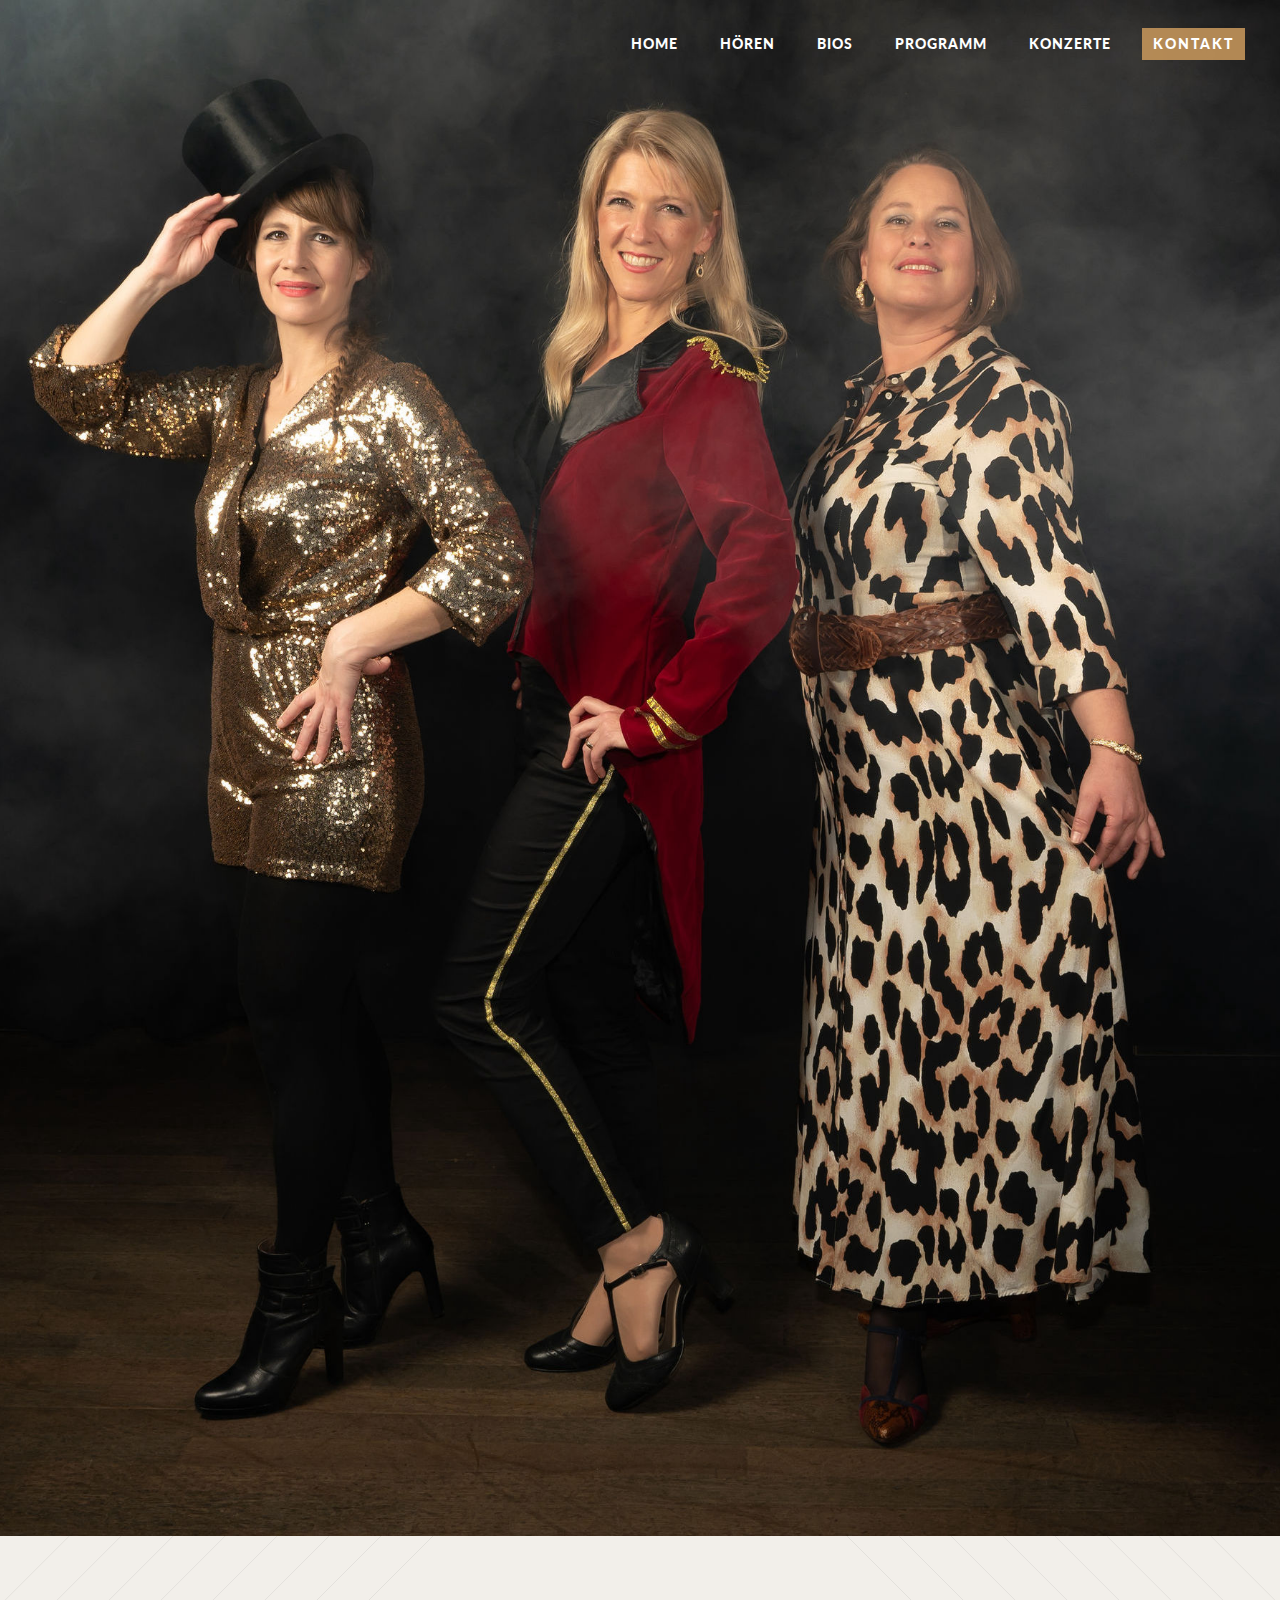
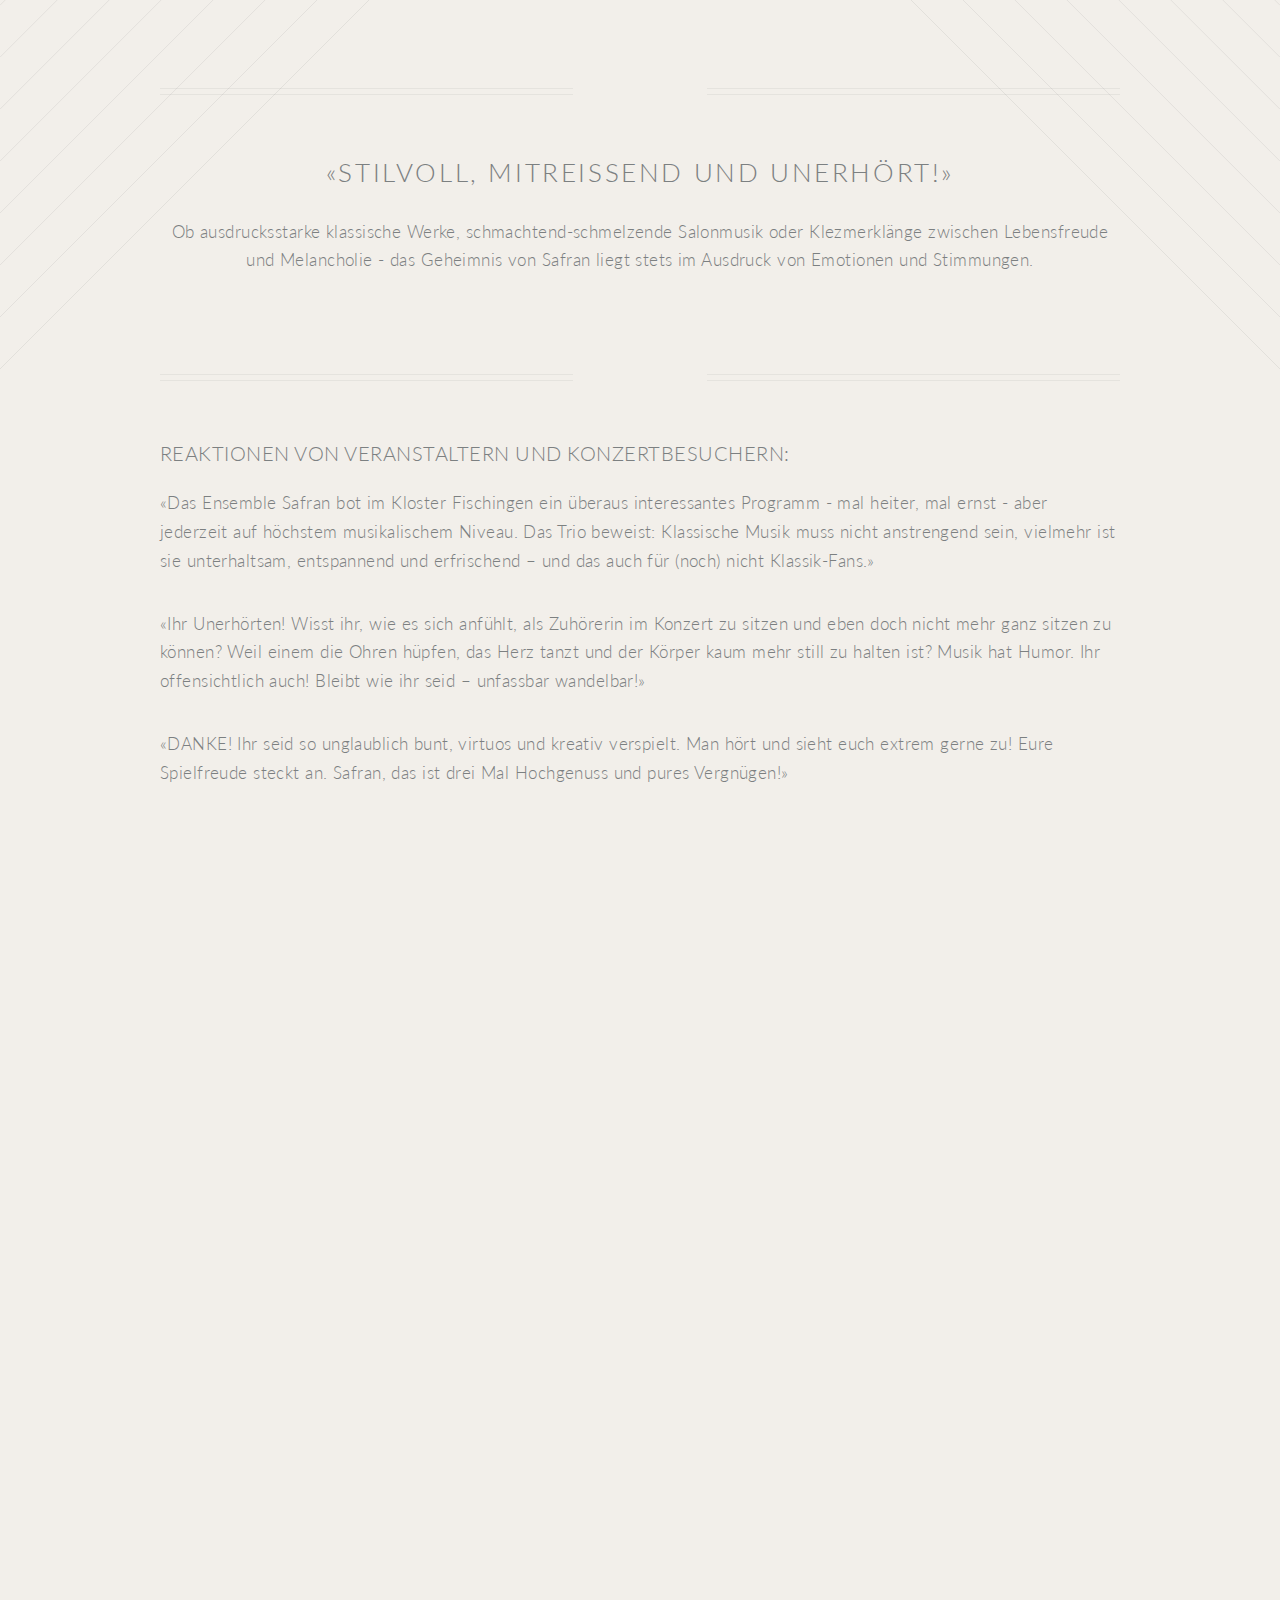
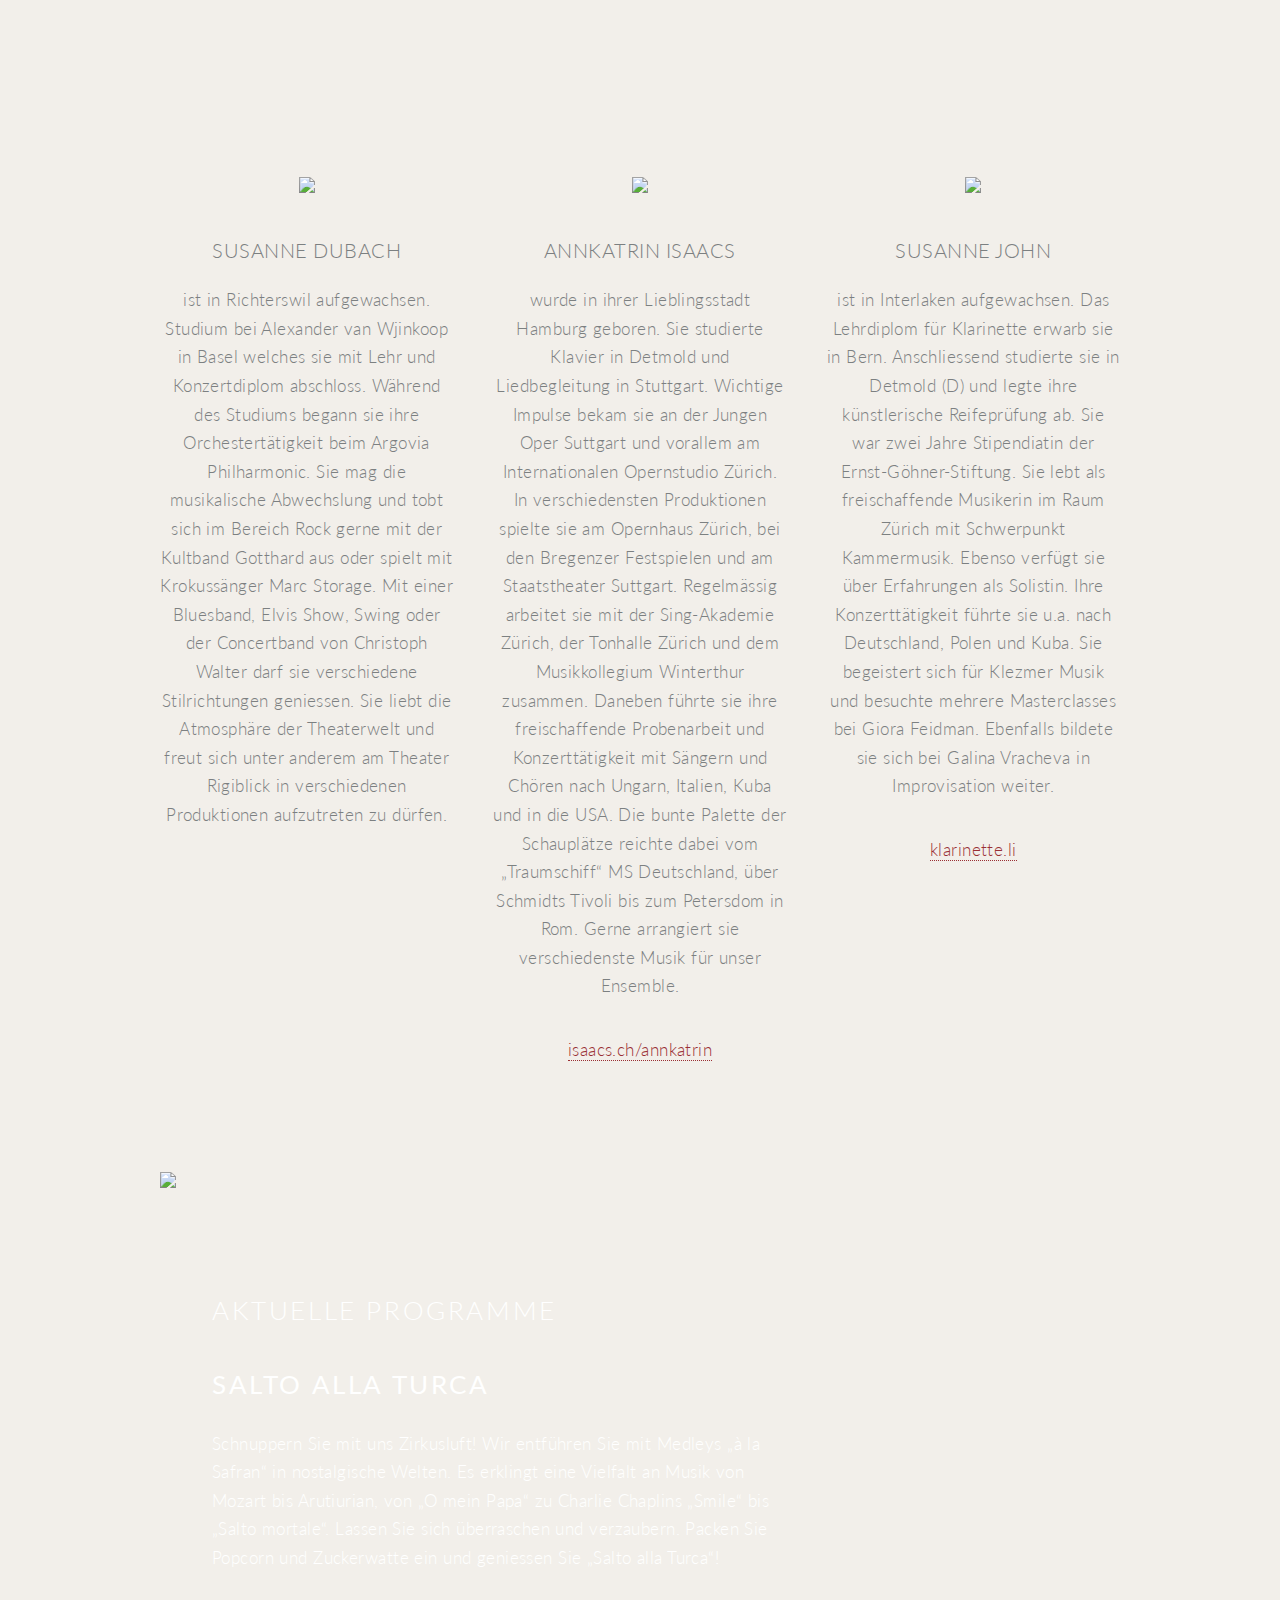
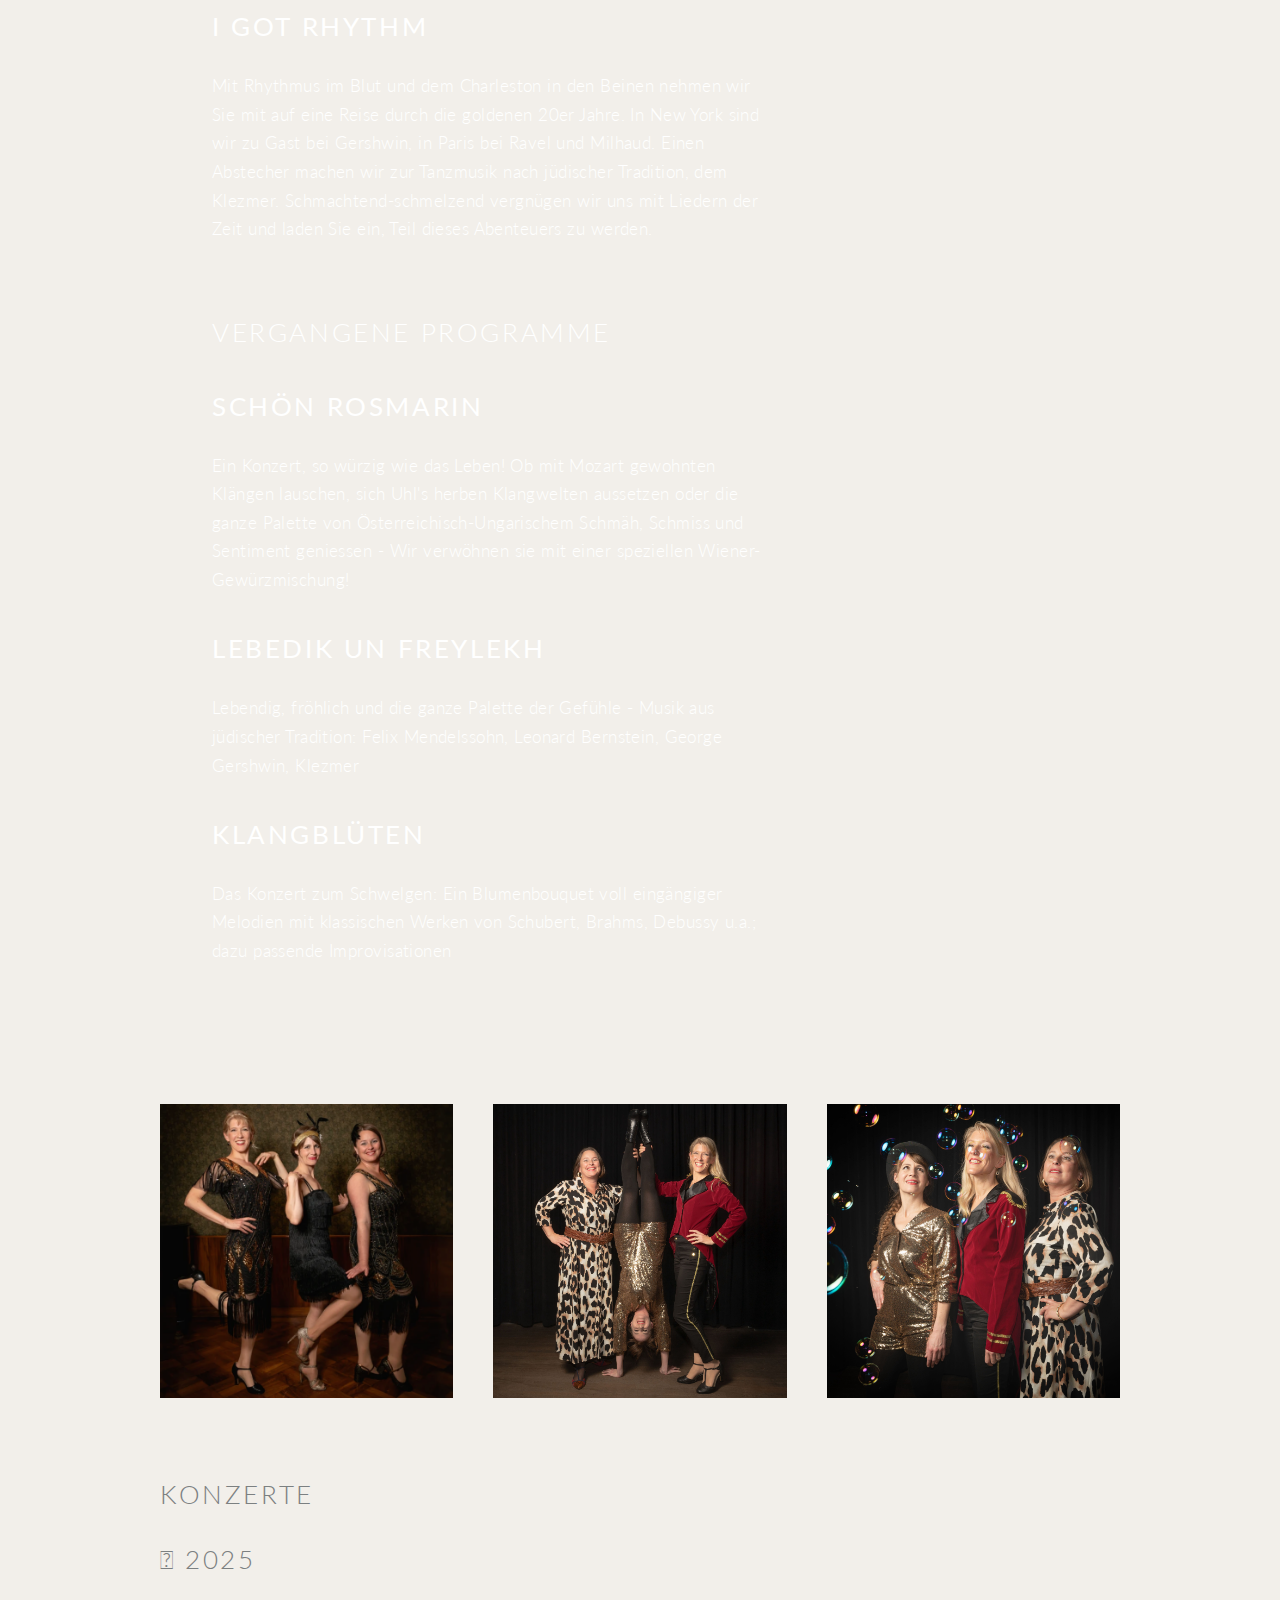
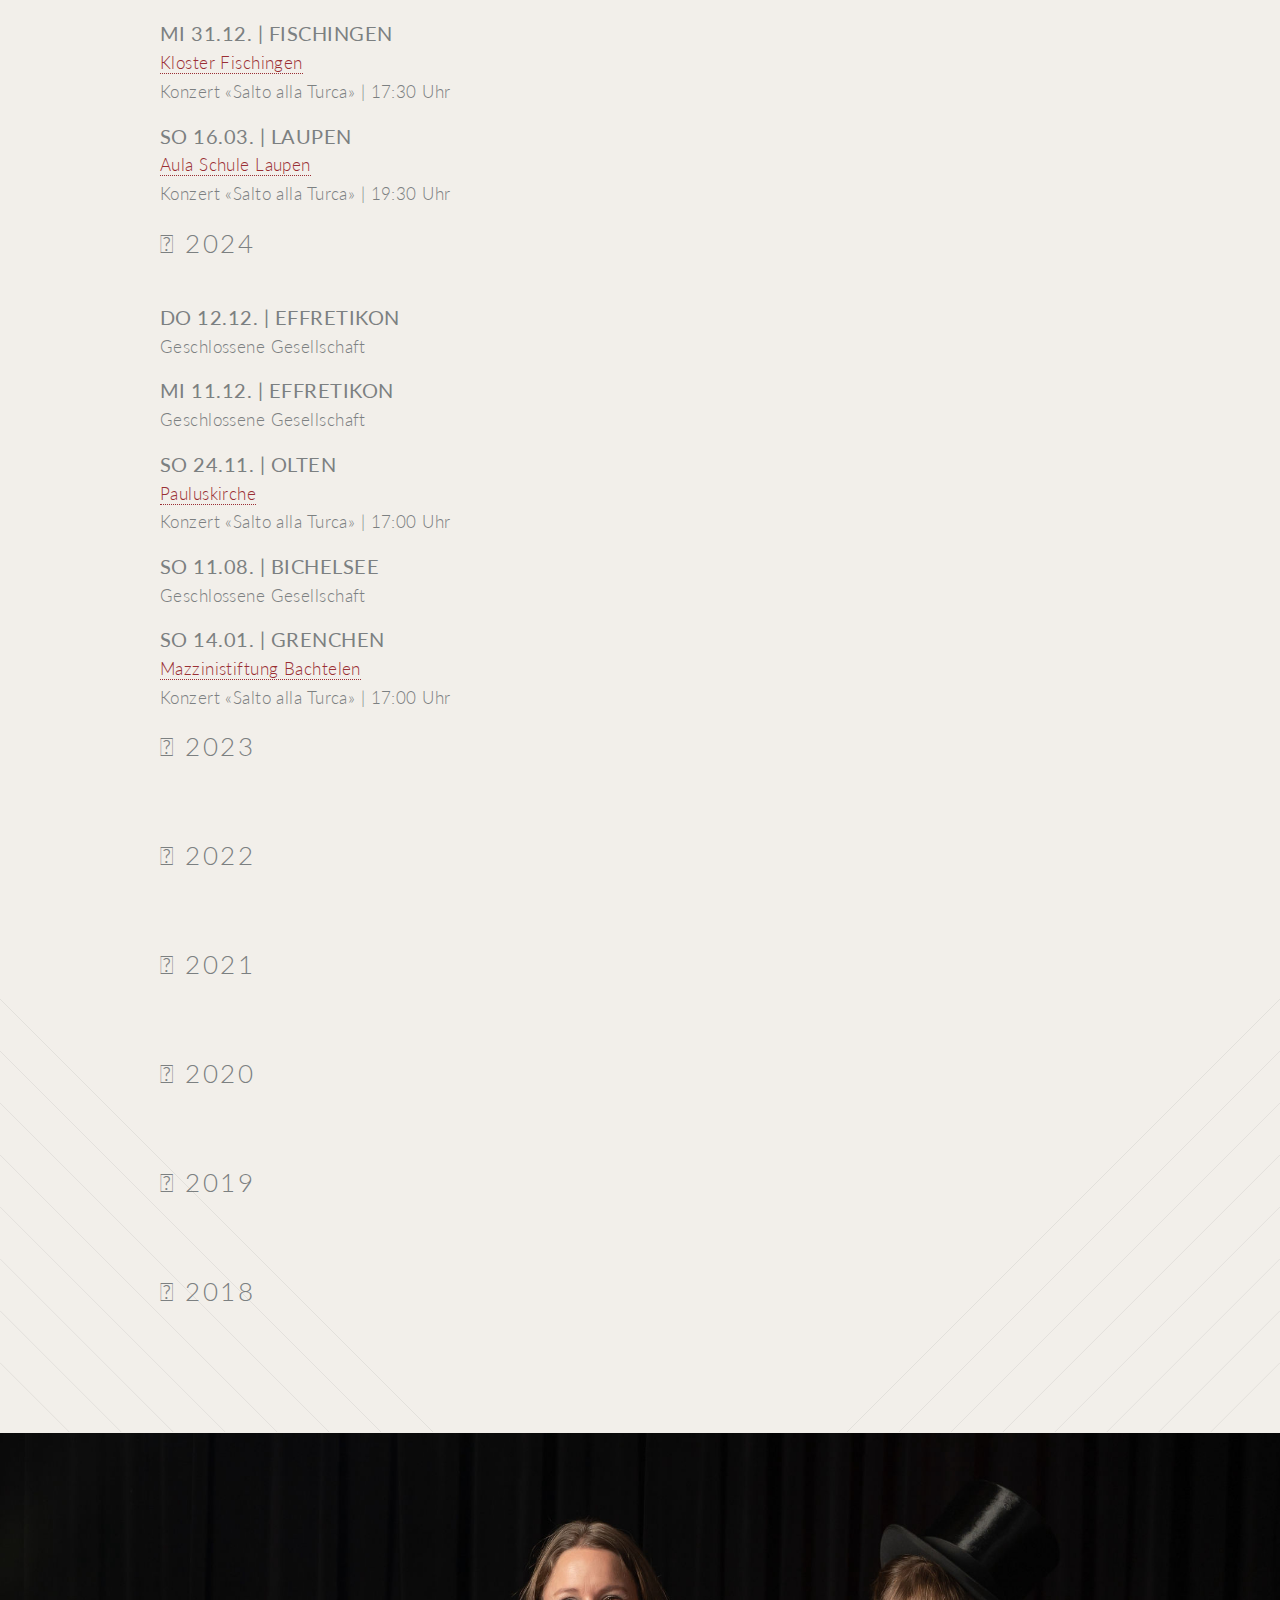
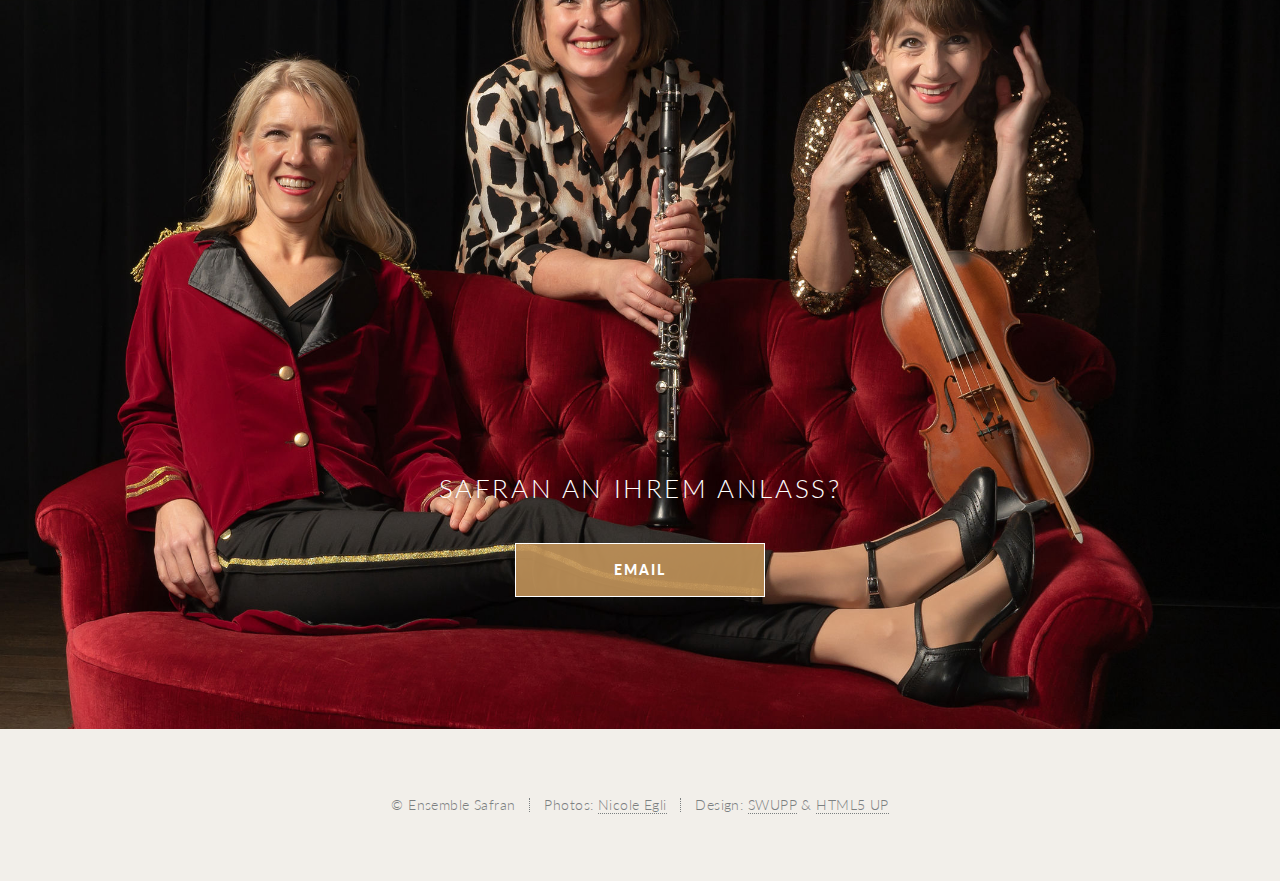
==== index.html @ ad5e2c4c "typo" ====
<!DOCTYPE HTML>
<!--
	Twenty by HTML5 UP
	html5up.net | @n33co
	Free for personal and commercial use under the CCA 3.0 license (html5up.net/license)
-->
<html>
	<head>
		<title>Ensemble Safran</title>
		<meta http-equiv="content-type" content="text/html; charset=utf-8" />
		<meta name="description" content="" />
		<meta name="keywords" content="" />
		<!--[if lte IE 8]><script src="css/ie/html5shiv.js"></script><![endif]-->
		<script src="js/jquery.min.js"></script>
		<script src="js/jquery.dropotron.min.js"></script>
		<script src="js/jquery.scrolly.min.js"></script>
		<script src="js/jquery.scrollgress.min.js"></script>
		<script src="js/skel.min.js"></script>
		<script src="js/skel-layers.min.js"></script>
		<script src="js/init.js"></script>
		<script src="js/condenseConcerts.js"></script>
		<!-- script src="js/sw-player.js"></script -->
		<noscript>
			<link rel="stylesheet" href="css/skel.css" />
			<link rel="stylesheet" href="css/style.css" />
			<link rel="stylesheet" href="css/style-wide.css" />
			<link rel="stylesheet" href="css/style-noscript.css" />
		</noscript>
		<!-- link rel="stylesheet" href="css/font-awesome.min.css" / -->
		<link rel="stylesheet" href="https://use.fontawesome.com/releases/v5.8.1/css/all.css" integrity="sha384-50oBUHEmvpQ+1lW4y57PTFmhCaXp0ML5d60M1M7uH2+nqUivzIebhndOJK28anvf" crossorigin="anonymous">
    	<script type='text/javascript' src='unitegallery/js/unitegallery.min.js'></script> 
		<link rel='stylesheet' href='unitegallery/css/unite-gallery.css' type='text/css' /> 
		<script type='text/javascript' src='unitegallery/themes/tiles/ug-theme-tiles.js'></script> 
		<link rel='stylesheet' href='unitegallery/themes/default/ug-theme-default.css' type='text/css' /> 
		<!--[if lte IE 8]><link rel="stylesheet" href="css/ie/v8.css" /><![endif]-->
		<!--[if lte IE 9]><link rel="stylesheet" href="css/ie/v9.css" /><![endif]-->
		<link rel="shortcut icon" href="images/logo-safran-safran-shadow.svg">
	</head>
	<body class="index">

		<!-- Header -->
			<header id="header" class="alt">
				<h1 id="logo"><a href="#banner" class="scrolly"><span>Ensemble</span> Safran</a></h1>
				<nav id="nav">
					<ul>
						<li class="current"><a href="#banner" class="scrolly">Home</a></li>
						<li class="current"><a href="#Konzertausschnitte" class="scrolly">Hören</a></li>
						<li class="current"><a href="#Bios" class="scrolly">Bios</a></li>
						<li class="current"><a href="#Programm" class="scrolly">Programm</a></li>
						<li class="current"><a href="#Termine" class="scrolly">Konzerte</a></li>
						<!--
						<li class="submenu">
							<a href="">Layouts</a>
							<ul>
								<li><a href="left-sidebar.html">Left Sidebar</a></li>
								<li><a href="right-sidebar.html">Right Sidebar</a></li>
								<li><a href="no-sidebar.html">No Sidebar</a></li>
								<li><a href="contact.html">Contact</a></li>
								<li class="submenu">
									<a href="">Submenu</a>
									<ul>
										<li><a href="#">Dolore Sed</a></li>
										<li><a href="#">Consequat</a></li>
										<li><a href="#">Lorem Magna</a></li>
										<li><a href="#">Sed Magna</a></li>
										<li><a href="#">Ipsum Nisl</a></li>
									</ul>
								</li>
							</ul>
						</li>
						-->
						<li><a href="#ctaSmall" class="button special scrolly">Kontakt</a></li>
					</ul>
				</nav>
			</header>

		<!-- Banner -->
			<section id="banner">

				<!--
					".inner" is set up as an inline-block so it automatically expands
					in both directions to fit whatever's inside it. This means it won't
					automatically wrap lines, so be sure to use line breaks where
					appropriate (<br />).
				-->
				<div class="inner">
                    <div class="bannerspacer"></div>
					<header>
						<h2 id="title">Ensemble SAFRAN</h2>
					</header>
					<p>Eine kostbare Mischung 
					goldgelber Klänge.</p>
					<footer>
						<ul class="buttons vertical">
							<li><a href="#Konzertausschnitte" class="button /*fit*/ scrolly">hören</a></li>
						</ul>
					</footer>

				</div>

			</section>

		<!-- Main -->
			<article id="main">

				<header class="special container">
					<!-- span class="icon fa-bar-chart-o"></span -->
					<h2>«Stilvoll, mitreissend und unerhört!»</h2>
					<!-- p>Das Ensemble Safran ist der Garant für ein unvergessliches Klangerlebnis.</p -->
					<p>Ob ausdrucksstarke klassische Werke, schmachtend-schmelzende Salonmusik oder Klezmerklänge zwischen Lebensfreude und Melancholie - das Geheimnis von Safran liegt stets im Ausdruck von Emotionen und Stimmungen.</p>
				</header>

				<header class="special container" style="text-align: left;">
					<h3>Reaktionen von Veranstaltern und Konzertbesuchern:</h3>
					<p>«Das Ensemble Safran bot im Kloster Fischingen ein überaus interessantes Programm - mal heiter, mal ernst - aber jederzeit auf höchstem musikalischem Niveau. Das Trio beweist: Klassische Musik muss nicht anstrengend sein, vielmehr ist sie unterhaltsam, entspannend und erfrischend – und das auch für (noch) nicht Klassik-Fans.»</p>
					<!-- p>«Ihr Unerhörten! Wisst ihr, wie es sich anfühlt, als Zuhörerin im Konzert zu sitzen und eben doch nicht mehr ganz sitzen zu können? Weil einem die Ohren hüpfen, das Herz tanzt und der Körper kaum mehr still zu halten ist? Musik hat Humor. Ihr offensichtlich auch. Musik ist bunt. Mit dieser Buntheit geht ihr angenehm verschwenderisch um. Tragt sie weiterhin so unverfroren in die Welt hinaus! Lasst euch von ihr überraschen, verführen. Und bleibt wie ihr seid – unfassbar wandelbar!»</p -->
					<p>«Ihr Unerhörten! Wisst ihr, wie es sich anfühlt, als Zuhörerin im Konzert zu sitzen und eben doch nicht mehr ganz sitzen zu können? Weil einem die Ohren hüpfen, das Herz tanzt und der Körper kaum mehr still zu halten ist? Musik hat Humor. Ihr offensichtlich auch!  Bleibt wie ihr seid – unfassbar wandelbar!»</p>
					<!-- p>«Noch immer klingt euer wunderbares Konzert in mir nach. Ihr habt mich gestern Abend richtig beschenkt. DANKE! Ihr seid so unglaublich gut, virtuos und kreativ verspielt. Man hört und sieht euch extrem gerne zu! Eure Spielfreude steckt an. Safran, das ist drei Mal Hochgenuss und pures Vergnügen!»</p -->
					<p>«DANKE! Ihr seid so unglaublich bunt, virtuos und kreativ verspielt. Man hört und sieht euch extrem gerne zu! Eure Spielfreude steckt an. Safran, das ist drei Mal Hochgenuss und pures Vergnügen!»</p>
					<p class="socialbuttons">
						<!--<a class="roundbutton facebook" href="https://www.facebook.com/ensemble.safran" target="_blank"><i class="fa fa-facebook" aria-hidden="true"></i></a>-->
						<!--<a class="roundbutton youtube" href="https://www.youtube.com/channel/UCyi6_0dz-2JQ_mcUYoOaLTA" target="_blank"><i class="fab fa-youtube" aria-hidden="true"></i></a>-->
					</p>
				</header>

				<!-- One -->
					<section class="wrapper style1 container special-alt" id="Konzertausschnitte">
						<div class="youtubeWrapper">
							<!-- <iframe src="https://www.youtube.com/embed/jPEtNb5oGoE?rel=0&amp;showinfo=0" frameborder="0" allow="autoplay; encrypted-media" allowfullscreen></iframe> -->
							<iframe src="https://www.youtube.com/embed/RImvcGEIlDw" frameborder="0" allow="autoplay; encrypted-media" allowfullscreen></iframe>
						</div>

						<div class="row">
							<div class="4u 12u(narrower)">
								<div class="youtubeWrapper">
									<!-- <iframe src="https://www.youtube.com/embed/jPEtNb5oGoE?rel=0&amp;showinfo=0" frameborder="0" allow="autoplay; encrypted-media" allowfullscreen></iframe> -->
									<iframe src="https://www.youtube.com/embed/P3rccRARIi8" frameborder="0" allow="autoplay; encrypted-media" allowfullscreen></iframe>
								</div>
							</div>
							<div class="4u 12u(narrower)">
								<div class="youtubeWrapper">
									<!-- <iframe src="https://www.youtube.com/embed/jPEtNb5oGoE?rel=0&amp;showinfo=0" frameborder="0" allow="autoplay; encrypted-media" allowfullscreen></iframe> -->
									<iframe src="https://www.youtube.com/embed/5RfJeF9dOyk" frameborder="0" allow="autoplay; encrypted-media" allowfullscreen></iframe>
								</div>
							</div>
							<div class="4u 12u(narrower)">
								<div class="youtubeWrapper">
									<!-- <iframe src="https://www.youtube.com/embed/jPEtNb5oGoE?rel=0&amp;showinfo=0" frameborder="0" allow="autoplay; encrypted-media" allowfullscreen></iframe> -->
									<iframe src="https://www.youtube.com/embed/fgnqMH11sD4" frameborder="0" allow="autoplay; encrypted-media" allowfullscreen></iframe>
								</div>
							</div>
						</div>
					</section>

				<!-- Two -->
					<section class="wrapper style1 container special" id="Bios">
						<div style="height:4em">&nbsp;</div>
						<div class="row">
							<div class="4u 12u(narrower)">

								<section>
									<img src="images/2020/einzeln/Susanne(31von31)c.jpg" style="width: 100%;" />
									<header>
										<h3>Susanne Dubach</h3>
									</header>
									<p>ist in Richterswil aufgewachsen. Studium bei Alexander van Wjinkoop in Basel welches sie mit Lehr und Konzertdiplom abschloss. Während des Studiums begann sie ihre Orchestertätigkeit beim Argovia Philharmonic. Sie mag die musikalische Abwechslung und tobt sich im Bereich Rock gerne mit der Kultband Gotthard aus oder spielt mit Krokussänger Marc Storage. Mit einer Bluesband, Elvis Show, Swing oder der Concertband von Christoph Walter darf sie  verschiedene Stilrichtungen geniessen. Sie liebt die Atmosphäre der Theaterwelt und freut sich unter anderem am Theater Rigiblick in verschiedenen Produktionen aufzutreten zu dürfen.</p>
								</section>

							</div>
							<div class="4u 12u(narrower)">

								<section>
									<!-- img src="images/2020/einzeln/Annkatrin(27von50).jpg" style="width: 100%;" / -->
									<img src="images/2020/einzeln/Salon(29von46)c.jpg" style="width: 100%;" />
									<header>
										<h3>Annkatrin Isaacs</h3>
									</header>
									<p>wurde in ihrer Lieblingsstadt Hamburg geboren. Sie studierte Klavier in Detmold und Liedbegleitung in Stuttgart. Wichtige Impulse bekam sie an der Jungen Oper Suttgart und vorallem am Internationalen Opernstudio Zürich. In verschiedensten Produktionen spielte sie am Opernhaus Zürich, bei den Bregenzer Festspielen und am Staatstheater Suttgart. Regelmässig arbeitet sie mit der Sing-Akademie Zürich, der Tonhalle Zürich und dem Musikkollegium Winterthur zusammen. Daneben führte sie ihre freischaffende Probenarbeit und Konzerttätigkeit mit Sängern und Chören nach Ungarn, Italien, Kuba und in die USA. Die bunte Palette der Schauplätze reichte dabei vom „Traumschiff“ MS Deutschland, über Schmidts Tivoli bis zum Petersdom in Rom. Gerne arrangiert sie verschiedenste Musik für unser Ensemble.</p>
									<p><a href="http://www.isaacs.ch/annkatrin" target="_blank">isaacs.ch/annkatrin</a></p>
								</section>

							</div>
							<div class="4u 12u(narrower)">

								<section>
									<img src="images/2020/einzeln/Susanne_John(36von36)c.jpg" style="width: 100%;" />
									<header>
										<h3>Susanne John</h3>
									</header>
									<p>ist in Interlaken aufgewachsen. Das Lehrdiplom für Klarinette erwarb sie in Bern. Anschliessend studierte sie in Detmold (D) und legte ihre künstlerische Reifeprüfung ab. Sie war zwei Jahre Stipendiatin der Ernst-Göhner-Stiftung. Sie lebt als freischaffende Musikerin im Raum Zürich mit Schwerpunkt Kammermusik. Ebenso verfügt sie über Erfahrungen als Solistin. Ihre Konzerttätigkeit führte sie u.a. nach Deutschland, Polen und Kuba. Sie begeistert sich für Klezmer Musik und besuchte mehrere Masterclasses bei Giora Feidman. Ebenfalls bildete sie sich bei Galina Vracheva in Improvisation weiter.</p>
									<p><a href="http://klarinette.li/" target="_blank">klarinette.li</a></p>
								</section>

							</div>
						</div>
					</section>

				<!-- Media ->
					<section class="wrapper style3 container special" id="Hoerproben">

						<header class="major">
							<h2><strong>Konzert</strong>ausschnitte</h2>
						</header>

					</section>
				-->

					<section class="style2 container special-alt" style="margin-bottom: -10px;">
						<img src="images/2020/Salon(11von46).jpg" style="width: 100%;" />
					</section>

				<!-- Three -->
					<section class="wrapper style2 container special-alt" id="Programm" id="Programm" style="margin-bottom: 2em;">
						<div class="row 50%">
							<div class="8u 12u(narrower)">

								<header>
									<h2>Aktuelle Programme</h2>
								</header>
								<header>
									<h2><strong>Salto alla Turca</strong></h2>
								</header>
								<p>Schnuppern Sie mit uns Zirkusluft! Wir entführen Sie mit Medleys „à la Safran“ in nostalgische Welten. Es erklingt eine Vielfalt an Musik von Mozart bis Arutiurian, von „O mein Papa“  zu Charlie Chaplins „Smile“ bis „Salto mortale“. Lassen Sie sich überraschen und verzaubern. Packen Sie Popcorn und Zuckerwatte ein und geniessen Sie „Salto alla Turca“!</p>
								<header>
									<h2><strong>I Got Rhythm</strong></h2>
								</header>
								<p>Mit Rhythmus im Blut und dem Charleston in den Beinen nehmen wir Sie mit auf eine Reise durch die goldenen 20er Jahre.
									In New York sind wir zu Gast bei Gershwin, in Paris bei Ravel und Milhaud. Einen Abstecher machen wir zur Tanzmusik nach jüdischer Tradition, dem Klezmer. Schmachtend-schmelzend vergnügen wir uns mit Liedern der Zeit und laden Sie ein, Teil dieses Abenteuers zu werden.</p>


								<header style="margin-top: 4em;">
									<h2>Vergangene Programme</h2>
								</header>
								<header>
									<h2><strong>Schön Rosmarin</strong></h2>
								</header>
								<p>Ein Konzert, so würzig wie das Leben! Ob mit Mozart gewohnten Klängen lauschen, sich Uhl's herben Klangwelten aussetzen oder die ganze Palette von Österreichisch-Ungarischem Schmäh, Schmiss und Sentiment geniessen - Wir verwöhnen sie mit einer speziellen Wiener-Gewürzmischung!</p>
								<header>
									<h2><strong>Lebedik un Freylekh</strong></h2>
								</header>
								<p>Lebendig, fröhlich und die ganze Palette der Gefühle - Musik aus jüdischer Tradition:
								Felix Mendelssohn, Leonard Bernstein, George Gershwin, Klezmer</p>
								<header>
								<header>
									<h2><strong>Klangblüten</strong></h2>
								</header>
								<p>Das Konzert zum Schwelgen:
								Ein Blumenbouquet voll eingängiger Melodien mit klassischen Werken von Schubert, Brahms, Debussy u.a.; dazu passende Improvisationen</p>
								<!--
								<footer>
									<ul class="buttons">
										<li><a href="#" class="button">Find Out More</a></li>
									</ul>
								</footer>
								-->

							</div>
							<div class="4u 12u(narrower) important(narrower)">

								<!-- ul class="featured-icons">
									<li><span class="icon fa-clock-o"><span class="label">Feature 1</span></span></li>
									<li><span class="icon fa-volume-up"><span class="label">Feature 2</span></span></li>
									<li><span class="icon fa-laptop"><span class="label">Feature 3</span></span></li>
									<li><span class="icon fa-inbox"><span class="label">Feature 4</span></span></li>
									<li><span class="icon fa-lock"><span class="label">Feature 5</span></span></li>
									<li><span class="icon fa-cog"><span class="label">Feature 6</span></span></li>
								</ul -->

							</div>
						</div>
					</section>

					<section class="style1 container special" id="">
						<div class="row">
							<div class="4u 12u(narrower)">
								<img src="images/2020/Salon(41von46)SquareAI.png" style="width: 100%;" />
							</div>
							<div class="4u 12u(narrower)">
								<img src="images/2022/zirkus/handstandc.jpg" style="width: 100%;" />
							</div>
							<div class="4u 12u(narrower)">
								<img src="images/2022/zirkus/seifenblasenc.jpg" style="width: 100%;" />
							</div>
						</div>
						<div style="height:4em">&nbsp;</div>
					</section>

					<section id="Termine" class="wrapper style1 container special">
							<h2>Konzerte</h2>
							<div class="row">

								<!-- <h2 style="margin:0; float: none;" id="2026Extend"><i class="fas fa-caret-down"></i> 2026</h2>

								<div id="2026Container" style="display: block;">

									<div class="12u 12u(narrower) event">
									<h3>SO 25.01. | Kappel am Albis</h3>
									<p><a target="_blank" href="https://www.google.ch/maps/place/Kloster+Kappel,+Seminarhotel+und+Bildungshaus/@47.2270927,8.5224237,17z/data=!4m10!3m9!1s0x479aa994fa5ba6bf:0xb1597e4fefe06537!5m3!1s2024-05-03!4m1!1i2!8m2!3d47.2270927!4d8.5249986!16s%2Fg%2F1tfgncf3?entry=ttu"><i class="fas fa-map-marker-alt fa-sm"></i>
									Kloster Kappel</a></p>
									<p>Musik und Wort «Salto alla Turca» | 17:15 Uhr</p>
									</div>

								</div> -->


								<h2 style="margin:0; float: none;" id="2025Extend"><i class="fas fa-caret-down"></i> 2025</h2>

								<div id="2025Container" style="display: block;">

									<div class="12u 12u(narrower) event">
									<h3>MI 31.12. | Fischingen</h3>
									<p><a target="_blank" href="https://www.google.ch/maps/place/Fischingen,+Kloster/@47.4114502,8.9626236,17z/data=!4m10!1m2!2m1!1sKloster+Fischingen!3m6!1s0x479ac01e4c07ee4f:0x58732289c58ddd06!8m2!3d47.41145!4d8.96713!15sChJLbG9zdGVyIEZpc2NoaW5nZW6SAQtidXNfc3RhdGlvbuABAA!16s%2Fg%2F1vxvgv5j?entry=ttu"><i class="fas fa-map-marker-alt fa-sm"></i>
									Kloster Fischingen</a></p>
									<p>Konzert «Salto alla Turca» | 17:30 Uhr</p>
									</div>

									<div class="12u 12u(narrower) event">
									<h3>SO 16.03. | Laupen</h3>
									<p><a target="_blank" href="https://www.google.ch/maps/place/Schule/@46.896534,7.1881173,13z/data=!4m10!1m2!2m1!1saula+schule+laupen!3m6!1s0x478e15181a4d198b:0x2c8273a820dd07c6!8m2!3d46.907707!4d7.241513!15sChJhdWxhIHNjaHVsZSBsYXVwZW6SAQZzY2hvb2zgAQA!16s%2Fg%2F11shtpwj_c?entry=ttu"><i class="fas fa-map-marker-alt fa-sm"></i>
									Aula Schule Laupen</a></p>
									<p>Konzert «Salto alla Turca» | 19:30 Uhr</p>
									</div>

								</div>

								<h2 style="margin:0; float: none;" id="2024Extend"><i class="fas fa-caret-down"></i> 2024</h2>

								<div id="2024Container" style="display: block;">

									<div class="12u 12u(narrower) event">
									<h3>DO 12.12. | Effretikon</h3>
									<p>Geschlossene Gesellschaft</p>
									</div>

									<div class="12u 12u(narrower) event">
									<h3>MI 11.12. | Effretikon</h3>
									<p>Geschlossene Gesellschaft</p>
									</div>

									<div class="12u 12u(narrower) event">
									<h3>SO 24.11. | Olten</h3>
									<p><a target="_blank" href="https://www.google.ch/maps/place/Reformierte+Pauluskirche/@47.3521409,7.8946832,17z/data=!3m1!4b1!4m6!3m5!1s0x479031c8429b5c73:0x34b39d5c8f3efdc5!8m2!3d47.3521409!4d7.8972581!16s%2Fg%2F11gc8tbstm?entry=ttu"><i class="fas fa-map-marker-alt fa-sm"></i>
									Pauluskirche</a></p>
									<p>Konzert «Salto alla Turca» | 17:00 Uhr</p>
									</div>

									<div class="12u 12u(narrower) event">
									<h3>SO 11.08. | Bichelsee</h3>
									<p>Geschlossene Gesellschaft</p>
									</div>

									<div class="12u 12u(narrower) event">
									<h3>SO 14.01. | Grenchen</h3>
									<p><a target="_blank" href="https://www.google.ch/maps/place/Special+Education+Center+Bachtelen/@47.1928648,7.3829582,17z/data=!3m1!4b1!4m6!3m5!1s0x478e2060b78bee35:0x3fd628a550915e53!8m2!3d47.1928648!4d7.3829582!16s%2Fg%2F1tgxgzk0?entry=ttu"><i class="fas fa-map-marker-alt fa-sm"></i>
									Mazzinistiftung Bachtelen</a></p>
									<p>Konzert «Salto alla Turca» | 17:00 Uhr</p>
									</div>

								</div>

								<h2 style="margin:0; float: none;" id="2023Extend"><i class="fas fa-caret-right"></i> 2023</h2>

								<div id="2023Container" style="display: none;">

									<div class="12u 12u(narrower) event">
									<h3>DI 19.12. | Zürich</h3>
									<p>Geschlossene Gesellschaft</p>
									</div>

									<div class="12u 12u(narrower) event">
									<h3>DO 14.12. | Effretikon</h3>
									<p>Geschlossene Gesellschaft</p>
									</div>

									<div class="12u 12u(narrower) event">
									<h3>MI 13.12. | Effretikon</h3>
									<p>Geschlossene Gesellschaft</p>
									</div>

									<div class="12u 12u(narrower) event">
									<h3>SA 09.12. | Dinhard</h3>
									<p>Geschlossene Gesellschaft</p>
									</div>

									<div class="12u 12u(narrower) event">
									<h3><span style="color: rgba(154, 47, 52, 1);">ABGESAGT</span> SA 28.10. | Bülach</h3>
									<p><a target="_blank" href="https://www.google.com/maps/place/Stiftung+Sigristenkeller+B%C3%BClach/@47.5167853,8.5383871,17z/data=!3m1!4b1!4m5!3m4!1s0x479075d2504db68d:0xbf59a30547e43c38!8m2!3d47.5167337!4d8.5405859"><i class="fas fa-map-marker-alt fa-sm"></i>
									Sigristenkeller</a></p>
									<p>Konzert «I got Rhythm» | 20:00 Uhr</p>
									</div>

									<div class="12u 12u(narrower) event">
									<h3>DO 02.02. | Winterthur</h3>
									<p>Geschlossene Gesellschaft</p>
									</div>

								</div>

								<h2 style="margin:30px 0 0 0;" id="2022Extend"><i class="fas fa-caret-right"></i> 2022</h2>

								<div id="2022Container" style="display: none;">

									<div class="12u 12u(narrower) event">
									<h3>SO 27.11. | Fischingen</h3>
									<p><a target="_blank" href="https://www.google.com/maps/place/Seminarhotel+Kloster+Fischingen/@47.4119036,8.9661413,17z/data=!3m1!4b1!4m8!3m7!1s0x479ac01fc2216333:0xaedd047aa525cf69!5m2!4m1!1i2!8m2!3d47.4119!4d8.96833"><i class="fas fa-map-marker-alt fa-sm"></i>
									Kloster Fischingen</a></p>
									<p>Konzert «I got Rhythm» | 11:30 Uhr</p>
									</div>

									<div class="12u 12u(narrower) event">
									<h3>SA 26.11. | Weggis</h3>
									<p>Geschlossene Gesellschaft</p>
									</div>

									<div class="12u 12u(narrower) event">
									<h3>SO 18.09. | Grenchen</h3>
									<p><a target="_blank" href="https://www.google.ch/maps/place/Special+Education+Center+Bachtelen/@47.1928648,7.3807695,17z/data=!3m1!4b1!4m5!3m4!1s0x478e2060b78bee35:0x3fd628a550915e53!8m2!3d47.1928723!4d7.3829693"><i class="fas fa-map-marker-alt fa-sm"></i>
									Mazzinistiftung Bachtelen</a></p>
									<p>Konzert «I got Rhythm» | 17:00 Uhr</p>
									</div>

									<div class="12u 12u(narrower) event">
									<h3>DO 15.09. | Luzern</h3>
									<p><a target="_blank" href="https://www.google.com/maps/place/Sonnmatt/@47.060239,8.3468411,17z/data=!3m1!4b1!4m8!3m7!1s0x478ff955fddbff73:0x793843222657e5d8!5m2!4m1!1i2!8m2!3d47.060233!4d8.3490302"><i class="fas fa-map-marker-alt fa-sm"></i>
									Hotel Sonnmatt</a></p>
									<p>Konzert «I got Rhythm» | 20:00 Uhr</p>
									</div>

									<div class="12u 12u(narrower) event">
									<h3>MO 12.09. | Winterthur</h3>
									<p>Geschlossene Gesellschaft</p>
									</div>

									<div class="12u 12u(narrower) event">
									<h3>MI 13.07. | Russikon</h3>
									<p><a target="_blank" href="https://www.google.com/maps/place/Reformierte+Kirche+Russikon/@47.3962304,8.7715397,17z/data=!3m1!4b1!4m5!3m4!1s0x479abd1998d93f87:0x226e9b6c0fa1841d!8m2!3d47.3961962!4d8.7735774"><i class="fas fa-map-marker-alt fa-sm"></i>
									reformierte Kirche</a></p>
									<p>Konzert «I got Rhythm» | 20:00 Uhr</p>
									</div>

									<div class="12u 12u(narrower) event">
									<h3>SO 22.05. | Basel</h3>
									<p><a target="_blank" href="https://www.google.com/maps/place/Bethesda+Spital+AG/@47.5479197,7.6148579,17z/data=!3m2!4b1!5s0x4791b82cf82cd71d:0x11387a99fdc1044!4m5!3m4!1s0x4791b82cf5b92d31:0x4f1c4f06755c4b1e!8m2!3d47.5479161!4d7.6170466"><i class="fas fa-map-marker-alt fa-sm"></i>
									Bethesda Spital</a></p>
									<p>Konzert «I got Rhythm» | 17:00 Uhr</p>
									</div>

									<div class="12u 12u(narrower) event">
									<h3>FR 20.05. | Maur</h3>
									<p><a target="_blank" href="https://www.google.ch/maps/place/Museen+Maur+-+Burg+Maur+und+Ortsmuseum+M%C3%BChle/@47.3384682,8.6663116,17z/data=!3m1!4b1!4m5!3m4!1s0x479aa4679f65d085:0xed090e7663875e5c!8m2!3d47.3384741!4d8.6685086"><i class="fas fa-map-marker-alt fa-sm"></i>
									Mühle Maur</a></p>
									<p>Konzert «I got Rhythm» | 20:00 Uhr</p>
									</div>

									<div class="12u 12u(narrower) event">
									<h3>DO 19.05. | Luzern</h3>
									<p><a target="_blank" href="https://www.google.com/maps/place/Sonnmatt/@47.060239,8.3468411,17z/data=!3m1!4b1!4m8!3m7!1s0x478ff955fddbff73:0x793843222657e5d8!5m2!4m1!1i2!8m2!3d47.060233!4d8.3490302"><i class="fas fa-map-marker-alt fa-sm"></i>
									Hotel Sonnmat</a></p>
									<p>Konzert «I got Rhythm» | 20:00 Uhr</p>
									</div>

									<div class="12u 12u(narrower) event">
									<h3>DO 19.05. | Basel</h3>
									<p>Geschlossene Gesellschaft</p>
									</div>

									<div class="12u 12u(narrower) event">
									<h3>SO 01.05. | Grenchen</h3>
									<p><a target="_blank" href="https://www.google.ch/maps/place/Special+Education+Center+Bachtelen/@47.1928648,7.3807695,17z/data=!3m1!4b1!4m5!3m4!1s0x478e2060b78bee35:0x3fd628a550915e53!8m2!3d47.1928723!4d7.3829693"><i class="fas fa-map-marker-alt fa-sm"></i>
									Mazzinistiftung Bachtelen</a></p>
									<p>Konzert «I got Rhythm» | 17:00 Uhr</p>
									</div>

									<div class="12u 12u(narrower) event">
										<h3>FR 18.03. | Bern</h3>
										<p>Geschlossene Gesellschaft</p>
									</div>

									<div class="12u 12u(narrower) event">
									<h3>SO 30.01. | Kappel am Albis</h3>
									<p><a target="_blank" href="https://www.google.com/maps/place/Kloster+Kappel/@47.2275523,8.5226245,17z/data=!3m1!4b1!4m5!3m4!1s0x479aa9b92478cc93:0xeb19579cc06a035b!8m2!3d47.2275487!4d8.5248132"><i class="fas fa-map-marker-alt fa-sm"></i>
									Kloster Kappel</a></p>
									<p>Musik und Wort «I got Rhythm» | 17:15 Uhr</p>
									</div>												

								</div>

								<h2 style="margin:30px 0 0 0;" id="2021Extend"><i class="fas fa-caret-right"></i> 2021</h2>

								<div id="2021Container" style="display: none;">

									<div class="12u 12u(narrower) event">
										<h3>SO 19.12. | Zollikerberg</h3>
										<p>Geschlossene Gesellschaft</p>
									</div>

									<div class="12u 12u(narrower) event">
									<h3>SA 11.12. | Dinhard</h3>
									<p><a target="_blank" href="https://www.google.com/maps/place/Reformierte+Kirche+Dinhard/@47.553942,8.7742854,17z/data=!3m1!4b1!4m5!3m4!1s0x479a9a8e5fd52e6b:0x1ade3a85fe2f693a!8m2!3d47.5539384!4d8.7764741"><i class="fas fa-map-marker-alt fa-sm"></i>
									Reformierte Kirche</a></p>
									<p>Konzert «I got Rhythm» | 17:00 Uhr</p>
									</div>

									<div class="12u 12u(narrower) event">
									<h3><span style="color: rgba(154, 47, 52, 1);">ABGESAGT</span> DO 09.12. | Basel</h3>
									<p>Geschlossene Gesellschaft</p>
									</div>

									<div class="12u 12u(narrower) event">
									<h3>DI 23.11. | St. Gallen</h3>
									<p>Geschlossene Gesellschaft</p>
									</div>
									
									<div class="12u 12u(narrower) event">
									<h3>DO 07.10. | Interlaken</h3>
									<p><a target="_blank" href="https://www.google.com/maps/place/Zentrum+Artos+Interlaken/@46.6855057,7.8640633,17z/data=!3m1!4b1!4m8!3m7!1s0x478fa362185e0031:0x562c2544e8795e50!5m2!4m1!1i2!8m2!3d46.6854029!4d7.8662898"><i class="fas fa-map-marker-alt fa-sm"></i>
									Hotel Artos</a></p>
									<p>Konzert «I got Rhythm» | 20:00 Uhr</p>
									</div>

									<div class="12u 12u(narrower) event">
									<h3>DO 25.03. | Luzern</h3>
									<p><a target="_blank" href="https://www.google.com/maps/place/Sonnmatt/@47.0597713,8.345618,17z/data=!3m1!4b1!4m8!3m7!1s0x478ff955fddbff73:0x793843222657e5d8!5m2!4m1!1i2!8m2!3d47.0598488!4d8.3477655"><i class="fas fa-map-marker-alt fa-sm"></i>
									Kurhotel Sonnmatt</a></p>
									<p>Konzert «I got Rhythm» | 17:30 Uhr</p>
									</div>

									<div class="12u 12u(narrower) event">
									<h3><span style="color: rgba(154, 47, 52, 1);">ABGESAGT</span> SO 23.01. | Zollikerberg</h3>
									<p><a target="_blank" href="https://www.google.com/maps/search/residenz+neumünsterpark+Neuweg+16++8125+Zollikerberg+/@47.3484949,8.5978308,17z/data=!3m1!4b1"><i class="fas fa-map-marker-alt fa-sm"></i>
									Residenz Neumünster Park</a></p>
									<p>Konzert «I got Rhythm» | 15:00 Uhr</p>
									</div>
							
								</div>

								<h2 style="margin:30px 0 0 0;" id="2020Extend"><i class="fas fa-caret-right"></i> 2020</h2>

								<div id="2020Container" style="display: none;">

									<div class="12u 12u(narrower) event">
										<h3><span style="color: rgba(154, 47, 52, 1);">ABGESAGT</span> SA 01.12. | Basel</h3>
										<p><a target="_blank" href="https://www.google.com/maps/place/Bethesda+Stiftung/@47.5473003,7.6143329,17z/data=!3m1!4b1!4m5!3m4!1s0x4791b82c4fbfffff:0xa81aadc9a48d38eb!8m2!3d47.5473003!4d7.6165269"><i class="fas fa-map-marker-alt fa-sm"></i> 
											Bethesda Stiftung</a></p>
										<p>Konzert «I got Rhythm» | 17:00 Uhr</p>
									</div>

									<div class="12u 12u(narrower) event">
										<h3>SO 15.11. | Effretikon</h3>
										<p><a target="_blank" href="https://www.google.com/maps/place/Evang.-ref.+Kirchgemeinde+Illnau-Effretikon/@47.4282016,8.6873143,17z/data=!3m1!4b1!4m5!3m4!1s0x479aa2713c96d357:0x5a7f220f0299cd78!8m2!3d47.428198!4d8.689503"><i class="fas fa-map-marker-alt fa-sm"></i> 
										Ref. Kirche Effretikon</a></p>
										<p>Konzert «I got Rhythm» | 17:00 Uhr</p>
									</div> 

									<div class="12u 12u(narrower) event">
										<h3>SO 18.10. | Bülach</h3>
										<p><a target="_blank" href="https://www.google.com/maps/place/Stiftung+Sigristenkeller+B%C3%BClach/@47.5167889,8.5383871,17z/data=!3m1!4b1!4m5!3m4!1s0x479075d2504db68d:0xbf59a30547e43c38!8m2!3d47.5167853!4d8.5405811"><i class="fas fa-map-marker-alt fa-sm"></i> 
										Sigristenkeller Bülach</a></p>
										<p>Konzert «Schön Rosmarin» | 11:15 Uhr</p>
									</div> 

									<div class="12u 12u(narrower) event">
										<h3>SA 03.10. | Winterthur</h3>
										<p><a target="_blank" href="https://www.google.ch/maps/place/Villa+Flora/@47.4964221,8.7331368,17z/data=!3m1!4b1!4m5!3m4!1s0x479a999d4b309f59:0xac43e97f84179f27!8m2!3d47.4964185!4d8.7353308"><i class="fas fa-map-marker-alt fa-sm"></i> 
										Villa Flora</a></p>
										<p>Vernissage «Zimmerecken» | 14:30 Uhr</p>
									</div> 

									<div class="12u 12u(narrower) event">
										<h3><span style="color: rgba(154, 47, 52, 1);">ABGESAGT</span> SA 30.09. | Russikon</h3>
										<p><a target="_blank" href="https://www.google.com/maps/place/Reformierte+Kirche+Russikon/@47.3962268,8.7715397,17z/data=!3m1!4b1!4m5!3m4!1s0x479abd1998d93f87:0x226e9b6c0fa1841d!8m2!3d47.3962268!4d8.7737337"><i class="fas fa-map-marker-alt fa-sm"></i> 
											Ref. Kirche Russikon</a></p>
										<p>Konzert «I got Rhythm» | 20:00 Uhr</p>
									</div>

									<div class="12u 12u(narrower) event">
										<h3>SO 27.09. | Uster</h3>
										<p><a target="_blank" href="https://www.google.ch/maps/place/Villa+Grunholzer/@47.3474959,8.7181277,17z/data=!3m1!4b1!4m5!3m4!1s0x479aa4aed9bfc2bb:0x6a7f5c59ba3012b7!8m2!3d47.3474923!4d8.7203217"><i class="fas fa-map-marker-alt fa-sm"></i> 
										Villa Grunholzer</a></p>
										<p>Konzert «I got Rhythm» | 11:00 Uhr</p>
									</div> 

									<div class="12u 12u(narrower) event">
										<h3>DO 18.06. | Winterthur</h3>
										<p>Geschlossene Gesellschaft</p>
									</div> 

									<div class="12u 12u(narrower) event">
										<h3>SO 09.02. | Rehetobel</h3>
										<p><a target="_blank" href="https://www.google.com/maps/place/Evang.-ref.+Kirche+Rehetobel/@47.4262337,9.4801903,17z/data=!3m1!4b1!4m5!3m4!1s0x479b190dc2a0b719:0x31d731fe5d14bc5e!8m2!3d47.4262337!4d9.482379"><i class="fas fa-map-marker-alt fa-sm"></i> 
										Ref. Kirche Rehetobel</a></p>
										<p>Konzert «Schön Rosmarin» | 19:00 Uhr</p>
									</div>

									<div class="12u 12u(narrower) event">
										<h3>SO 19.01. | Fischingen</h3>
										<p><a target="_blank" href="https://www.google.com/maps/place/Kirche+Fischingen/@47.4115272,8.9659706,17z/data=!4m12!1m6!3m5!1s0x479ac01fbf993f87:0xf89672d3768d0165!2sKloster!8m2!3d47.4115236!4d8.9681593!3m4!1s0x479ac01fdb960967:0x54d2585fcacd2dcc!8m2!3d47.4124172!4d8.9681295"><i class="fas fa-map-marker-alt fa-sm"></i> 
										Kloster Fischingen</a></p>
										<p>Konzert «Schön Rosmarin» | 16:00 Uhr</p>
									</div>

								</div>

								<h2 style="margin:30px 0 0 0;" id="2019Extend"><i class="fas fa-caret-right"></i> 2019</h2>

								<div id="2019Container" style="display: none;">

									<div class="12u 12u(narrower) event">
										<h3>SO 03.11. | Winterthur</h3>
										<p><a target="_blank" href="https://www.google.com/maps/place/47°30'33.7%22N+8°42'09.2%22E/@47.50935,8.7020028,164m/data=!3m2!1e3!4b1!4m6!3m5!1s0x0:0x0!7e2!8m2!3d47.5093502!4d8.7025495"><i class="fas fa-map-marker-alt fa-sm"></i> 
										Katholische Kirche St. Laurentius, Gemeindehaus</a></p>
										<p>Konzert «Schön Rosmarin» | 17:00 Uhr</p>
									</div>

									<div class="12u 12u(narrower) event">
										<h3>SO 15.09. | Seuzach</h3>
										<p>Festzelt am Rösslipark</p>
										<p>Gottesdienst zum Bettag | 9:30 Uhr</p>
									</div>

									<div class="12u 12u(narrower) event">
										<h3>SO 30.06. | Basel</h3>
										<p><a target="_blank" href="https://www.google.com/maps/place/Bethesda+Spital+AG/@47.54804,7.617303,15z/data=!4m5!3m4!1s0x0:0x4f1c4f06755c4b1e!8m2!3d47.54804!4d7.617303"><i class="fas fa-map-marker-alt fa-sm"></i> 
										Stiftung Bethesda</a></p>
										<p>Konzert | 17:00 Uhr</p>
									</div>

									<div class="12u 12u(narrower) event">
										<h3>MI 26.06. | Interlaken</h3>
										<p><a target="_blank" href="https://www.google.com/maps/place/Zentrum+Artos+Interlaken/@46.685433,7.866546,15z/data=!4m5!3m4!1s0x0:0x562c2544e8795e50!8m2!3d46.685433!4d7.866546"><i class="fas fa-map-marker-alt fa-sm"></i>
										Hotel Artos</a></p>
										<p>Konzert | 20:00 Uhr</p>
									</div>

									<div class="12u 12u(narrower) event">
										<h3>DO 20.06. | Sursee</h3>
										<p><a target="_blank" href="https://www.google.com/maps/place/CAMPUS+SURSEE+Seminarzentrum/@47.1618013,8.0892963,15z/data=!4m5!3m4!1s0x0:0xb6410783cd829c00!8m2!3d47.1618013!4d8.0892963"><i class="fas fa-map-marker-alt fa-sm"></i>
										Campus Sursee</a></p>
										<p>Fachtagung Glaube und Behinderung | 10:00 - 16:30 Uhr</p>
									</div>

									<div class="12u 12u(narrower) event">
										<h3>MI 19.06. | Küsnacht</h3>
										<p><a target="_blank" href="https://www.kuesnacht.ch/page/578"><i class="fas fa-map-marker-alt fa-sm"></i>
										Alters- und Gesundheitszentrum Tägerhalde</a></p>
										<!-- p>Kulturwoche, Konzert zum Thema «Wandel» | 15:00 Uhr</p -->
										<p>Konzert | 15:00 Uhr</p>
									</div>

									<div class="12u 12u(narrower) event">
										<h3>MI 05.06. | St. Gallen</h3>
										<p><a target="_blank" href="https://www.google.com/maps/place/Kirche+St.+Laurenzen/@47.4243963,9.37706,15z/data=!4m5!3m4!1s0x0:0xe1e47bf309ee832f!8m2!3d47.4243963!4d9.37706"><i class="fas fa-map-marker-alt fa-sm"></i>
										Kirche St. Laurenzen</a></p>
										<p>Mittwoch Mittagskonzert | 12:15 - 12:45 Uhr</p>
									</div>

									<div class="12u 12u(narrower) event">
										<h3>SO 28.04. | Kreuzlingen</h3>
										<p><a target="_blank" href="https://www.google.com/maps/place/Museum+Rosenegg/@47.6443421,9.1698557,17z/data=!3m1!4b1!4m5!3m4!1s0x479af7262689148d:0x1ebe1de6f3efee5d!8m2!3d47.6443421!4d9.1720444"><i class="fas fa-map-marker-alt fa-sm"></i>
										Museum Rosenegg</a></p>
										<p>Konzert | 11:00 Uhr</p>
									</div>

									<div class="12u 12u(narrower) event">
										<h3>DO 11.04. | Winterthur</h3>
										<p><a target="_blank" href="https://www.google.com/maps/place/Seniorenzentrum+Wiesengrund/@47.5031309,8.7200447,17z/data=!3m1!4b1!4m5!3m4!1s0x479a99798753a1c5:0xe4e9c5e43c092418!8m2!3d47.5031309!4d8.7222334"><i class="fas fa-map-marker-alt fa-sm"></i>
										Seniorenzentrum Wiesengrund</a></p>
										<p>Geschlossene Gesellschaft</p>
									</div>

									<div class="12u 12u(narrower) event">
										<h3>DO 21.03. | Luzern</h3>
										<p><a target="_blank" href="https://www.google.com/maps/place/Sonnmatt+Luzern+Kurhotel+%26+Residenz/@47.0597677,8.345618,17z/data=!3m1!4b1!4m5!3m4!1s0x478ff955fddbff73:0x793843222657e5d8!8m2!3d47.0597677!4d8.3478067"><i class="fas fa-map-marker-alt fa-sm"></i>
										Hotel Sonnmatt</a></p>
										<p>Konzert «Schön Rosmarin» | 20:00 Uhr</p>
									</div>

								</div>


								<h2 style="margin:30px 0 0 0;" id="2018Extend"> <i class="fas fa-caret-right"></i> 2018</h2>

								<div id="2018Container" style="display: none;">

									<div class="12u 12u(narrower) event">
										<h3>Sa 22.12. | Zürich</h3>
										<p><a target="_blank" href="https://www.google.com/maps/place/Tertianum+Residenz+Segeten/@47.3556358,8.5922335,17z/data=!3m1!4b1!4m5!3m4!1s0x479aa6d10415936b:0x671da3c7df11c7d7!8m2!3d47.3556358!4d8.5944222"><i class="fas fa-map-marker-alt fa-sm"></i>
										Tertianum Segeten</a></p>
										<p>Geschlossene Gesellschaft</p>
									</div>

									<div class="12u 12u(narrower) event">
										<h3>Fr 21.12. | Zürich</h3>
										<p><a target="_blank" href="https://www.google.com/maps/place/Tertianum+Residenz+Segeten/@47.3556358,8.5922335,17z/data=!3m1!4b1!4m5!3m4!1s0x479aa6d10415936b:0x671da3c7df11c7d7!8m2!3d47.3556358!4d8.5944222"><i class="fas fa-map-marker-alt fa-sm"></i>
										Tertianum Segeten</a></p>
										<p>Geschlossene Gesellschaft</p>
									</div>

									<div class="12u 12u(narrower) event">
										<h3>So 18.11. | Effretikon</h3>
										<p><a target="_blank" href="https://www.google.com/maps/place/Evang.-ref.+Kirchgemeinde+Illnau-Effretikon/@47.4214885,8.6949642,15z/data=!4m8!1m2!2m1!1sref.+Kirche+Effretikon!3m4!1s0x479aa2713c96d357:0x5a7f220f0299cd78!8m2!3d47.4283885!4d8.6894801"><i class="fas fa-map-marker-alt fa-sm"></i>
										Ref. Kirche Effretikon</a></p>
										<p>Konzert, Kulturforum Effretikon | 17:00 Uhr</p>
									</div>

									<div class="12u 12u(narrower) event">
										<h3>Sa 17.11. | Mammern</h3>
										<p><a target="_blank" href="https://www.google.com/maps/place/Klinik+Schloss+Mammern+AG/@47.6462039,8.9157253,17z/data=!4m5!3m4!1s0x479a8ea858303321:0x317591955122190e!8m2!3d47.646204!4d8.917914"><i class="fas fa-map-marker-alt fa-sm"></i>
										Klinik Schloss Mammern</a></p>
										<p>Konzert | 17:00 Uhr</p>
									</div>

									<div class="12u 12u(narrower) event">
										<h3>Do 15.11. | Winterthur</h3>
										<p><a target="_blank" href="https://www.google.com/maps/place/Residenz+Konradhof/@47.5017803,8.7202569,17z/data=!3m1!4b1!4m5!3m4!1s0x479a9979f0b779b5:0xd867d1e7aabcdd01!8m2!3d47.5017803!4d8.7224456"><i class="fas fa-map-marker-alt fa-sm"></i>
										Residenz Konradhof</a></p>
										<p>Geschlossene Gesellschaft</p>
									</div>

									<div class="12u 12u(narrower) event">
										<h3>Mo 12.11. | Winterthur</h3>
										<p><a target="_blank" href="https://www.google.com/maps/place/Stiftung+Schleife/@47.4953198,8.7366729,17z/data=!3m1!4b1!4m5!3m4!1s0x479a9990b960c279:0x359266ec81053640!8m2!3d47.4953198!4d8.7388669"><i class="fas fa-map-marker-alt fa-sm"></i>
										Stiftung Schleife</a></p>
										<p>Inspirationstag für Pfarrer</p>
									</div>

									<div class="12u 12u(narrower) event">
										<h3>Di 02.10. | Höngg</h3>
										<p><a target="_blank" href="https://www.google.com/maps/place/Tertianum+Residenz+Im+Br%C3%BChl/@47.4039144,8.4963844,17z/data=!3m1!4b1!4m5!3m4!1s0x47900bac73078c37:0x5148add5d39a6e79!8m2!3d47.4039144!4d8.4985784"><i class="fas fa-map-marker-alt fa-sm"></i>
										Tertianum Residenz Im Brühl</a></p>
										<p>Geschlossene Gesellschaft</p>
									</div>

									<div class="12u 12u(narrower) event">
										<h3>So 16.09. | Seuzach</h3>
										<p><a target="_blank" href="https://www.google.com/maps/place/Reformierte+Kirche/@47.53489,8.7261966,16z/data=!4m8!1m2!2m1!1sReformierte+Kirche+Seuzach!3m4!1s0x479a9bb77b56f4bf:0xf208bb5848045a95!8m2!3d47.5335051!4d8.726036"><i class="fas fa-map-marker-alt fa-sm"></i>
										Reformierte Kirche Seuzach</a></p>
										<p>Gottesdienst | 9:30 Uhr</p>
									</div>

									<div class="12u 12u(narrower) event">
										<h3>So 26.08. | Zürich</h3>
										<p><a target="_blank" href=""><i class="fas fa-map-marker-alt fa-sm"></i>
										Tertianum Zürich</a></p>
										<p>Geschlossene Gesellschaft</p>
									</div>

									<div class="12u 12u(narrower) event">
										<h3>Sa 23.06. | Effretikon</h3>
										<p><a target="_blank" href="https://www.google.com/maps/place/Evang.-ref.+Kirchgemeinde+Illnau-Effretikon/@47.4214885,8.6949642,15z/data=!4m8!1m2!2m1!1sref.+Kirche+Effretikon!3m4!1s0x479aa2713c96d357:0x5a7f220f0299cd78!8m2!3d47.4283885!4d8.6894801"><i class="fas fa-map-marker-alt fa-sm"></i>
										Ref. Kirche Effretikon</a></p>
										<p>Ladies Day | 13:30 Uhr</p>
									</div>

									<div class="12u 12u(narrower) event">
										<h3>Fr/Sa 08. & 09.06. | Winterthur</h3>
										<p><a target="_blank" href="https://www.google.com/maps/place/Stiftung+Schleife/@47.4953198,8.7366729,17z/data=!3m1!4b1!4m5!3m4!1s0x479a9990b960c279:0x359266ec81053640!8m2!3d47.4953198!4d8.7388669"><i class="fas fa-map-marker-alt fa-sm"></i>
										Stiftung Schleife</a></p>
										<p>Frauenkonferenz</p>
									</div>

								</div>

								<!--
								-->
							</div>
						</section>
			</article>

		<!-- CTA -->
			<section id="cta">

				<header>
					<section id="ctaSmall">
						<h2>Safran an Ihrem Anlass?</h2>
					</section>
					<!--<p>Ob Konzertreihe, Eventumrahmung oder private Feier - mit Safran verleihen Sie Ihrem Anlass die richtige Würze!</p>-->
					<!-- gern verleiht Safran Ihrem Anlass die passende Würze! gern würzen wir Ihren Anlass mit unseren Klängen! -->
				</header>
				<footer>
					<ul class="buttons">
						<li><a href="mailto:%73%75%73%61%6e%6e%65%40%6b%6c%61%72%69%6e%65%74%74%65%2e%6c%69" class="button special">Email</a></li>
					</ul>
				</footer>

			</section>

		<!-- Footer -->
			<footer id="footer">

				<!-- ul class="icons">
					<li><a href="#" class="icon circle fa-twitter"><span class="label">Twitter</span></a></li>
					<li><a href="#" class="icon circle fa-facebook"><span class="label">Facebook</span></a></li>
					<li><a href="#" class="icon circle fa-google-plus"><span class="label">Google+</span></a></li>
					<li><a href="#" class="icon circle fa-github"><span class="label">Github</span></a></li>
					<li><a href="#" class="icon circle fa-dribbble"><span class="label">Dribbble</span></a></li>
				</ul -->

				<ul class="copyright">
					<li>&copy; Ensemble Safran</li><li>Photos: <a href="https://www.treasure-photo.com/" target="_blank">Nicole Egli</a></li><li>Design: <a href="https://swupp.ch" target="_blank">SWUPP</a> & <a href="http://html5up.net" target="_blank">HTML5 UP</a></li>
				</ul>

			</footer>

	</body>
</html>
---- css/skel.css ----
/* Resets (http://meyerweb.com/eric/tools/css/reset/ | v2.0 | 20110126 | License: none (public domain)) */

	html,body,div,span,applet,object,iframe,h1,h2,h3,h4,h5,h6,p,blockquote,pre,a,abbr,acronym,address,big,cite,code,del,dfn,em,img,ins,kbd,q,s,samp,small,strike,strong,sub,sup,tt,var,b,u,i,center,dl,dt,dd,ol,ul,li,fieldset,form,label,legend,table,caption,tbody,tfoot,thead,tr,th,td,article,aside,canvas,details,embed,figure,figcaption,footer,header,hgroup,menu,nav,output,ruby,section,summary,time,mark,audio,video{margin:0;padding:0;border:0;font-size:100%;font:inherit;vertical-align:baseline;}article,aside,details,figcaption,figure,footer,header,hgroup,menu,nav,section{display:block;}body{line-height:1;}ol,ul{list-style:none;}blockquote,q{quotes:none;}blockquote:before,blockquote:after,q:before,q:after{content:'';content:none;}table{border-collapse:collapse;border-spacing:0;}body{-webkit-text-size-adjust:none}

/* Box Model */

	*, *:before, *:after {
		-moz-box-sizing: border-box;
		-webkit-box-sizing: border-box;
		box-sizing: border-box;
	}

/* Container */

	.container {
		margin-left: auto;
		margin-right: auto;

		/* width: (containers) */
		width: 1200px;
	}

	/* Modifiers */

		/* 125% */
			.container.\31 25\25 {
				width: 100%;

				/* max-width: (containers * 1.25) */
				max-width: 1500px;

				/* min-width: (containers) */
				min-width: 1200px;
			}

		/* 75% */
			.container.\37 5\25 {

				/* width: (containers * 0.75) */
				width: 900px;

			}

		/* 50% */
			.container.\35 0\25 {

				/* width: (containers * 0.50) */
				width: 600px;

			}

		/* 25% */
			.container.\32 5\25 {

				/* width: (containers * 0.25) */
				width: 300px;

			}

/* Grid */

	.row {
		border-bottom: solid 1px transparent;
	}

	.row > * {
		float: left;
	}

	.row:after, .row:before {
		content: '';
		display: block;
		clear: both;
		height: 0;
	}

	.row.uniform > * > :first-child {
		margin-top: 0;
	}

	.row.uniform > * > :last-child {
		margin-bottom: 0;
	}

	/* Gutters */

		/* Normal */

			.row > * {
				/* padding: (gutters.horizontal) 0 0 (gutters.vertical) */
				padding: 40px 0 0 40px;
			}

			.row {
				/* margin: -(gutters.horizontal) 0 -1px -(gutters.vertical) */
				margin: -40px 0 -1px -40px;
			}

			.row.uniform > * {
				/* padding: (gutters.vertical) 0 0 (gutters.vertical) */
				padding: 40px 0 0 40px;
			}

			.row.uniform {
				/* margin: -(gutters.vertical) 0 -1px -(gutters.vertical) */
				margin: -40px 0 -1px -40px;
			}

		/* 200% */

			.row.\32 00\25 > * {
				/* padding: (gutters.horizontal) 0 0 (gutters.vertical) */
				padding: 80px 0 0 80px;
			}

			.row.\32 00\25 {
				/* margin: -(gutters.horizontal) 0 -1px -(gutters.vertical) */
				margin: -80px 0 -1px -80px;
			}

			.row.uniform.\32 00\25 > * {
				/* padding: (gutters.vertical) 0 0 (gutters.vertical) */
				padding: 80px 0 0 80px;
			}

			.row.uniform.\32 00\25 {
				/* margin: -(gutters.vertical) 0 -1px -(gutters.vertical) */
				margin: -80px 0 -1px -80px;
			}

		/* 150% */

			.row.\31 50\25 > * {
				/* padding: (gutters.horizontal) 0 0 (gutters.vertical) */
				padding: 60px 0 0 60px;
			}

			.row.\31 50\25 {
				/* margin: -(gutters.horizontal) 0 -1px -(gutters.vertical) */
				margin: -60px 0 -1px -60px;
			}

			.row.uniform.\31 50\25 > * {
				/* padding: (gutters.vertical) 0 0 (gutters.vertical) */
				padding: 60px 0 0 60px;
			}

			.row.uniform.\31 50\25 {
				/* margin: -(gutters.vertical) 0 -1px -(gutters.vertical) */
				margin: -60px 0 -1px -60px;
			}

		/* 50% */

			.row.\35 0\25 > * {
				/* padding: (gutters.horizontal) 0 0 (gutters.vertical) */
				padding: 20px 0 0 20px;
			}

			.row.\35 0\25 {
				/* margin: -(gutters.horizontal) 0 -1px -(gutters.vertical) */
				margin: -20px 0 -1px -20px;
			}

			.row.uniform.\35 0\25 > * {
				/* padding: (gutters.vertical) 0 0 (gutters.vertical) */
				padding: 20px 0 0 20px;
			}

			.row.uniform.\35 0\25 {
				/* margin: -(gutters.vertical) 0 -1px -(gutters.vertical) */
				margin: -20px 0 -1px -20px;
			}

		/* 25% */

			.row.\32 5\25 > * {
				/* padding: (gutters.horizontal) 0 0 (gutters.vertical) */
				padding: 10px 0 0 10px;
			}

			.row.\32 5\25 {
				/* margin: -(gutters.horizontal) 0 -1px -(gutters.vertical) */
				margin: -10px 0 -1px -10px;
			}

			.row.uniform.\32 5\25 > * {
				/* padding: (gutters.vertical) 0 0 (gutters.vertical) */
				padding: 10px 0 0 10px;
			}

			.row.uniform.\32 5\25 {
				/* margin: -(gutters.vertical) 0 -1px -(gutters.vertical) */
				margin: -10px 0 -1px -10px;
			}

		/* 0% */

			.row.\30 \25 > * {
				padding: 0;
			}

			.row.\30 \25 {
				margin: 0 0 -1px 0;
			}

	/* Cells */

		.\31 2u, .\31 2u\24 { width: 100%; clear: none; margin-left: 0; }
		.\31 1u, .\31 1u\24 { width: 91.6666666667%; clear: none; margin-left: 0; }
		.\31 0u, .\31 0u\24 { width: 83.3333333333%; clear: none; margin-left: 0; }
		.\39 u, .\39 u\24 { width: 75%; clear: none; margin-left: 0; }
		.\38 u, .\38 u\24 { width: 66.6666666667%; clear: none; margin-left: 0; }
		.\37 u, .\37 u\24 { width: 58.3333333333%; clear: none; margin-left: 0; }
		.\36 u, .\36 u\24 { width: 50%; clear: none; margin-left: 0; }
		.\35 u, .\35 u\24 { width: 41.6666666667%; clear: none; margin-left: 0; }
		.\34 u, .\34 u\24 { width: 33.3333333333%; clear: none; margin-left: 0; }
		.\33 u, .\33 u\24 { width: 25%; clear: none; margin-left: 0; }
		.\32 u, .\32 u\24 { width: 16.6666666667%; clear: none; margin-left: 0; }
		.\31 u, .\31 u\24 { width: 8.3333333333%; clear: none; margin-left: 0; }

		.\31 2u\24 + *,
		.\31 1u\24 + *,
		.\31 0u\24 + *,
		.\39 u\24 + *,
		.\38 u\24 + *,
		.\37 u\24 + *,
		.\36 u\24 + *,
		.\35 u\24 + *,
		.\34 u\24 + *,
		.\33 u\24 + *,
		.\32 u\24 + *,
		.\31 u\24 + * {
			clear: left;
		}

		.\-11u { margin-left: 91.6666666667% }
		.\-10u { margin-left: 83.3333333333% }
		.\-9u { margin-left: 75% }
		.\-8u { margin-left: 66.6666666667% }
		.\-7u { margin-left: 58.3333333333% }
		.\-6u { margin-left: 50% }
		.\-5u { margin-left: 41.6666666667% }
		.\-4u { margin-left: 33.3333333333% }
		.\-3u { margin-left: 25% }
		.\-2u { margin-left: 16.6666666667% }
		.\-1u { margin-left: 8.3333333333% }
---- css/style.css ----
@import url("font-awesome.min.css");
@import url("https://fonts.googleapis.com/css?family=Lato:300,400,900");

/*
	Twenty by HTML5 UP
	html5up.net | @n33co
	Free for personal and commercial use under the CCA 3.0 license (html5up.net/license)
*/

/* Basic */

	body, #skel-layers-wrapper {
		background: #f2efea;
	}

	body.is-loading * {
		-moz-animation: none !important;
		-webkit-animation: none !important;
		-o-animation: none !important;
		-ms-animation: none !important;
		animation: none !important;
		-moz-transition: none !important;
		-webkit-transition: none !important;
		-o-transition: none !important;
		-ms-transition: none !important;
		transition: none !important;
	}

	body, input, select, textarea {
		color: #7c8081;
		font-family: 'Lato', sans-serif;
		font-size: 15pt;
		font-weight: 300;
		letter-spacing: 0.025em;
		line-height: 1.75em;
	}

	a {
		-moz-transition: color 0.2s ease-in-out, border-color 0.2s ease-in-out, background-color 0.2s ease-in-out;
		-webkit-transition: color 0.2s ease-in-out, border-color 0.2s ease-in-out, background-color 0.2s ease-in-out;
		-o-transition: color 0.2s ease-in-out, border-color 0.2s ease-in-out, background-color 0.2s ease-in-out;
		-ms-transition: color 0.2s ease-in-out, border-color 0.2s ease-in-out, background-color 0.2s ease-in-out;
		transition: color 0.2s ease-in-out, border-color 0.2s ease-in-out, background-color 0.2s ease-in-out;
		color: rgba(154, 47, 52, 1); /*#782254;*/
		text-decoration: none;
		border-bottom: dotted 1px;
	}

		a:not(.button):hover {
			/* border-bottom-color: transparent; */
			color: rgba(154, 47, 52, 0.8);
		}

	strong, b {
		font-weight: 400;
	}

	p, ul, ol, dl, table, blockquote {
		margin: 0 0 2em 0;
	}

	h1, h2, h3, h4, h5, h6 {
		color: inherit;
		font-weight: 300;
		line-height: 1.75em;
		margin-bottom: 1em;
		text-transform: uppercase;
	}

		h1 a, h2 a, h3 a, h4 a, h5 a, h6 a {
			color: inherit;
			text-decoration: none;
			border: 0;
		}

	h2 {
		font-size: 1.5em;
		letter-spacing: 0.1em;
	}

	h3 {
		font-size: 1.15em;
		letter-spacing: 0.025em;
	}

	sub {
		font-size: 0.8em;
		position: relative;
		top: 0.5em;
	}

	sup {
		font-size: 0.8em;
		position: relative;
		top: -0.5em;
	}

	hr {
		border-top: solid 1px rgba(124, 128, 129, 0.2);
		border: 0;
		margin-bottom: 1.5em;
	}

	blockquote {
		border-left: solid 0.5em rgba(124, 128, 129, 0.2);
		font-style: italic;
		padding: 1em 0 1em 2em;
	}

    .video:after {
        content: "a";
        display: block;
    }
	header {
		margin-top: 2em;
	}

/* Logo */

    #logo {
        position: absolute;
        top: 28px;
        height: 7vw;
        width: 15vw;
        background: url(../images/logo-safran-white-shadow.svg) no-repeat center center;
        background-size: contain;
        text-indent: -8000px;
    }
    #header.alt #logo {
        opacity: 0;
    }

    #title {
        height: 14vw;
        width: 28vw;
        background: url(../images/logo-safran-white-shadow.svg) no-repeat center center;
        background-size: contain;
        text-indent: -8000px;
    }


/* youtube wrapper */

	#Konzertausschnitte .row {
		margin: 0px 0 -1px -30px;
	}

	.youtubeWrapper {
		width: 100%; 
		height: 0;
	    overflow: hidden;
	    padding-top: 56.25%;
	    position: relative;
	}

	.youtubeWrapper iframe {
		position: absolute;
		top: 0;
		left: 0;
		width: 100%;
		height: 100%;
	}


/*  roundbutton e.g. for youtube and facebook link */

	.socialbuttons {
		display: flex;
		flex-direction: row;
		justify-content: center;
		margin-top: 1.5em;
	}
	
	a.roundbutton {
		display: flex;
		flex-direction: column;
		justify-content: center;
		width: 40px;
		height: 40px;
		border-radius: 20px;
		margin: 8px;
		color: rgba(255, 255, 255, 0.9);
		border: none;
	}
	
	a.roundbutton:hover {
		color: rgba(200, 200, 200, 0.9);
	}


	.youtube {
		background-color: #c4302b;
	}
	
	.facebook {
		background-color: #3b5998;
	}


/* Custom Section Agenda */

	#Termine {
		text-align:left;
	}

	#Termine h2 {
		width: 100%;
	}

	#Termine h3 {
		margin-bottom: 0;
		font-weight: 400;
	}

	#Termine p {
		margin-bottom: 0;
	}

	#Termine div div {
		width: 100%;
	}

	.event {
		padding-bottom: 15px;
	}


/* Section/Article */

	section.special, article.special {
		text-align: center;
	}

	header.major {
		padding-bottom: 2em;
	}

	header.special {
		margin-bottom: 5em;
		padding-top: 7em;
		position: relative;
		text-align: center;
	}

		header.special:before, header.special:after {
			border-bottom: solid 1.5px;
			border-top: solid 1.5px;
			content: '';
			height: 7px;
			opacity: 0.1;
			position: absolute;
			top: 1.75em;
			width: 43%;
		}

		header.special:before {
			left: 0;
		}

		header.special:after {
			right: 0;
		}

		header.special h2 {
			margin-bottom: 0;
		}

		header.special h2 + p {
			padding-top: 1.5em;
		}

		header.special .icon {
			cursor: default;
			height: 7em;
			left: 0;
			position: absolute;
			text-align: center;
			top: 1em;
			width: 100%;
		}

			header.special .icon:before {
				font-size: 3.5em;
				opacity: 0.35;
			}

	footer > :last-child {
		margin-bottom: 0;
	}

	footer.major {
		padding-top: 3em;
	}

/* Form */

	input[type="text"],
	input[type="password"],
	input[type="email"],
	textarea {
		-moz-transition: background-color 0.2s ease-in-out, border-color 0.2s ease-in-out;
		-webkit-transition: background-color 0.2s ease-in-out, border-color 0.2s ease-in-out;
		-o-transition: background-color 0.2s ease-in-out, border-color 0.2s ease-in-out;
		-ms-transition: background-color 0.2s ease-in-out, border-color 0.2s ease-in-out;
		transition: background-color 0.2s ease-in-out, border-color 0.2s ease-in-out;
		-moz-appearance: none;
		-webkit-appearance: none;
		-o-appearance: none;
		-ms-appearance: none;
		appearance: none;
		background: none;
		border: solid 1px rgba(124, 128, 129, 0.2);
		color: inherit;
		display: block;
		padding: 0.75em;
		text-decoration: none;
		width: 100%;
		outline: 0;
	}

		input[type="text"]:focus,
		input[type="password"]:focus,
		input[type="email"]:focus,
		textarea:focus {
			border-color: #88004d;
		}

	input[type="text"],
	input[type="password"],
	input[type="email"] {
		line-height: 1em;
	}

	::-webkit-input-placeholder {
		color: inherit;
		opacity: 0.5;
		position: relative;
		top: 3px;
	}

	:-moz-placeholder {
		color: inherit;
		opacity: 0.5;
	}

	::-moz-placeholder {
		color: inherit;
		opacity: 0.5;
	}

	:-ms-input-placeholder {
		color: inherit;
		opacity: 0.5;
	}

	.formerize-placeholder {
		color: rgba(124, 128, 129, 0.5) !important;
	}

/* Image */

	.image {
		border: 0;
		position: relative;
	}

		.image:before {
			background: url("images/overlay.png");
			content: '';
			height: 100%;
			left: 0;
			position: absolute;
			top: 0;
			width: 100%;
		}

		.image.fit {
			display: block;
		}

			.image.fit img {
				display: block;
				width: 100%;
			}

		.image.featured {
			display: block;
			margin: 0 0 2em 0;
		}

			.image.featured img {
				display: block;
				width: 100%;
			}

/* Icon */

	.icon {
		position: relative;
	}

		.icon:before {
			-moz-osx-font-smoothing: grayscale;
			-webkit-font-smoothing: antialiased;
			font-family: FontAwesome;
			font-style: normal;
			font-weight: normal;
			text-transform: none !important;
		}

		.icon.circle {
			-moz-transition: all 0.2s ease-in-out;
			-webkit-transition: all 0.2s ease-in-out;
			-o-transition: all 0.2s ease-in-out;
			-ms-transition: all 0.2s ease-in-out;
			transition: all 0.2s ease-in-out;
			border: 0;
			border-radius: 100%;
			display: inline-block;
			font-size: 1.25em;
			height: 2.25em;
			left: 0;
			line-height: 2.25em;
			text-align: center;
			text-decoration: none;
			top: 0;
			width: 2.25em;
		}

			.icon.circle:hover {
				top: -0.2em;
			}

			.icon.circle.fa-twitter {
				background: #70aecd;
				color: white;
			}

				.icon.circle.fa-twitter:hover {
					background: #7fb7d2;
				}

			.icon.circle.fa-facebook {
				background: #7490c3;
				color: white;
			}

				.icon.circle.fa-facebook:hover {
					background: #829bc9;
				}

			.icon.circle.fa-google-plus {
				background: #db6b67;
				color: white;
			}

				.icon.circle.fa-google-plus:hover {
					background: #df7b77;
				}

			.icon.circle.fa-github {
				background: #dcad8b;
				color: white;
			}

				.icon.circle.fa-github:hover {
					background: #e1b89b;
				}

			.icon.circle.fa-dribbble {
				background: #da83ae;
				color: white;
			}

				.icon.circle.fa-dribbble:hover {
					background: #df93b8;
				}

		.icon.featured {
			cursor: default;
			display: block;
			margin: 0 0 1.5em 0;
			opacity: 0.35;
			text-align: center;
		}

			.icon.featured:before {
				font-size: 5em;
				line-height: 1em;
			}

		.icon > .label {
			display: none;
		}

/* List */

	ol.default {
		list-style: decimal;
		padding-left: 1.25em;
	}

		ol.default li {
			padding-left: 0.25em;
		}

	ul.default {
		list-style: disc;
		padding-left: 1em;
	}

		ul.default li {
			padding-left: 0.5em;
		}

	ul.icons {
		cursor: default;
	}

		ul.icons li {
			display: inline-block;
			line-height: 1em;
			padding-left: 0.5em;
		}

			ul.icons li:first-child {
				padding-left: 0;
			}

	ul.featured-icons {
		cursor: default;
		margin: -0.75em 0 0 0;
		opacity: 0.35;
		overflow: hidden;
		position: relative;
	}

		ul.featured-icons li {
			display: block;
			float: left;
			text-align: center;
			width: 50%;
		}

			ul.featured-icons li .icon {
				display: inline-block;
				font-size: 6.25em;
				height: 1.25em;
				line-height: 1.25em;
				width: 1em;
			}

	ul.buttons {
		cursor: default;
	}

		ul.buttons:last-child {
			margin-bottom: 0;
		}

		ul.buttons li {
			display: inline-block;
			padding: 0 0 0 1.5em;
		}

			ul.buttons li:first-child {
				padding: 0;
			}

		ul.buttons.vertical li {
			display: block;
			padding: 1.5em 0 0 0;
		}

			ul.buttons.vertical li:first-child {
				padding: 0;
			}

/* Table */

	table {
		width: 100%;
	}

		table.default {
			width: 100%;
		}

			table.default tbody tr {
				border-bottom: solid 1px rgba(124, 128, 129, 0.2);
			}

			table.default td {
				padding: 0.5em 1em 0.5em 1em;
			}

			table.default th {
				font-weight: 400;
				padding: 0.5em 1em 0.5em 1em;
				text-align: left;
			}

			table.default thead {
				background: #7c8081;
				color: #fff;
			}

/* Button */

	input[type="button"],
	input[type="submit"],
	input[type="reset"],
	.button {
		-moz-appearance: none;
		-webkit-appearance: none;
		-o-appearance: none;
		-ms-appearance: none;
		appearance: none;
		-moz-transition: color 0.2s ease-in-out, border-color 0.2s ease-in-out, background-color 0.2s ease-in-out;
		-webkit-transition: color 0.2s ease-in-out, border-color 0.2s ease-in-out, background-color 0.2s ease-in-out;
		-o-transition: color 0.2s ease-in-out, border-color 0.2s ease-in-out, background-color 0.2s ease-in-out;
		-ms-transition: color 0.2s ease-in-out, border-color 0.2s ease-in-out, background-color 0.2s ease-in-out;
		transition: color 0.2s ease-in-out, border-color 0.2s ease-in-out, background-color 0.2s ease-in-out;
		background: none;
		border: solid 1px;
		color: inherit;
		cursor: pointer;
		display: inline-block;
		font-size: 0.8em;
		font-weight: 900;
		letter-spacing: 2px;
		min-width: 18em;
		padding: 0 0.75em;
		line-height: 3.75em;
		text-align: center;
		text-decoration: none;
		text-transform: uppercase;
	}

		input[type="button"]:hover,
		input[type="submit"]:hover,
		input[type="reset"]:hover,
		.button:hover {
			background: rgba(188, 202, 206, 0.5);
			border-color: inherit;
		}

		input[type="button"].special,
		input[type="submit"].special,
		input[type="reset"].special,
		.button.special {
			background: rgba(194, 147, 90, .9);/*rgba(183, 151, 90, .9)*/
			color: white !important;
		}

			input[type="button"].special:hover,
			input[type="submit"].special:hover,
			input[type="reset"].special:hover,
			.button.special:hover {
			    background: rgba(194, 147, 90, .7) !important;
			}

		input[type="button"].fit,
		input[type="submit"].fit,
		input[type="reset"].fit,
		.button.fit {
			width: 100%;
		}

		input[type="button"].small,
		input[type="submit"].small,
		input[type="reset"].small,
		.button.small {
			font-size: 0.7em;
			min-width: 14em;
			padding: 0.5em 0;
		}

/* Wrapper */

	.wrapper {
		margin-bottom: 5em;
		padding: 5em;
	}

		.wrapper.style1 {
			padding: 0;
		}

		.wrapper.style2 {
		/*
			background-color: #88004d;
			background-image: url("images/light-bl.svg"), url("images/light-br.svg");
			background-position: bottom left, bottom right;
			background-repeat: no-repeat, no-repeat;
			background-size: 25em, 25em;
		*/
			background-image: url("../images/2020/Tapete2-hell.png");
			background-size: contain;
			color: white;
		    /* http://www.heropatterns.com/ */
			/*
		    background-color: hsla(296, 20%, 65%, 1);
			background-image: url("data:image/svg+xml,%3Csvg width='20' height='20' viewBox='0 0 20 20' xmlns='http://www.w3.org/2000/svg'%3E%3Cg fill='%23f7c7da' fill-opacity='0.12' fill-rule='evenodd'%3E%3Ccircle cx='3' cy='3' r='3'/%3E%3Ccircle cx='13' cy='13' r='3'/%3E%3C/g%3E%3C/svg%3E");
			background-size: 30px;
			*/
		}

			.wrapper.style2 .button:hover {
				background: rgba(255, 255, 255, 0.15) !important;
			}

			.wrapper.style2 .button.special {
				background: white;
				border-color: white;
				color: #88004d !important;
			}

				.wrapper.style2 .button.special:hover {
					border-color: inherit !important;
					color: white !important;
				}

		.wrapper.style3 {
			background: white;
			color: inherit;
		}

		.wrapper.style4 {
			background: white;
			color: inherit;
			padding: 4em;
		}

/* Header */
	@-moz-keyframes reveal-header { 0% { top: -5em; } 100% { top: 0; } }
	@-webkit-keyframes reveal-header { 0% { top: -5em; } 100% { top: 0; } }
	@-o-keyframes reveal-header { 0% { top: -5em; } 100% { top: 0; } }
	@-ms-keyframes reveal-header { 0% { top: -5em; } 100% { top: 0; } }
	@keyframes reveal-header { 0% { top: -5em; } 100% { top: 0; } }

	#header {
		background: rgba(255,255,255,.85);
		box-shadow: 0 1px 2px 0 rgba(0, 0, 0, 0.075);
		color: inherit;
		cursor: default;
		font-size: 0.8em;
		left: 0;
		padding: 1em 1.5em;
		position: fixed;
		top: 0;
		width: 100%;
		z-index: 10000;
		margin: 0;
	}

		#header h1 {
			font-weight: 900;
			margin: 0;
		}

			#header h1 span {
				font-weight: 300;
			}

		#header nav {
			letter-spacing: 0.075em;
			text-transform: uppercase;
			/*
			position: absolute;
			right: 1.5em;
			top: 0.75em;
			*/
			float: right;
		}

			#header nav ul {
				margin: 0;
			}

			#header nav ul li {
				display: inline-block;
				margin-left: 1.5em;
			}

				#header nav ul li > ul {
					display: none;
				}

				#header nav ul li a {
					border: solid 1px transparent;
					color: inherit;
					display: inline-block;
					line-height: 1em;
					padding: 0.6em 0.75em;
					text-decoration: none;
				}

				#header nav ul li input[type="button"],
				#header nav ul li input[type="submit"],
				#header nav ul li input[type="reset"],
				#header nav ul li .button {
					font-size: 1em;
					min-width: 0;
					width: auto;
				}

				#header nav ul li.submenu > a:before {
					-moz-osx-font-smoothing: grayscale;
					-webkit-font-smoothing: antialiased;
					font-family: FontAwesome;
					font-style: normal;
					font-weight: normal;
					text-transform: none !important;
				}

				#header nav ul li.submenu > a:before {
					content: '\f107';
					margin-right: 0.65em;
				}

				#header nav ul li.active > a, #header nav ul li:hover > a {
					-moz-transition: all 0.2s ease-in-out;
					-webkit-transition: all 0.2s ease-in-out;
					-o-transition: all 0.2s ease-in-out;
					-ms-transition: all 0.2s ease-in-out;
					transition: all 0.2s ease-in-out;
					background: rgba(188, 202, 206, 0.15);
				}

				#header nav ul li.current > a {
					font-weight: 900;
				}

		#header.reveal {
			-moz-animation: reveal-header 0.5s;
			-webkit-animation: reveal-header 0.5s;
			-o-animation: reveal-header 0.5s;
			-ms-animation: reveal-header 0.5s;
			animation: reveal-header 0.5s;
		}

		#header.alt {
			-moz-animation: none;
			-webkit-animation: none;
			-o-animation: none;
			-ms-animation: none;
			animation: none;
			background: transparent;
			box-shadow: none;
			color: white;
			padding: 2em 2.5em;
			position: absolute;
		}

			#header.alt nav {
				right: 2.5em;
				top: 1.75em;
			}

				#header.alt nav ul li.active > a, #header.alt nav ul li:hover > a {
					border: solid 1px;
				}

/* Dropotron */

	.dropotron {
		background: #fff;
		box-shadow: 0 1px 2px 0 rgba(0, 0, 0, 0.075);
		line-height: 2.25em;
		min-width: 13em;
		padding: 1em 0;
		text-transform: uppercase;
		margin-top: calc(-1em + 1px);
	}

		.dropotron.level-0 {
			font-size: 0.7em;
			font-weight: 400;
			margin-top: 1.5em;
		}

			.dropotron.level-0:before {
				border-bottom: solid 0.5em #fff;
				border-left: solid 0.5em transparent;
				border-right: solid 0.5em transparent;
				content: '';
				left: 0.75em;
				position: absolute;
				top: -0.45em;
			}

		.dropotron > li {
			border-top: solid 1px rgba(124, 128, 129, 0.2);
		}

			.dropotron > li > a {
				-moz-transition: none;
				-webkit-transition: none;
				-o-transition: none;
				-ms-transition: none;
				transition: none;
				color: inherit;
				text-decoration: none;
				padding: 0 1em;
				border: 0;
			}

			.dropotron > li:hover > a {
				background: #88004d;
				color: white;
			}

			.dropotron > li:first-child {
				border-top: 0;
			}

/* Banner */
	@-moz-keyframes reveal-banner { 0% { opacity: 0; } 100% { opacity: 1; } }
	@-webkit-keyframes reveal-banner { 0% { opacity: 0; } 100% { opacity: 1; } }
	@-o-keyframes reveal-banner { 0% { opacity: 0; } 100% { opacity: 1; } }
	@-ms-keyframes reveal-banner { 0% { opacity: 0; } 100% { opacity: 1; } }
	@keyframes reveal-banner { 0% { opacity: 0; } 100% { opacity: 1; } }

	#banner {
		background-attachment: scroll, scroll, scroll, fixed;
		background-color: #645862;
		background-image: url("../images/2022/zirkus/titlec.jpg");
		height: 120vw /*100vh*/;
		min-height: 80vh;
		/*max-height: 100vw;*/
		background-position: top center;
		background-repeat: no-repeat;
		background-size: cover;
		color: white;
		cursor: default;
		padding: 1px 0 !important;
		text-align: center;
	}

        #banner .bannerspacer { height: 50vh; max-height: 33vw; }
		#banner .inner {
			-moz-animation: reveal-banner 1s 0.25s ease-in-out;
			-webkit-animation: reveal-banner 1s 0.25s ease-in-out;
			-o-animation: reveal-banner 1s 0.25s ease-in-out;
			-ms-animation: reveal-banner 1s 0.25s ease-in-out;
			animation: reveal-banner 1s 0.25s ease-in-out;
			-moz-animation-fill-mode: forwards;
			-webkit-animation-fill-mode: forwards;
			-o-animation-fill-mode: forwards;
			-ms-animation-fill-mode: forwards;
			animation-fill-mode: forwards;
			/* background: rgba(52, 27, 43, 0.5); */
			color: white;
			text-shadow: 0px 0px 20px rgba(0, 0, 0, .8);
			display: inline-block;
			opacity: 0;
			padding: 6em;
			text-align: center;
		}

			#banner .inner header {
				display: inline-block;
				/*
				border-bottom: solid 2px;
				border-top: solid 2px;
				margin: 0 0 2em 0;
				*/
				padding: 3px 0 3px 0;
			}

				#banner .inner header h2 {
					/*
					border-bottom: solid 2px;
					border-top: solid 2px;
					*/
					font-size: 2.5em;
					font-weight: 900;
					letter-spacing: 0.2em;
					margin: 0;
					padding-left: 0.05em;
					position: relative;
					text-transform: uppercase;
				}

			#banner .inner p {
				letter-spacing: 0.1em;
				margin: 0;
				text-transform: uppercase;
			}

				#banner .inner p a {
					color: inherit;
					font-weight: 400;
					text-decoration: none;
				}

			#banner .inner footer {
				margin: 2em 0 0 0;
			}

/* Main */

	#main {
		background-image: url("images/dark-tl.svg"), url("images/dark-tr.svg"), url("images/dark-bl.svg"), url("images/dark-br.svg");
		background-position: top left, top right, bottom left, bottom right;
		background-repeat: no-repeat;
		background-size: 25em;
		padding: 7em 0;
	}

		#main > :last-child {
			margin-bottom: 0;
		}

		#main .sidebar section {
			border-top: solid 1px rgba(124, 128, 129, 0.2);
			margin: 3em 0 0 0;
			padding: 3em 0 0 0;
		}

			#main .sidebar section:first-child {
				border-top: 0;
				padding-top: 0;
				margin-top: 0;
			}

	body.index #main {
		padding-top: 5em;
	}

/* CTA */

	#cta {
		background-attachment: scroll, scroll, scroll, fixed;
		background-color: #645862;
		background-image: url("../images/2022/zirkus/sofac.jpg");
		background-position: center center;
		background-repeat: no-repeat;
		background-size: cover;
		color: white;
		padding: 47vw 5em 0 5em;
		text-align: center;
		height: 70vw;
		min-height: 350px;
	}

    #cta header {
        margin-bottom: 2em;
        text-shadow: 0px 0px 20px rgba(0, 0, 0, .8);
    }

/* Footer */

	#footer {
		background: initial;
		color: #7c8081;
		padding: 2em 2em 2em 2em;
		text-align: center;
	}

		#footer .copyright {
			font-size: 0.8em;
			line-height: 1em;
		}

			#footer .copyright a {
				color: inherit;
			}

			#footer .copyright li {
				display: inline-block;
				margin-left: 1em;
				padding-left: 1em;
				border-left: dotted 1px;
			}

				#footer .copyright li:first-child {
					margin: 0;
					padding: 0;
					border: 0;
				}

/* Layer */

	#topButton .toggle {
		height: 100%;
		left: 0;
		position: absolute;
		text-align: center;
		top: 0;
		width: 100%;
	}

		#topButton .toggle:before {
			-moz-osx-font-smoothing: grayscale;
			-webkit-font-smoothing: antialiased;
			font-family: FontAwesome;
			font-style: normal;
			font-weight: normal;
			text-transform: none !important;
		}

		#topButton .toggle:before {
			color: white;
			content: '\f039';
			font-size: 0.75em;
			height: 30px;
			left: 0;
			line-height: 30px;
			opacity: 0.5;
			position: absolute;
			top: 0;
			width: 100%;
			z-index: 1;
		}

		#topButton .toggle:after {
			background: rgba(163, 169, 170, 0.75);
			border-radius: 0 0 4px 4px;
			content: '';
			height: 30px;
			left: 50%;
			margin-left: -40px;
			position: absolute;
			top: 0;
			width: 80px;
		}

	#sideButton .toggle {
		height: 100%;
		left: 0;
		position: absolute;
		text-align: center;
		top: 0;
		width: 100%;
	}

		#sideButton .toggle:before {
			-moz-osx-font-smoothing: grayscale;
			-webkit-font-smoothing: antialiased;
			font-family: FontAwesome;
			font-style: normal;
			font-weight: normal;
			text-transform: none !important;
		}

		#sideButton .toggle:before {
			color: white;
			content: '\f039';
			font-size: 1em;
			height: 40px;
			left: 10px;
			line-height: 40px;
			opacity: 0.5;
			position: absolute;
			top: 11px;
			width: 60px;
			z-index: 1;
		}

		#sideButton .toggle:after {
			background: rgba(163, 169, 170, 0.75);
			border-radius: 2px;
			content: '';
			height: 40px;
			left: 10px;
			position: absolute;
			top: 10px;
			width: 60px;
		}

	#topPanel,
	#sidePanel {
		background: #1c2021;
		color: white;
		font-size: 0.8em;
		letter-spacing: 0.075em;
		text-transform: uppercase;
	}

		#topPanel nav,
		#sidePanel nav {
			padding: 0.25em 0.5em 1em 0.5em;
		}

		#topPanel .link,
		#sidePanel .link {
			border: 0;
			border-top: solid 1px rgba(255, 255, 255, 0.05);
			color: inherit;
			display: block;
			height: 3em;
			line-height: 3em;
			opacity: 0.75;
			text-decoration: none;
		}

			#topPanel .link.depth-0,
			#sidePanel .link.depth-0 {
				font-weight: 900;
			}

			#topPanel .link:first-child,
			#sidePanel .link:first-child {
				border-top: 0;
			}

		#topPanel .indent-1,
		#sidePanel .indent-1 {
			display: inline-block;
			width: 1em;
		}

		#topPanel .indent-2,
		#sidePanel .indent-2 {
			display: inline-block;
			width: 2em;
		}

		#topPanel .indent-3,
		#sidePanel .indent-3 {
			display: inline-block;
			width: 3em;
		}

		#topPanel .indent-4,
		#sidePanel .indent-4 {
			display: inline-block;
			width: 4em;
		}

		#topPanel .indent-5,
		#sidePanel .indent-5 {
			display: inline-block;
			width: 5em;
		}
		
		
		audio, video { display:block; width: 100%; }
		[sw-playlist] a {
			display: block;
		}
		[sw-playlist] a:hover {
			font-weight: 900;
			cursor: pointer;
		}
		[sw-playlist] a.selected {
			font-weight: 900;
		}
		.no-image:before {
			background: none;
		}

/*
		.sw-audio-button-large { font-size:1.4em; }
		[sw-audio-controls] tr > td { vertical-align:middle; }
		[sw-audio-title] {
			color: inherit;
			font-weight: 300;
			line-height: 1.75em;
			margin-bottom: 1em;
			text-transform: uppercase;
		}
*/
---- css/style-wide.css ----
/*
	Twenty by HTML5 UP
	html5up.net | @n33co
	Free for personal and commercial use under the CCA 3.0 license (html5up.net/license)
*/

/* Basic */

	body, input, select, textarea {
		font-size: 14pt;
	}

/* Section/Article */

	header.special {
		padding-top: 5.5em;
		margin-bottom: 4em;
	}
---- css/style-noscript.css ----
/*
	Twenty by HTML5 UP
	html5up.net | @n33co
	Free for personal and commercial use under the CCA 3.0 license (html5up.net/license)
*/

/* Banner */

	#banner .inner {
		opacity: 1.0;
	}
---- unitegallery/css/unite-gallery.css ----
.---------Protection--------{}

.ug-gallery-wrapper, 
.ug-gallery-wrapper *{
	transition: all !important;
	-o-transition: all !important;
	-webkit-transition: all;
	-moz-transition: all !important;
	-ms-transition: all !important;
	max-width:none;
}

.ug-gallery-wrapper{
	z-index:0;
} 

.ug-item-wrapper img{
	width:auto;
	max-width:none;
	margin:0px;
	padding:0px;
}

.ug-videoplayer-wrapper video{
	height:100%;
	width:100%;
	visibility: visible !important;
}


.---------General_Styles--------{}

.ug-rtl{
	direction:rtl;
}

.ug-gallery-wrapper{
	overflow:hidden;
	position:relative;
	font-family:Arial, Helvetica, sans-serif;
}

.ug-error-message{
	text-align:center;
	padding-top:30px;
	padding-bottom:30px;
	font-size:20px;
	color:#F30D0D;
}

.ug-error-message-wrapper{
	width:100%;
	height:100%;
	border:1px solid black;
}

.ug-gallery-wrapper .ug-canvas-pie{
	position:absolute;
	z-index:4;
}

.ug-gallery-wrapper .ug-progress-bar{
	position:absolute;
	overflow:hidden;
	z-index:4;
}

.ug-gallery-wrapper .ug-progress-bar-inner{
	xposition:absolute;
}

.ug-gallery-wrapper.ug-fullscreen{
	height: 100% !important;
	width: 100% !important;
	max-width:none !important;
	max-height:none !important;
}

.ug-gallery-wrapper.ug-fake-fullscreen{
	position: fixed !important;
	height: auto !important;
	width: auto !important;
	max-width:none !important;
	max-height:none !important;
	margin: 0px !important;
	padding: 0px !important;
	top: 0px !important;
	left: 0px !important;
	bottom: 0px !important;
	right: 0px !important;
	z-index: 999999 !important;
}

.ug-body-fullscreen{
	overflow: hidden !important;
	height: 100% !important;
	width: 100% !important;
	margin:0px !important;
	padding:0px !important;	
}

.ug-gallery-wrapper .ug-preloader-trans{
	display:block;
	height:35px;
	width:32px;
	height:32px;
	background-image:url('../images/loader_skype_trans.gif');
	background-repeat:no-repeat;
}


.--------------SLIDER------------------{}

.ug-gallery-wrapper .ug-slider-wrapper{
	position:absolute;
	overflow:hidden;
	z-index:1;
	background-color:#000000;
}


.ug-slider-wrapper .ug-slide-wrapper{
	position:absolute;
}

.ug-slide-wrapper.ug-slide-clickable{
	cursor:pointer;
}

.ug-slider-wrapper .ug-slider-inner{
	position:absolute;
	z-index:0;
}

.ug-slider-wrapper .ug-item-wrapper{
	position:absolute;
	overflow:hidden;
}

.ug-slider-wrapper,
.ug-item-wrapper img{
	
	-webkit-user-select: none;	/* make unselectable */         
	-moz-user-select: none; 
	-ms-user-select: none;	
	max-width:none !important;
	box-sizing:border-box;
}

.ug-slider-wrapper .ug-slider-preloader{
	position:absolute;
	z-index:1;
	border:2px solid #ffffff;
	border-radius:6px;
	background-color:#ffffff;
	background-position:center center;
	background-repeat:no-repeat;
}

.ug-slider-preloader.ug-loader1{
	width:30px;
	height:30px;
	background-image:url('../images/loader-white1.gif');
}

.ug-slider-preloader.ug-loader1.ug-loader-black{
	background-image:url('../images/loader-black1.gif');	
}
	
.ug-slider-preloader.ug-loader2{
	width:32px;
	height:32px;
	background-image:url('../images/loader-white2.gif');
}

.ug-slider-preloader.ug-loader2.ug-loader-black{
	background-image:url('../images/loader-black2.gif');	
}

.ug-slider-preloader.ug-loader3{
	width:38px;
	height:38px;
	background-image:url('../images/loader-white3.gif');
}

.ug-slider-preloader.ug-loader3.ug-loader-black{
	background-image:url('../images/loader-black3.gif');	
}

.ug-slider-preloader.ug-loader4{
	width:32px;
	height:32px;
	background-image:url('../images/loader-white4.gif');
	background-color:white;
}

.ug-slider-preloader.ug-loader4.ug-loader-black{
	background-image:url('../images/loader-black4.gif');	
}

.ug-slider-preloader.ug-loader5{
	width:60px;
	height:8px;
	background-image:url('../images/loader-white5.gif');
	background-color:white;
	border:none;
	border-radius:0px;
}

.ug-slider-preloader.ug-loader5.ug-loader-black{
	background-image:url('../images/loader-black5.gif');
	border:2px solid #000000;
}

.ug-slider-preloader.ug-loader6{
	width:32px;
	height:32px;
	background-image:url('../images/loader-white6.gif');
}

.ug-slider-preloader.ug-loader6.ug-loader-black{
	background-image:url('../images/loader-black6.gif');	
}

.ug-slider-preloader.ug-loader7{
	width:32px;
	height:10px;
	background-image:url('../images/loader-white7.gif');
	border-width:3px;
	border-radius:3px;
}

.ug-slider-preloader.ug-loader7.ug-loader-black{
	background-image:url('../images/loader-black7.gif');	
}

.ug-slider-preloader.ug-loader-black{
	border-color:#000000;
	background-color:#000000;
}

.ug-slider-preloader.ug-loader-nobg{
	background-color:transparent;
}

.ug-slider-wrapper .ug-button-videoplay{
	position:absolute;
	z-index:2;
	cursor:pointer;	
}

.ug-slider-wrapper .ug-button-videoplay.ug-type-square{	
	width:86px;
	height:66px;
	background-image:url('../images/play-button-square.png');
	background-position:0px -66px;
}

.ug-slider-wrapper .ug-button-videoplay.ug-type-square.ug-button-hover{
	background-position:0px 0px;
}


.ug-slider-wrapper .ug-button-videoplay.ug-type-round{	
	width:76px;
	height:76px;
	background-image:url('../images/play-button-round.png');
	opacity:0.9;
	filter: alpha(opacity = 90);
	transition: all 0.3s ease 0s !important;
}


.ug-slider-wrapper .ug-button-videoplay.ug-type-round.ug-button-hover{
	opacity:1;
	filter: alpha(opacity = 100);
	transition: all 0.3s ease 0s !important;
}


.--------------VIDEO_PLAYER------------------{}

.ug-gallery-wrapper .ug-videoplayer{
	position:absolute;
	z-index:100;	
	background-color:#000000;
	background-image:url('../images/loader-black1.gif');	
	background-repeat:no-repeat;
	background-position:center center;
	box-sizing:border-box;
	-moz-box-sizing:border-box;
}

.ug-videoplayer .ug-videoplayer-wrapper{
	width:100%;
	height:100%;
	background-color:#000000;
	background-image:url('../images/loader-black1.gif');	
	background-repeat:no-repeat;
	background-position:center center;
}


.ug-videoplayer .ug-videoplayer-button-close{
	position:absolute;
	height:64px;
	width:64px;
	background-image:url('../images/button-close.png');
	cursor:pointer;
	z-index:1000;
}


.ug-videoplayer .ug-videoplayer-button-close:hover{
	background-position: 0px -64px;
}

.--------------THUMBS_STRIP------------------{}


.ug-gallery-wrapper .ug-thumbs-strip,
.ug-gallery-wrapper .ug-thumbs-grid{
	position:absolute;
	overflow:hidden;
	
	-webkit-user-select: none;	/* make unselectable */         
	-moz-user-select: none; 
	-ms-user-select: none;
	
	xbackground-color:green;
	z-index:10;
}

.ug-thumbs-strip.ug-dragging{
	xcursor: -webkit-grab;
	xcursor: -moz-grab;
}

.ug-gallery-wrapper .ug-thumbs-strip-inner,
.ug-gallery-wrapper .ug-thumbs-grid-inner{
	position:absolute;
}

.ug-thumb-wrapper.ug-thumb-generated{
	position:absolute;
	overflow:hidden;
	
	-webkit-user-select: none;	/* make unselectable */         
	-moz-user-select: none; 
	-ms-user-select: none;
	
	box-sizing:border-box;
	-moz-box-sizing:border-box;
}


.ug-thumb-wrapper.ug-thumb-generated .ug-thumb-loader,
.ug-thumb-wrapper.ug-thumb-generated .ug-thumb-error{
	position:absolute;
	top:0px;
	left:0px;
	background-repeat:no-repeat;
	background-position:center center;
}

.ug-thumb-wrapper .ug-thumb-border-overlay{
	position:absolute;
	top:0px;
	left:0px;
	z-index:4;
	box-sizing:border-box;
	-moz-box-sizing:border-box;
	border-style:solid;
}

.ug-thumb-wrapper .ug-thumb-overlay{
	position:absolute;
	top:0px;
	left:0px;
	z-index:3;
}

.ug-thumb-wrapper.ug-thumb-generated .ug-thumb-loader-dark{
	background-image:url('../images/loader.gif');
}

.ug-thumb-wrapper.ug-thumb-generated .ug-thumb-loader-bright{
	background-image:url('../images/loader_bright.gif');
}

.ug-thumb-wrapper.ug-thumb-generated .ug-thumb-error{
	background-image:url('../images/not_loaded.png');
}

.ug-thumb-wrapper.ug-thumb-generated img{
	position:absolute;
	z-index:1;
	max-width:none !important;
}

.ug-thumb-wrapper.ug-thumb-generated img.ug-thumb-image-overlay{
	position:absolute;
	z-index:2;
	max-width:none !important;
}


/* bw desaturate effect lightweight */
img.ug-bw-effect{
	filter: grayscale(100%);
    filter: url("data:image/svg+xml;utf8,<svg xmlns=\'http://www.w3.org/2000/svg\'><filter id=\'grayscale\'><feColorMatrix type=\'matrix\' values=\'0.3333 0.3333 0.3333 0 0 0.3333 0.3333 0.3333 0 0 0.3333 0.3333 0.3333 0 0 0 0 0 1 0\'/></filter></svg>#grayscale"); /* Firefox 10+, Firefox on Android */	
	-moz-filter: grayscale(100%);
	-webkit-filter: grayscale(100%); 
}

/* blur effect desaturate effect lightweight */
img.ug-blur-effect{
	
	filter: blur(0.8px); 
	-webkit-filter: blur(0.8px);
	-moz-filter: blur(0.8px);
	-o-filter: blur(0.8px);
	-ms-filter: blur(0.8px);    
    filter: url("data:image/svg+xml;utf8,<svg xmlns=\'http://www.w3.org/2000/svg\'><filter id='blur'><feGaussianBlur stdDeviation=\'0.8\' /></filter></svg>#blur"); /* Firefox 10+, Firefox on Android */
	filter:progid:DXImageTransform.Microsoft.Blur(PixelRadius='0.8');
}

img.ug-sepia-effect{
	-webkit-filter: sepia(1);
	-webkit-filter: sepia(100%); -moz-filter: sepia(100%);
	-ms-filter: sepia(100%); -o-filter: sepia(100%);
	filter: url("data:image/svg+xml;utf8,<svg xmlns=\'http://www.w3.org/2000/svg\'><filter id=\'sepia\'><feColorMatrix values=\'0.14 0.45 0.05 0 0 0.12 0.39 0.04 0 0 0.08 0.28 0.03 0 0 0 0 0 1 0\' /></filter></svg>#sepia"); /* Firefox 10+, Firefox on Android */
	filter: sepia(100%);
	background-color: #5E2612;
	filter: alpha(opacity = 50);
	zoom:1;
}


.--------------BULLETS------------------{}


.ug-gallery-wrapper .ug-bullets{
	position: absolute;
	top:0px;
	left:0px;
	margin:0px;
	padding:0px;
}

.ug-gallery-wrapper .ug-bullets .ug-bullet{
	background-repeat:no-repeat;
	cursor:pointer;
	display:block;
	float:left;
	z-index:2;
}

.ug-gallery-wrapper .ug-bullets .ug-bullet:first-child{
	margin-left:0px;
}


.--------------TEXT_PANEL------------------{}

.ug-gallery-wrapper .ug-textpanel{
	position:absolute;
	overflow:hidden;
}

.ug-slider-wrapper .ug-textpanel{
	z-index:2;
}

.ug-gallery-wrapper .ug-textpanel-bg,
.ug-gallery-wrapper .ug-textpanel-title,
.ug-gallery-wrapper .ug-textpanel-description{
	display:block;
	position:absolute;
	margin:0px;
	padding:0px;
}


.ug-gallery-wrapper .ug-textpanel-bg{
	background-color:#000000;
	opacity:0.4;
	filter: alpha(opacity = 40);
	z-index:1;
}

.ug-textpanel-textwrapper{
	overflow:hidden;
}

.ug-gallery-wrapper .ug-textpanel-title{
	font-size:16px;
	font-weight:bold;
	color:white;
	text-align:left;
	z-index:2;	
}

.ug-gallery-wrapper .ug-textpanel-description{
	font-size:14px;
	color:white;
	text-align:left;
	z-index:3;
}


.--------------ZOOM_PANEL------------------{}

.ug-slider-wrapper .ug-zoompanel{
	position:absolute;
	top:200px;
	left:100px;
}

.ug-zoompanel .ug-zoompanel-button{
    background-repeat: no-repeat;
    cursor:pointer;
    display:block;
}


.--------------ZOOM_PANEL_BUTTONS------------------{}

.ug-gallery-wrapper .ug-arrow-left{
	position:absolute;	
	background-repeat:no-repeat;
	display:block;
	cursor:pointer;
}

.ug-gallery-wrapper .ug-arrow-right{
	position:absolute;
	background-repeat:no-repeat;
	cursor:pointer;
}


.--------------GRID_PANEL_AND_ARROWS------------------{}


.ug-gallery-wrapper .ug-grid-panel{
	position:absolute;
    background-color: #000000;
    xbackground-color: blue;

    z-index:2;
}


.ug-gallery-wrapper .ug-grid-panel .grid-arrow{
	position:absolute;
	background-repeat:no-repeat;
	cursor:pointer;
	z-index:11;
}

.ug-gallery-wrapper .ug-grid-panel .grid-arrow.ug-button-disabled{
	cursor:default;	
}


/* handle tip */
.ug-gallery-wrapper .ug-panel-handle-tip{
	position:absolute;
	z-index:13;
	cursor:pointer;
}

.ug-gallery-wrapper .ug-overlay-disabled{
	position:absolute;
	z-index:100;
	width:100%;
	height:100%;
	background-color:#000000;
	opacity: 0.3;
    filter: alpha(opacity=30);	
	background-image:url('../images/cover-grid.png');
}


.--------------STRIP_PANEL------------------{}

.ug-gallery-wrapper .ug-strip-panel{
	position:absolute;
	background-color:#000000;
	z-index:2;
}

.ug-strip-panel .ug-strip-arrow{
	position:absolute;	
	cursor:pointer;
}

.ug-strip-panel .ug-strip-arrow.ug-button-disabled{
	cursor:default;
}


.ug-strip-panel .ug-strip-arrow-tip{
	position:absolute;
}

.--------------TILES------------------{}

.ug-thumb-wrapper.ug-tile{
	display:block;
	position:absolute;
	box-sizing:border-box;
	-moz-box-sizing:border-box;
	overflow:hidden;
	padding:0px;
	margin:0px;
}

.ug-tile .ug-tile-cloneswrapper{
	position:absolute;
	width:0px;
	height:0px;
	top:0px;
	left:0px;
	overflow:hidden;
	opacity:0;
	filter: alpha(opacity = 90);
}


/* transit something */
/* transit fixed size items */
/* transit image overlay */

.ug-tiles-transit.ug-tiles-transition-active .ug-thumb-wrapper.ug-tile,
.ug-tiles-transit.ug-tiles-transition-active .ug-thumb-wrapper.ug-tile .ug-trans-enabled{
	transition: left 0.7s ease 0s, top 0.7s ease 0s, width 0.7s ease 0s, height 0.7s ease 0s !important;
}


.ug-thumb-wrapper.ug-tile.ug-tile-clickable{
	cursor: pointer;
}

.ug-thumb-wrapper.ug-tile .ug-image-container{
	position:absolute;
	overflow:hidden;
	z-index:1;
	top:0px;
	left:0px;
}

.ug-thumb-wrapper.ug-tile img.ug-thumb-image{

	-webkit-user-select: none;	/* make unselectable */         
	-moz-user-select: none; 
	-ms-user-select: none;	
	max-width:none !important;
	max-height:none !important;

	display:block;	
	border:none;
	padding:0px !important;
	margin:0px !important;
	
	width:auto;
	height:auto;
	position:absolute;
}


.ug-thumb-wrapper.ug-tile .ug-tile-image-overlay{
	position:absolute;
	overflow:hidden;
	z-index:2;
	top:0px;
	left:0px;
}

.ug-thumb-wrapper.ug-tile .ug-tile-image-overlay img{
	width:100%;
	max-width:none !important;	
}

.ug-tiletype-justified .ug-thumb-wrapper.ug-tile .ug-tile-image-overlay img{
	height:100%;
	max-width:none !important;	
}

.ug-thumb-wrapper.ug-tile .ug-tile-icon{
	position:absolute;
	width:38px;
	height:38px;
	background-repeat:no-repeat;
	background-position:0 0;
	xbackground-color:green;
	z-index:6;
	top:1px;
	left:1px;
	cursor:pointer;
}

.ug-thumb-wrapper.ug-tile .ug-tile-icon.ug-icon-link{
	background-image:url('../images/icon-link32.png');	
}

.ug-thumb-wrapper.ug-tile .ug-tile-icon.ug-icon-zoom{
	background-image:url('../images/icon-zoom32.png');	
}

.ug-thumb-wrapper.ug-tile .ug-tile-icon.ug-icon-play{
	background-image:url('../images/icon-play32.png');	
}

.ug-thumb-wrapper.ug-tile .ug-tile-icon:hover{
	background-position:0 -38px;
}


.ug-thumbs-grid .ug-tile-image-overlay img{
	width:auto;
	height:auto;
	position:absolute;
	max-width:none !important;
}

/* text panel on tiles*/

.ug-tile .ug-textpanel{
	z-index: 5;
	cursor:default;
}

.ug-tile.ug-tile-clickable .ug-textpanel{
	cursor:pointer;
}

.ug-tile .ug-textpanel-title{
	font-size:14px;
	font-weight:bold;
}

.--------------CAROUSEL------------------{}

.ug-gallery-wrapper .ug-carousel-wrapper{
	position:absolute;
	overflow:hidden;
}

.ug-gallery-wrapper .ug-carousel-inner{
	position:absolute;
}


.------------------LIGHTBOX---------------------{}

.ug-gallery-wrapper.ug-lightbox{
	display: none;
	position: fixed;
    border: none;
    padding:0px;
    margin:0px;
    outline: invert none medium;
    overflow: hidden;
    top: 0;
    left: 0;
	width: 100%;
    height: 100%;
	max-width:none !important;
	max-height:none !important;
    z-index: 999999;
}

.ug-lightbox .ug-lightbox-top-panel{
	position:absolute;
	z-index:2;
}

.ug-lightbox .ug-lightbox-top-panel-overlay{
	width:100%;
	height:100%;
	position:absolute;
	background-color:#000000;
	opacity:0.4;
	filter: alpha(opacity=40);
}


.ug-lightbox .ug-lightbox-overlay{
	z-index:1;
	width:100%;
	height:100%;
    background-color:#000000;
    opacity:1;
}

.ug-lightbox .ug-slider-wrapper{
	z-index:1;
	xbackground-color:green;
	background-color:transparent !important;
}

.ug-lightbox .ug-textpanel{
	z-index: 2;
}


.ug-lightbox .ug-lightbox-arrow-left,
.ug-lightbox .ug-lightbox-arrow-right{
	position:absolute;
	width:50px;
	height:55px;
	background-repeat:no-repeat;
	background-image:url('../images/lightbox-arrow-left.png');
	background-position:0px 0px;
	z-index:3;
	cursor:pointer;
}

.ug-lightbox .ug-lightbox-arrow-right{
	background-image:url('../images/lightbox-arrow-right.png');
}

.ug-lightbox .ug-lightbox-button-close{
	position:absolute;
	width:36px;
	height:36px;
	background-repeat:no-repeat;
	background-image:url('../images/lightbox-icon-close.png');
	background-position:0px 0px;
	z-index:4;
	cursor:pointer;
}


.ug-lightbox-compact .ug-lightbox-button-close{
	width:45px;
	height:41px;
	background-image:url('../images/lightbox-icon-close-compact2.png');
}


.ug-lightbox .ug-lightbox-arrow-left.ug-arrow-hover,
.ug-lightbox .ug-lightbox-arrow-right.ug-arrow-hover{
	background-position:0px -55px;	
}

.ug-lightbox .ug-lightbox-button-close.ug-button-hover{
	background-position:0px -35px;
}

.ug-lightbox-compact .ug-lightbox-button-close.ug-button-hover{
	background-position:0px -40px;
}

.ug-lightbox .ug-lightbox-numbers{
	position:absolute;
	color:#e5e5e5;
	font-size:12px;
	top:14px;
	left:8px;
	z-index:3;
}

.ug-lightbox-compact .ug-lightbox-numbers{
	font-size: 14px;
	padding-right:5px;
	padding-top:7px;
}

.ug-lightbox .ug-textpanel-title,
.ug-lightbox .ug-textpanel-description{
	font-size: 14px;
	font-weight: normal;
	color: #e5e5e5;
}

.ug-lightbox-compact .ug-textpanel-title,
.ug-lightbox-compact .ug-textpanel-description{
	color:#F3F3F3;
	font-size: 16px;
}

.------------------LOADMORE_BUTTON---------------------{}

.ug-loadmore-wrapper{
	margin-top:20px;
	text-align:center;	
}

.ug-loadmore-wrapper .ug-loadmore-button{
	display:inline-block;
	padding:5px;
	border:1px solid #939393;
	text-decoration:none;
	color: #4F4F4F;
}

.ug-loadmore-wrapper .ug-loadmore-error{
	color:red;
}

.ug-loadmore-wrapper .ug-loadmore-button:hover{
	background-color:#F0F0F0;	
	color:#515151;
}

.ug-loadmore-wrapper .ug-loadmore-loader{
	color: #515151;
}



.------------------CATEGORY_TABS---------------------{}

	.ug-tabs-wrapper{
		margin-top:0px;
		margin-bottom:20px;
		text-align:center;
	}

	.ug-tabs-wrapper a.ug-tab{
	    display: inline-block;
		cursor:pointer;
		text-decoration:none;
		color:#ffffff;
		padding-left:8px;
		padding-right:8px;
		padding-top:6px;
		padding-bottom:6px;
		margin-left:5px;
		background-color:#333333;
		border-radius:3px;
		font-size:12px;
		font-weight:normal;
		
		border: 1px solid #969696;
	}
	
	.ug-tabs-wrapper a.ug-tab:hover{
		background-color: #707070 !important;
	}

	.ug-tabs-wrapper a.ug-tab.ug-tab-selected,
	.ug-tabs-wrapper a.ug-tab.ug-tab-selected:hover{
		background-color: #2077A2 !important;
		cursor:default !important;
	}

	.ug-tabs-wrapper a.ug-tab:first-child{
		margin-left:0px !important;
	}


.------------------DEFAULT_SKIN---------------------{}

/* --- arrows -- */

.ug-arrow-left.ug-skin-default,
.ug-arrow-right.ug-skin-default{
	width:15px;
	height:30px;
	background-image:url('../skins/default/slider_arrow_left.png');
	background-position:0px 0px;
}

.ug-arrow-right.ug-skin-default{
	background-image:url('../skins/default/slider_arrow_right.png');
}

.ug-arrow-left.ug-skin-default.ug-arrow-hover,
.ug-arrow-right.ug-skin-default.ug-arrow-hover{
	background-position:0px -30px;
}

.ug-arrow-left.ug-skin-default.ug-arrow-disabled,
.ug-arrow-right.ug-skin-default.ug-arrow-disabled{
	background-position:0px -60px;
}

/* --- bullets -- */

.ug-bullets.ug-skin-default .ug-bullet{
	width:15px;
	height:15px;
	background-image:url('../skins/default/slider_bullets.png');
	background-position:top left;
	margin-left:5px;
}

.ug-bullets.ug-skin-default .ug-bullet.ug-bullet-active{
	background-position:bottom left;
}

.ug-bullets.ug-skin-default.ug-bullets-gray .ug-bullet{ 
	background-image:url('../skins/default/tile_bullets_gray.png');
}

.ug-bullets.ug-skin-default.ug-bullets-blue .ug-bullet{ 
	background-image:url('../skins/default/tile_bullets_blue.png');
}

.ug-bullets.ug-skin-default.ug-bullets-brown .ug-bullet{ 
	background-image:url('../skins/default/tile_bullets_brown.png');
}

.ug-bullets.ug-skin-default.ug-bullets-green .ug-bullet{ 
	background-image:url('../skins/default/tile_bullets_green.png');
}

.ug-bullets.ug-skin-default.ug-bullets-red .ug-bullet{ 
	background-image:url('../skins/default/tile_bullets_red.png');
}

.ug-button-tile-navigation{
	width:36px;
	height:36px;
	background-position:top left;
	cursor:pointer;
	float:left;
}

.ug-button-tile-navigation.ug-button-tile-left{
	background-image:url('../skins/default/tile_button_left.png');
}

.ug-button-tile-navigation.ug-button-tile-right{
	background-image:url('../skins/default/tile_button_right.png');
}

.ug-button-tile-navigation:hover{
	background-position:bottom left;
}

.ug-button-tile-navigation.ug-button-disabled{
	opacity:0.6;
}

.ug-button-tile-navigation.ug-button-disabled:hover{
	background-position:top left;	
}

.ug-button-tile-navigation.ug-button-tile-play{
	background-image:url('../skins/default/tile_button_play_pause.png');
	width:35px;
} 

.ug-button-tile-navigation.ug-button-tile-play.ug-pause-icon{
	background-position:bottom left;
} 

.ug-button-tile-navigation.ug-button-tile-play:hover{
	background-position:top left;
} 

.ug-button-tile-navigation.ug-button-tile-play.ug-pause-icon:hover{
	background-position:bottom left;
} 


/* --- play button -- */

.ug-button-play.ug-skin-default{
	position:absolute;
	background-image:url('../skins/default/button_playpause.png');
    width:14px;
    height:17px;
    cursor:pointer;
	background-position:0px 0px;
}

.ug-button-play.ug-skin-default.ug-button-hover{
	background-position:0px -17px;	
}

.ug-button-play.ug-skin-default.ug-stop-mode{
	background-position:0px -34px;
}

.ug-button-play.ug-skin-default.ug-stop-mode.ug-button-hover{
	background-position:0px -51px;
}

/* --- fullscreen button -- */

.ug-button-fullscreen.ug-skin-default{
	position:absolute;
	background-image:url('../skins/default/button_fullscreen.png');
    width:16px;
    height:16px;
    cursor:pointer;
	background-position:0px 0px;
}

.ug-button-fullscreen.ug-skin-default.ug-button-hover{
	background-position:0px -16px;	
}

.ug-button-fullscreen.ug-skin-default.ug-fullscreenmode{
	background-position:0px -32px;
}

.ug-button-fullscreen.ug-skin-default.ug-fullscreenmode.ug-button-hover{
	background-position:0px -48px;
}


/* --- zoom panel --- */

.ug-zoompanel.ug-skin-default .ug-zoompanel-button{
    background-repeat: no-repeat;
    cursor:pointer;
    height: 23px;
    width: 23px;
    margin-top:5px;
    background-position: 0px 0px;	
}

.ug-zoompanel.ug-skin-default .ug-zoompanel-plus{
	margin-top:0px;
}

.ug-zoompanel.ug-skin-default .ug-zoompanel-plus{
	background-image:url('../skins/default/icon_zoom_plus.png');
}

.ug-zoompanel.ug-skin-default .ug-zoompanel-minus{
	background-image:url('../skins/default/icon_zoom_minus.png');
}

.ug-zoompanel.ug-skin-default .ug-zoompanel-return{
	background-image:url('../skins/default/icon_zoom_back.png');
}

.ug-zoompanel.ug-skin-default .ug-zoompanel-button.ug-button-hover{
    background-position: 0px -23px;
}

.ug-zoompanel.ug-skin-default .ug-zoompanel-button-disabled,
.ug-zoompanel.ug-skin-default .ug-zoompanel-button.ug-button-hover.ug-zoompanel-button-disabled{
    background-position: 0px -46px;
    cursor:default;
}


/* --- Grid Panel Arrows -- */

/*--- down arrow ---*/

.ug-gallery-wrapper .ug-grid-panel .grid-arrow-down.ug-skin-default{
	width:30px;
	height:15px;
	background-position:0px 0px;	
	background-image:url('../skins/default/arrow_grid_down.png');
}

.ug-gallery-wrapper .ug-grid-panel .grid-arrow-down.ug-skin-default.ug-button-hover{
	background-position:0px -15px;
}

.ug-gallery-wrapper .ug-grid-panel .grid-arrow-down.ug-skin-default.ug-button-hover.ug-button-disabled,
.ug-gallery-wrapper .ug-grid-panel .grid-arrow-down.ug-skin-default.ug-button-disabled{
	background-position:0px -30px;
}


/*--- up arrow ---*/

.ug-gallery-wrapper .ug-grid-panel .grid-arrow-up.ug-skin-default{
	width:30px;
	height:15px;
	background-position:0px 0px;	
	background-image:url('../skins/default/arrow_grid_up.png');
}

.ug-gallery-wrapper .ug-grid-panel .grid-arrow-up.ug-skin-default.ug-button-hover{
	background-position:0px -15px;	
}

.ug-gallery-wrapper .ug-grid-panel .grid-arrow-up.ug-skin-default.ug-button-hover.ug-button-disabled,
.ug-gallery-wrapper .ug-grid-panel .grid-arrow-up.ug-skin-default.ug-button-disabled{
	background-position:0px -30px;
}

/*--- left arrow ---*/

.ug-gallery-wrapper .ug-grid-panel .grid-arrow-left.ug-skin-default{
	width:40px;
	height:40px;
	background-position:0px -40px;
	background-image:url('../skins/default/grid_arrow_left.png');
}

.ug-gallery-wrapper .ug-grid-panel .grid-arrow-left.ug-skin-default.ug-button-hover{
	background-position:0px -0px;
}

.ug-gallery-wrapper .ug-grid-panel .grid-arrow-left.ug-skin-default.ug-button-hover.ug-button-disabled,
.ug-gallery-wrapper .ug-grid-panel .grid-arrow-left.ug-skin-default.ug-button-disabled{
	background-position:0px -80px;
}

/*--- right arrow ---*/

.ug-gallery-wrapper .ug-grid-panel .grid-arrow-right.ug-skin-default{
	width:40px;
	height:40px;
	background-position:0px -40px;	
	background-image:url('../skins/default/grid_arrow_right.png');
}

.ug-gallery-wrapper .ug-grid-panel .grid-arrow-right.ug-skin-default.ug-button-hover{
	background-position:0px -0px;
}

.ug-gallery-wrapper .ug-grid-panel .grid-arrow-right.ug-skin-default.ug-button-hover.ug-button-disabled,
.ug-gallery-wrapper .ug-grid-panel .grid-arrow-right.ug-skin-default.ug-button-disabled{
	background-position:0px -80px;
}

/*--- left arrow - horizontal panel type ---*/

.ug-gallery-wrapper .ug-grid-panel .grid-arrow-left-hortype.ug-skin-default{
	width:15px;
	height:30px;
	background-image:url('../skins/default/slider_arrow_left.png');
	background-position:0px 0px;
}

.ug-gallery-wrapper .ug-grid-panel .grid-arrow-left-hortype.ug-skin-default.ug-button-hover{
	background-position:0px -30px;
}

.ug-gallery-wrapper .ug-grid-panel .grid-arrow-left-hortype.ug-skin-default.ug-button-hover.ug-button-disabled,
.ug-gallery-wrapper .ug-grid-panel .grid-arrow-left-hortype.ug-skin-default.ug-button-disabled{
	background-position:0px -60px;
}


/*--- right arrow - horizontal panel type ---*/

.ug-gallery-wrapper .ug-grid-panel .grid-arrow-right-hortype.ug-skin-default{
	width:15px;
	height:30px;
	background-image:url('../skins/default/slider_arrow_right.png');
	background-position:0px 0px;
}

.ug-gallery-wrapper .ug-grid-panel .grid-arrow-right-hortype.ug-skin-default.ug-button-hover{
	background-position:0px -30px;
}

.ug-gallery-wrapper .ug-grid-panel .grid-arrow-right-hortype.ug-skin-default.ug-button-hover.ug-button-disabled,
.ug-gallery-wrapper .ug-grid-panel .grid-arrow-right-hortype.ug-skin-default.ug-button-disabled{
	background-position:0px -60px;
}


/* --- Strip Panel Arrows -- */

/* left and right arrows */

.ug-strip-panel .ug-strip-arrow-left.ug-skin-default,
.ug-strip-panel .ug-strip-arrow-right.ug-skin-default{
	width:25px;
	height:50px;
}

.ug-strip-panel .ug-strip-arrow-left.ug-skin-default .ug-strip-arrow-tip,
.ug-strip-panel .ug-strip-arrow-right.ug-skin-default .ug-strip-arrow-tip{
	background-position:0px 0px;
	background-repeat:no-repeat;
	width:4px;
	height:7px;
}

.ug-strip-panel .ug-strip-arrow-left.ug-skin-default .ug-strip-arrow-tip{
	background-image:url('../skins/default/arrows_strip_left.png');
}

.ug-strip-panel .ug-strip-arrow-right.ug-skin-default .ug-strip-arrow-tip{
	background-image:url('../skins/default/arrows_strip_right.png');	
}

.ug-strip-panel .ug-strip-arrow-left.ug-skin-default.ug-button-hover .ug-strip-arrow-tip,
.ug-strip-panel .ug-strip-arrow-right.ug-skin-default.ug-button-hover .ug-strip-arrow-tip{
	background-position:0px -7px;
}


/* up and down arrows */

.ug-strip-panel .ug-strip-arrow-up.ug-skin-default,
.ug-strip-panel .ug-strip-arrow-down.ug-skin-default{
	height:25px;
	width:50px;
}

.ug-strip-panel .ug-strip-arrow-up.ug-skin-default .ug-strip-arrow-tip,
.ug-strip-panel .ug-strip-arrow-down.ug-skin-default .ug-strip-arrow-tip{
	background-position:0px 0px;
	background-repeat:no-repeat;
	width:7px;
	height:4px;
}

.ug-strip-panel .ug-strip-arrow-up.ug-skin-default .ug-strip-arrow-tip{
	background-image:url('../skins/default/arrows_strip_up.png');
}

.ug-strip-panel .ug-strip-arrow-down.ug-skin-default .ug-strip-arrow-tip{
	background-image:url('../skins/default/arrows_strip_down.png');	
}

.ug-strip-panel .ug-strip-arrow-up.ug-skin-default.ug-button-hover .ug-strip-arrow-tip,
.ug-strip-panel .ug-strip-arrow-down.ug-skin-default.ug-button-hover .ug-strip-arrow-tip{
	background-position:-7px 0px;
}

.ug-strip-panel .ug-strip-arrow.ug-skin-default.ug-button-disabled .ug-strip-arrow-tip{
	background-position:0px 0px;
	opacity:0.5;
	filter: alpha(opacity = 50);
}


/* --- Panel Handle Tip -- */

/* left and right handle */
.ug-gallery-wrapper .ug-handle-tip-left.ug-skin-default,
.ug-gallery-wrapper .ug-handle-tip-right.ug-skin-default{
	width:22px;
	height:36px;
	background-image:url('../skins/default/grid_handle_black_left.png');
	background-repeat:no-repeat;
	background-position:0px -36px;
}

.ug-gallery-wrapper .ug-handle-tip-right.ug-skin-default{
	background-image:url('../skins/default/grid_handle_black_right.png');
	background-position:0px -36px;
}

.ug-gallery-wrapper .ug-handle-tip-left.ug-button-hover.ug-skin-default,
.ug-gallery-wrapper .ug-handle-tip-right.ug-button-hover.ug-skin-default{
	background-position:0px -0px;	
}

.ug-gallery-wrapper .ug-handle-tip-left.ug-skin-default.ug-button-closed,
.ug-gallery-wrapper .ug-handle-tip-right.ug-skin-default.ug-button-closed{
	background-position:0px -108px;
}

.ug-gallery-wrapper .ug-handle-tip-left.ug-skin-default.ug-button-closed.ug-button-hover,
.ug-gallery-wrapper .ug-handle-tip-right.ug-skin-default.ug-button-closed.ug-button-hover{
	background-position:0px -72px;
}


/* top and bottom handle */

.ug-gallery-wrapper .ug-handle-tip-top.ug-skin-default,
.ug-gallery-wrapper .ug-handle-tip-bottom.ug-skin-default{	
	width:36px;
	height:22px;
	background-image:url('../skins/default/grid_handle_black_top.png');
	background-repeat:no-repeat;
	background-position:-36px 0px;
}

.ug-gallery-wrapper .ug-handle-tip-bottom.ug-skin-default{
	background-image:url('../skins/default/grid_handle_black_bottom.png');
	background-position:-36px 0px;
}

.ug-gallery-wrapper .ug-handle-tip-top.ug-skin-default.ug-button-hover,
.ug-gallery-wrapper .ug-handle-tip-bottom.ug-skin-default.ug-button-hover{
	background-position:0px 0px;	
}

.ug-gallery-wrapper .ug-handle-tip-top.ug-skin-default.ug-button-closed,
.ug-gallery-wrapper .ug-handle-tip-bottom.ug-skin-default.ug-button-closed{
	background-position:-108px 0px;
}

.ug-gallery-wrapper .ug-handle-tip-top.ug-skin-default.ug-button-closed.ug-button-hover,
.ug-gallery-wrapper .ug-handle-tip-bottom.ug-skin-default.ug-button-closed.ug-button-hover{
	background-position:-72px 0px;
}
---- unitegallery/themes/default/ug-theme-default.css ----
.ug-gallery-wrapper .ug-theme-panel{
	position:absolute;
	xbackground-color:red;
	z-index:11;		
}

.ug-theme-panel .ug-strip-panel{
	z-index:6;
}

/* --- fullscreen button -- */

.ug-theme-default .ug-default-button-fullscreen{
	position:absolute;
	background-image:url('images/button_fullscreen.png');
    width:53px;
    height:50px;
    cursor:pointer;
	background-position:0px 0px;
	z-index:3;
}

.ug-theme-default .ug-default-button-fullscreen.ug-button-hover{
	background-position:0px -50px;	
}

.ug-theme-default .ug-default-button-fullscreen.ug-fullscreenmode{
	background-position:0px -100px;
}

.ug-theme-default .ug-default-button-fullscreen.ug-fullscreenmode.ug-button-hover{
	background-position:0px -150px;
}


/* --- fullscreen button single mode-- */

.ug-theme-default .ug-default-button-fullscreen-single{
	position:absolute;
	background-image:url('images/button_fullscreen_single.png');
    width:52px;
    height:50px;
    cursor:pointer;
	background-position:0px 0px;
	z-index:3;
}

.ug-theme-default .ug-default-button-fullscreen-single.ug-button-hover{
	background-position:0px -50px;	
}

.ug-theme-default .ug-default-button-fullscreen-single.ug-fullscreenmode{
	background-position:0px -100px;
}

.ug-theme-default .ug-default-button-fullscreen-single.ug-fullscreenmode.ug-button-hover{
	background-position:0px -150px;
}


/* --- play button -- */

.ug-theme-default .ug-default-button-play{
	position:absolute;
	background-image:url('images/button_playpause.png');
    width:51px;
    height:50px;
    cursor:pointer;
	background-position:0px 0px;
	z-index:4;
}

.ug-theme-default .ug-default-button-play.ug-button-hover{
	background-position:0px -50px;	
}

.ug-theme-default .ug-default-button-play.ug-stop-mode{
	background-position:0px -100px;
}

.ug-theme-default .ug-default-button-play.ug-stop-mode.ug-button-hover{
	background-position:0px -150px;
}

/* --- play button single mode-- */

.ug-theme-default .ug-default-button-play-single{
	position:absolute;
	background-image:url('images/button_playpause_single.png');
    width:50px;
    height:50px;
    cursor:pointer;
	background-position:0px 0px;
	z-index:4;
}

.ug-theme-default .ug-default-button-play-single.ug-button-hover{
	background-position:0px -50px;	
}

.ug-theme-default .ug-default-button-play-single.ug-stop-mode{
	background-position:0px -100px;
}

.ug-theme-default .ug-default-button-play-single.ug-stop-mode.ug-button-hover{
	background-position:0px -150px;
}


/* --- hide panel button -- */

.ug-default-button-hidepanel{
	position:absolute;
	width:23px;
	height:23px;
	z-index:5;
	cursor:pointer;	
}

.ug-default-button-hidepanel .ug-default-button-hidepanel-bg{
	background-color:#000000;
	width:23px;
	height:23px;
	position:absolute;
	top:0px;
	left:0px;
	opacity:0.4;
	filter: alpha(opacity = 40);
	z-index:1;
}

.ug-default-button-hidepanel .ug-default-button-hidepanel-tip{
	position:absolute;
	width:7px;
	height:7px;
	background-repeat:no-repeat;
	background-image:url('images/arrow_down_up.png');
	background-position: 0px 0px;
	z-index:2;
}

.ug-default-button-hidepanel.ug-button-hover .ug-default-button-hidepanel-tip{
	background-position: 0px -7px;
}

.ug-default-button-hidepanel.ug-button-hidden-mode .ug-default-button-hidepanel-tip{
	background-position: 0px -14px;
}

.ug-default-button-hidepanel.ug-button-hidden-mode.ug-button-hover .ug-default-button-hidepanel-tip{
	background-position: 0px -21px;
}
---- css/ie/v8.css ----
/*
	Twenty by HTML5 UP
	html5up.net | @n33co
	Free for personal and commercial use under the CCA 3.0 license (html5up.net/license)
*/

/* Section/Article */

	section > .last-child,
	article > .last-child {
		margin-bottom: 0;
	}

	section.last-child,
	article.last-child {
		margin-bottom: 0;
	}

/* Banner */

	#banner {
		background-image: url("../../images/banner.jpg");
		background-repeat: no-repeat;
		background-size: cover;
		background-position: auto;
		-ms-behavior: url("css/ie/backgroundsize.min.htc");
	}

		#banner .inner {
			background: #341b2b;
		}

/* CTA  */

	#cta {
		background-image: url("../../images/banner.jpg");
		background-repeat: no-repeat;
		background-size: cover;
		background-position: auto;
		-ms-behavior: url("css/ie/backgroundsize.min.htc");
	}
---- css/ie/v9.css ----
/*
	Twenty by HTML5 UP
	html5up.net | @n33co
	Free for personal and commercial use under the CCA 3.0 license (html5up.net/license)
*/

/* Banner */

	#banner .inner {
		opacity: 1.0;
	}
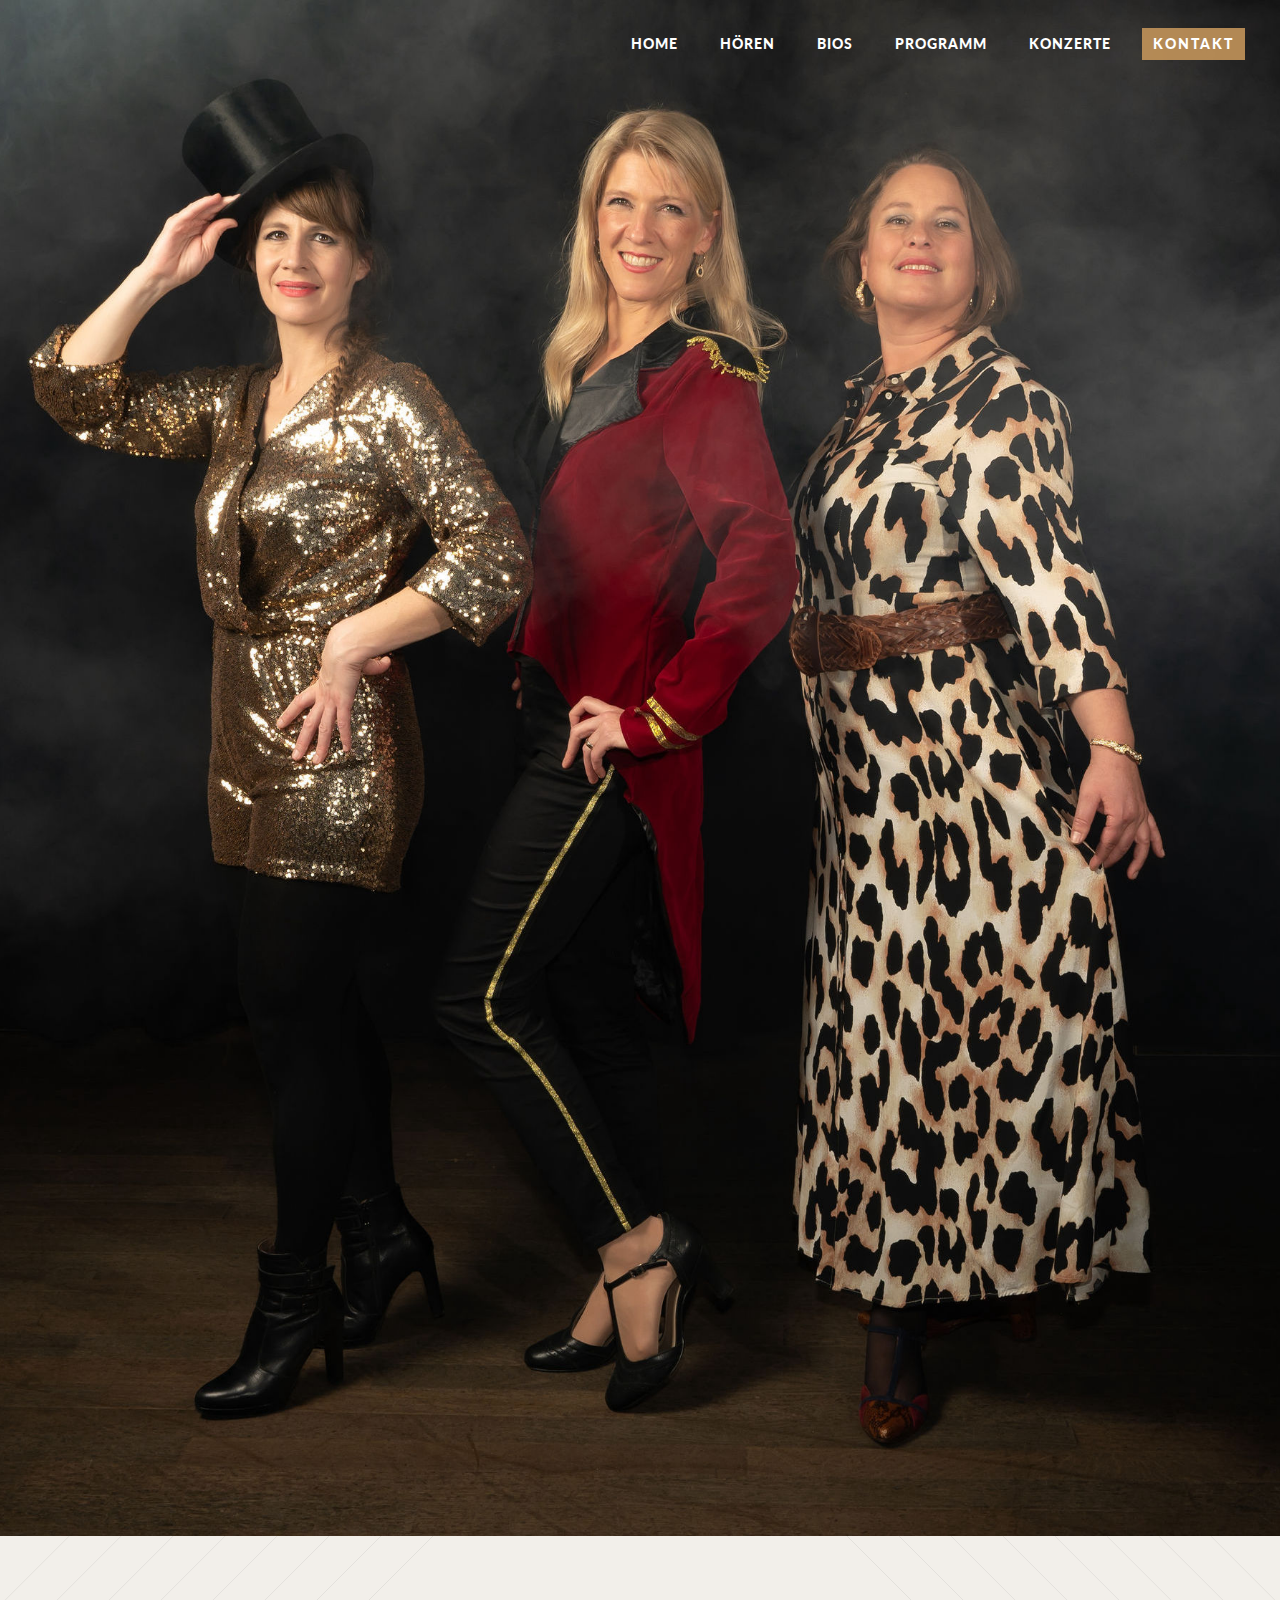
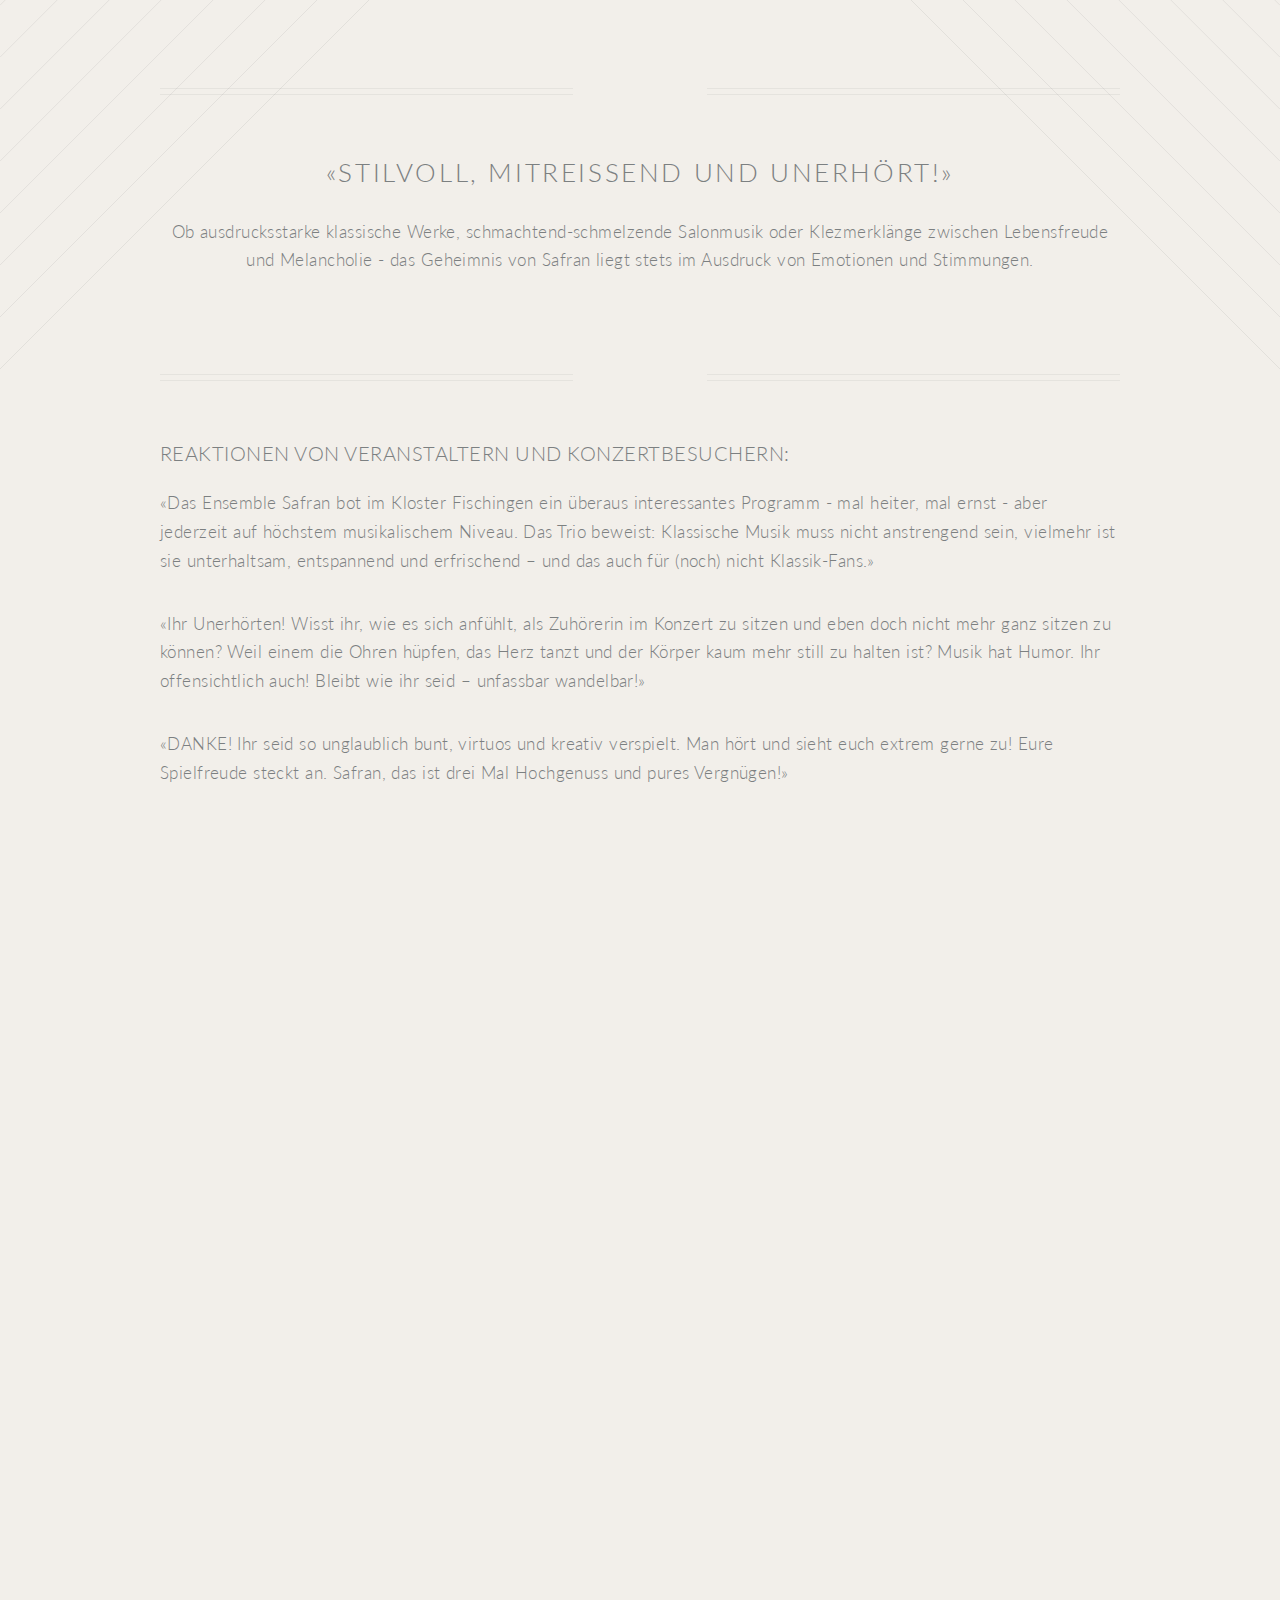
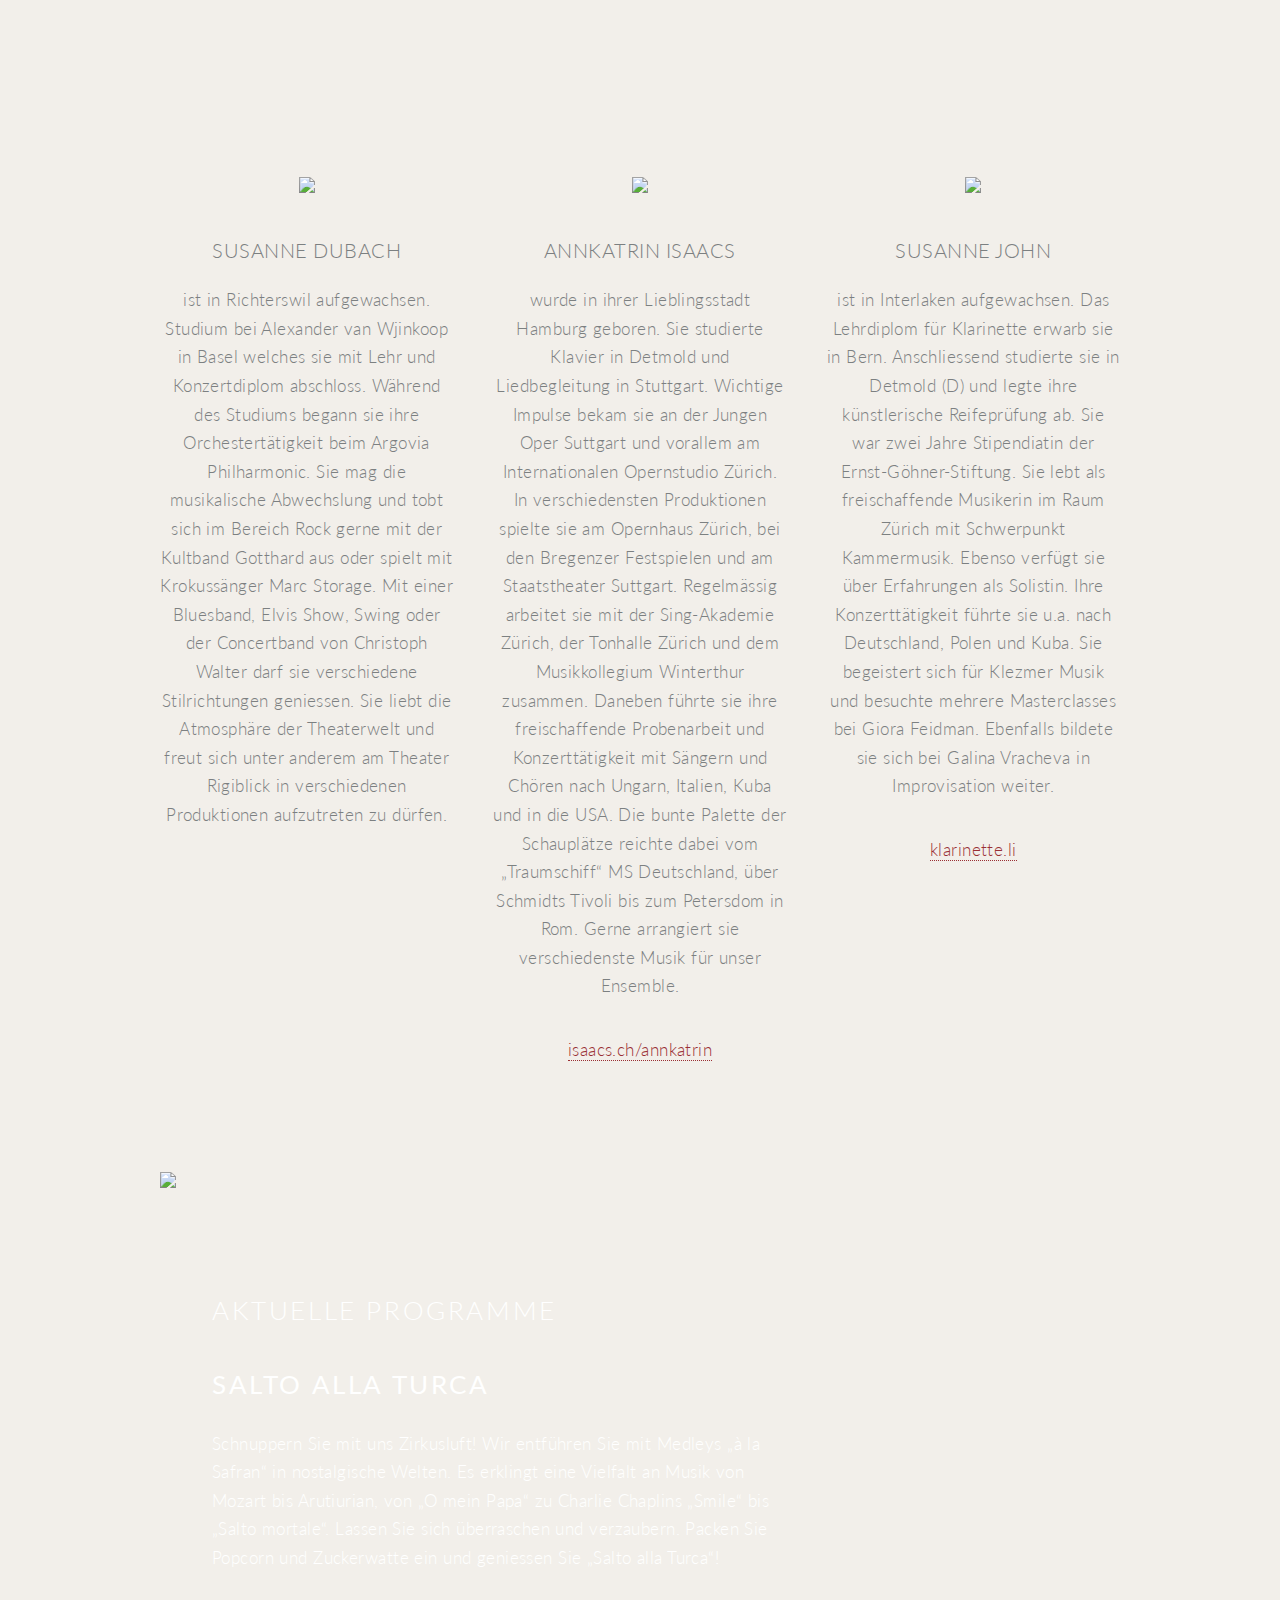
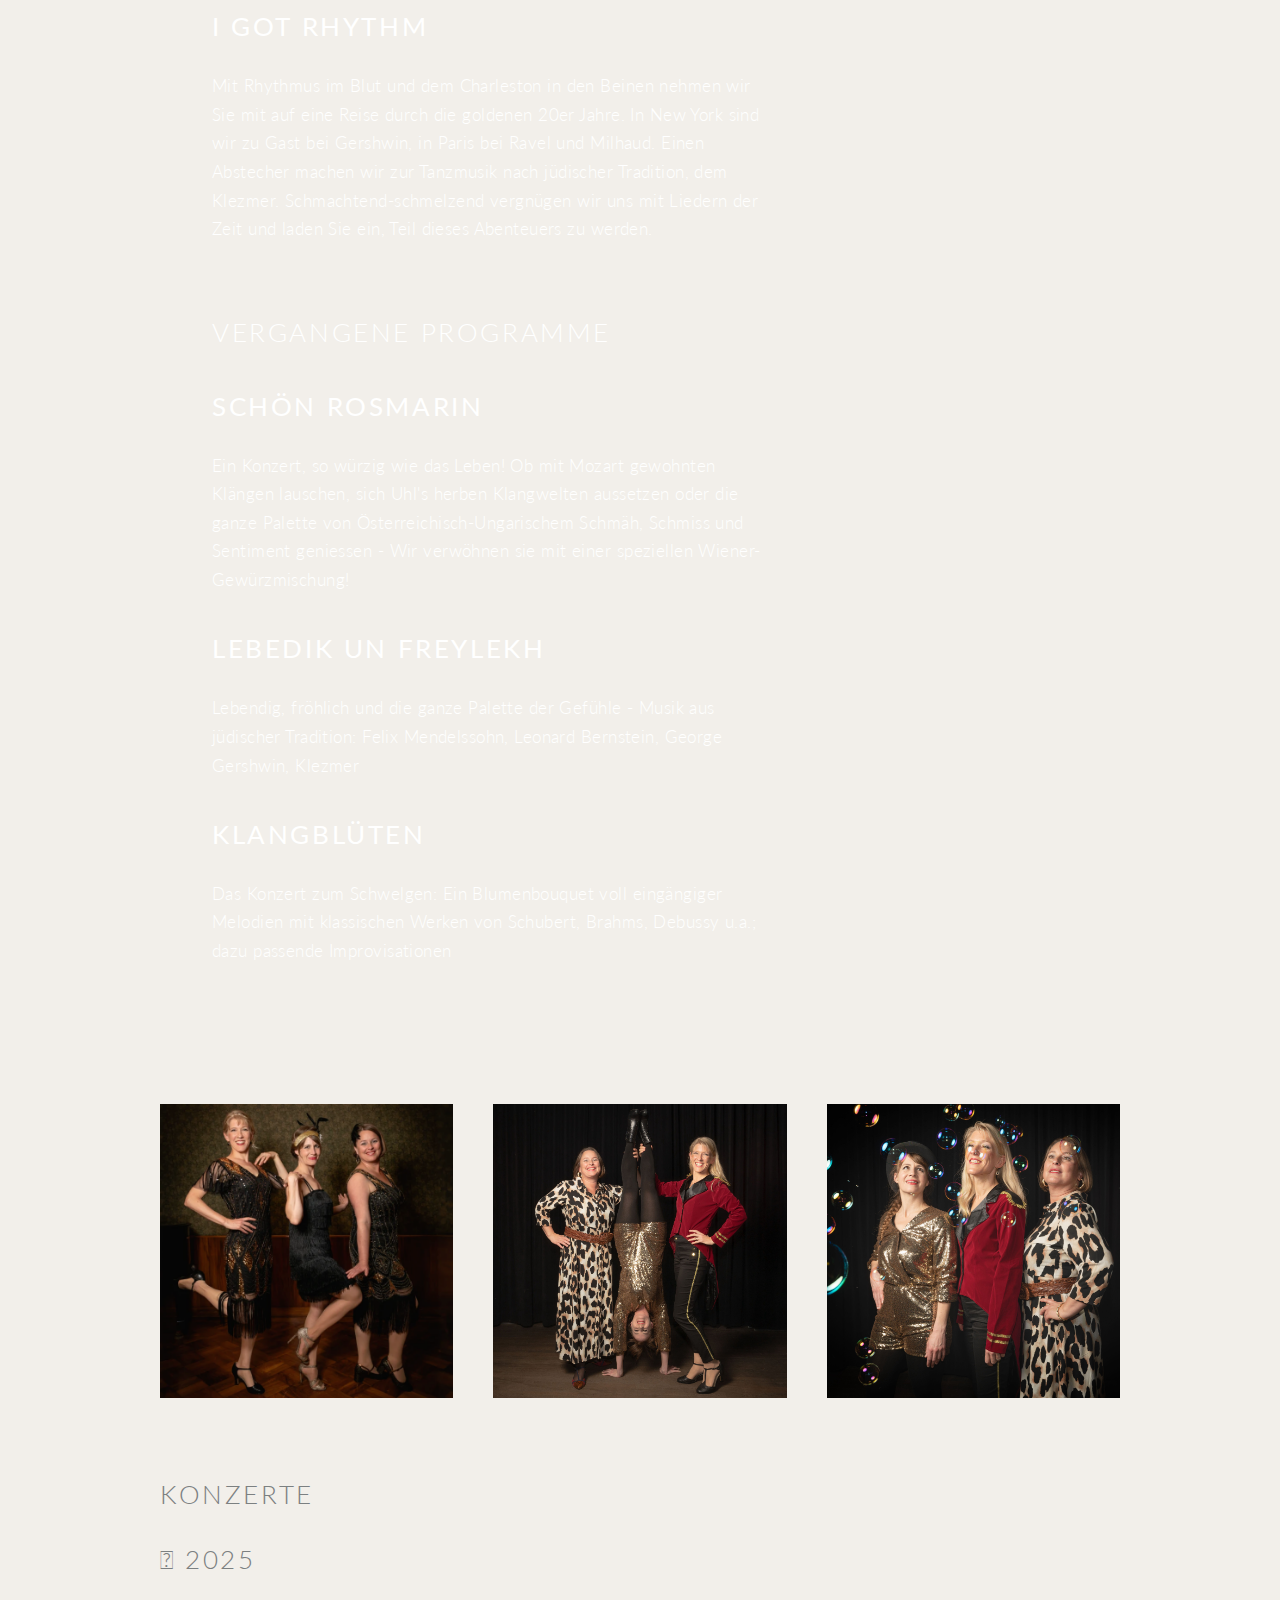
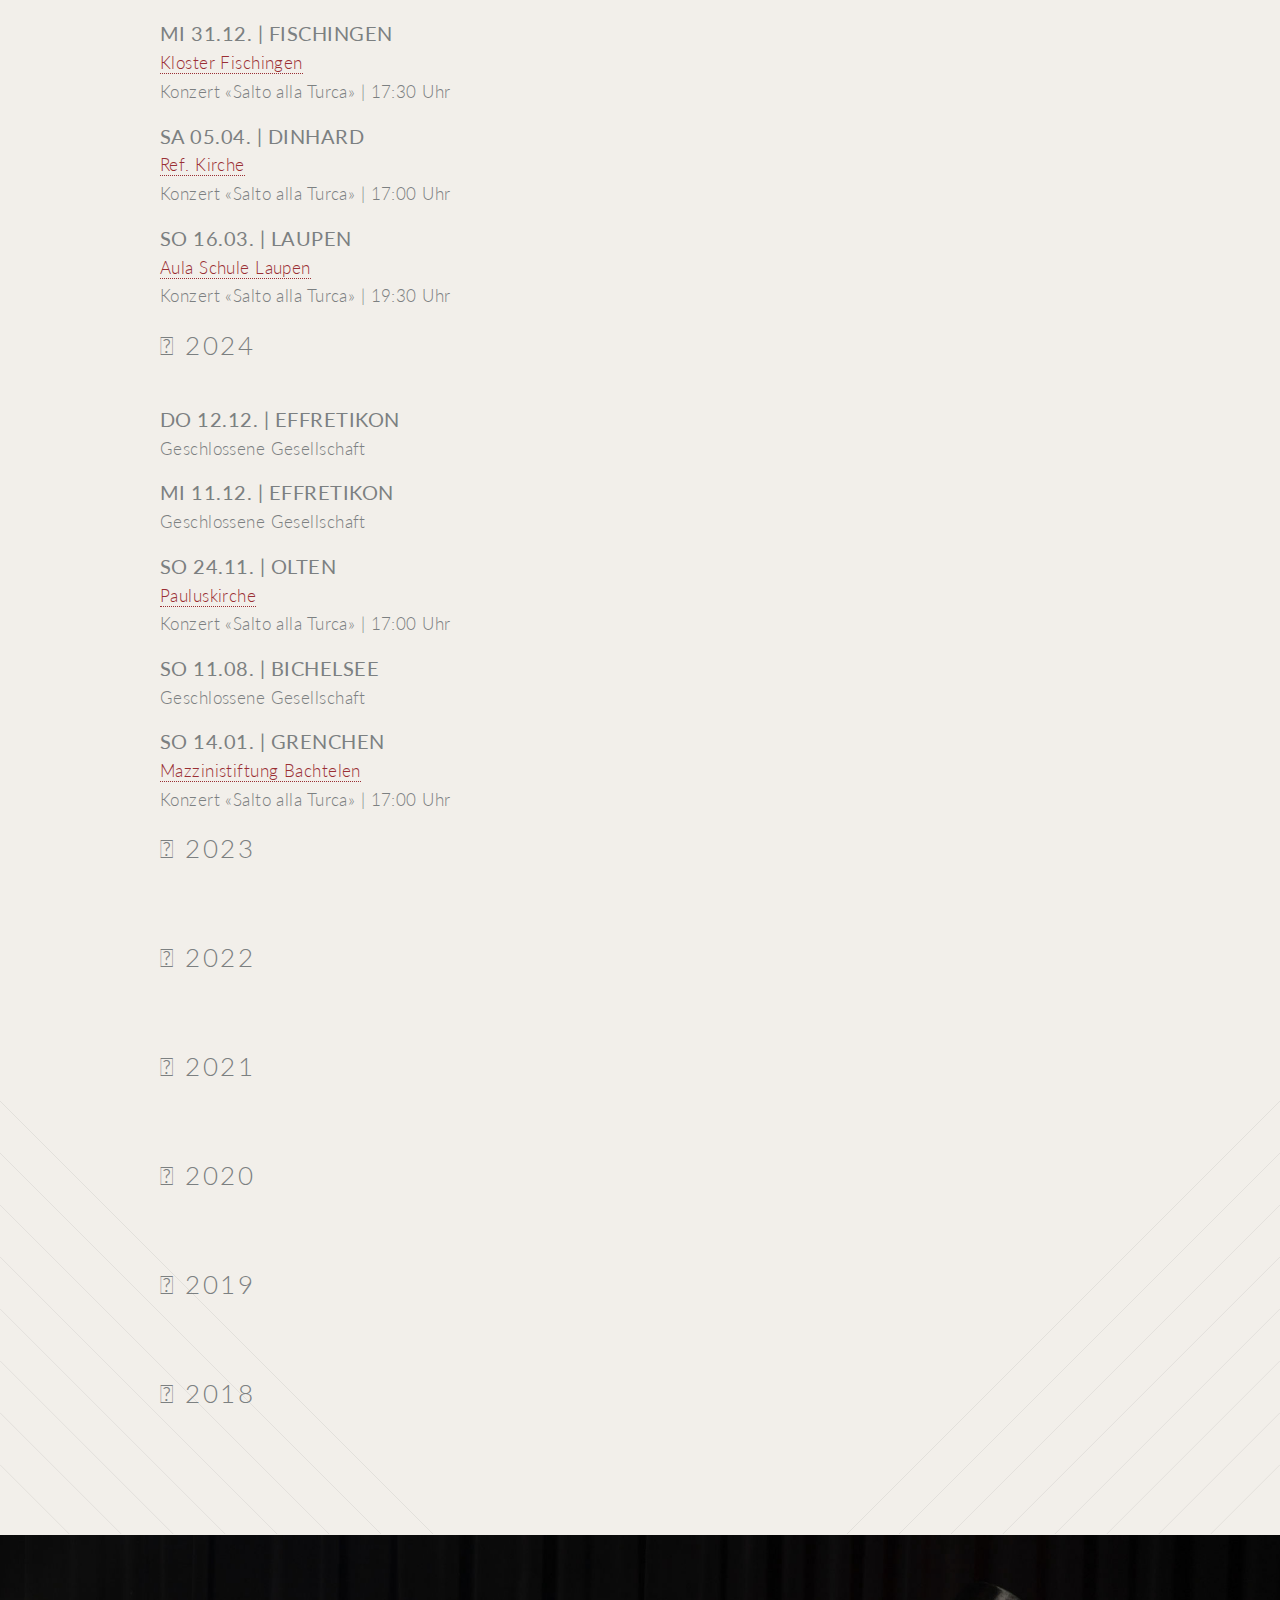
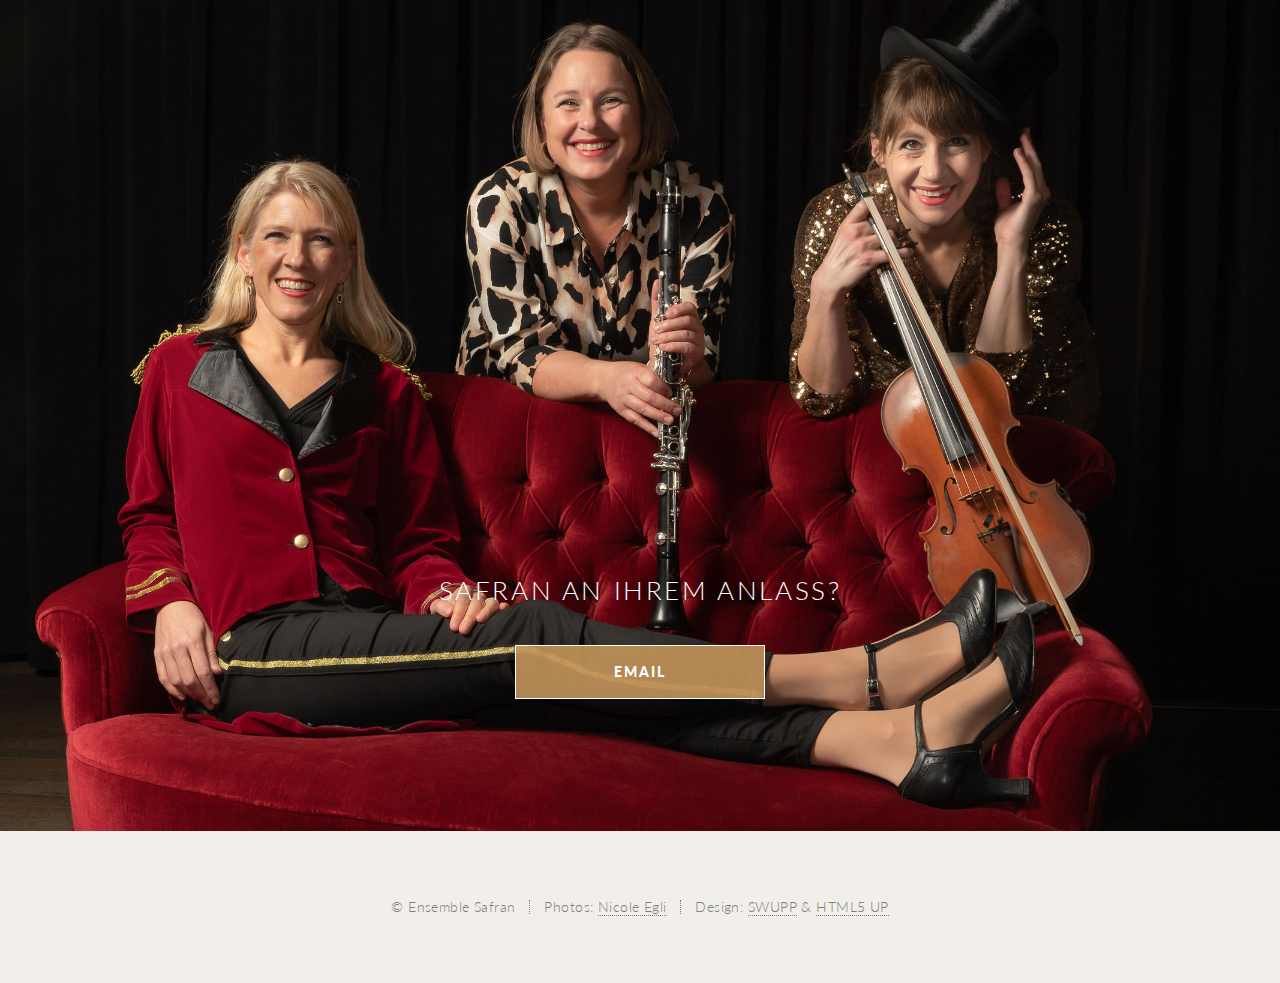
==== commit 2da8b9b8: "add concert" ====
--- a/index.html
+++ b/index.html
@@ -315,6 +315,13 @@
 									</div>
 
 									<div class="12u 12u(narrower) event">
+									<h3>SA 05.04. | Dinhard</h3>
+									<p><a target="_blank" href="https://www.google.com/maps/place/Reformierte+Kirche+Dinhard/@47.553944,8.7739748,17z/data=!3m1!4b1!4m6!3m5!1s0x479a9a8e5fd52e6b:0x1ade3a85fe2f693a!8m2!3d47.553944!4d8.7765497!16s%2Fg%2F11hcj11js5?entry=ttu"><i class="fas fa-map-marker-alt fa-sm"></i>
+									Ref. Kirche</a></p>
+									<p>Konzert «Salto alla Turca» | 17:00 Uhr</p>
+									</div>
+
+									<div class="12u 12u(narrower) event">
 									<h3>SO 16.03. | Laupen</h3>
 									<p><a target="_blank" href="https://www.google.ch/maps/place/Schule/@46.896534,7.1881173,13z/data=!4m10!1m2!2m1!1saula+schule+laupen!3m6!1s0x478e15181a4d198b:0x2c8273a820dd07c6!8m2!3d46.907707!4d7.241513!15sChJhdWxhIHNjaHVsZSBsYXVwZW6SAQZzY2hvb2zgAQA!16s%2Fg%2F11shtpwj_c?entry=ttu"><i class="fas fa-map-marker-alt fa-sm"></i>
 									Aula Schule Laupen</a></p>
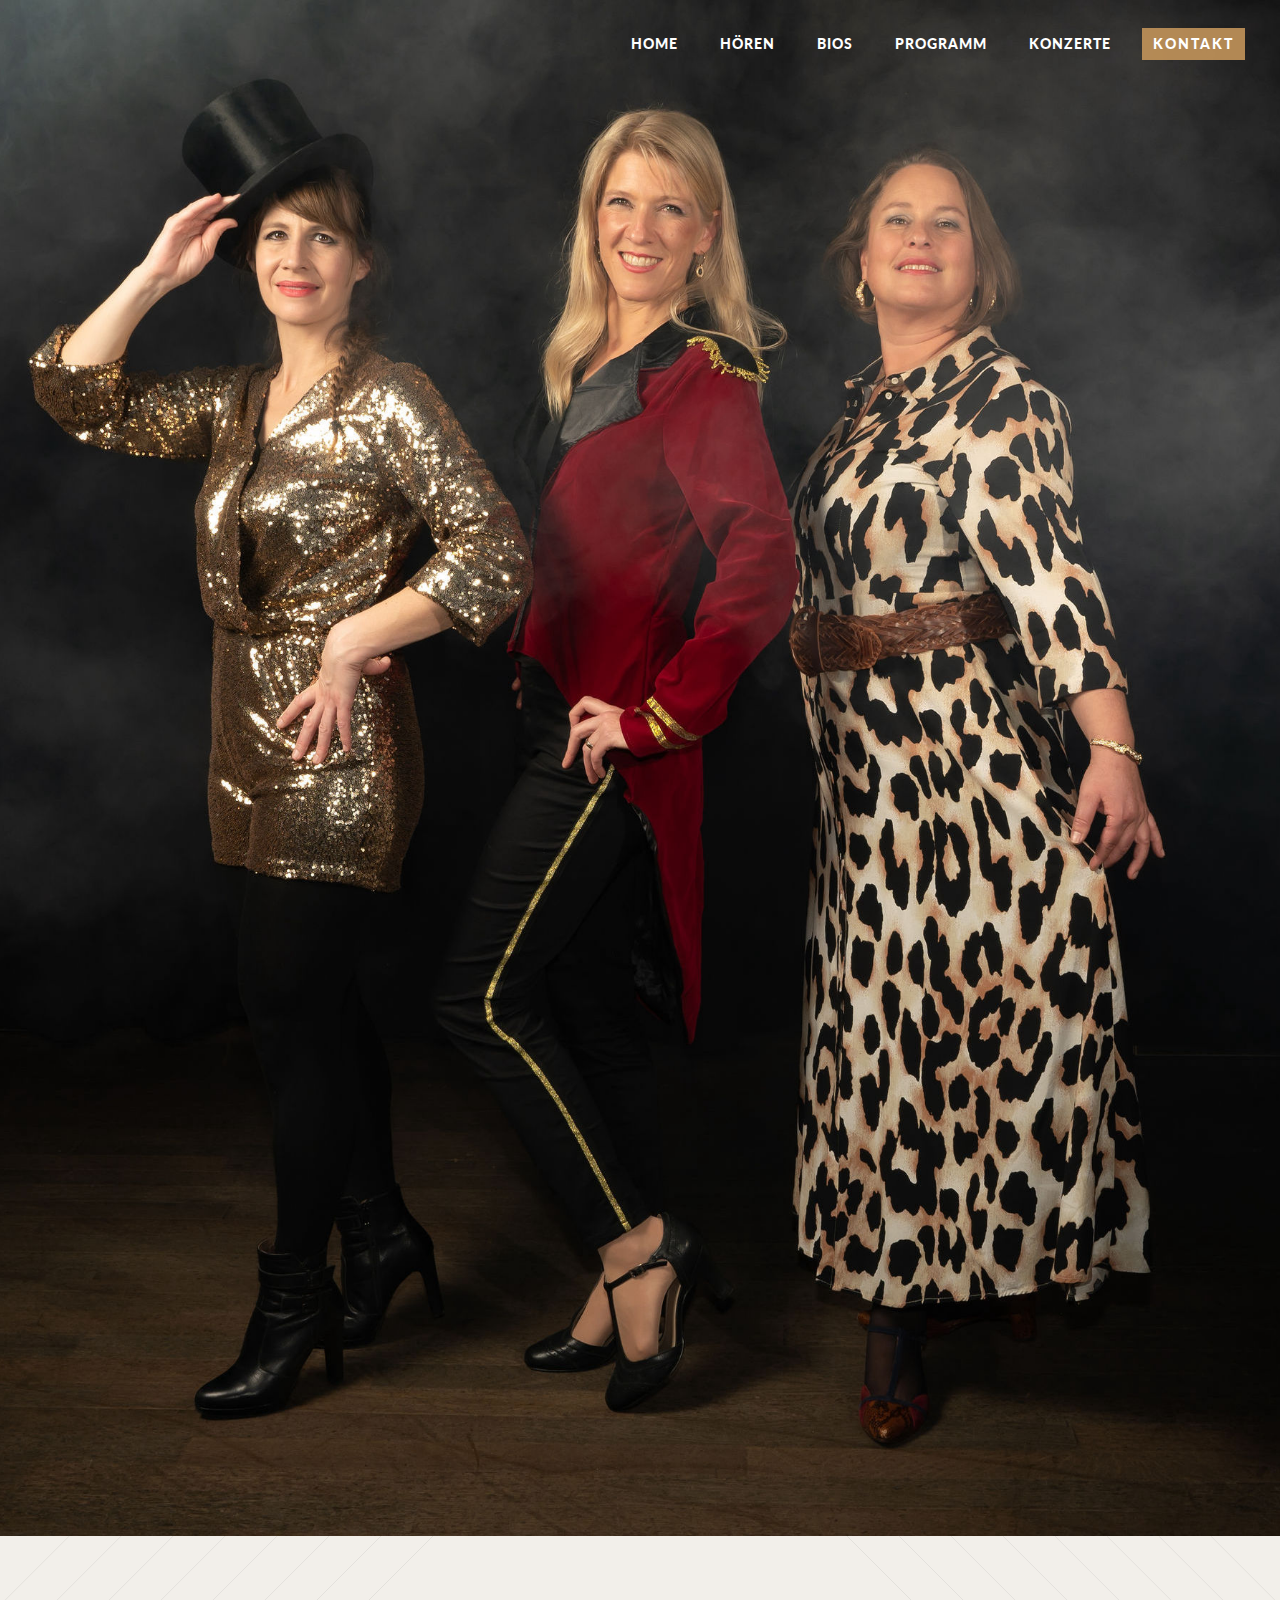
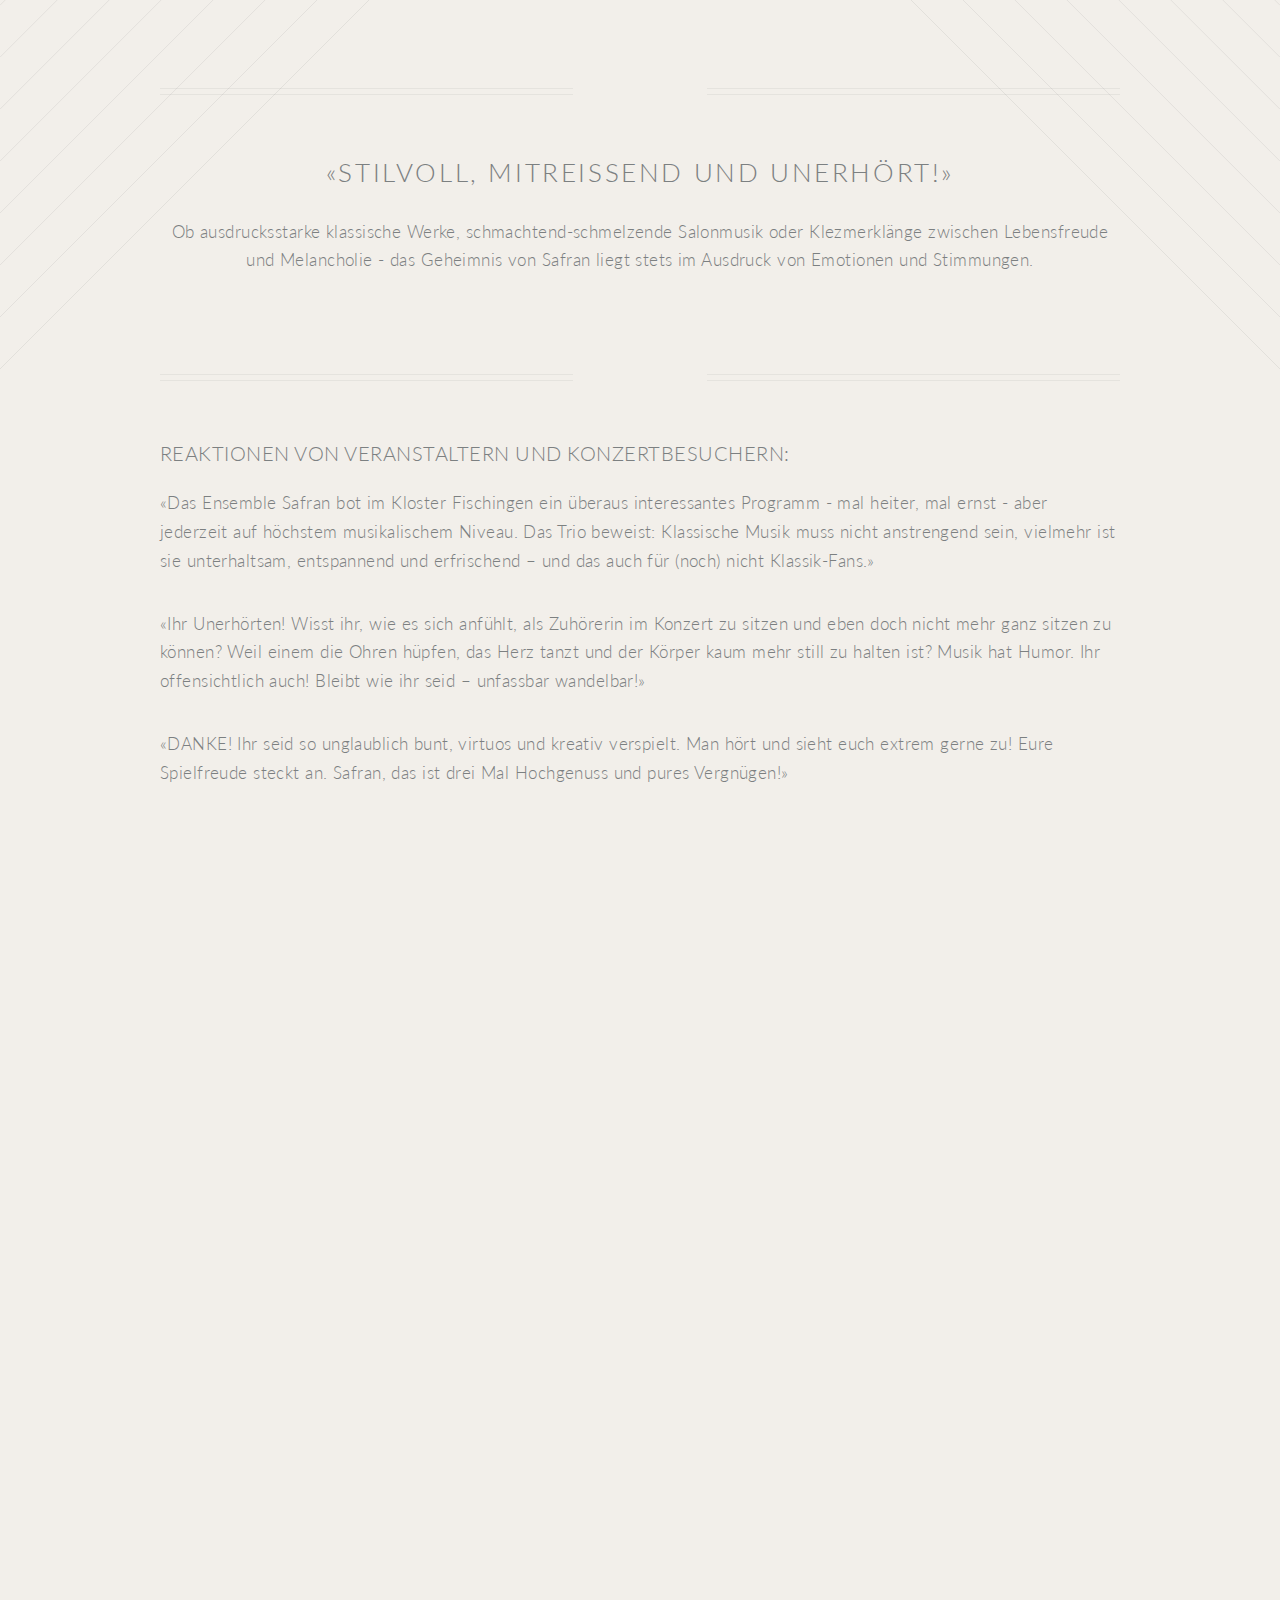
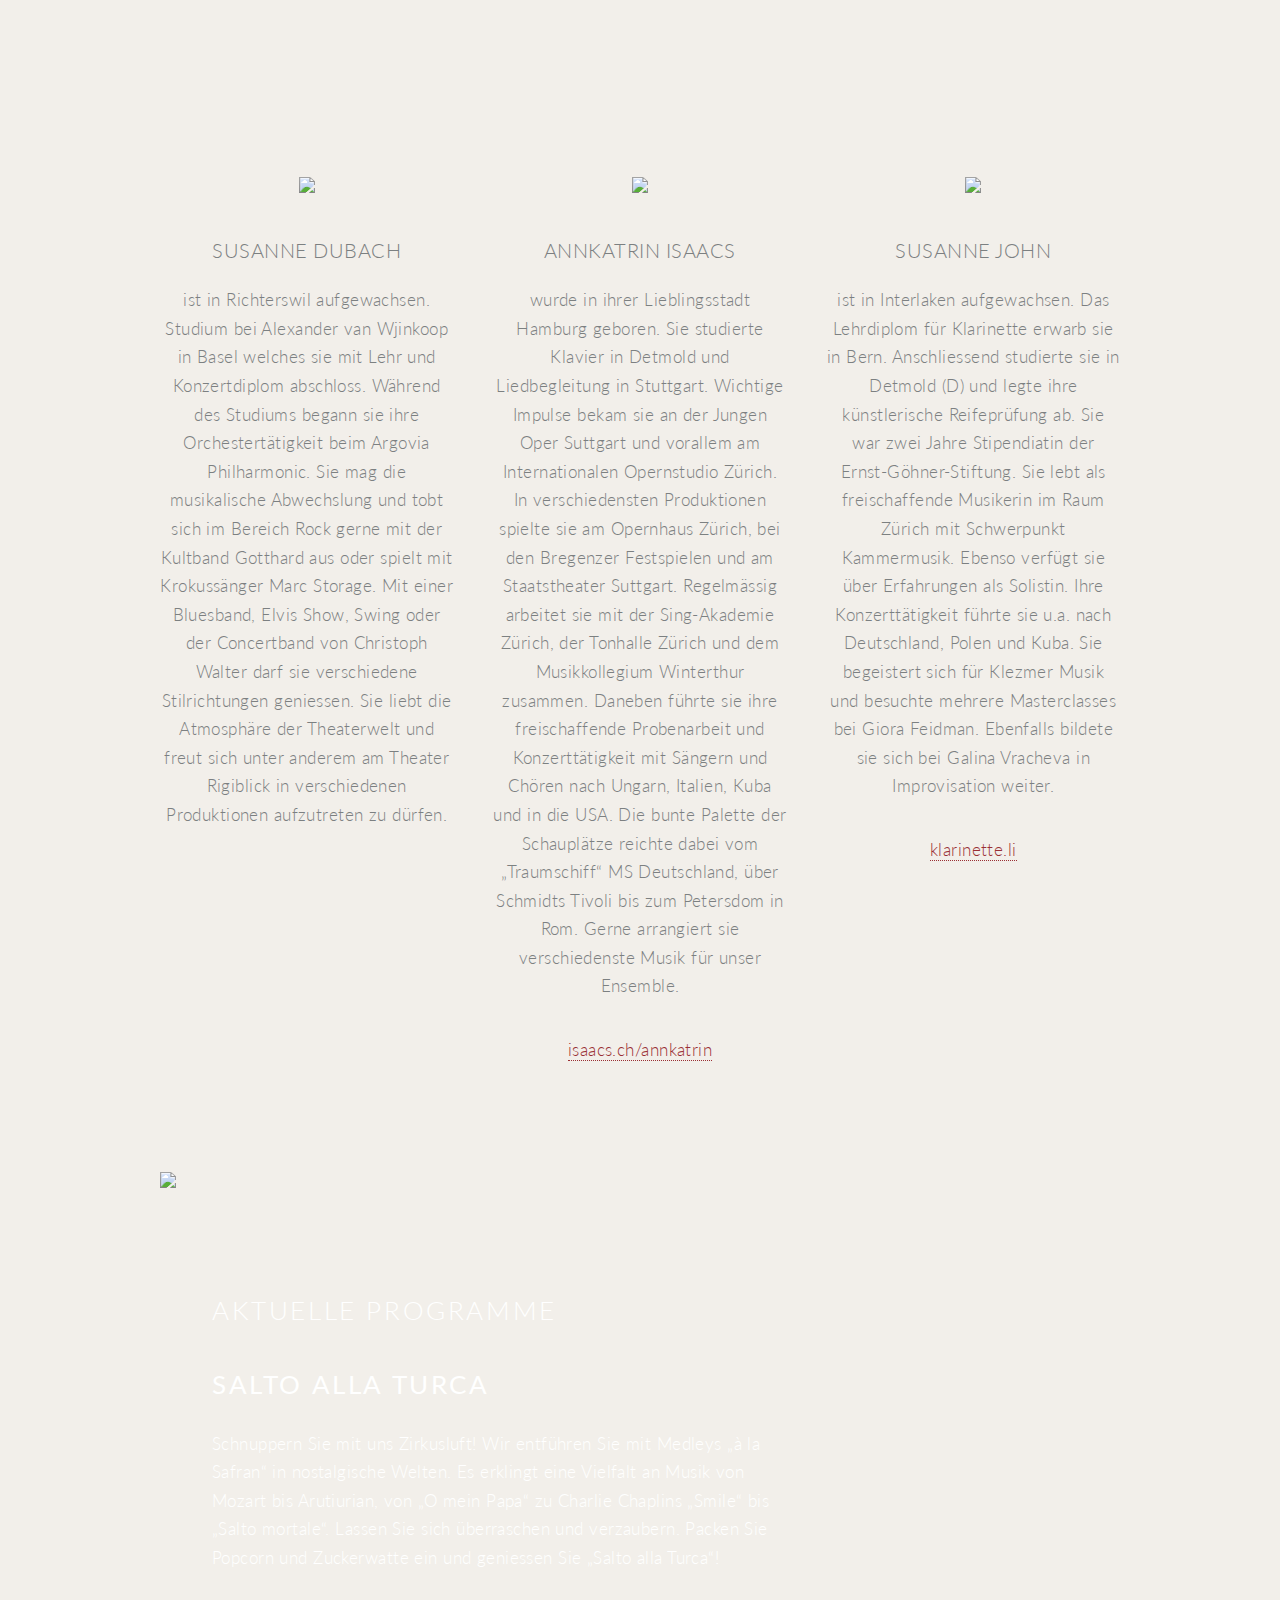
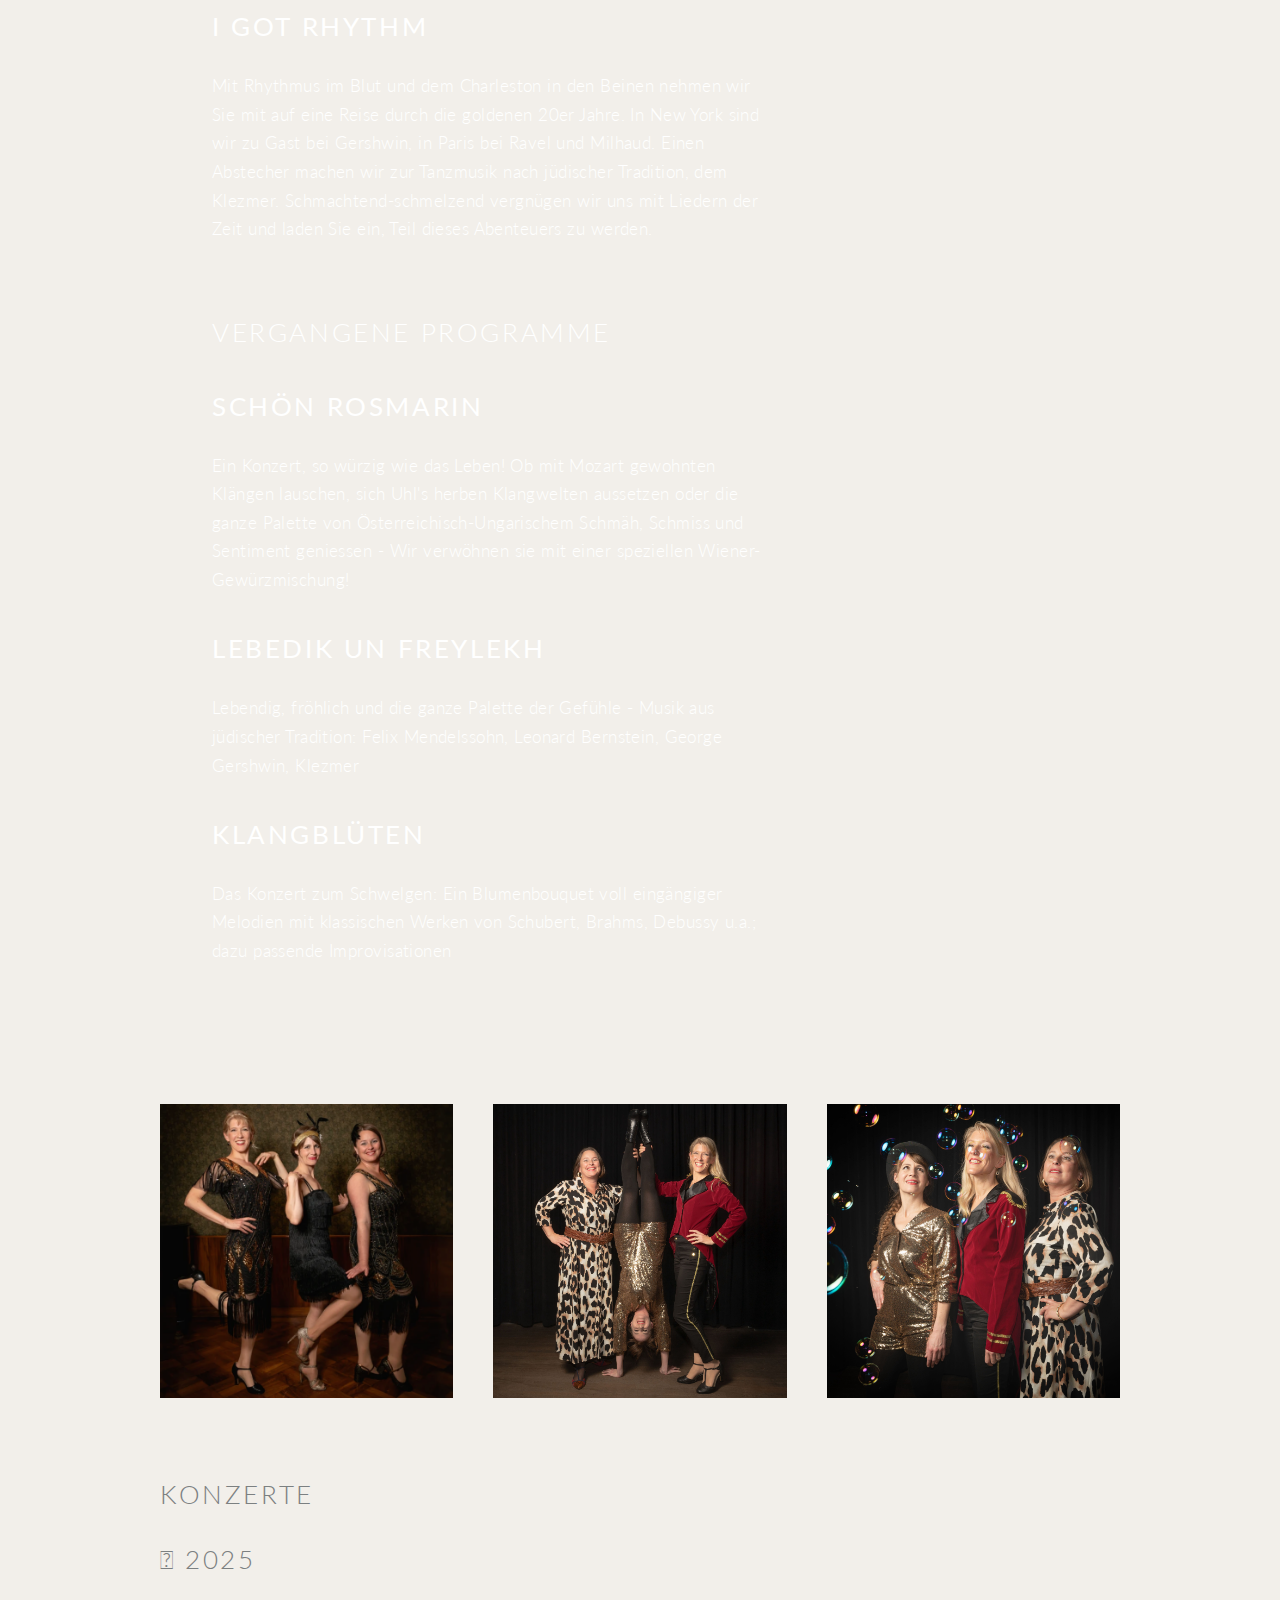
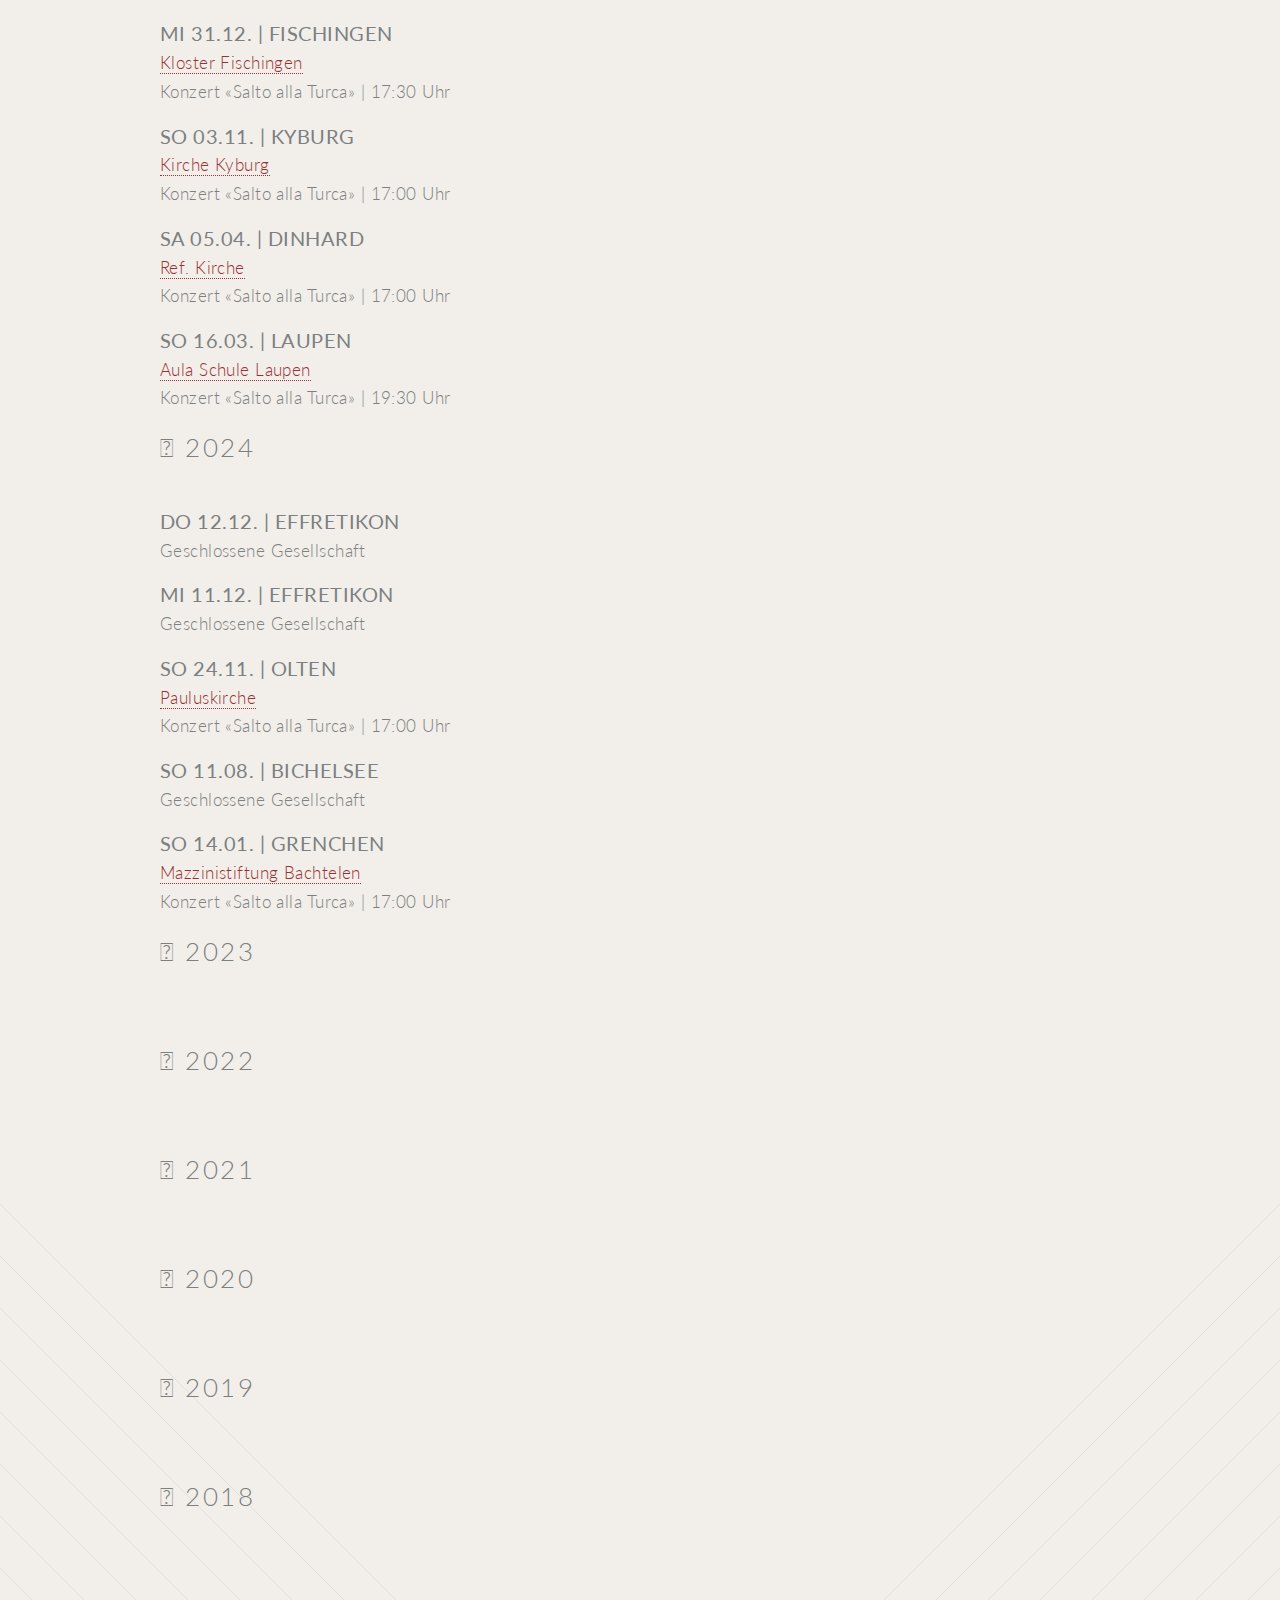
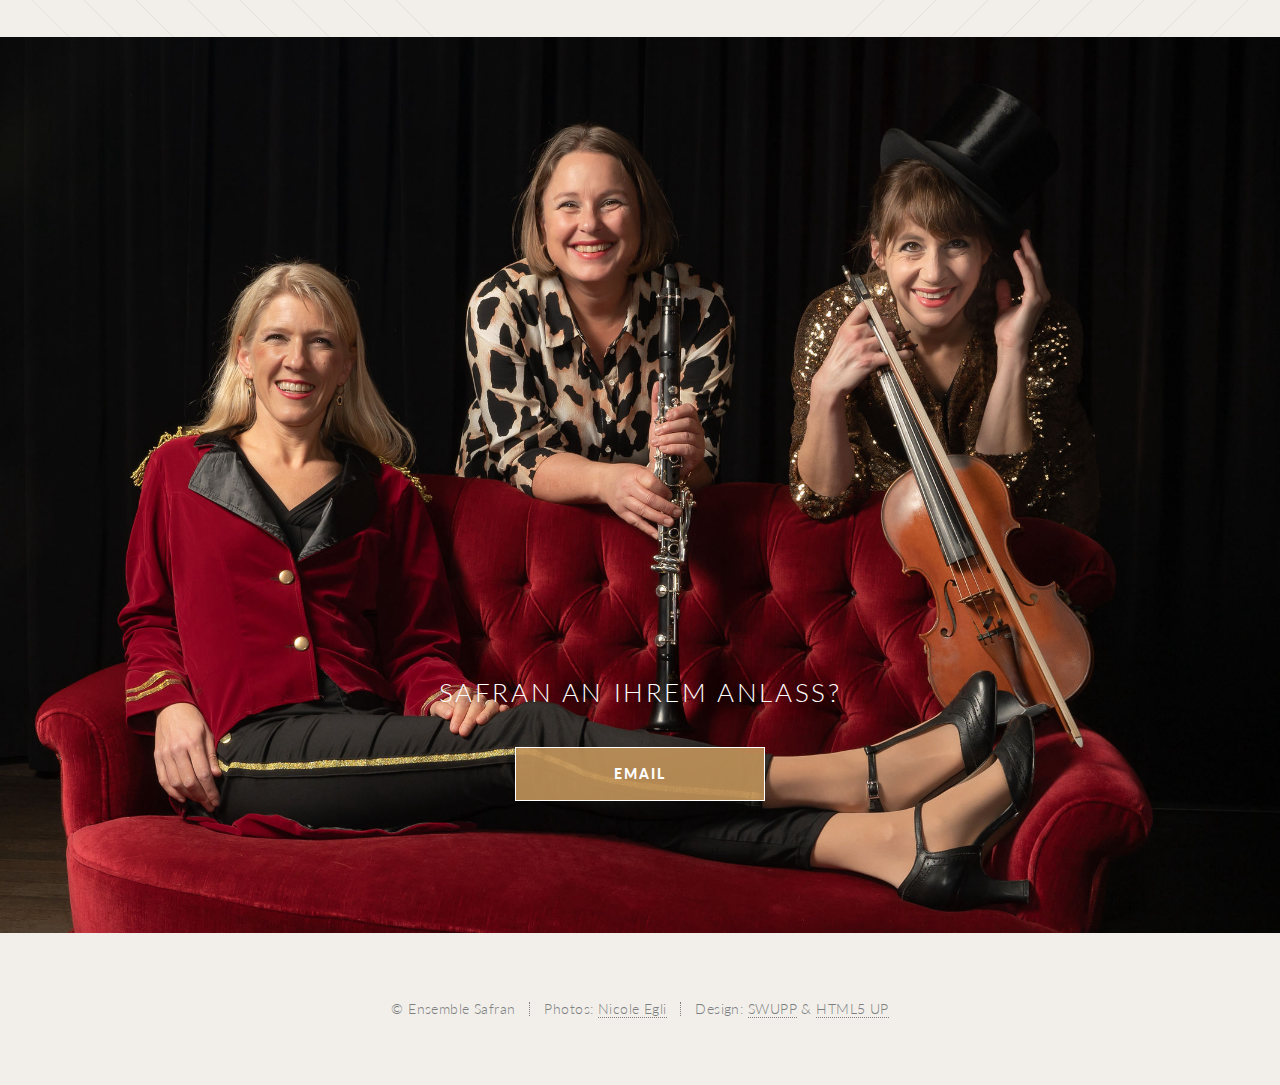
==== commit b57b9be4: "add concert" ====
--- a/index.html
+++ b/index.html
@@ -315,6 +315,13 @@
 									</div>
 
 									<div class="12u 12u(narrower) event">
+									<h3>SO 03.11. | Kyburg</h3>
+									<p><a target="_blank" href="https://www.google.com/maps/place/Reformierte+Kirche+Kyburg/@47.4578309,8.7419153,17z/data=!3m1!4b1!4m6!3m5!1s0x479a9839851ec0db:0xb4cde7d755e3e37f!8m2!3d47.4578273!4d8.7444902!16s%2Fg%2F11f29zwgsm?entry=ttu"><i class="fas fa-map-marker-alt fa-sm"></i>
+									Kirche Kyburg</a></p>
+									<p>Konzert «Salto alla Turca» | 17:00 Uhr</p>
+									</div>
+
+									<div class="12u 12u(narrower) event">
 									<h3>SA 05.04. | Dinhard</h3>
 									<p><a target="_blank" href="https://www.google.com/maps/place/Reformierte+Kirche+Dinhard/@47.553944,8.7739748,17z/data=!3m1!4b1!4m6!3m5!1s0x479a9a8e5fd52e6b:0x1ade3a85fe2f693a!8m2!3d47.553944!4d8.7765497!16s%2Fg%2F11hcj11js5?entry=ttu"><i class="fas fa-map-marker-alt fa-sm"></i>
 									Ref. Kirche</a></p>
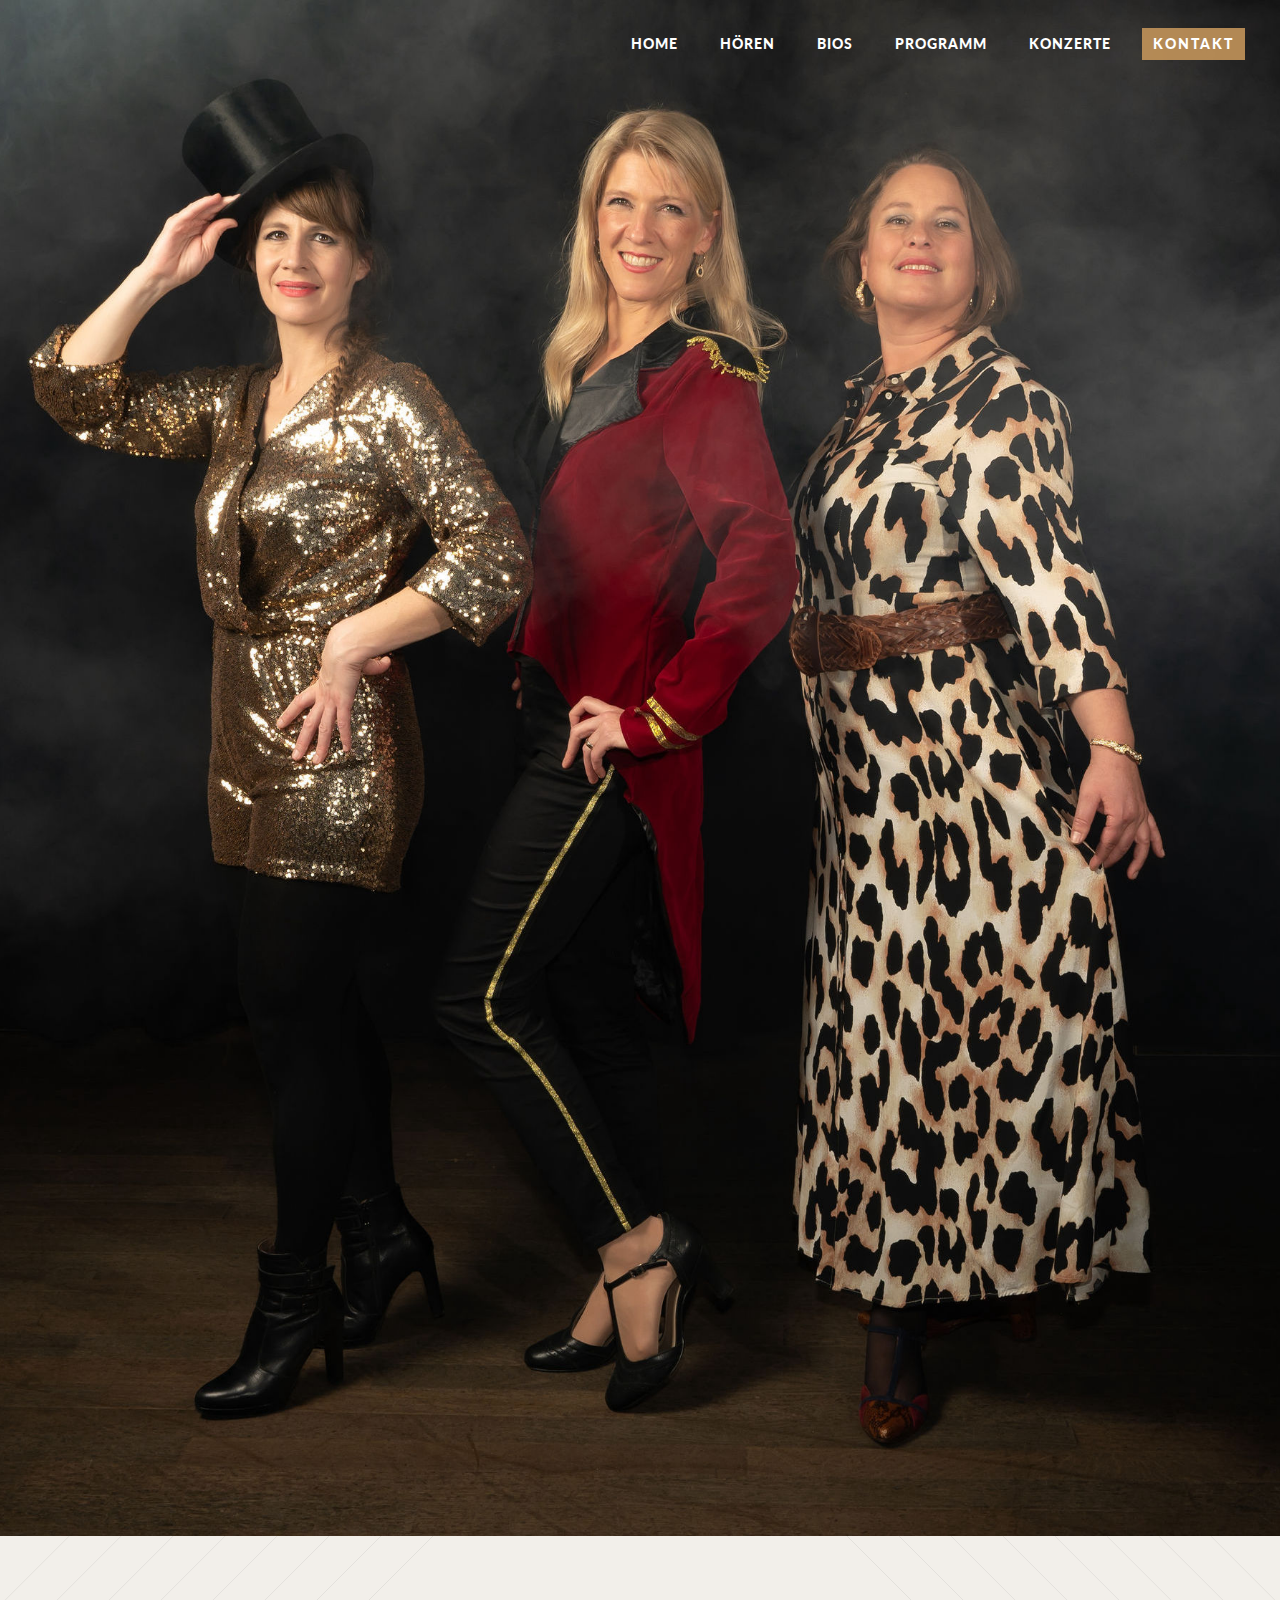
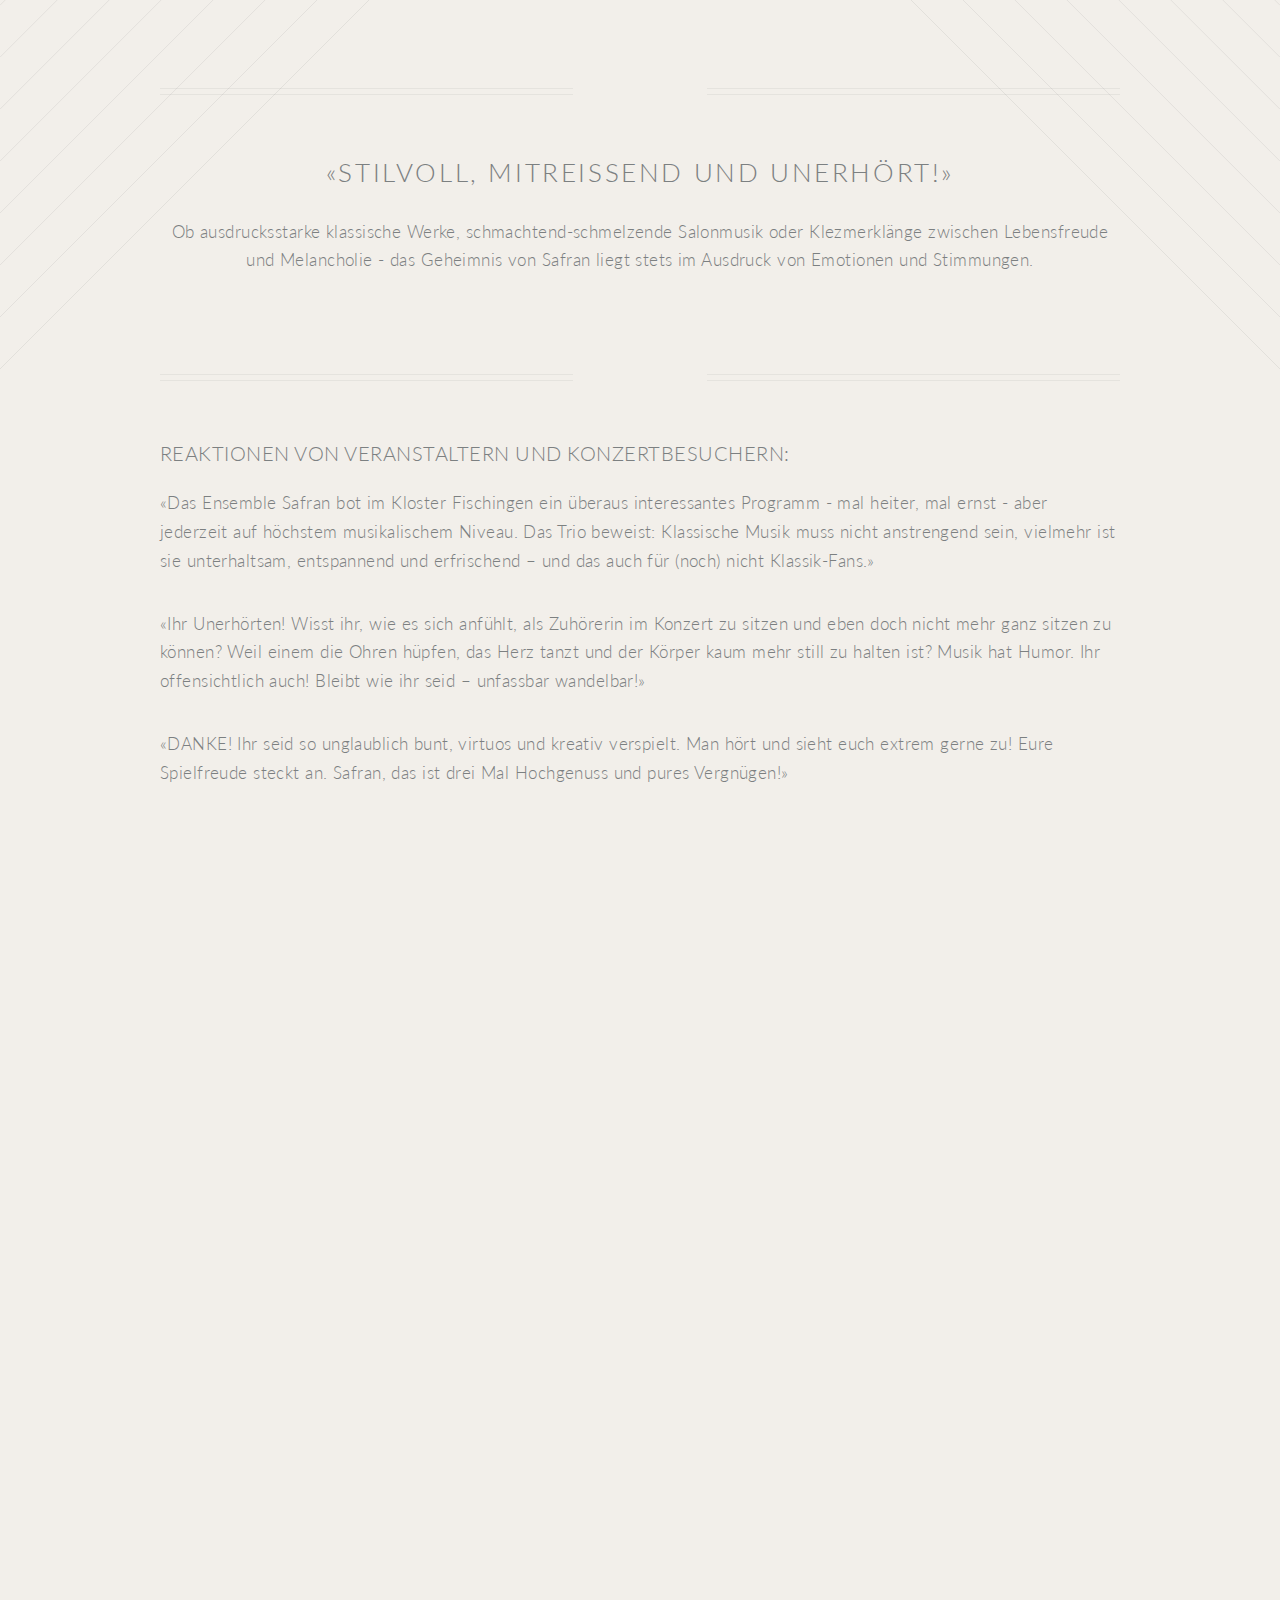
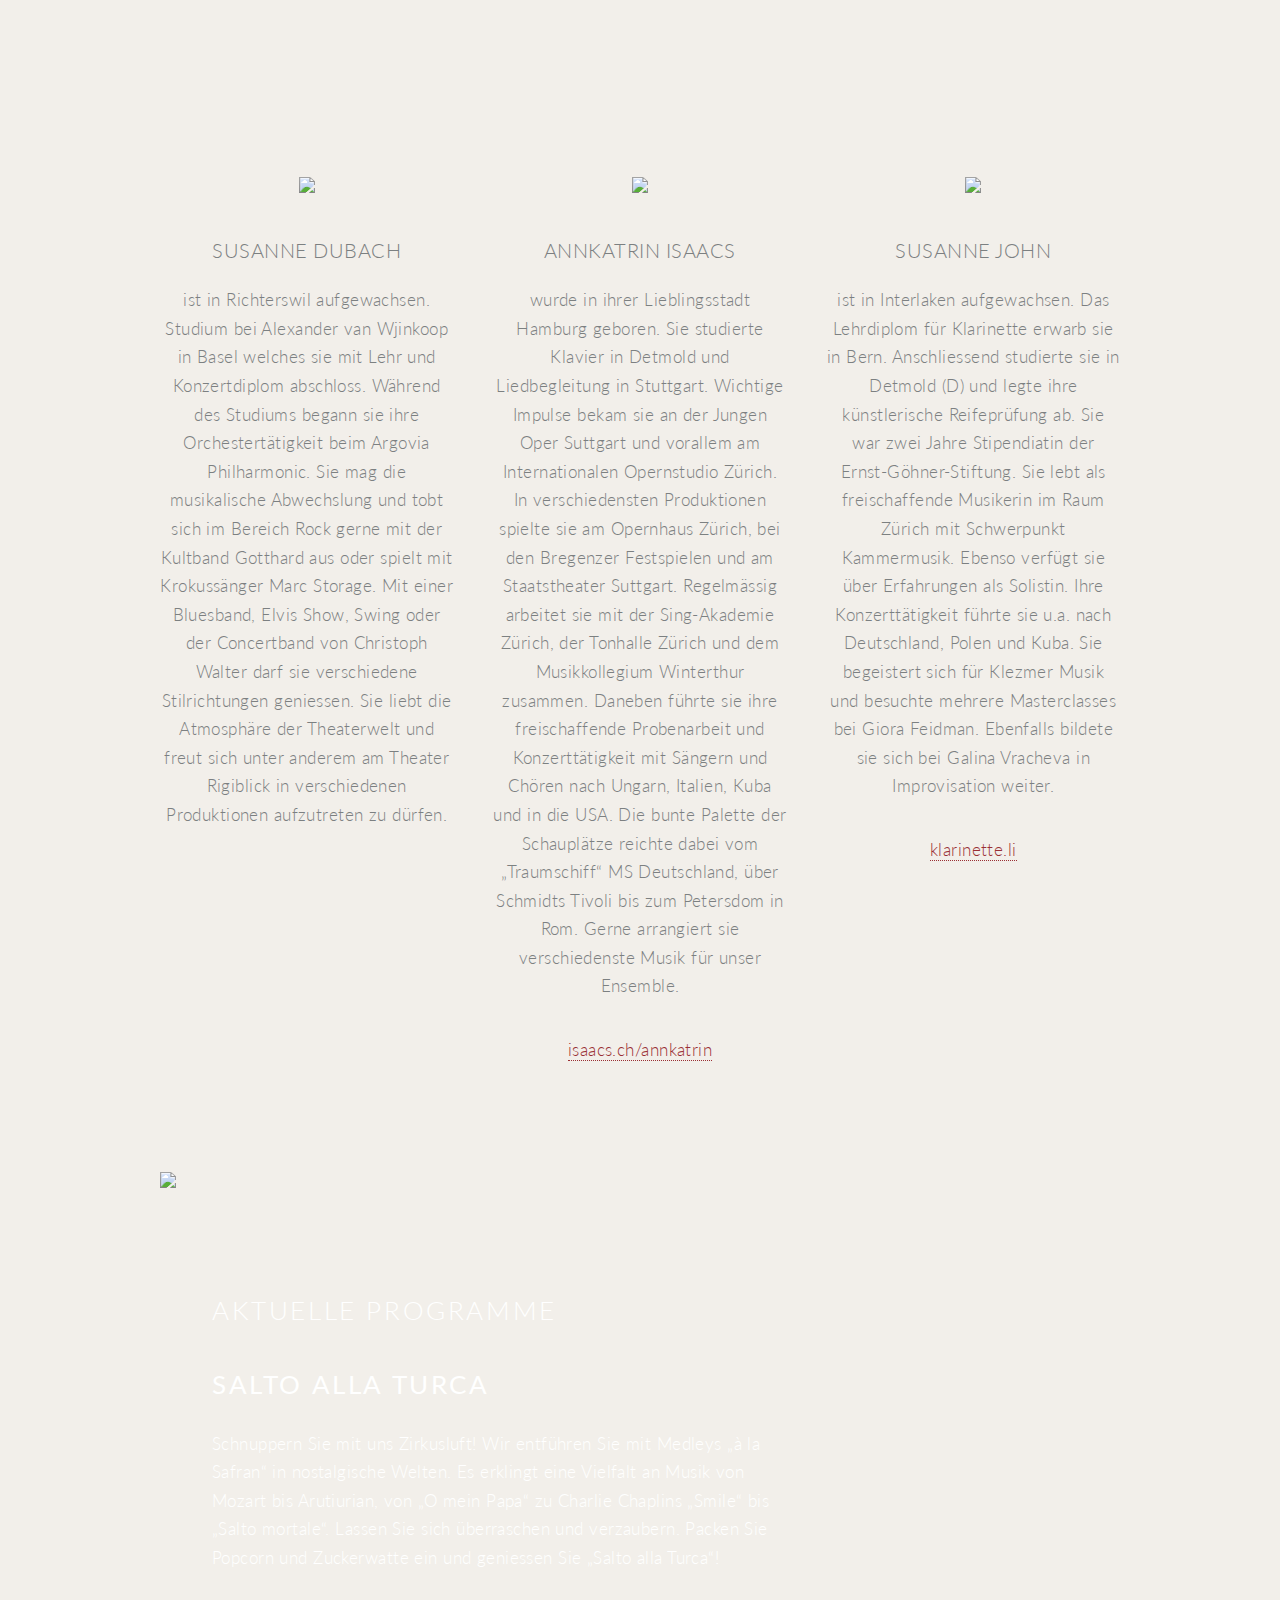
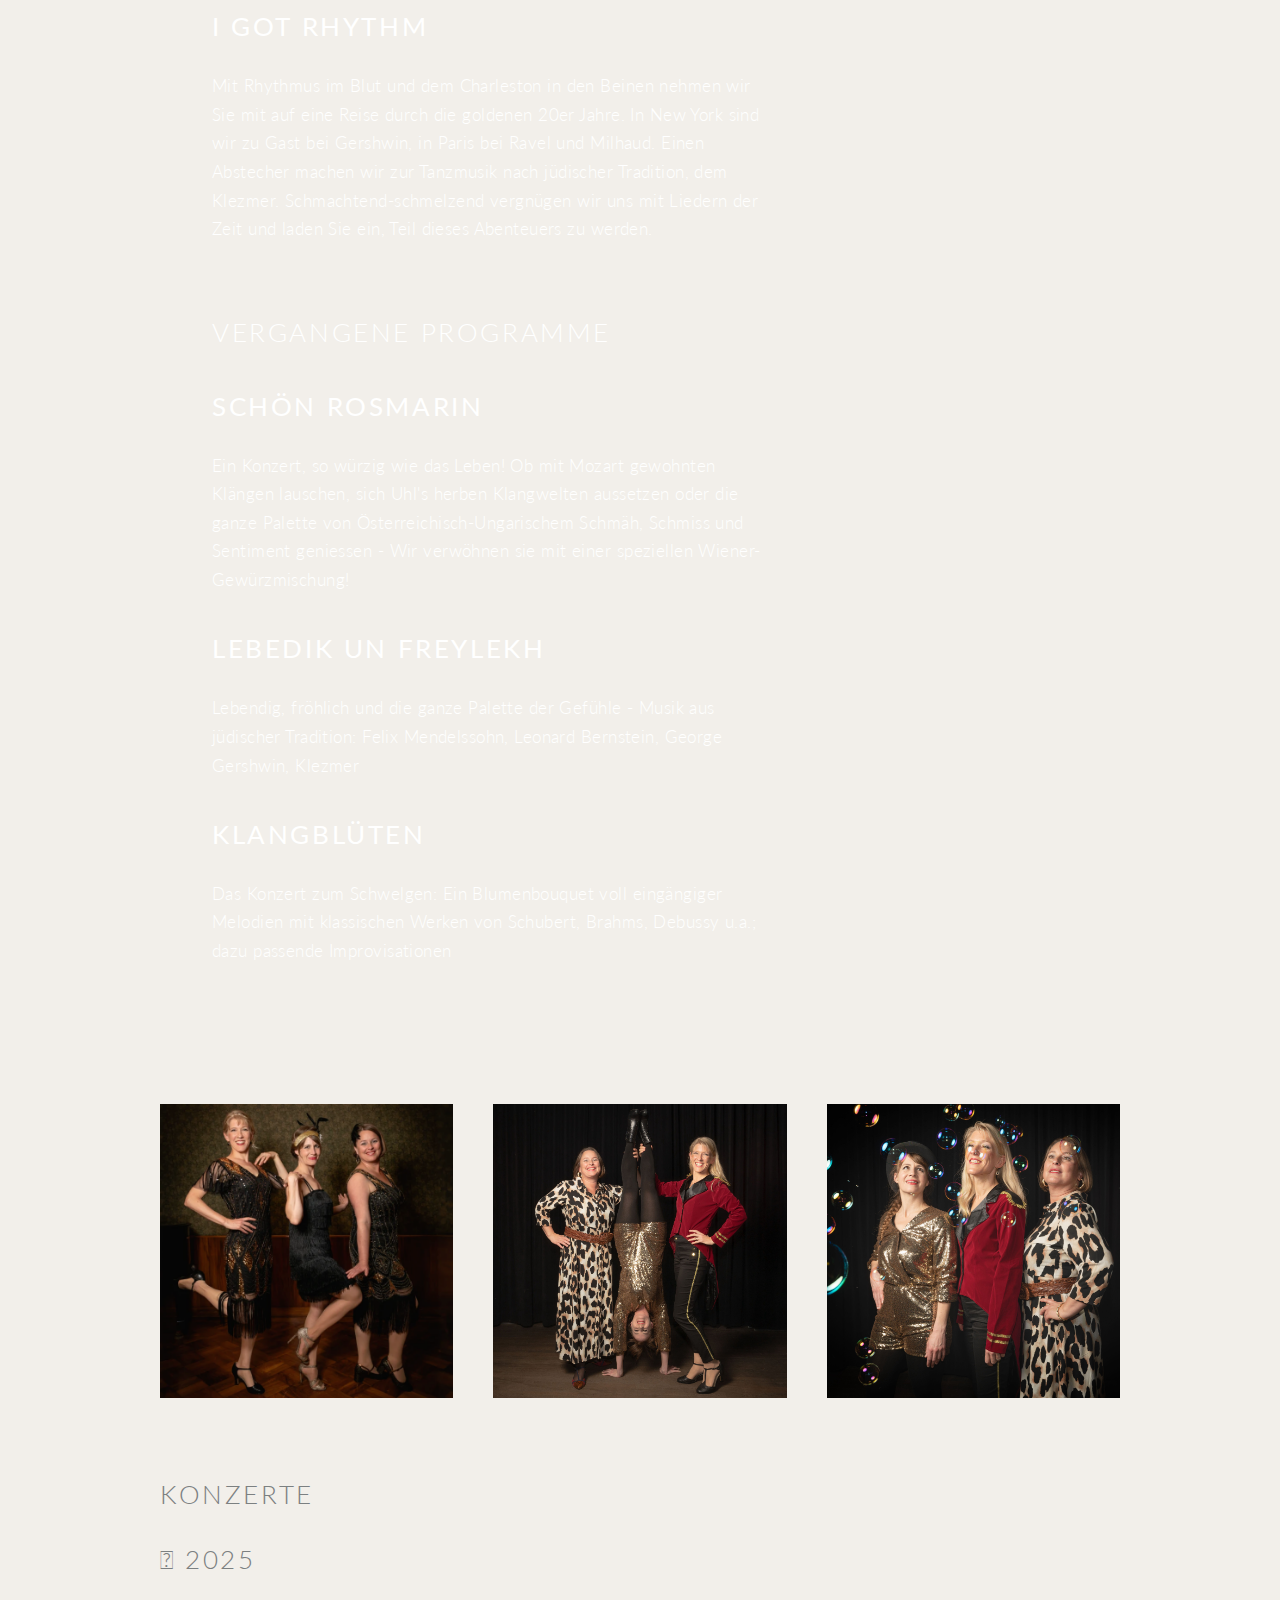
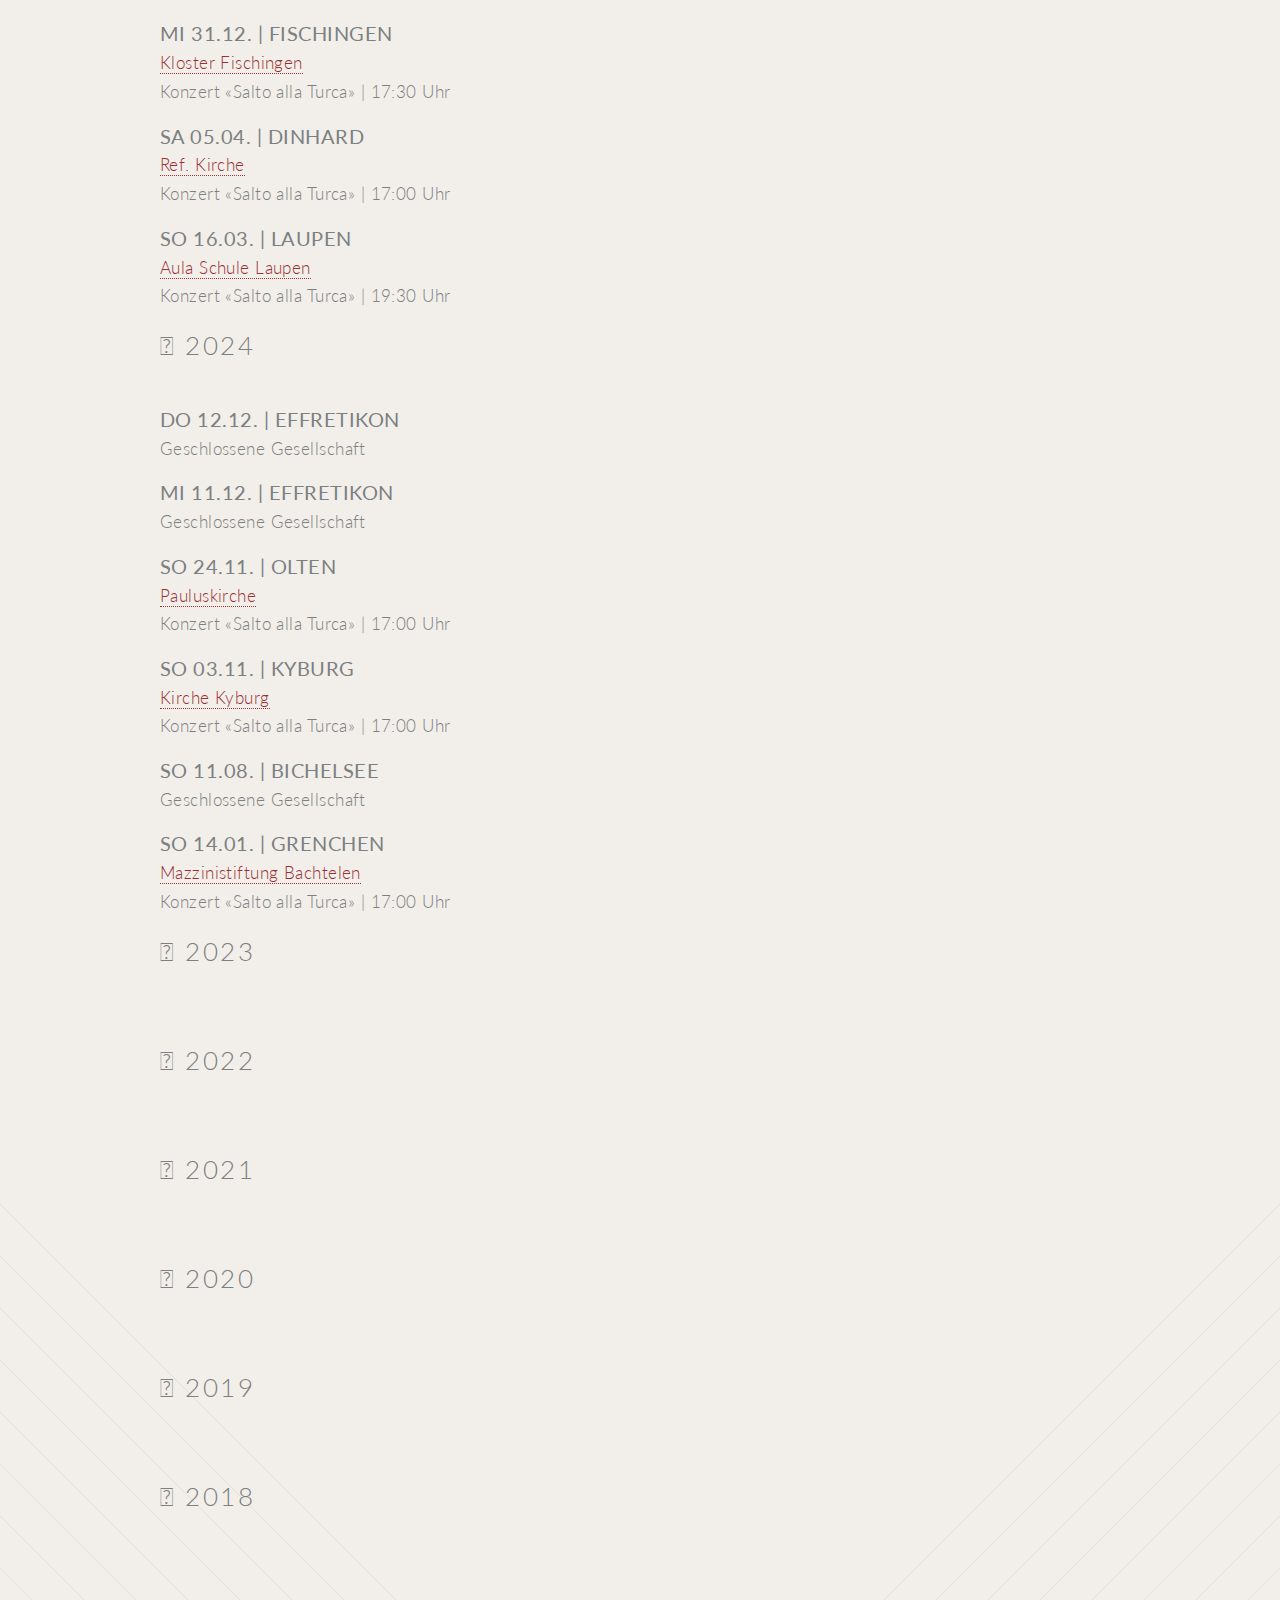
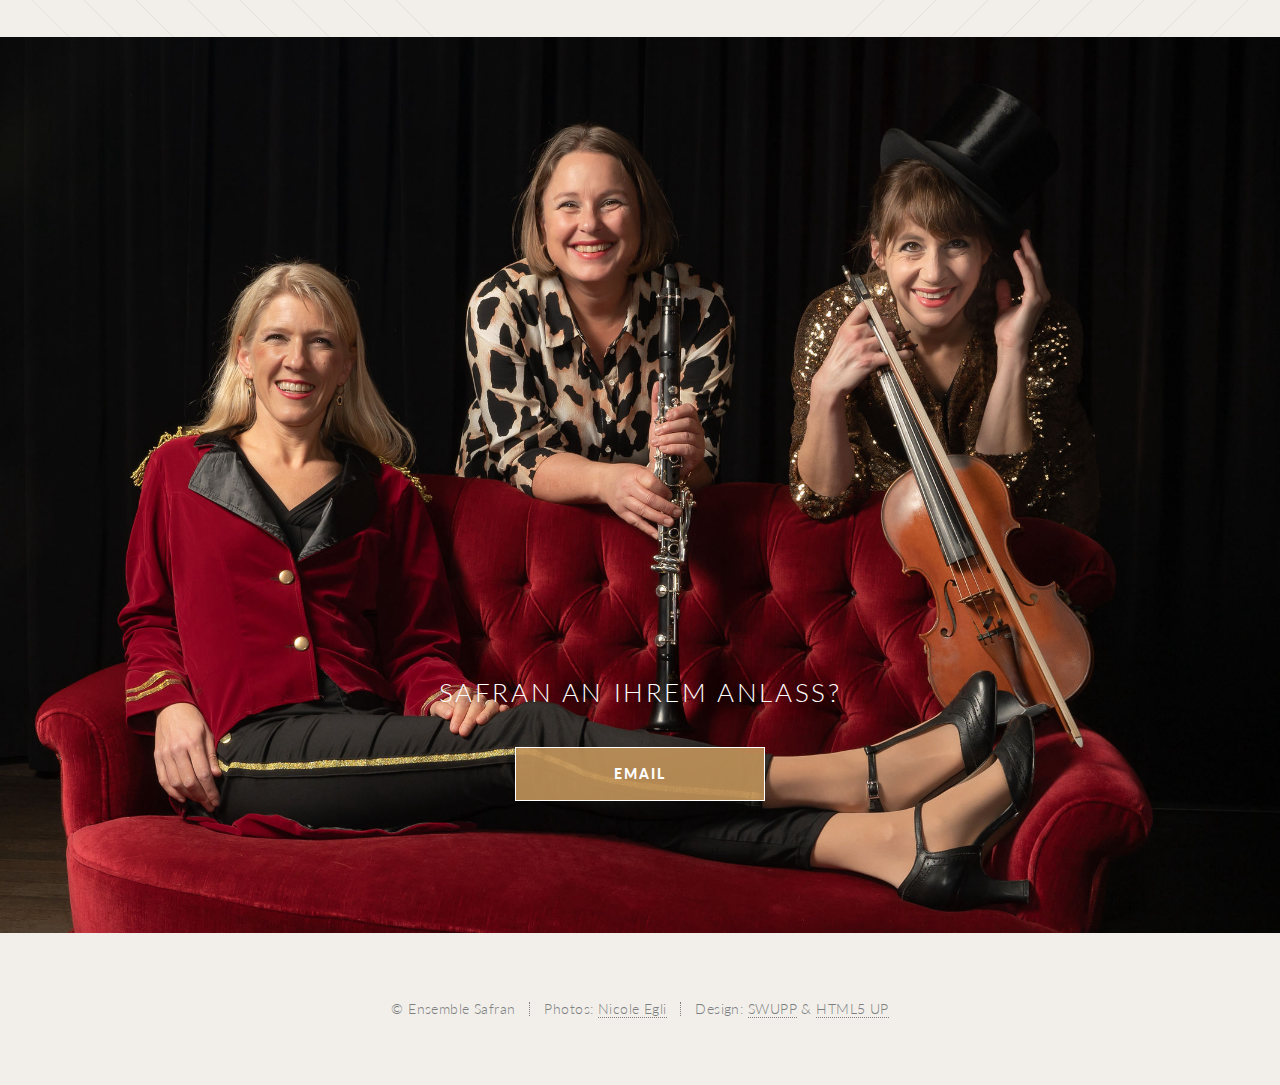
==== commit 1d03750c: "move concert to right year" ====
--- a/index.html
+++ b/index.html
@@ -315,13 +315,6 @@
 									</div>
 
 									<div class="12u 12u(narrower) event">
-									<h3>SO 03.11. | Kyburg</h3>
-									<p><a target="_blank" href="https://www.google.com/maps/place/Reformierte+Kirche+Kyburg/@47.4578309,8.7419153,17z/data=!3m1!4b1!4m6!3m5!1s0x479a9839851ec0db:0xb4cde7d755e3e37f!8m2!3d47.4578273!4d8.7444902!16s%2Fg%2F11f29zwgsm?entry=ttu"><i class="fas fa-map-marker-alt fa-sm"></i>
-									Kirche Kyburg</a></p>
-									<p>Konzert «Salto alla Turca» | 17:00 Uhr</p>
-									</div>
-
-									<div class="12u 12u(narrower) event">
 									<h3>SA 05.04. | Dinhard</h3>
 									<p><a target="_blank" href="https://www.google.com/maps/place/Reformierte+Kirche+Dinhard/@47.553944,8.7739748,17z/data=!3m1!4b1!4m6!3m5!1s0x479a9a8e5fd52e6b:0x1ade3a85fe2f693a!8m2!3d47.553944!4d8.7765497!16s%2Fg%2F11hcj11js5?entry=ttu"><i class="fas fa-map-marker-alt fa-sm"></i>
 									Ref. Kirche</a></p>
@@ -355,6 +348,13 @@
 									<h3>SO 24.11. | Olten</h3>
 									<p><a target="_blank" href="https://www.google.ch/maps/place/Reformierte+Pauluskirche/@47.3521409,7.8946832,17z/data=!3m1!4b1!4m6!3m5!1s0x479031c8429b5c73:0x34b39d5c8f3efdc5!8m2!3d47.3521409!4d7.8972581!16s%2Fg%2F11gc8tbstm?entry=ttu"><i class="fas fa-map-marker-alt fa-sm"></i>
 									Pauluskirche</a></p>
+									<p>Konzert «Salto alla Turca» | 17:00 Uhr</p>
+									</div>
+
+									<div class="12u 12u(narrower) event">
+									<h3>SO 03.11. | Kyburg</h3>
+									<p><a target="_blank" href="https://www.google.com/maps/place/Reformierte+Kirche+Kyburg/@47.4578309,8.7419153,17z/data=!3m1!4b1!4m6!3m5!1s0x479a9839851ec0db:0xb4cde7d755e3e37f!8m2!3d47.4578273!4d8.7444902!16s%2Fg%2F11f29zwgsm?entry=ttu"><i class="fas fa-map-marker-alt fa-sm"></i>
+									Kirche Kyburg</a></p>
 									<p>Konzert «Salto alla Turca» | 17:00 Uhr</p>
 									</div>
 
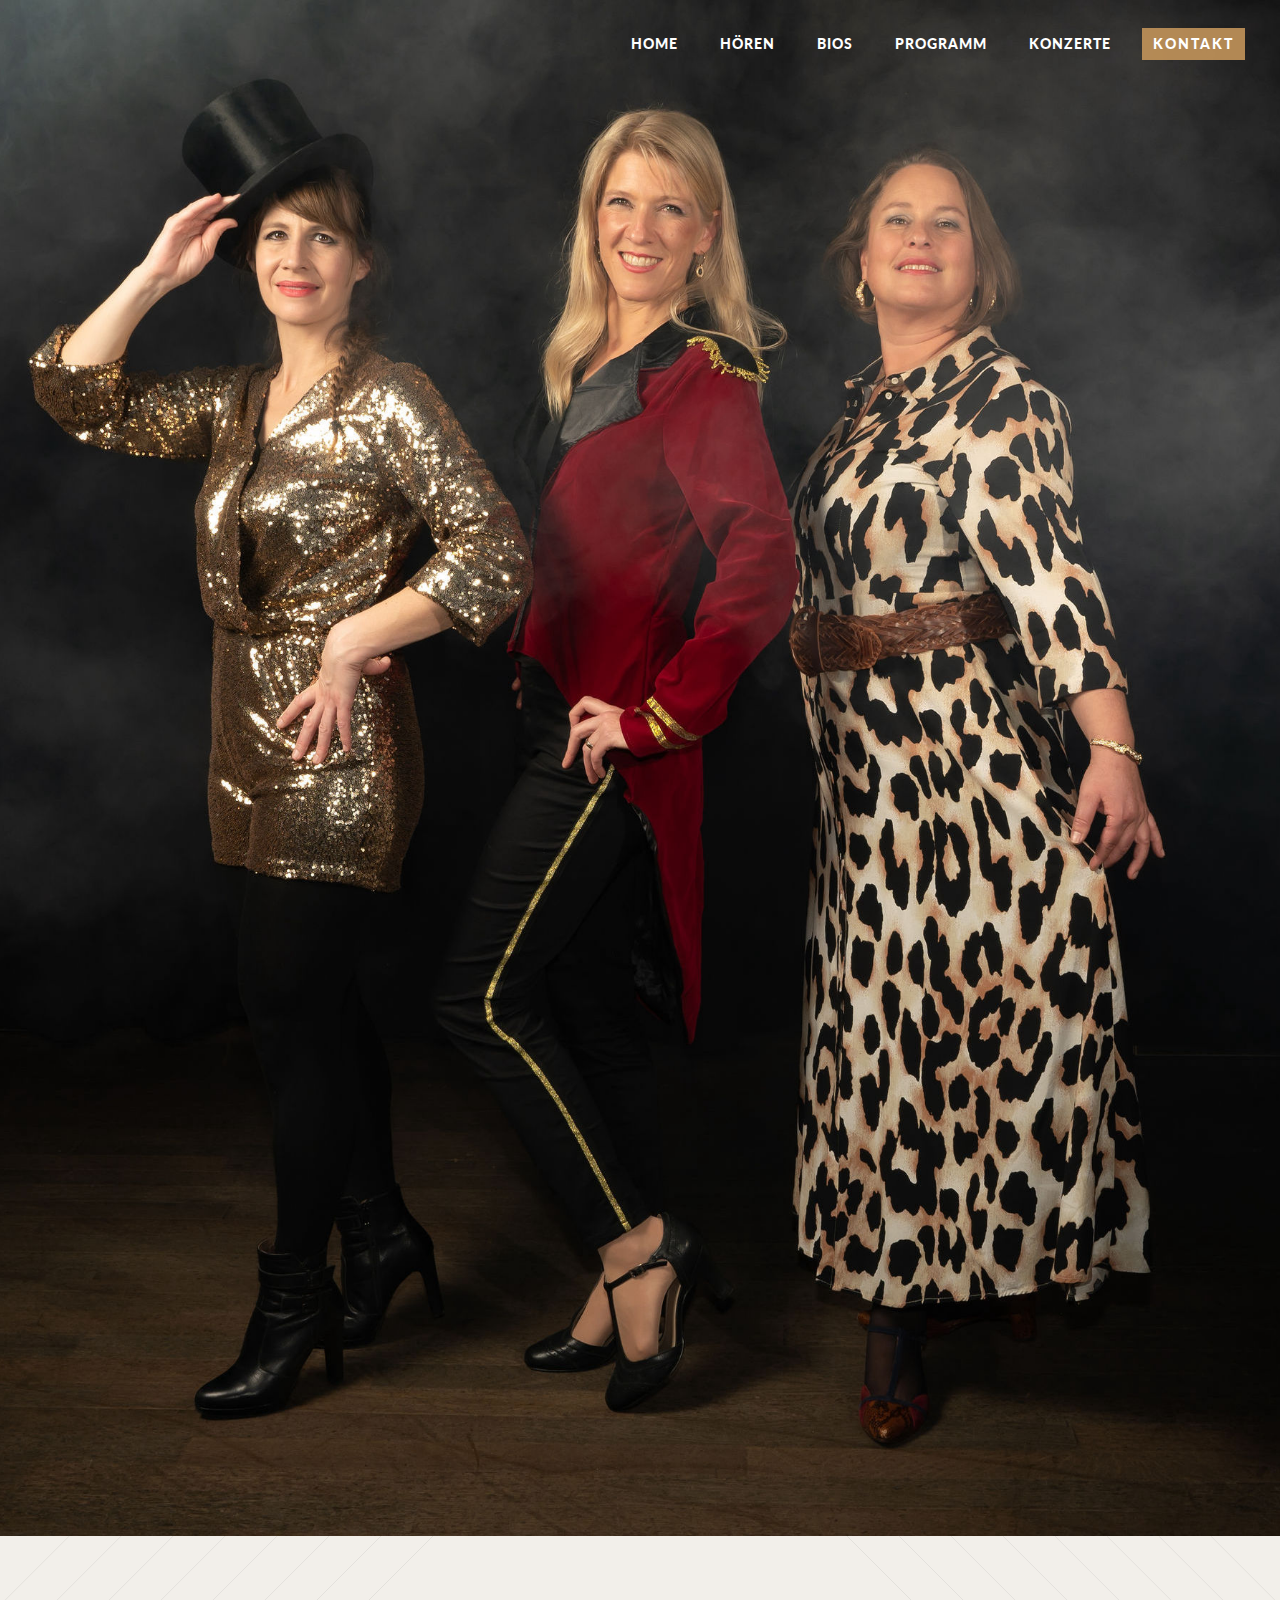
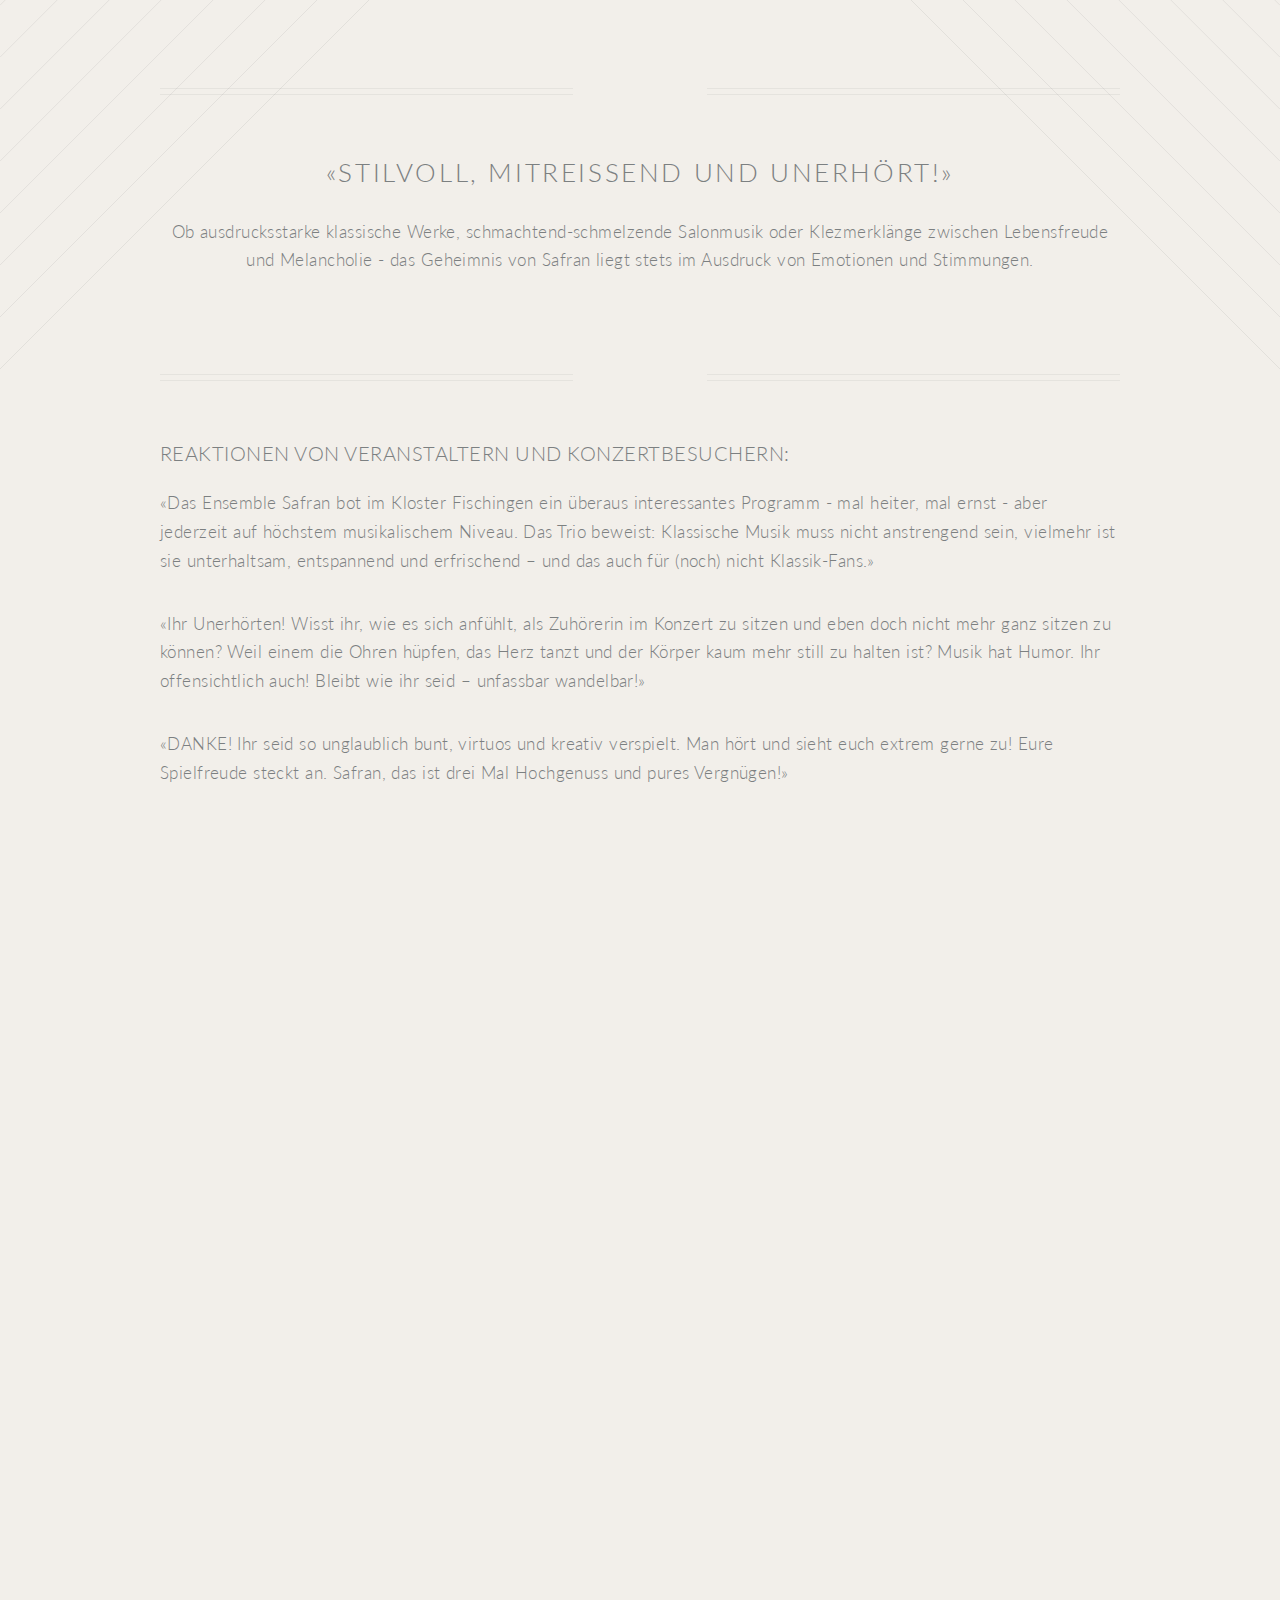
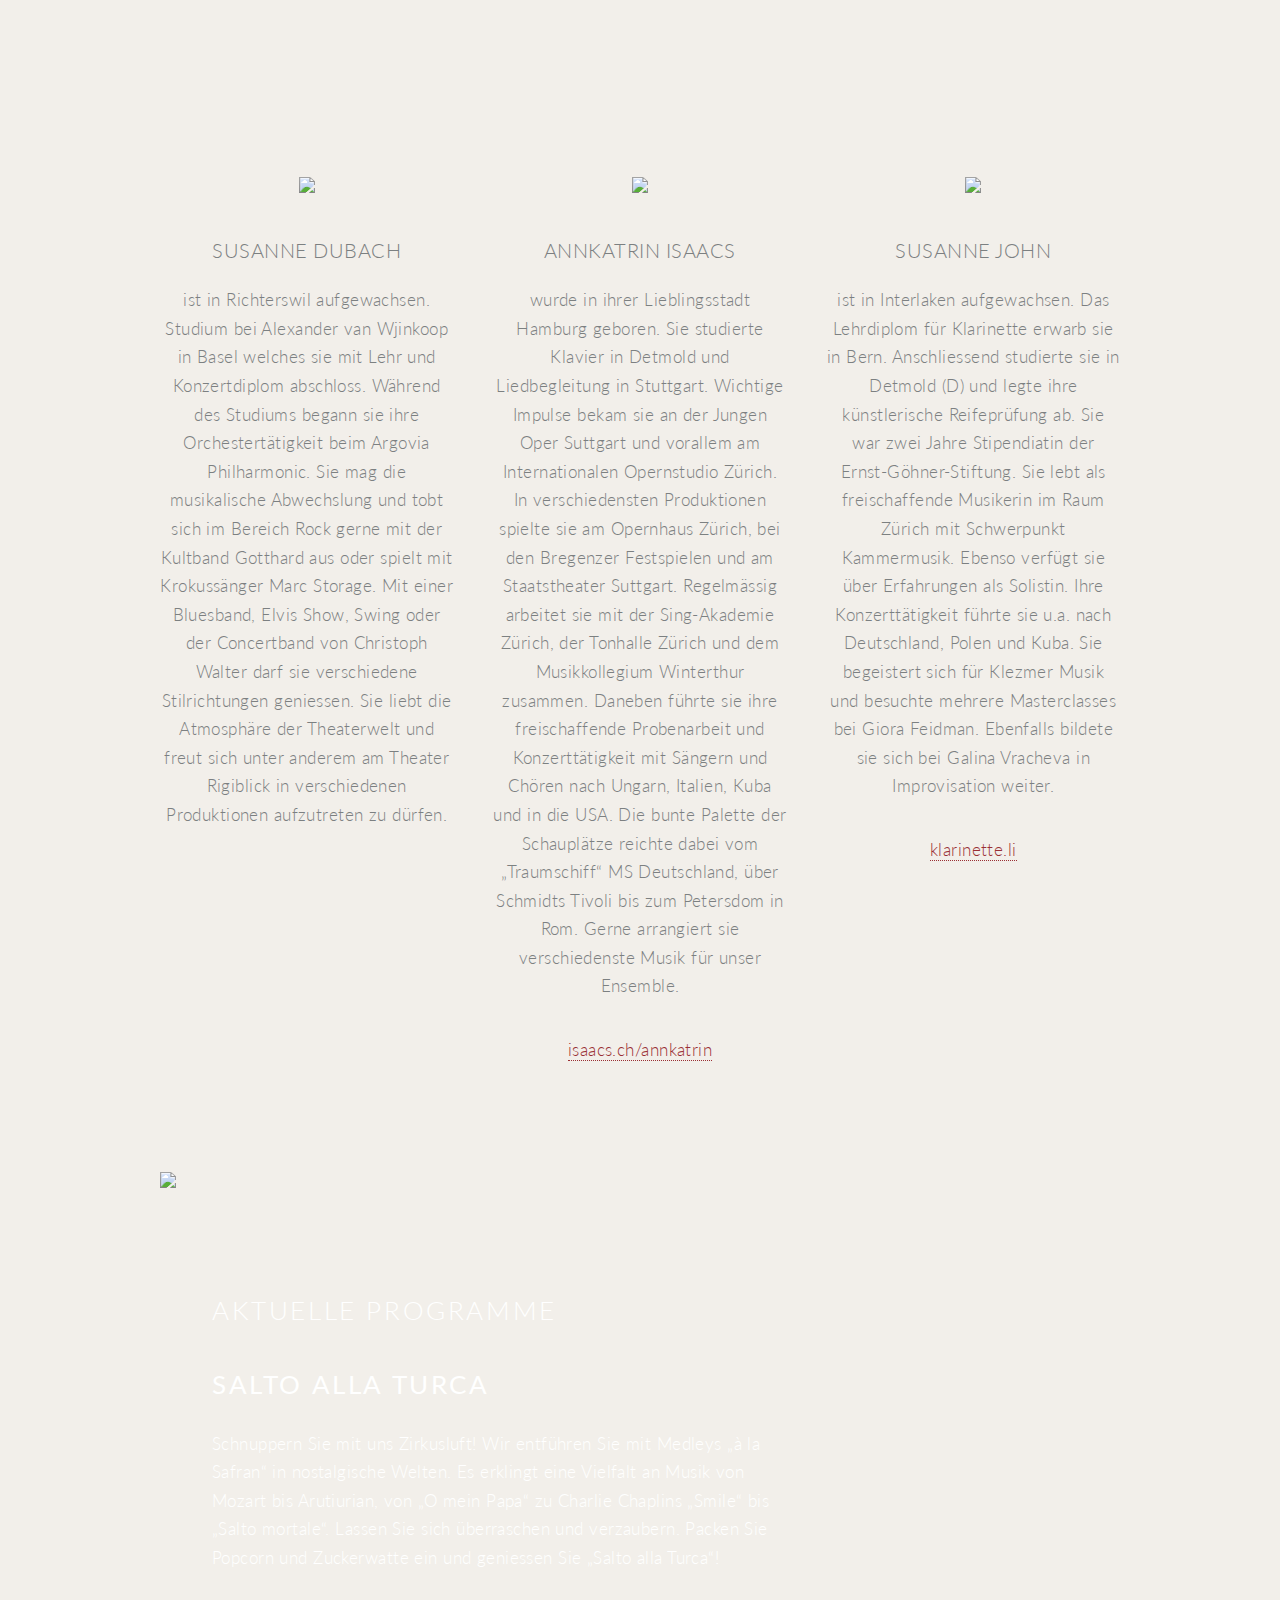
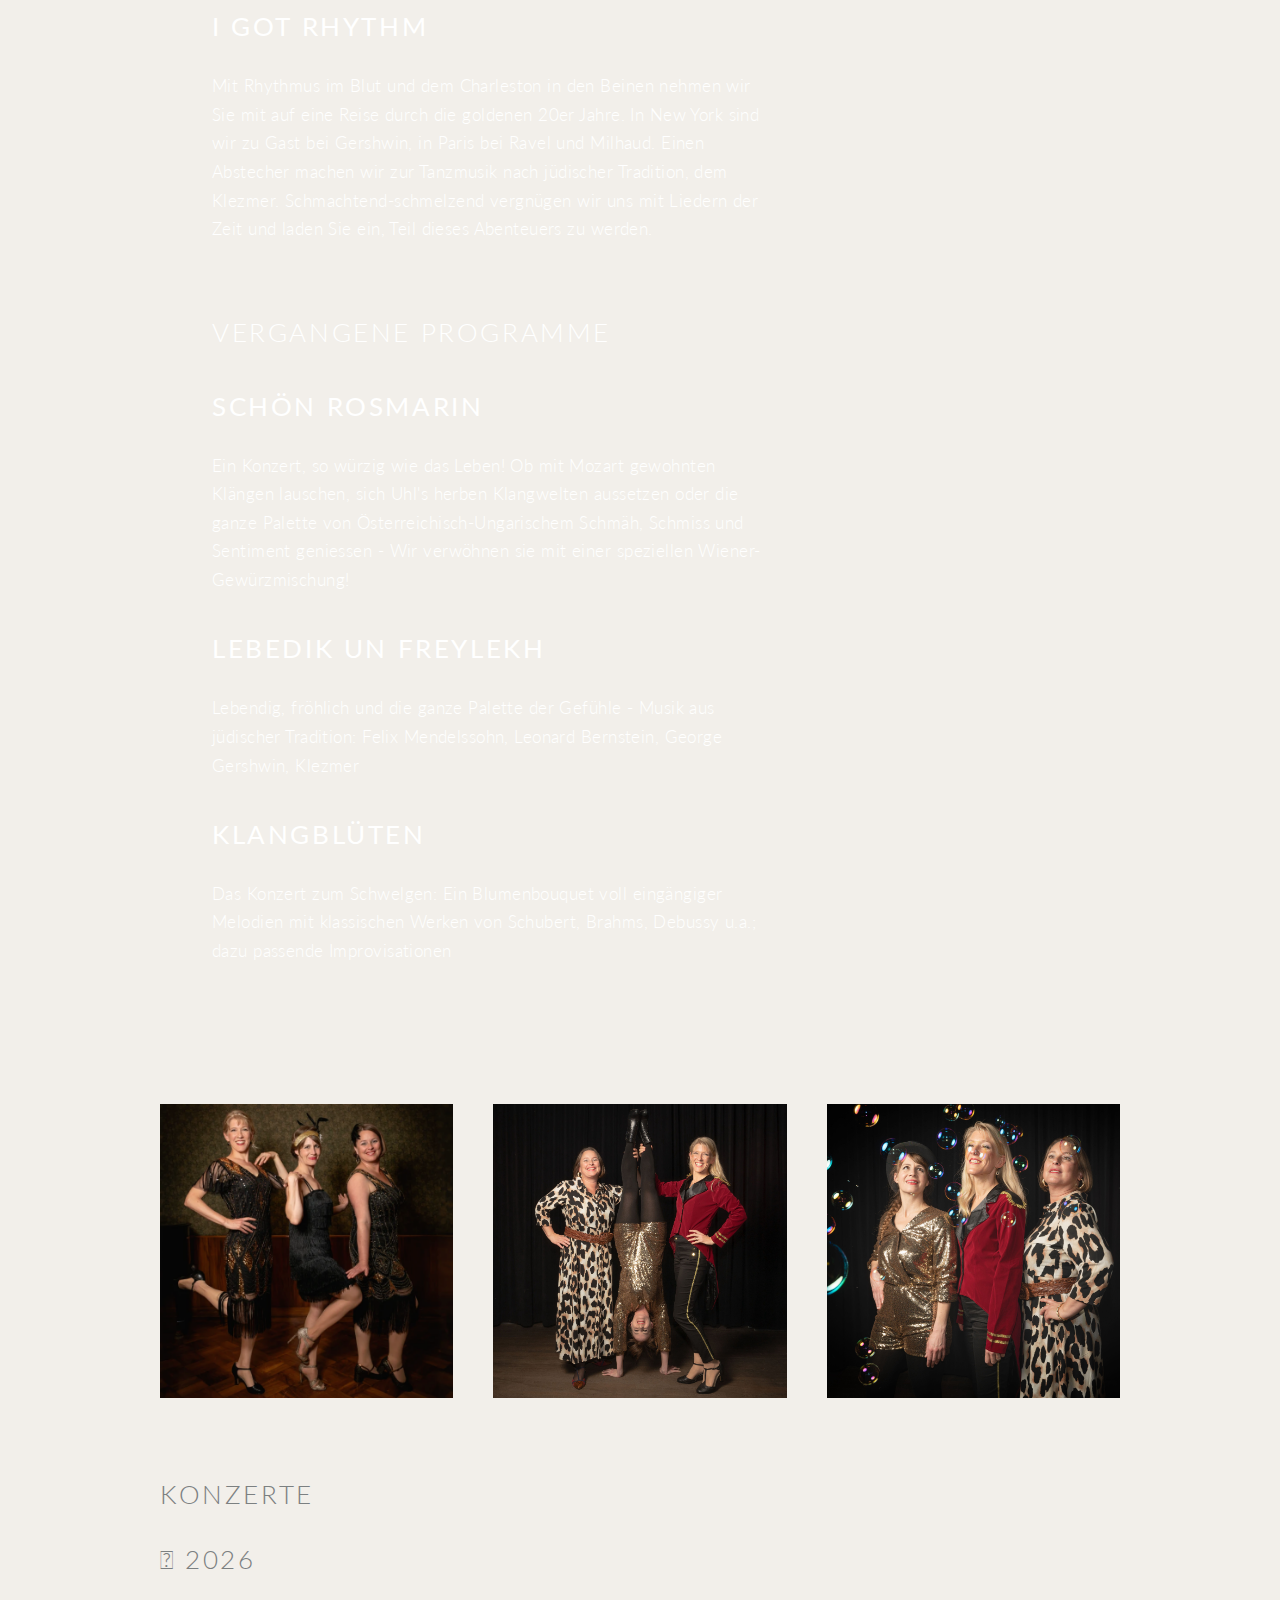
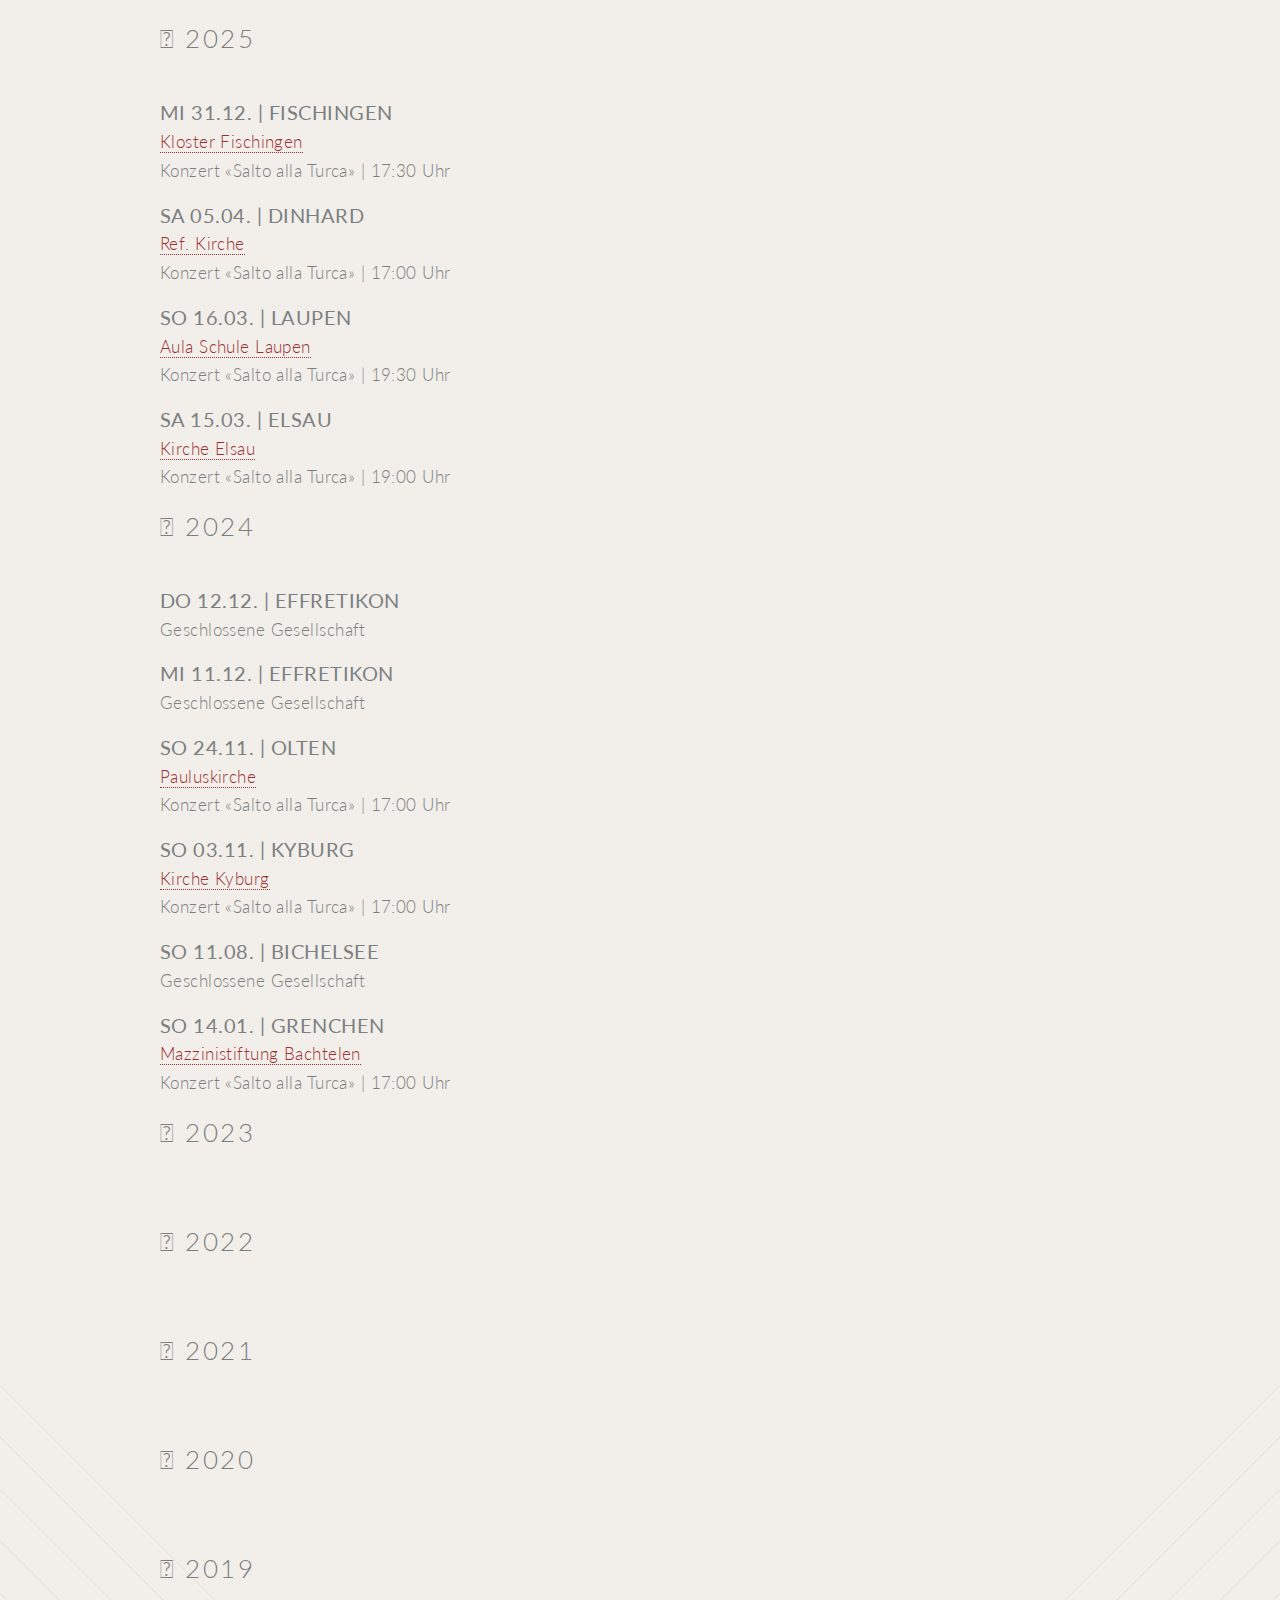
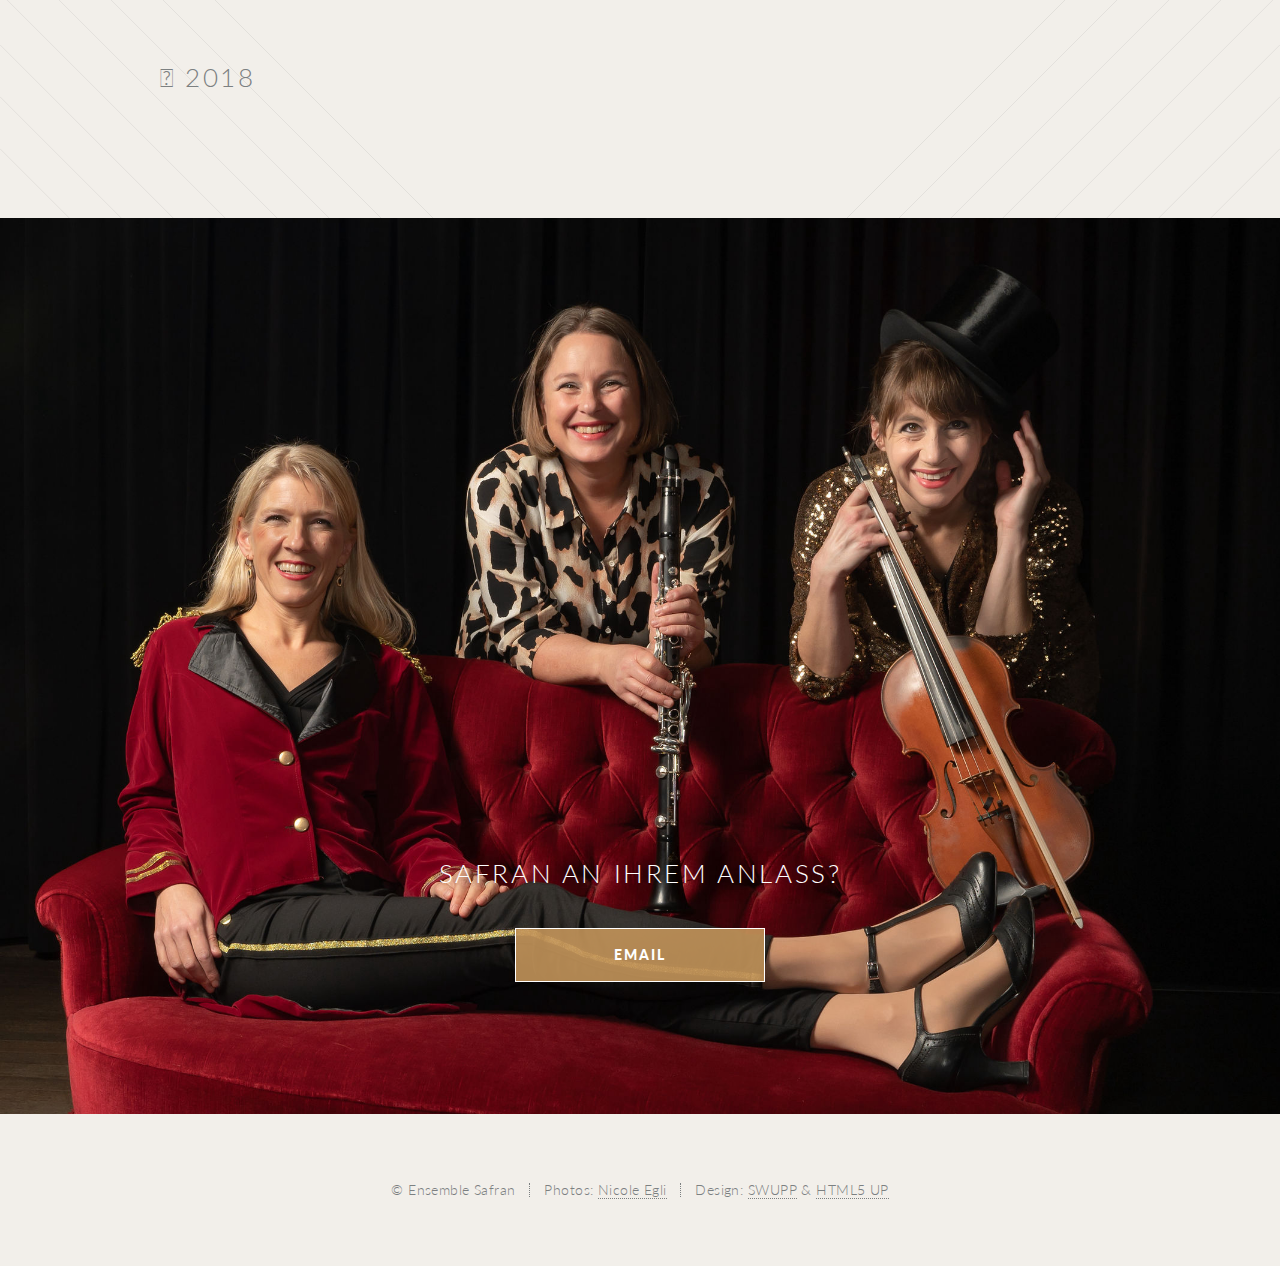
==== commit 56f293f6: "2026; add two concerts" ====
--- a/index.html
+++ b/index.html
@@ -289,9 +289,16 @@
 							<h2>Konzerte</h2>
 							<div class="row">
 
-								<!-- <h2 style="margin:0; float: none;" id="2026Extend"><i class="fas fa-caret-down"></i> 2026</h2>
-
-								<div id="2026Container" style="display: block;">
+								<h2 style="margin:0; float: none;" id="2026Extend"><i class="fas fa-caret-right"></i> 2026</h2>
+
+								<div id="2026Container" style="display: none;">
+
+									<div class="12u 12u(narrower) event">
+									<h3>MO 05.10. | Sils-Maria</h3>
+									<p><a target="_blank" href="https://www.google.ch/maps/place/Hotel+Edelweiss,+7514+Sils+im+Engadin/@46.4293289,9.7627791,17z/data=!3m1!4b1!4m6!3m5!1s0x478480405732b6d5:0xf8e385cd6393846c!8m2!3d46.4293252!4d9.7653594!16s%2Fg%2F1tdqgbbw?entry=ttu&g_ep=EgoyMDI0MDkxOC4xIKXMDSoASAFQAw%3D%3D"><i class="fas fa-map-marker-alt fa-sm"></i>
+									Hotel Edelweiss</a></p>
+									<p>Hallenkonzert «Salto alla Turca» | 21:15 Uhr</p>
+									</div>
 
 									<div class="12u 12u(narrower) event">
 									<h3>SO 25.01. | Kappel am Albis</h3>
@@ -300,7 +307,7 @@
 									<p>Musik und Wort «Salto alla Turca» | 17:15 Uhr</p>
 									</div>
 
-								</div> -->
+								</div>
 
 
 								<h2 style="margin:0; float: none;" id="2025Extend"><i class="fas fa-caret-down"></i> 2025</h2>
@@ -326,6 +333,13 @@
 									<p><a target="_blank" href="https://www.google.ch/maps/place/Schule/@46.896534,7.1881173,13z/data=!4m10!1m2!2m1!1saula+schule+laupen!3m6!1s0x478e15181a4d198b:0x2c8273a820dd07c6!8m2!3d46.907707!4d7.241513!15sChJhdWxhIHNjaHVsZSBsYXVwZW6SAQZzY2hvb2zgAQA!16s%2Fg%2F11shtpwj_c?entry=ttu"><i class="fas fa-map-marker-alt fa-sm"></i>
 									Aula Schule Laupen</a></p>
 									<p>Konzert «Salto alla Turca» | 19:30 Uhr</p>
+									</div>
+
+									<div class="12u 12u(narrower) event">
+									<h3>SA 15.03. | Elsau</h3>
+									<p><a target="_blank" href="https://www.google.ch/maps/search/Kirche+Elsau,+Kirchgasse+2,+8352+Elsau/@47.5058051,8.7999862,17z/data=!3m1!4b1?entry=ttu&g_ep=EgoyMDI0MDkxOC4xIKXMDSoASAFQAw%3D%3D"><i class="fas fa-map-marker-alt fa-sm"></i>
+									Kirche Elsau</a></p>
+									<p>Konzert «Salto alla Turca» | 19:00 Uhr</p>
 									</div>
 
 								</div>
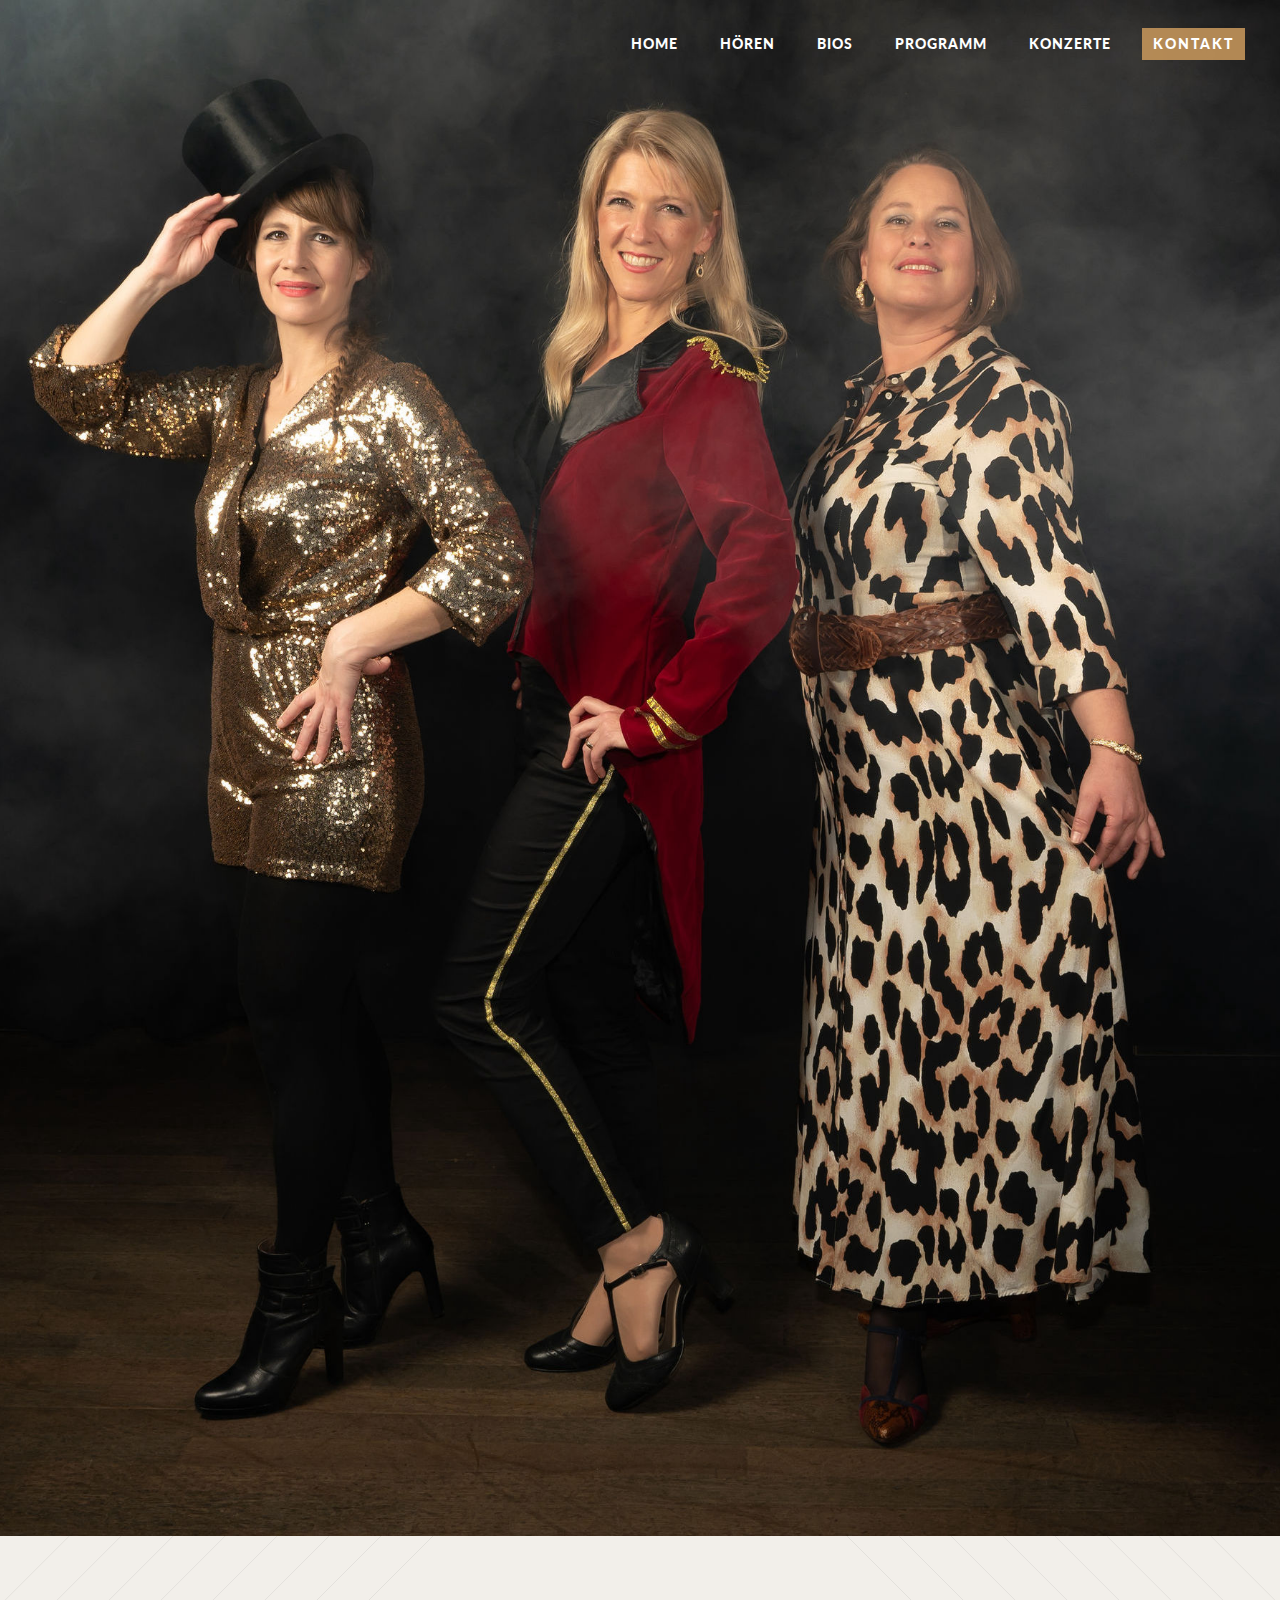
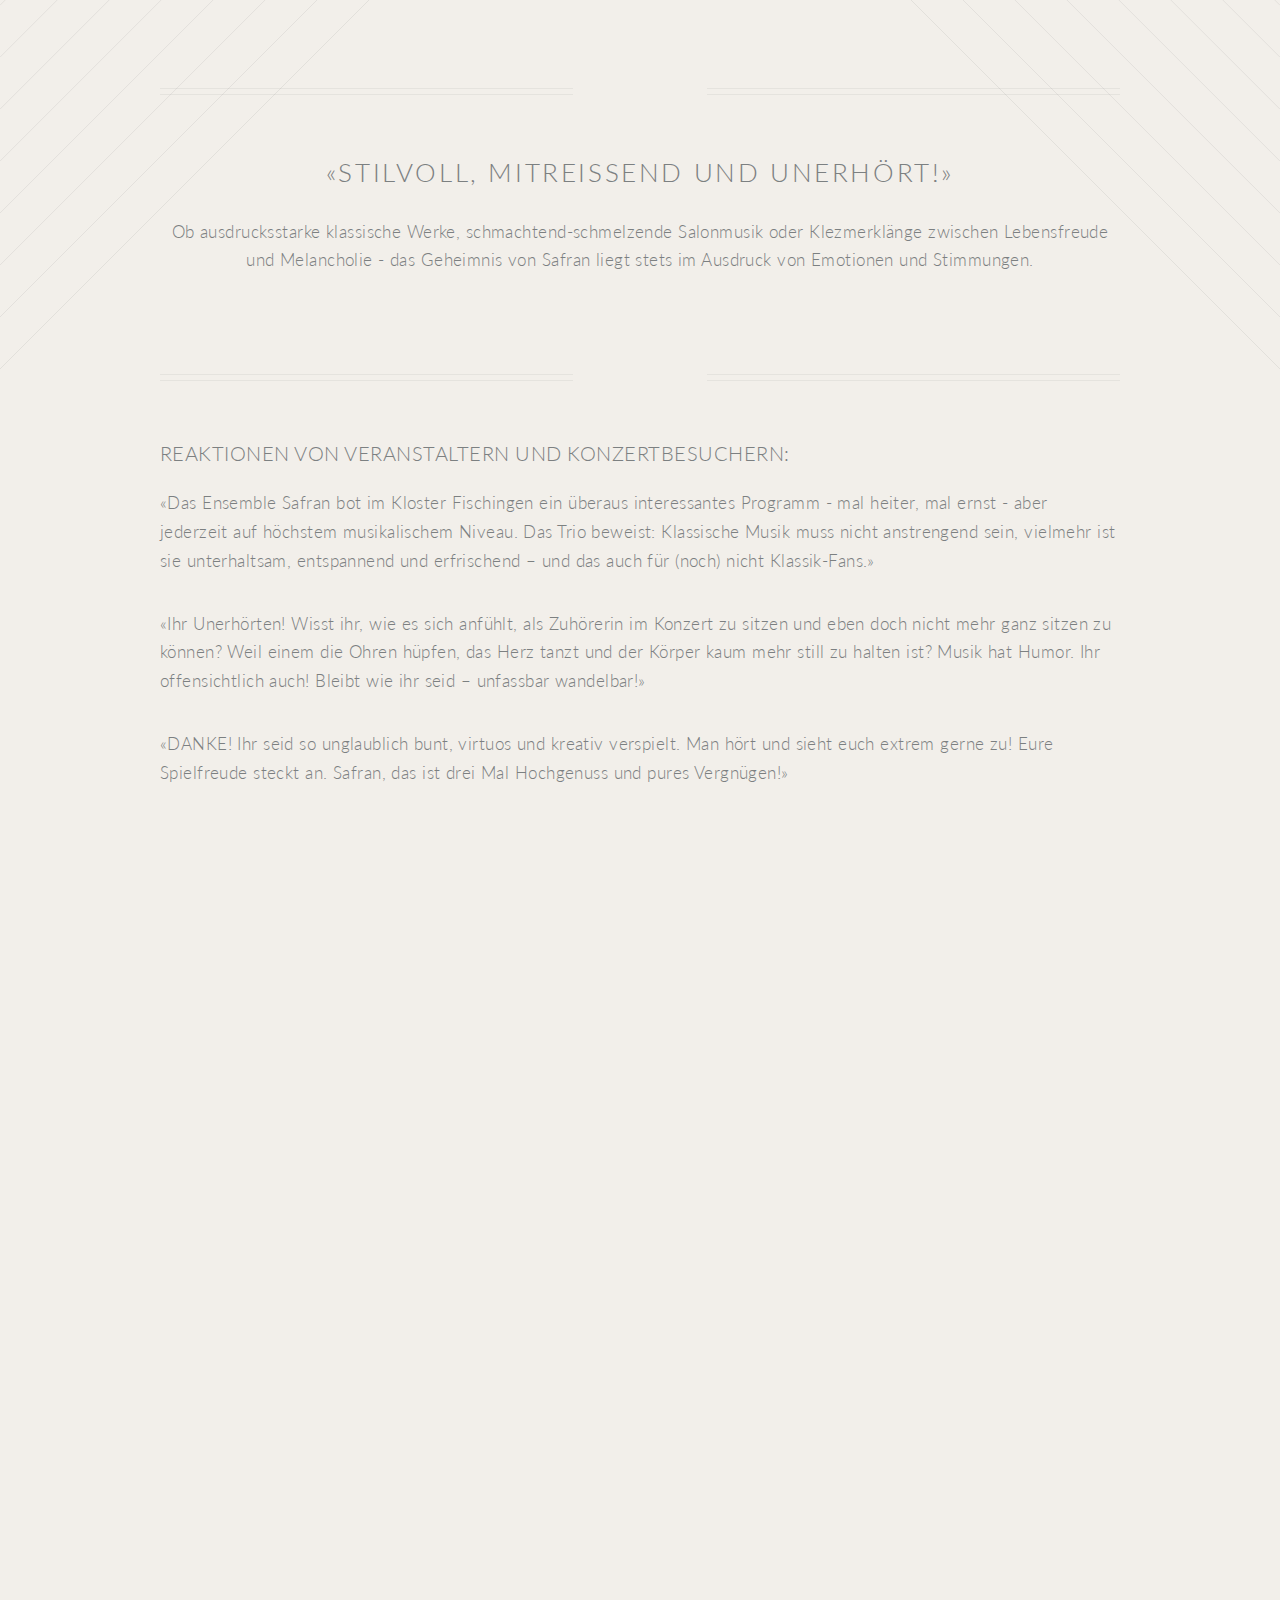
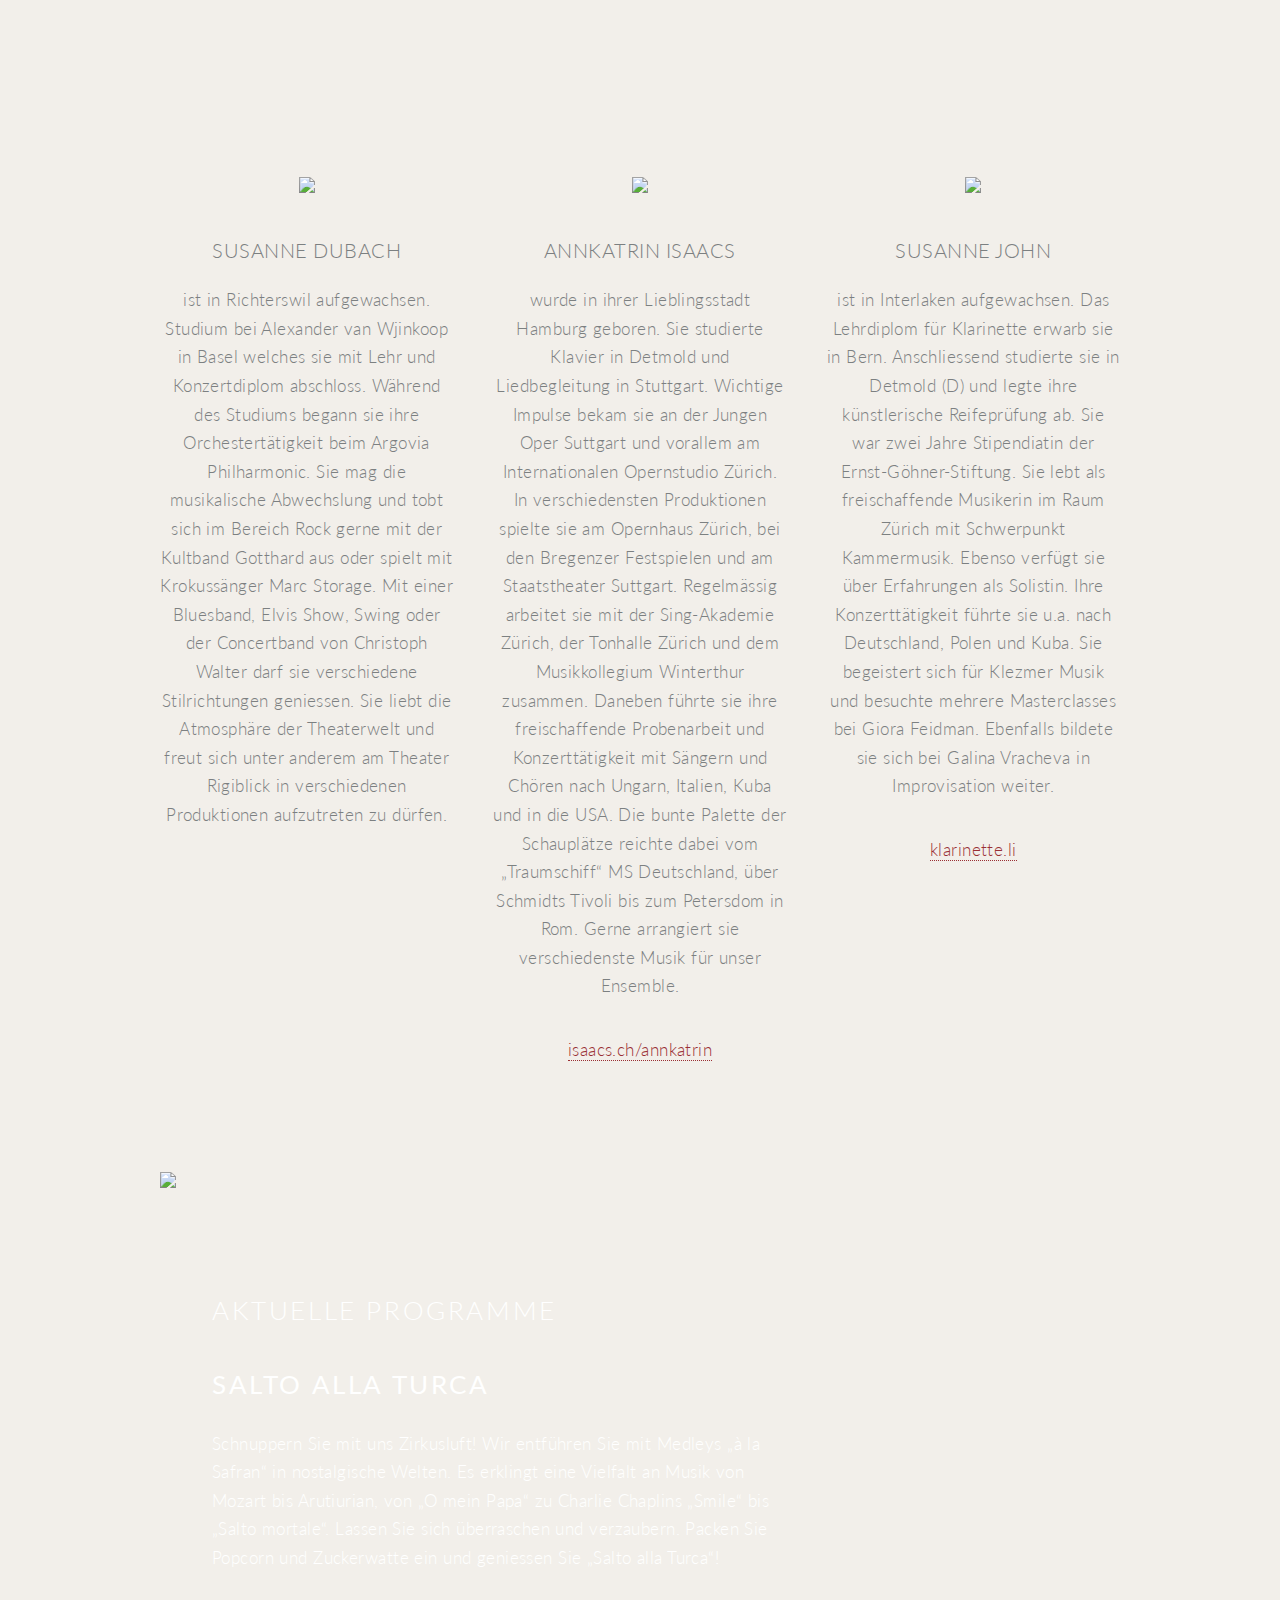
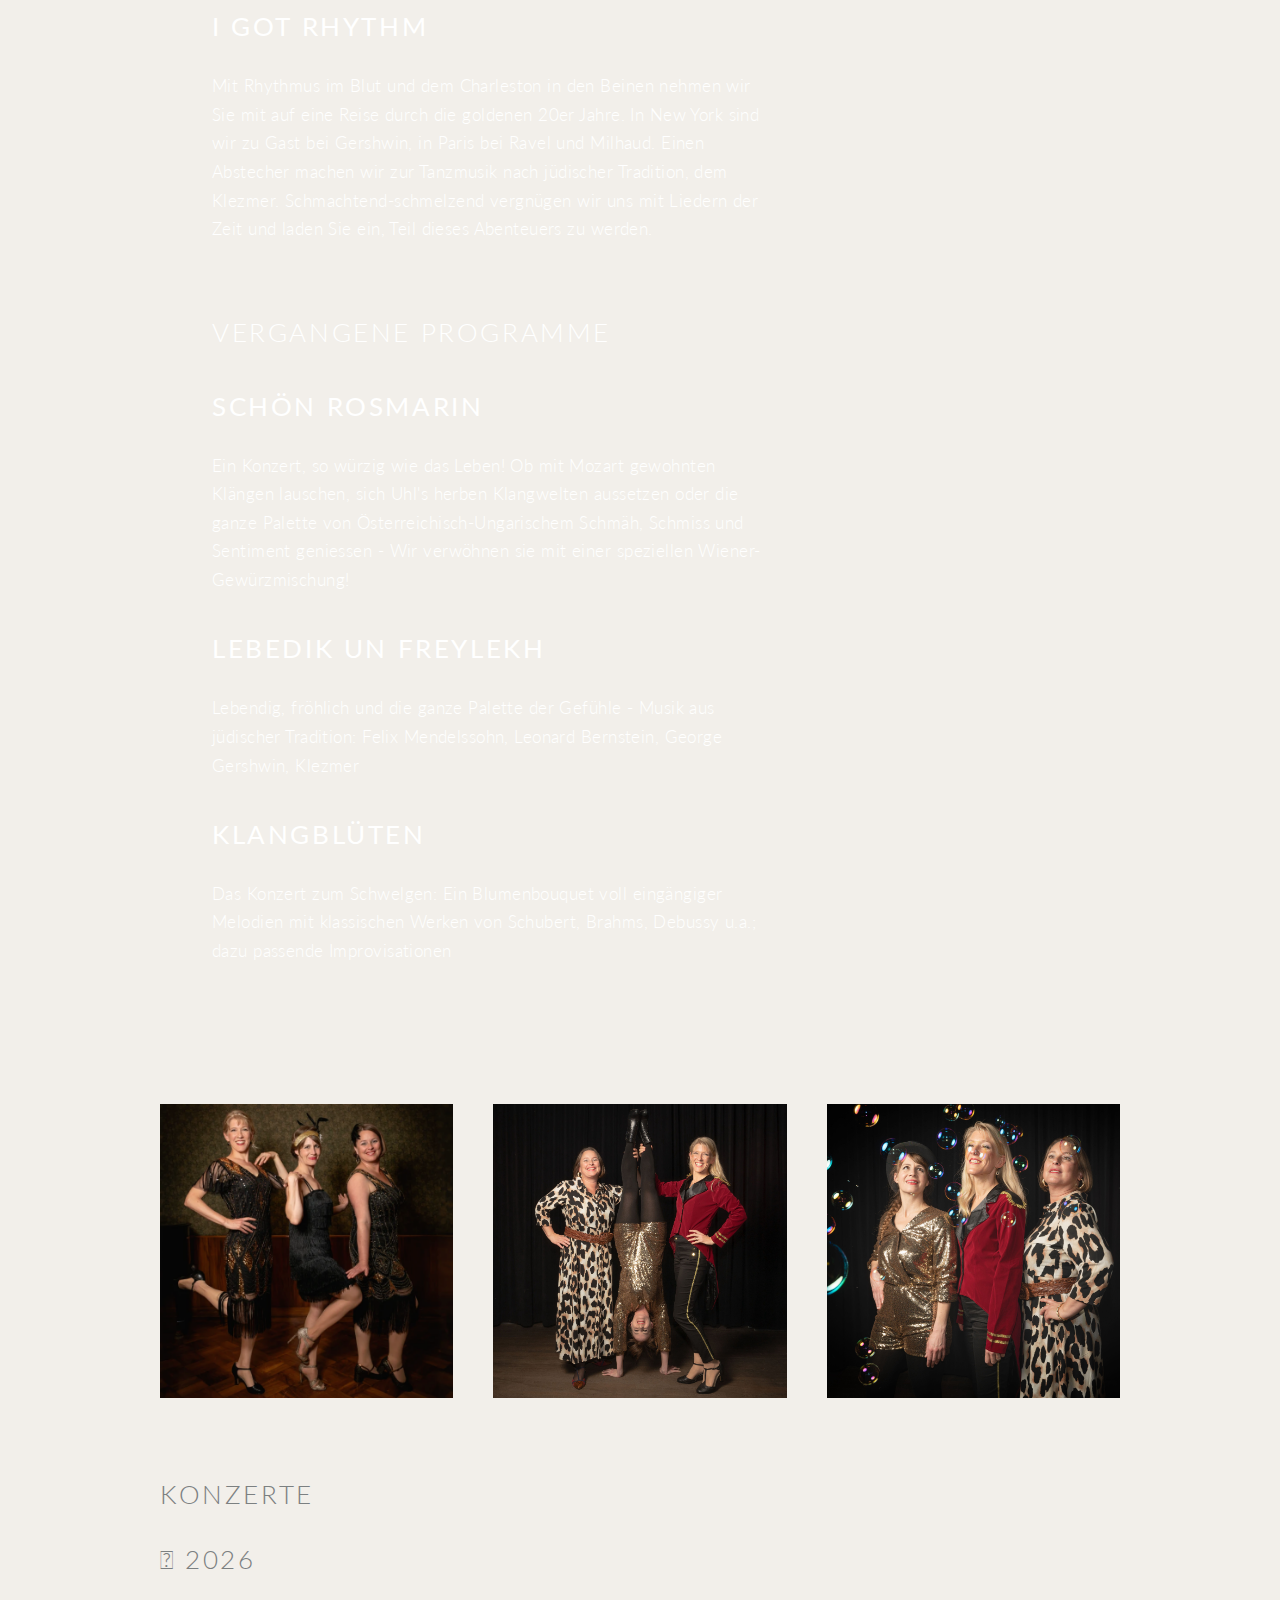
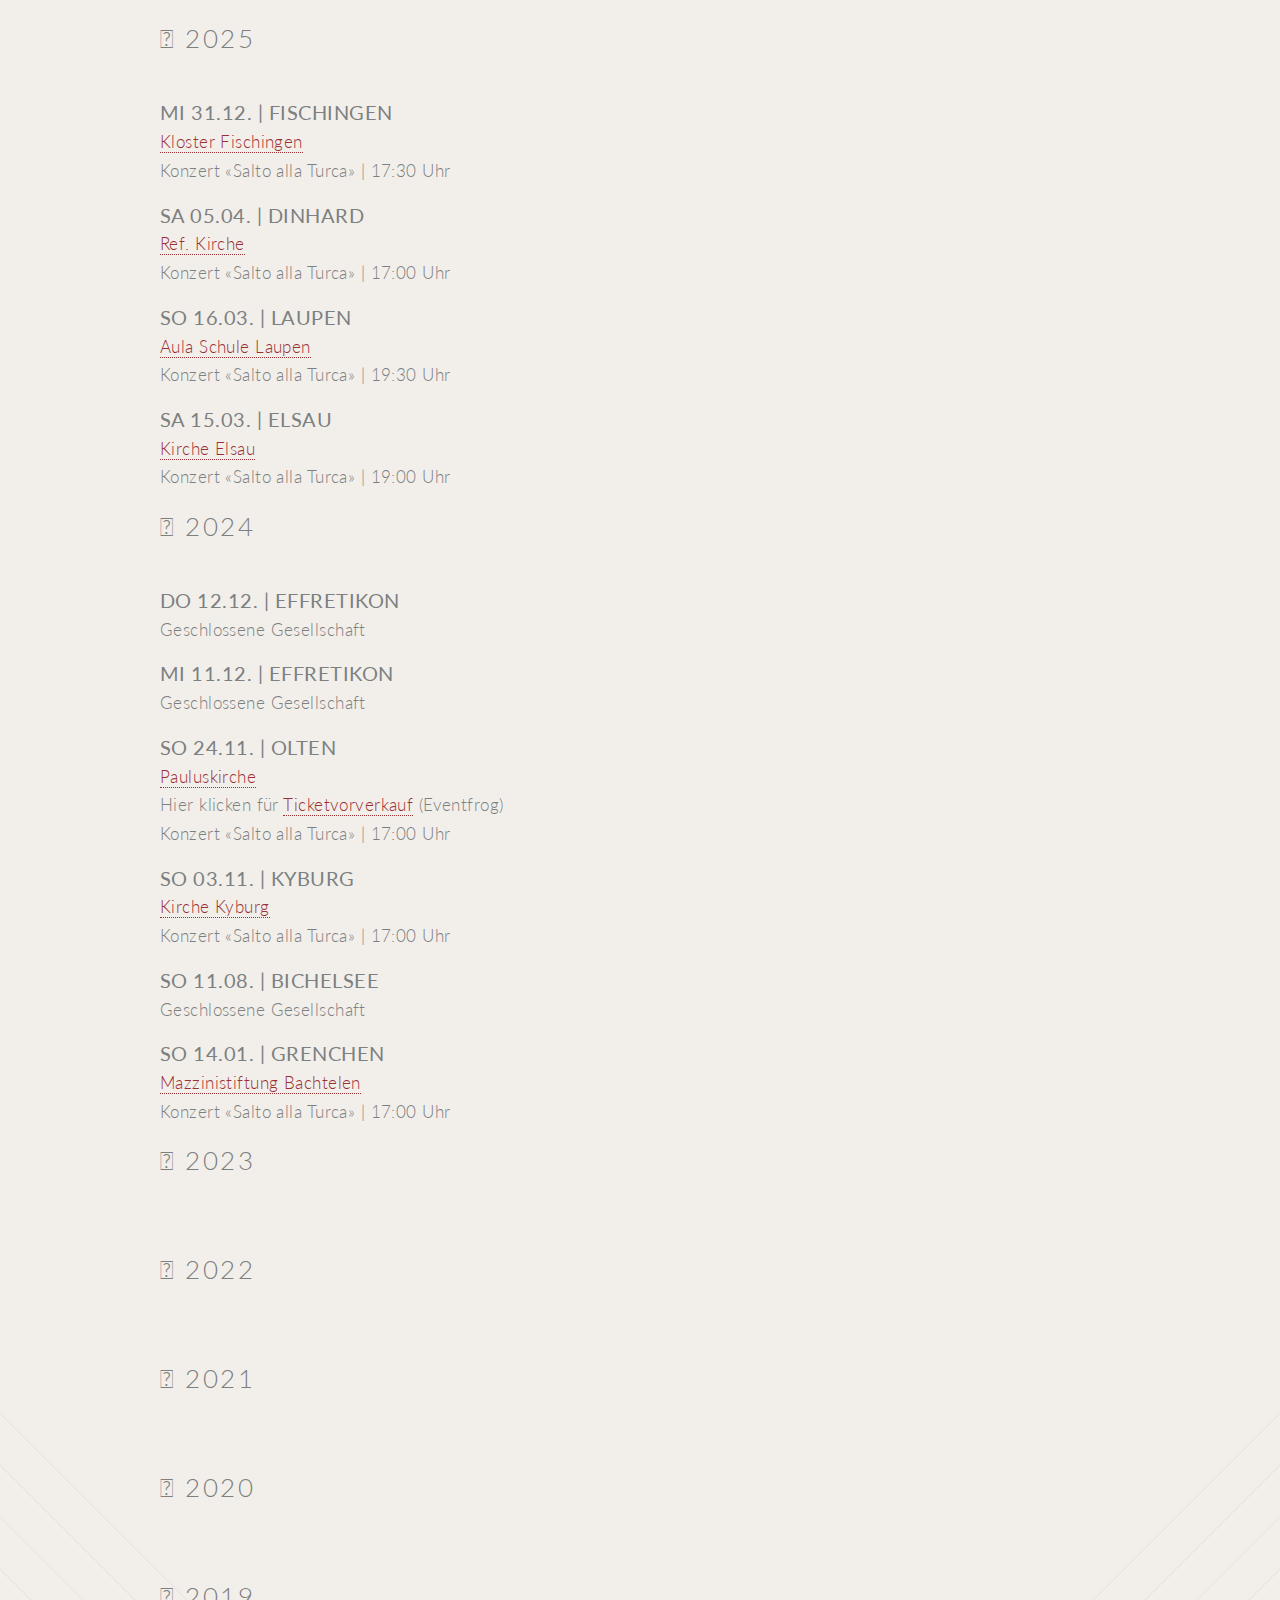
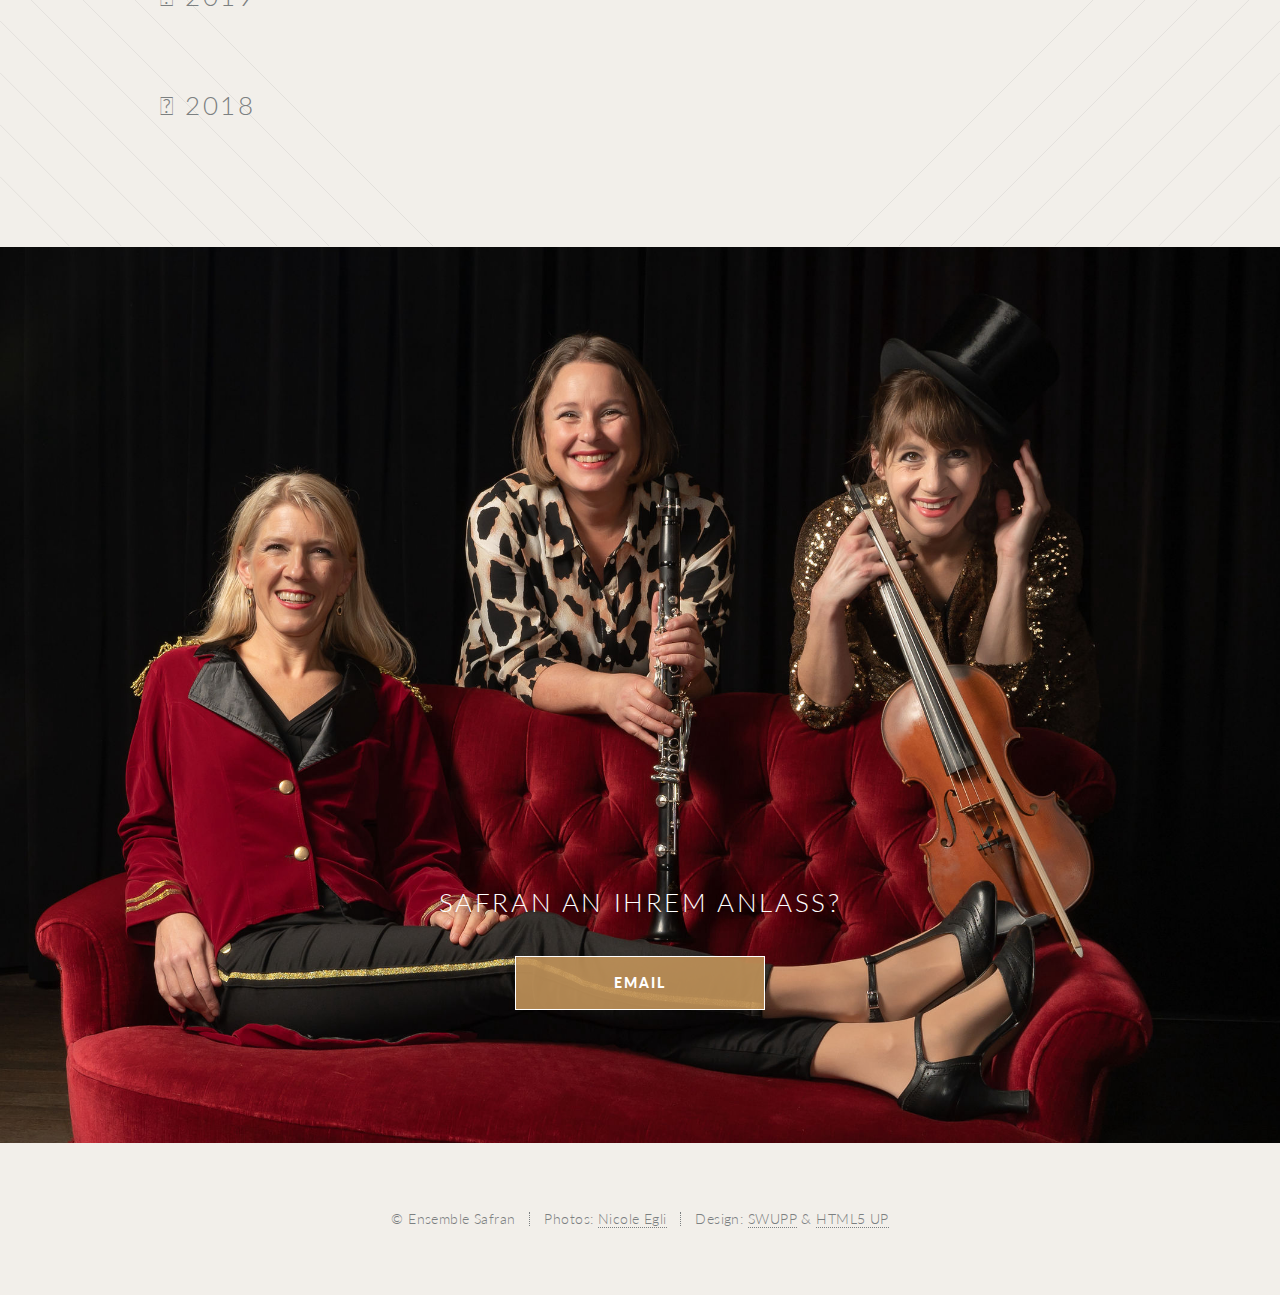
==== commit cf9435d0: "Ticketvorverkauf pauluskirche" ====
--- a/index.html
+++ b/index.html
@@ -362,6 +362,7 @@
 									<h3>SO 24.11. | Olten</h3>
 									<p><a target="_blank" href="https://www.google.ch/maps/place/Reformierte+Pauluskirche/@47.3521409,7.8946832,17z/data=!3m1!4b1!4m6!3m5!1s0x479031c8429b5c73:0x34b39d5c8f3efdc5!8m2!3d47.3521409!4d7.8972581!16s%2Fg%2F11gc8tbstm?entry=ttu"><i class="fas fa-map-marker-alt fa-sm"></i>
 									Pauluskirche</a></p>
+									<p>Hier klicken für <a target="_blank" href="https://eventfrog.ch/de/p/klassik-opern/klassik/salto-alla-turca-ensemble-safran-abendmusik-pauluskirche-7234847518386800755.html">Ticketvorverkauf</a> (Eventfrog)</p>
 									<p>Konzert «Salto alla Turca» | 17:00 Uhr</p>
 									</div>
 
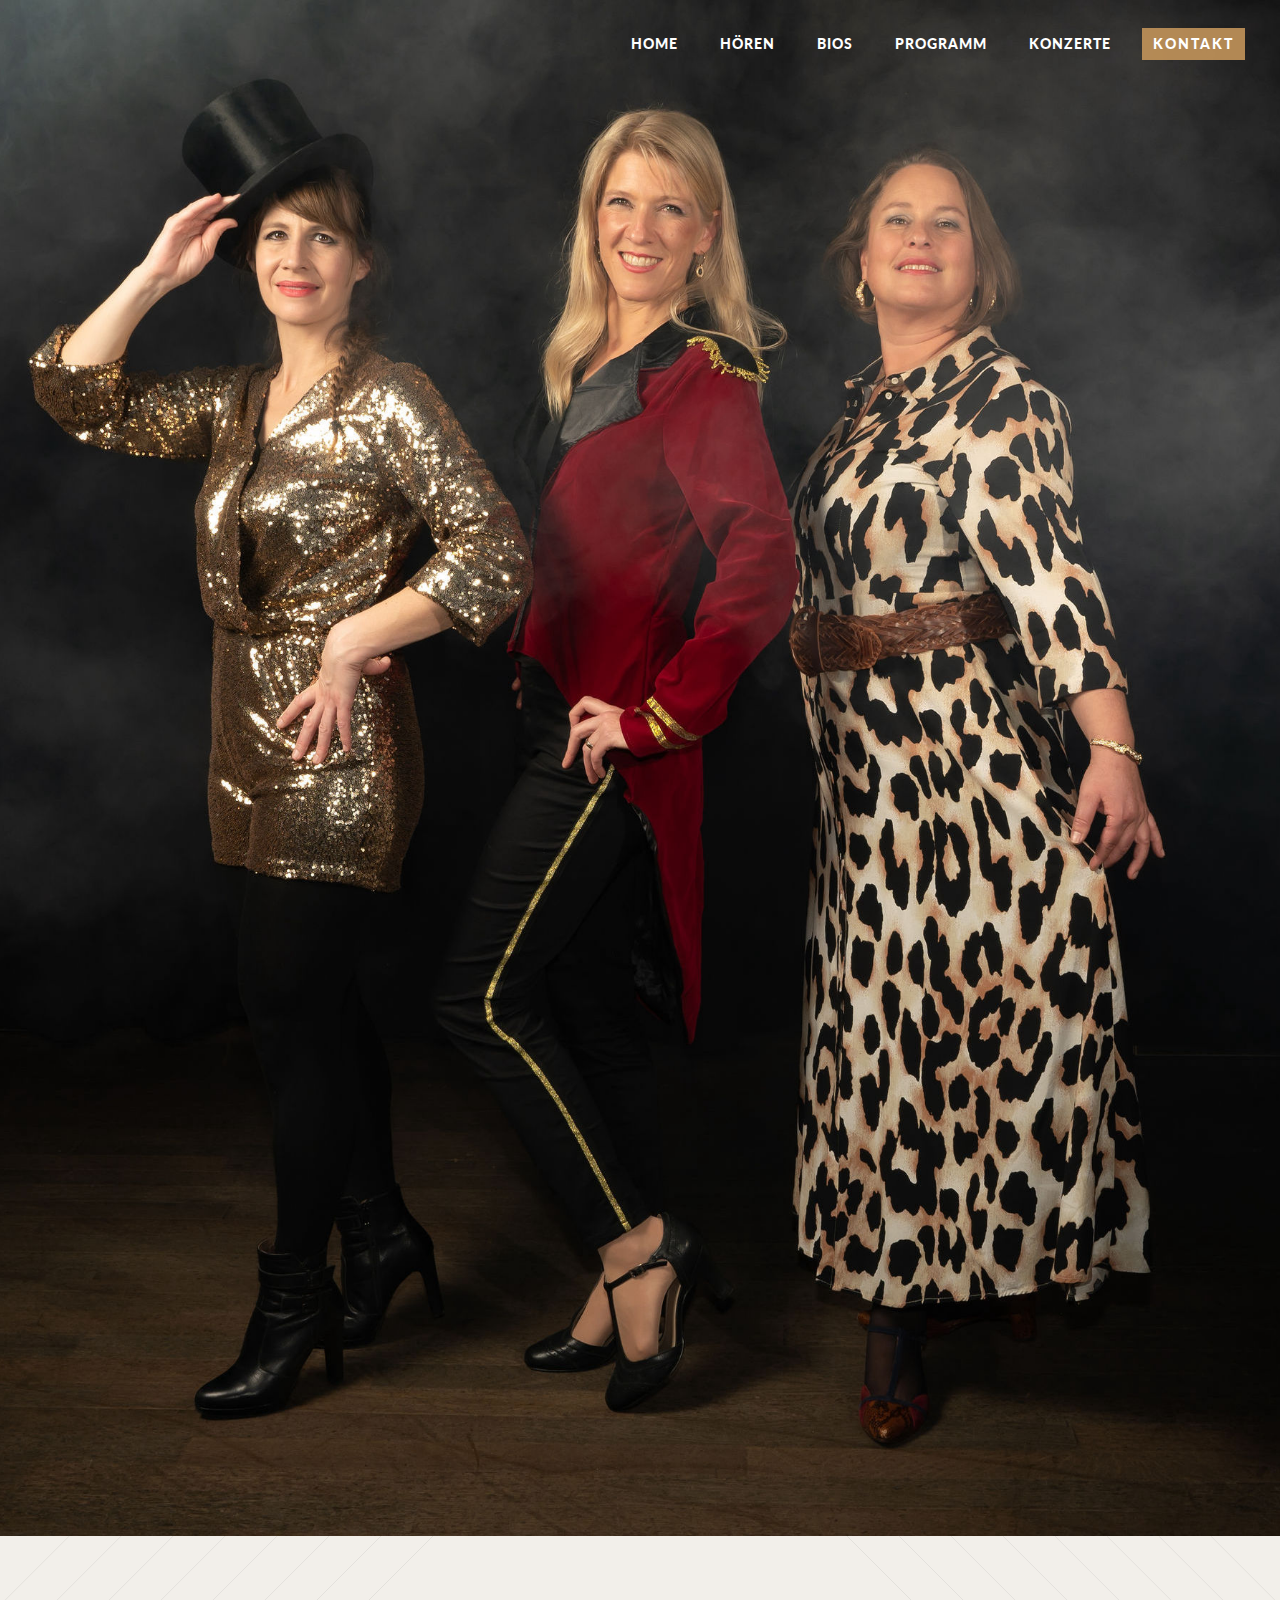
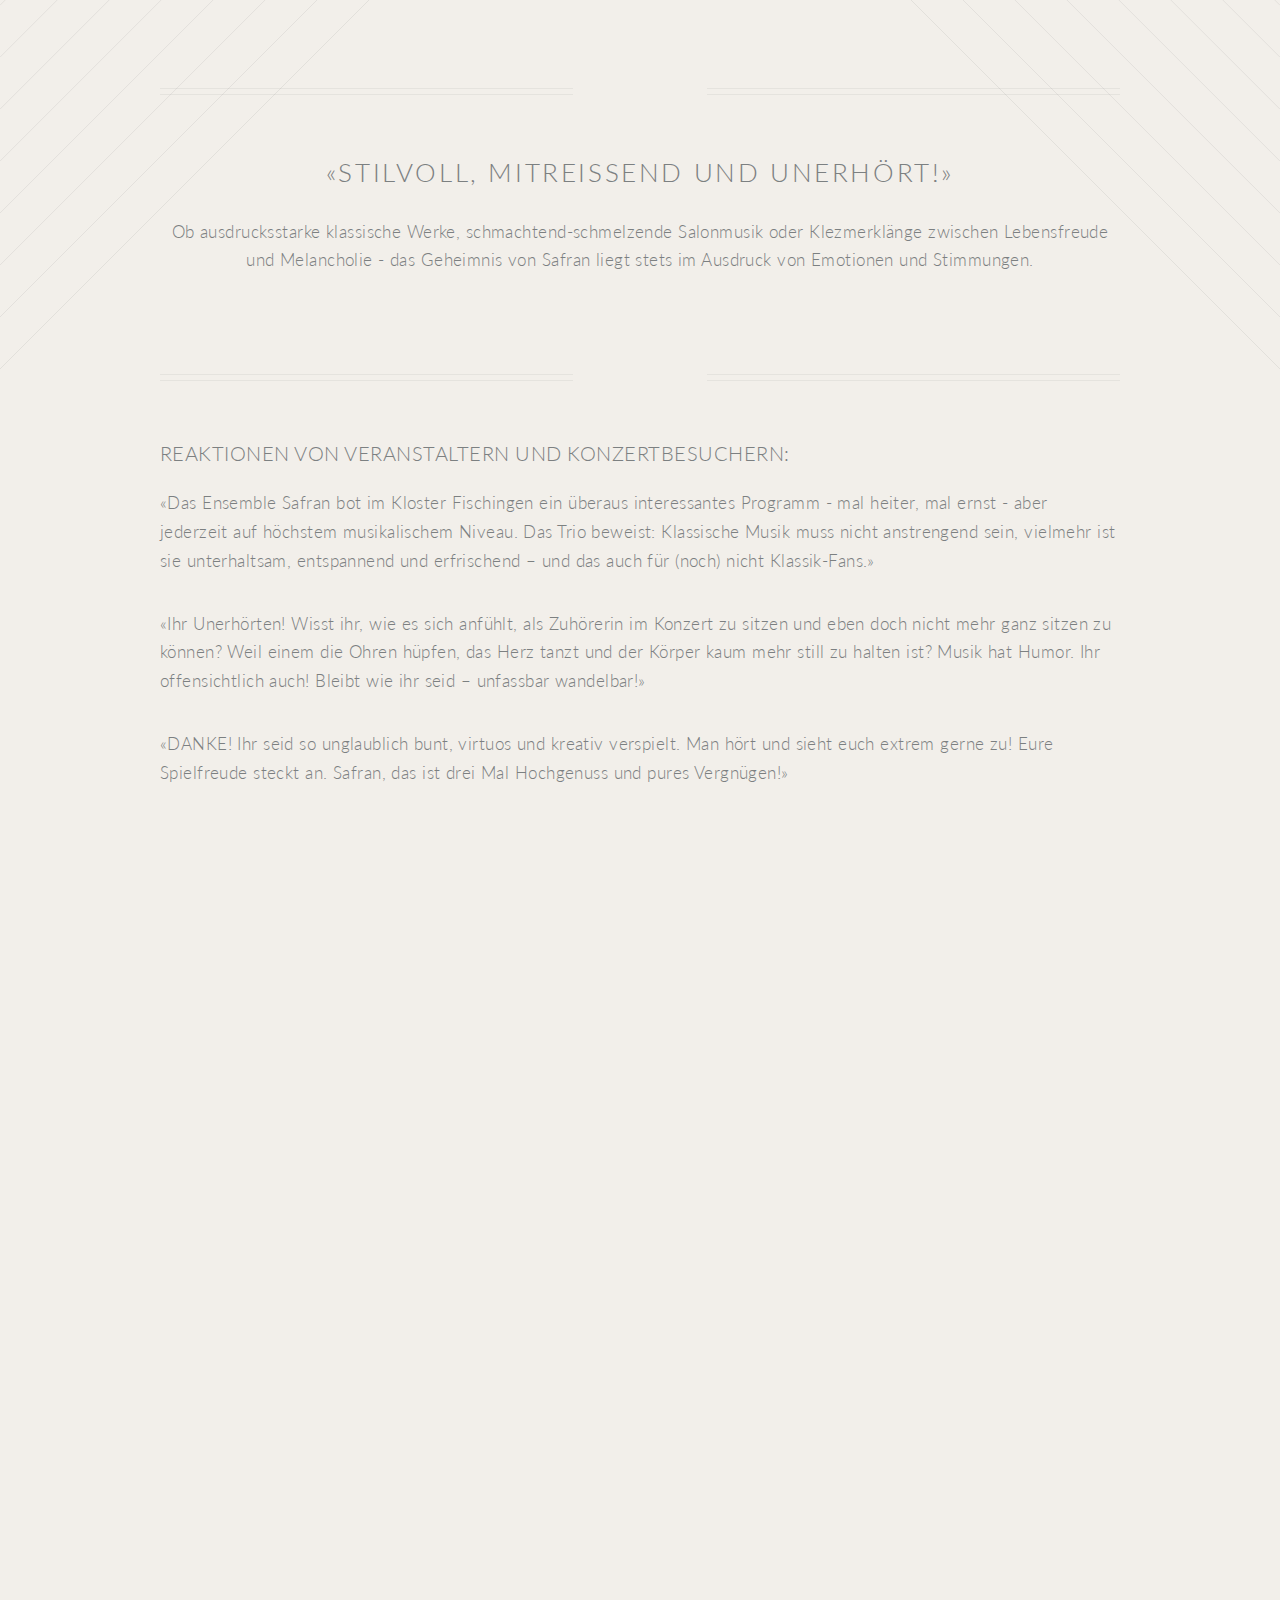
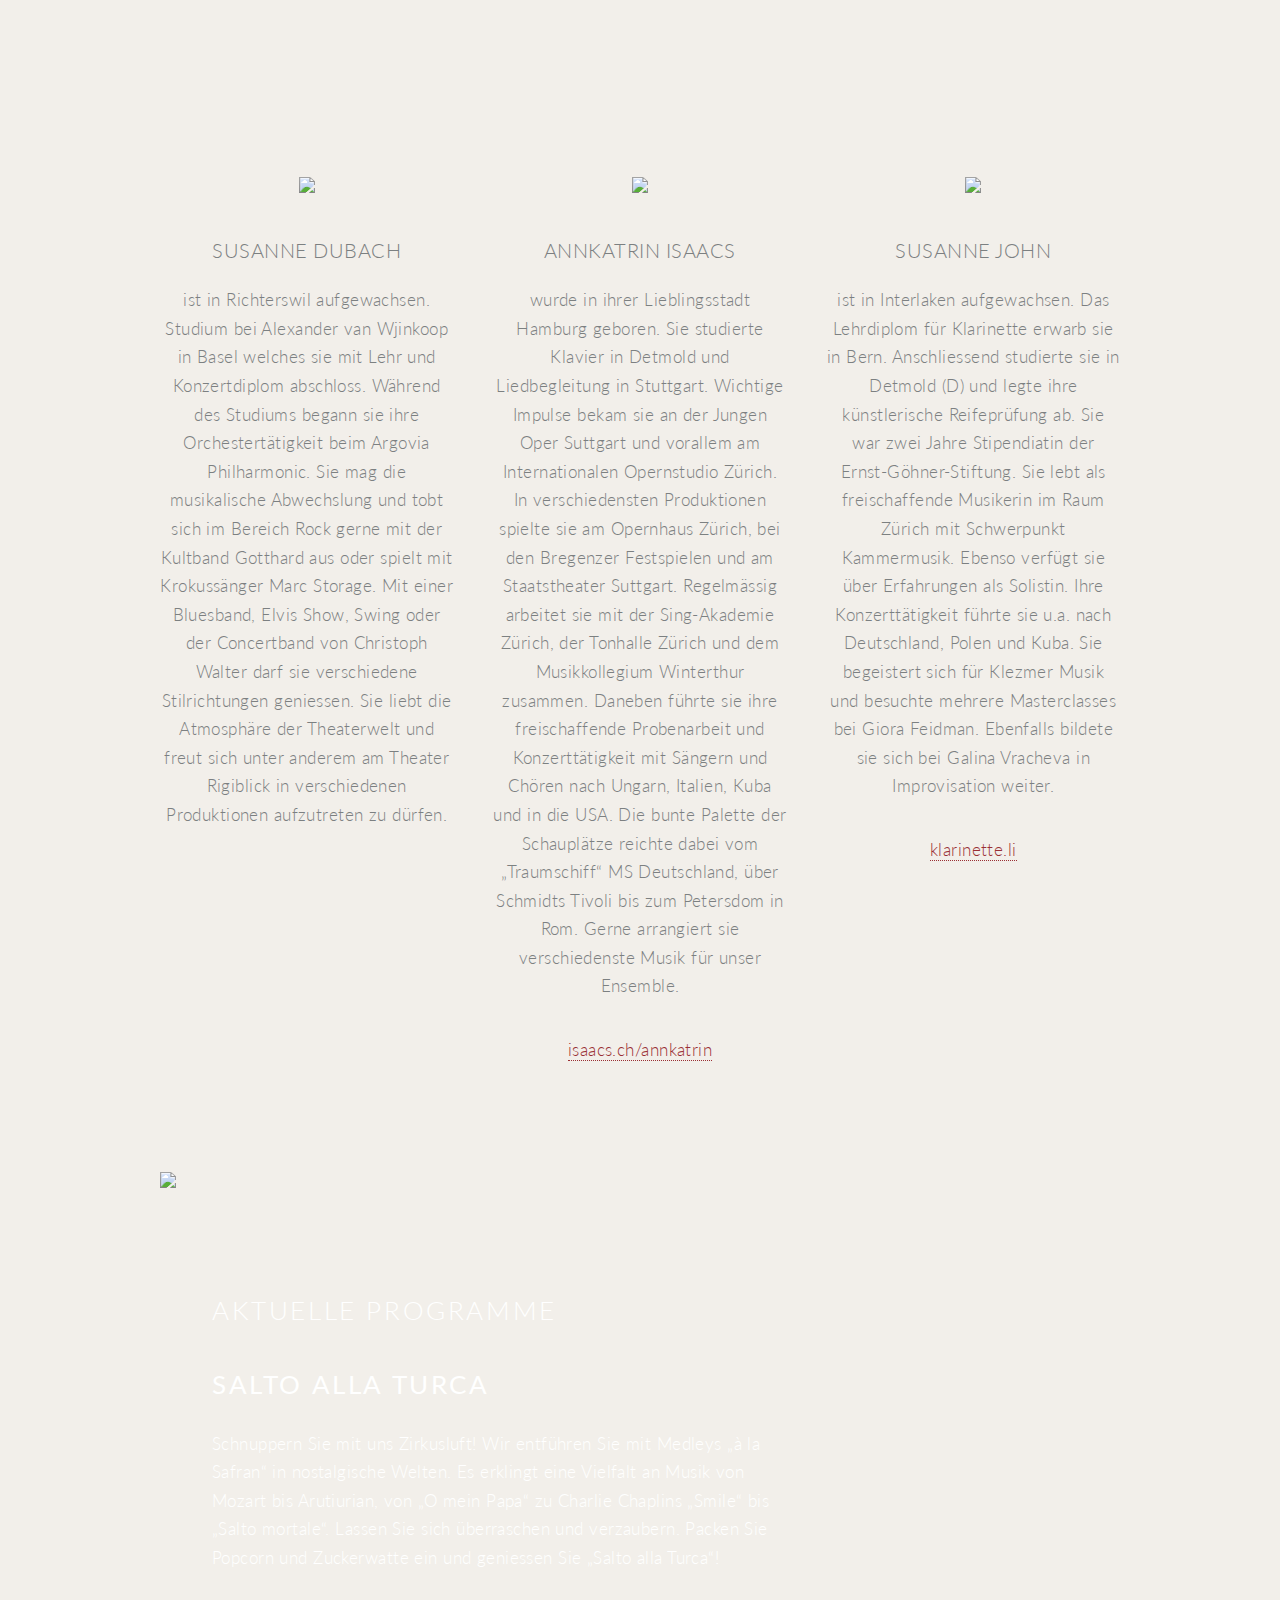
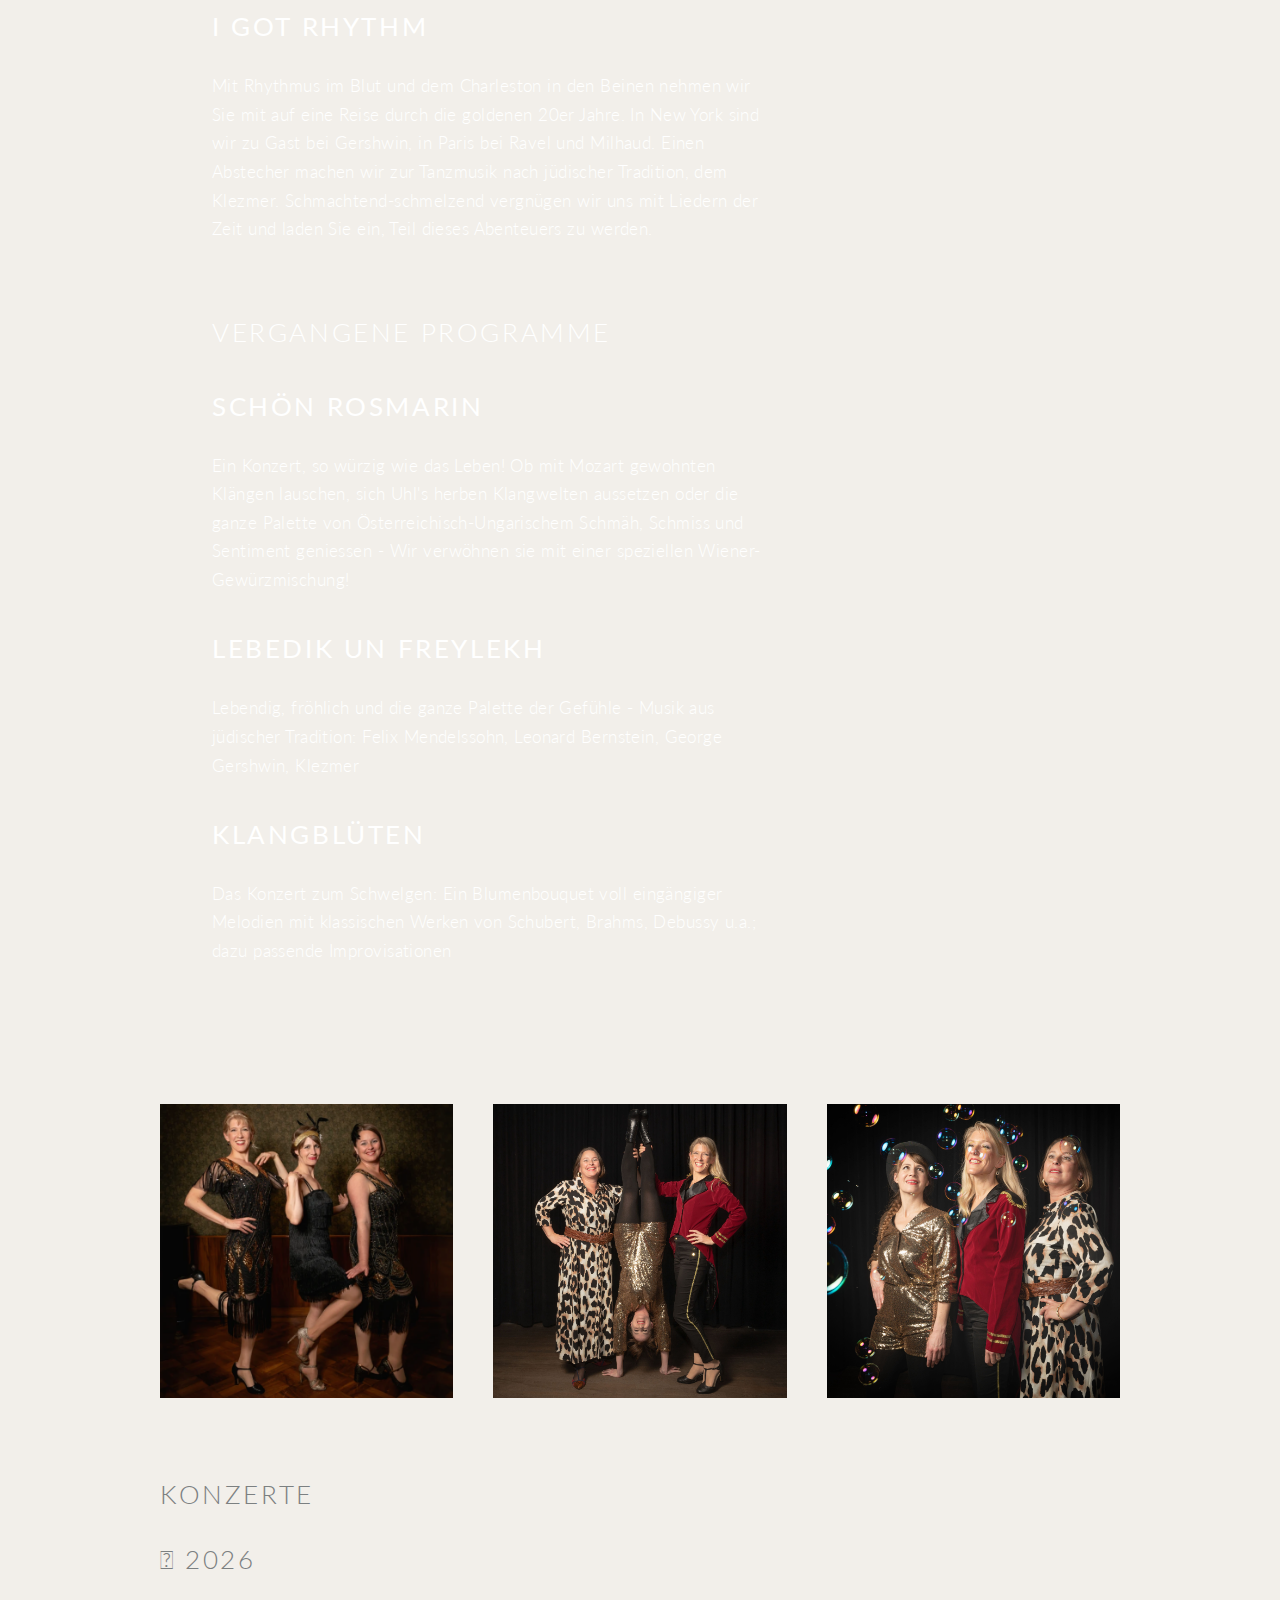
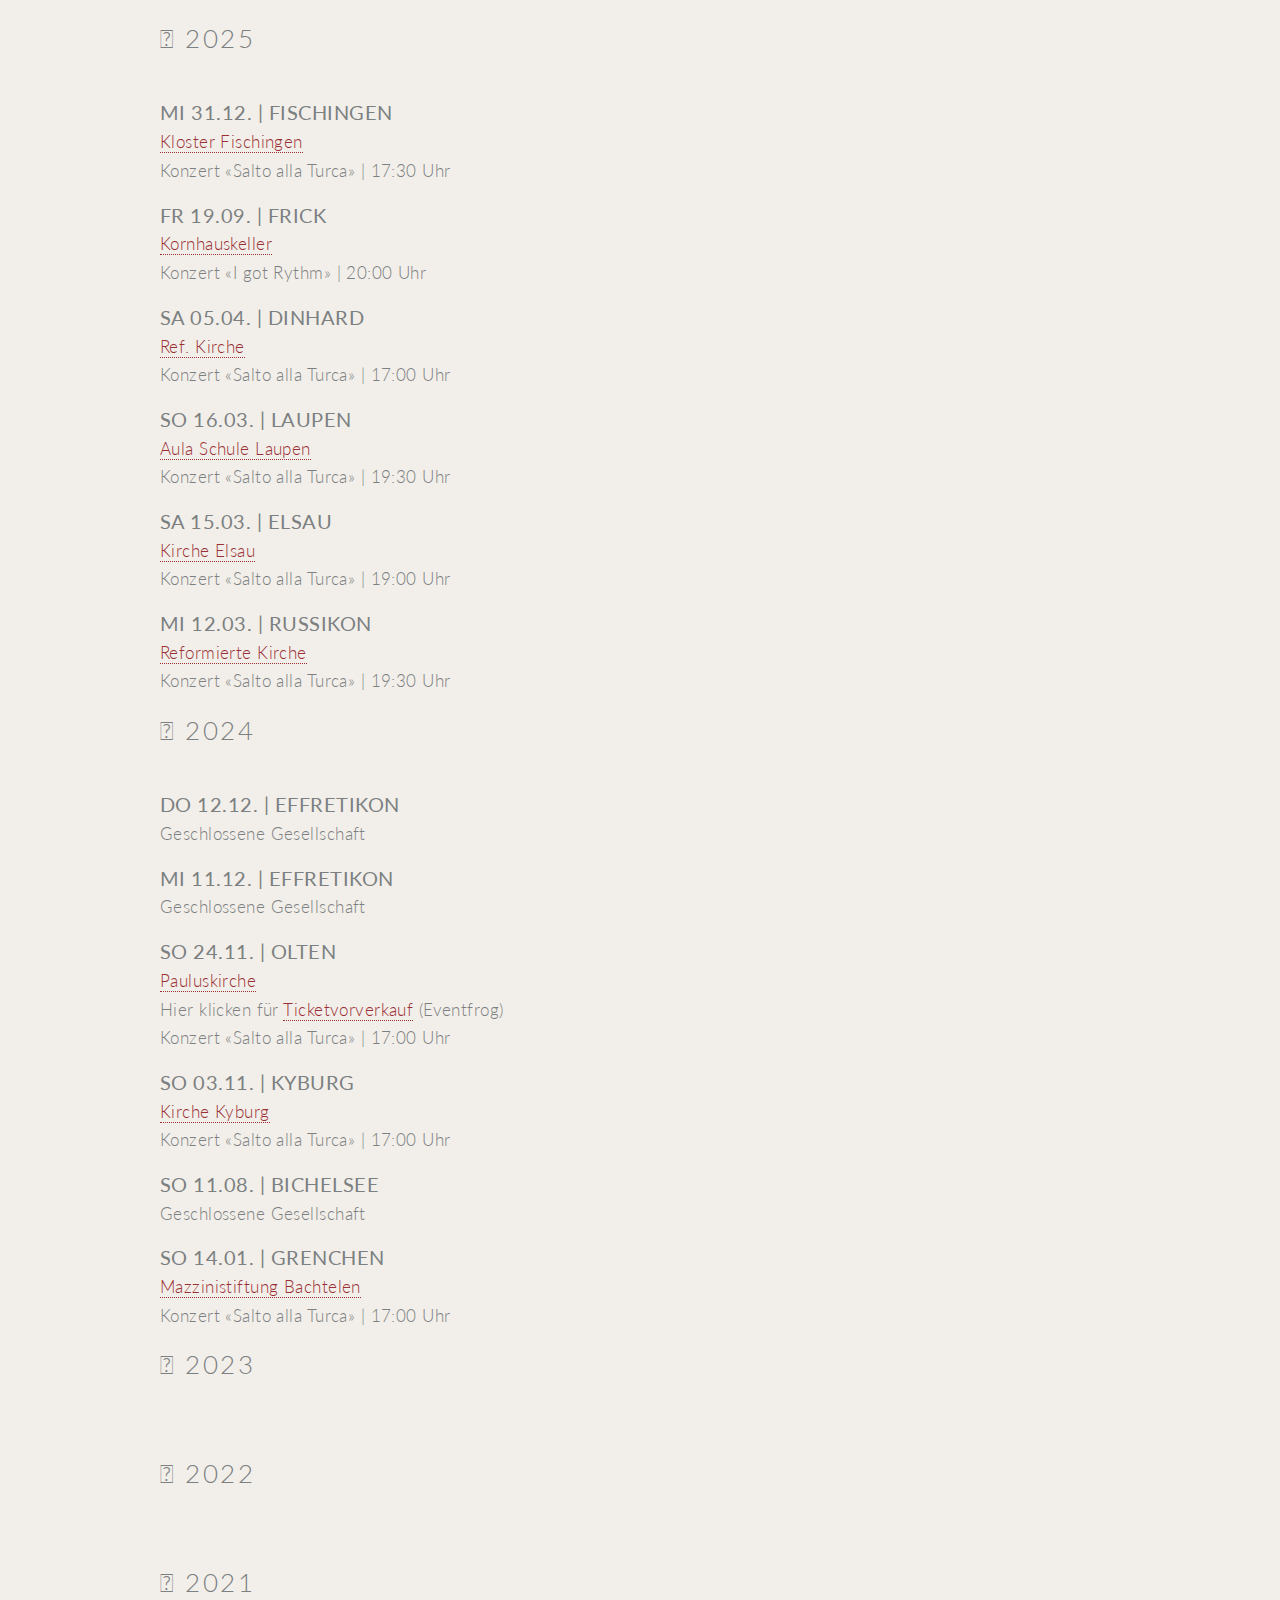
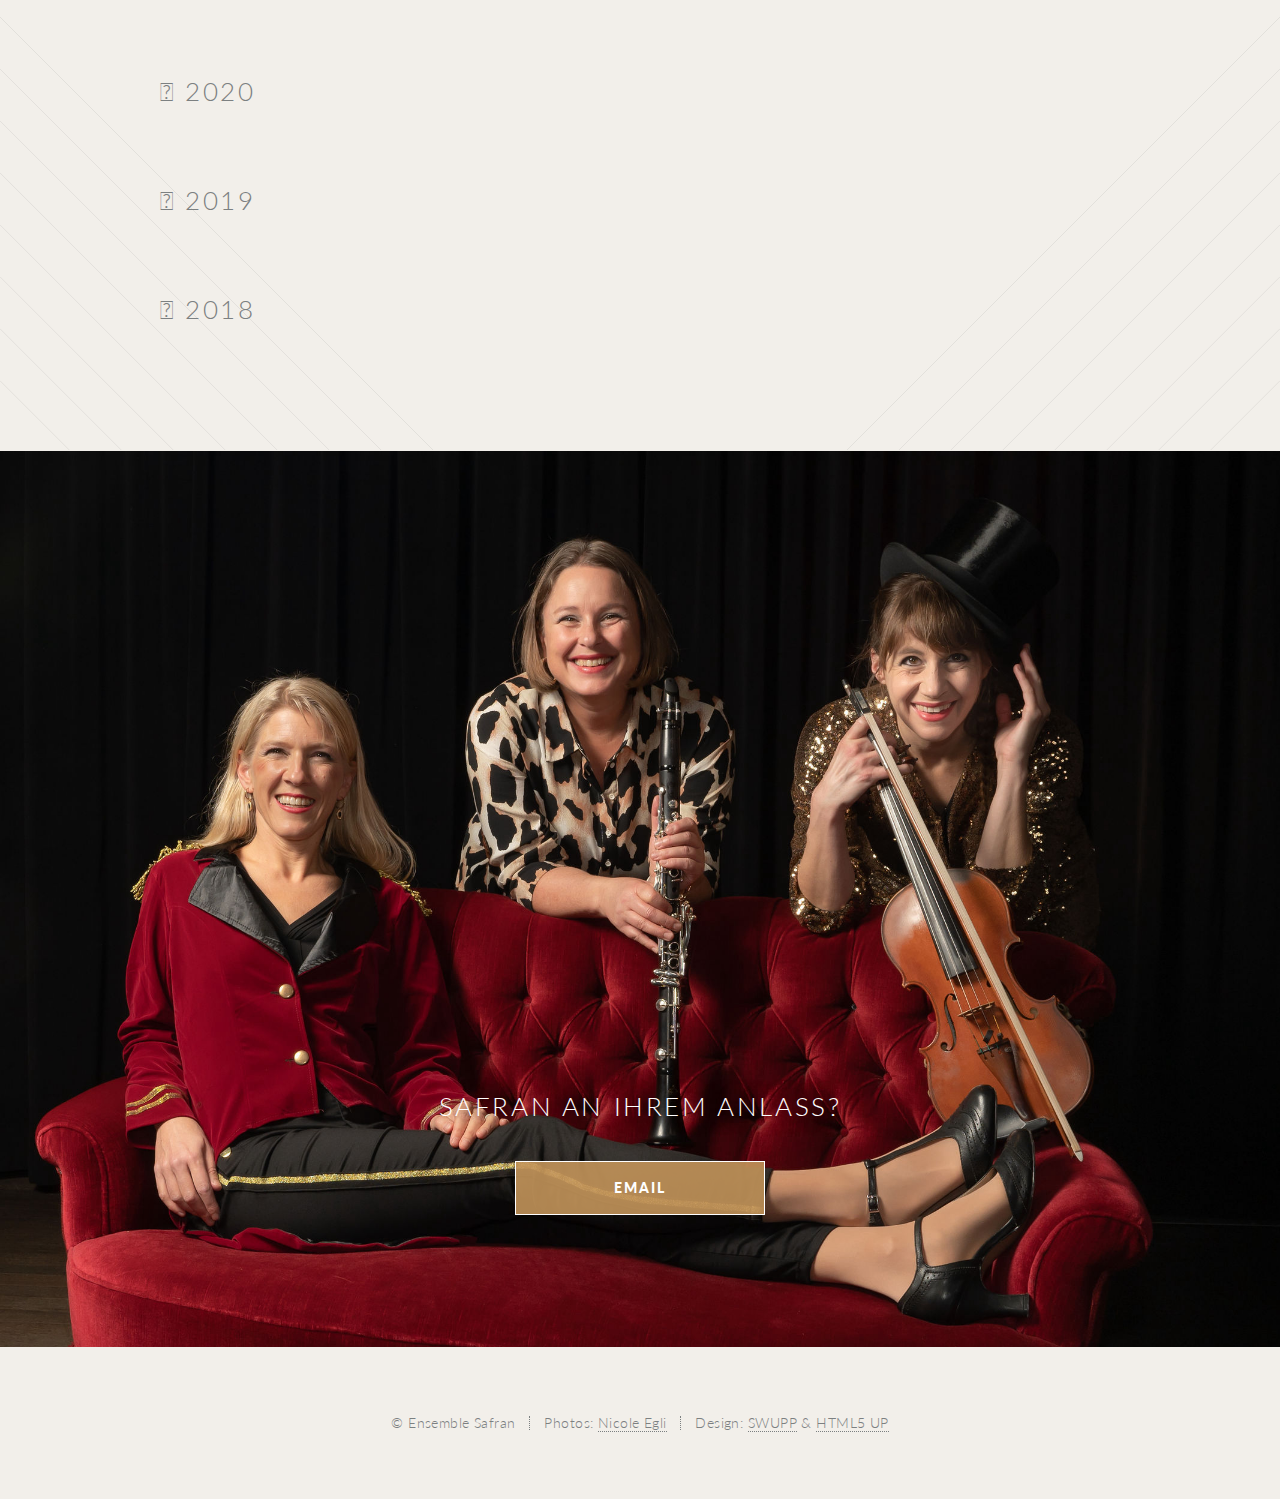
==== commit 8f421a83: "add concerts" ====
--- a/index.html
+++ b/index.html
@@ -322,6 +322,13 @@
 									</div>
 
 									<div class="12u 12u(narrower) event">
+									<h3>FR 19.09. | Frick</h3>
+									<p><a target="_blank" href="https://www.google.com/maps/place/Kornhaus+Frick/@47.5091607,8.0154819,17z/data=!3m1!4b1!4m6!3m5!1s0x4790472617f4317f:0x742c84dccc7c413a!8m2!3d47.5091607!4d8.0180568!16s%2Fg%2F11fqbz9nbd!5m1!1e4?entry=ttu&g_ep=EgoyMDI0MTAyOS4wIKXMDSoASAFQAw%3D%3D"><i class="fas fa-map-marker-alt fa-sm"></i>
+									Kornhauskeller</a></p>
+									<p>Konzert «I got Rythm» | 20:00 Uhr</p>
+									</div>
+
+									<div class="12u 12u(narrower) event">
 									<h3>SA 05.04. | Dinhard</h3>
 									<p><a target="_blank" href="https://www.google.com/maps/place/Reformierte+Kirche+Dinhard/@47.553944,8.7739748,17z/data=!3m1!4b1!4m6!3m5!1s0x479a9a8e5fd52e6b:0x1ade3a85fe2f693a!8m2!3d47.553944!4d8.7765497!16s%2Fg%2F11hcj11js5?entry=ttu"><i class="fas fa-map-marker-alt fa-sm"></i>
 									Ref. Kirche</a></p>
@@ -340,6 +347,13 @@
 									<p><a target="_blank" href="https://www.google.ch/maps/search/Kirche+Elsau,+Kirchgasse+2,+8352+Elsau/@47.5058051,8.7999862,17z/data=!3m1!4b1?entry=ttu&g_ep=EgoyMDI0MDkxOC4xIKXMDSoASAFQAw%3D%3D"><i class="fas fa-map-marker-alt fa-sm"></i>
 									Kirche Elsau</a></p>
 									<p>Konzert «Salto alla Turca» | 19:00 Uhr</p>
+									</div>
+
+									<div class="12u 12u(narrower) event">
+									<h3>Mi 12.03. | Russikon</h3>
+									<p><a target="_blank" href="https://www.google.ch/maps/place/Reformierte+Kirche+Russikon/@47.3962304,8.7711588,561m/data=!3m2!1e3!4b1!4m6!3m5!1s0x479abd1998d93f87:0x226e9b6c0fa1841d!8m2!3d47.3962268!4d8.7737337!16s%2Fg%2F11b7h58xfc?entry=ttu&g_ep=EgoyMDI0MDkyNS4wIKXMDSoASAFQAw%3D%3D"><i class="fas fa-map-marker-alt fa-sm"></i>
+									Reformierte Kirche</a></p>
+									<p>Konzert «Salto alla Turca» | 19:30 Uhr</p>
 									</div>
 
 								</div>
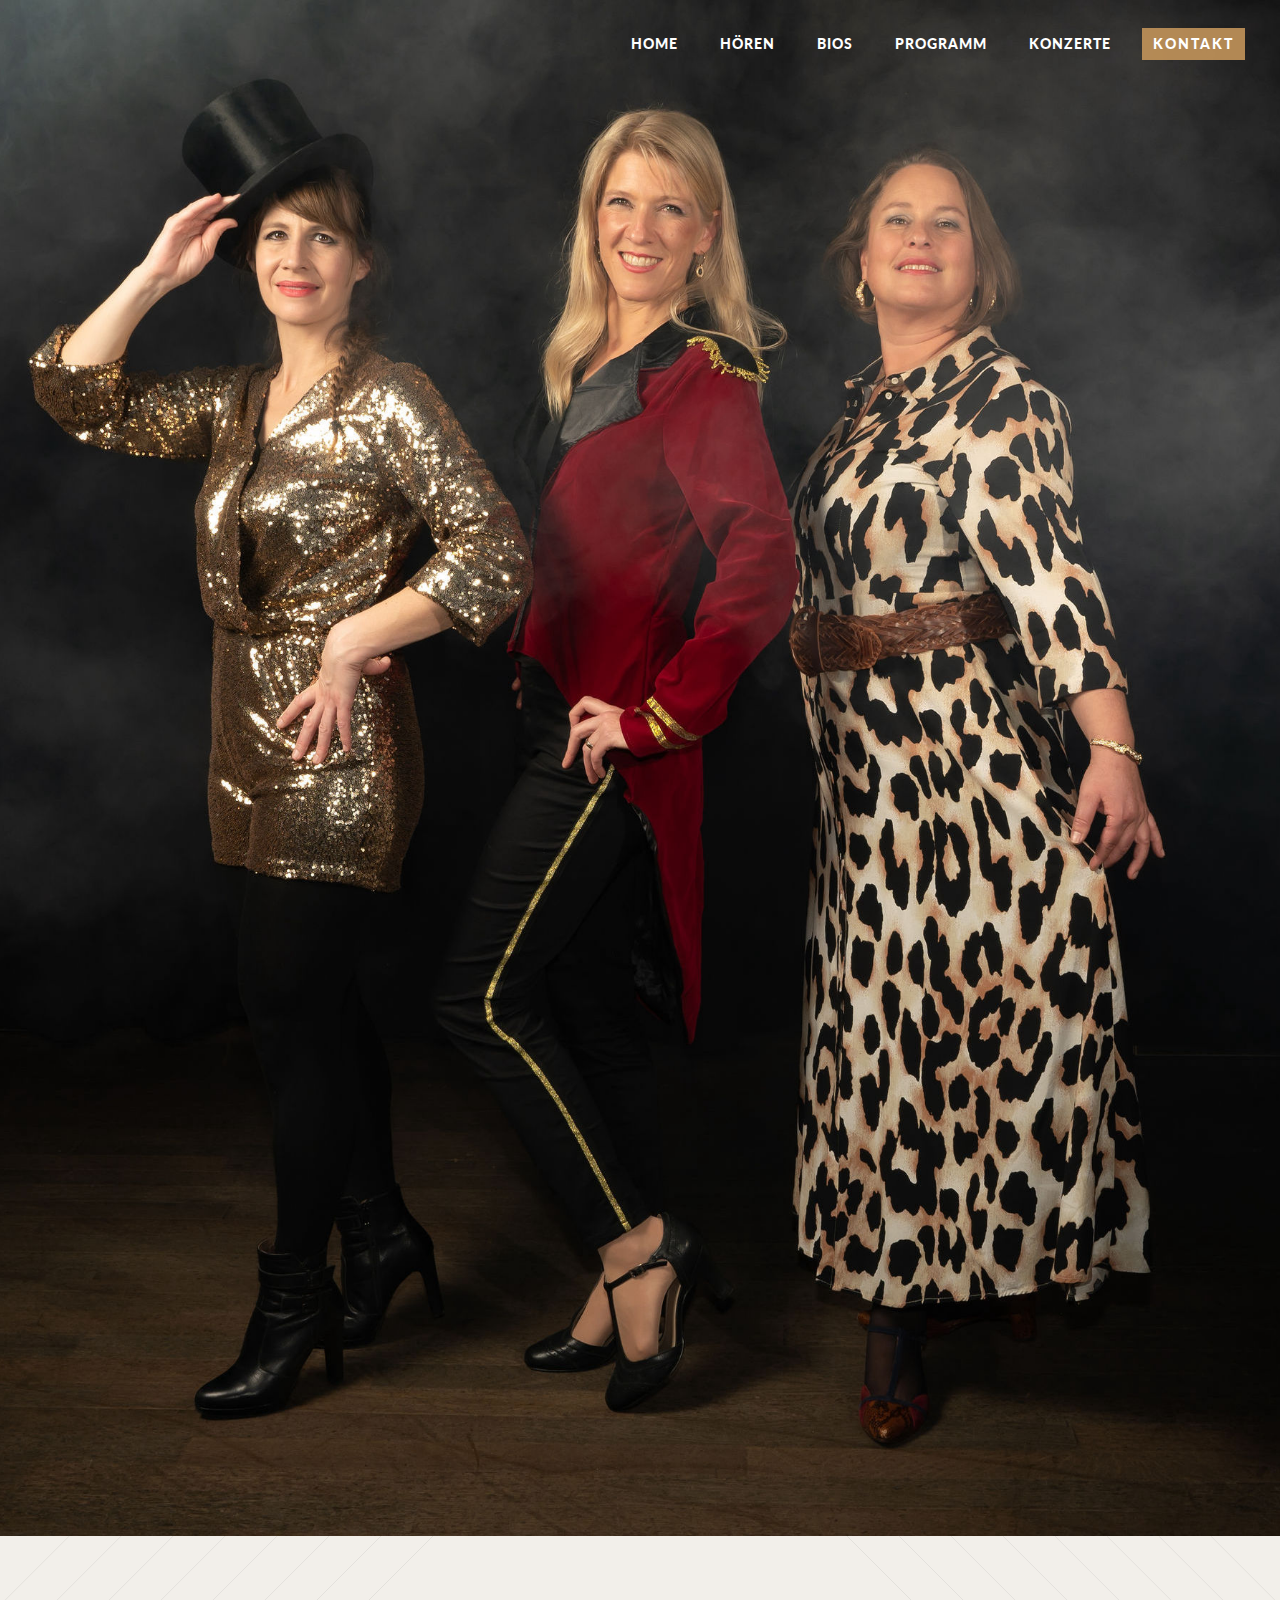
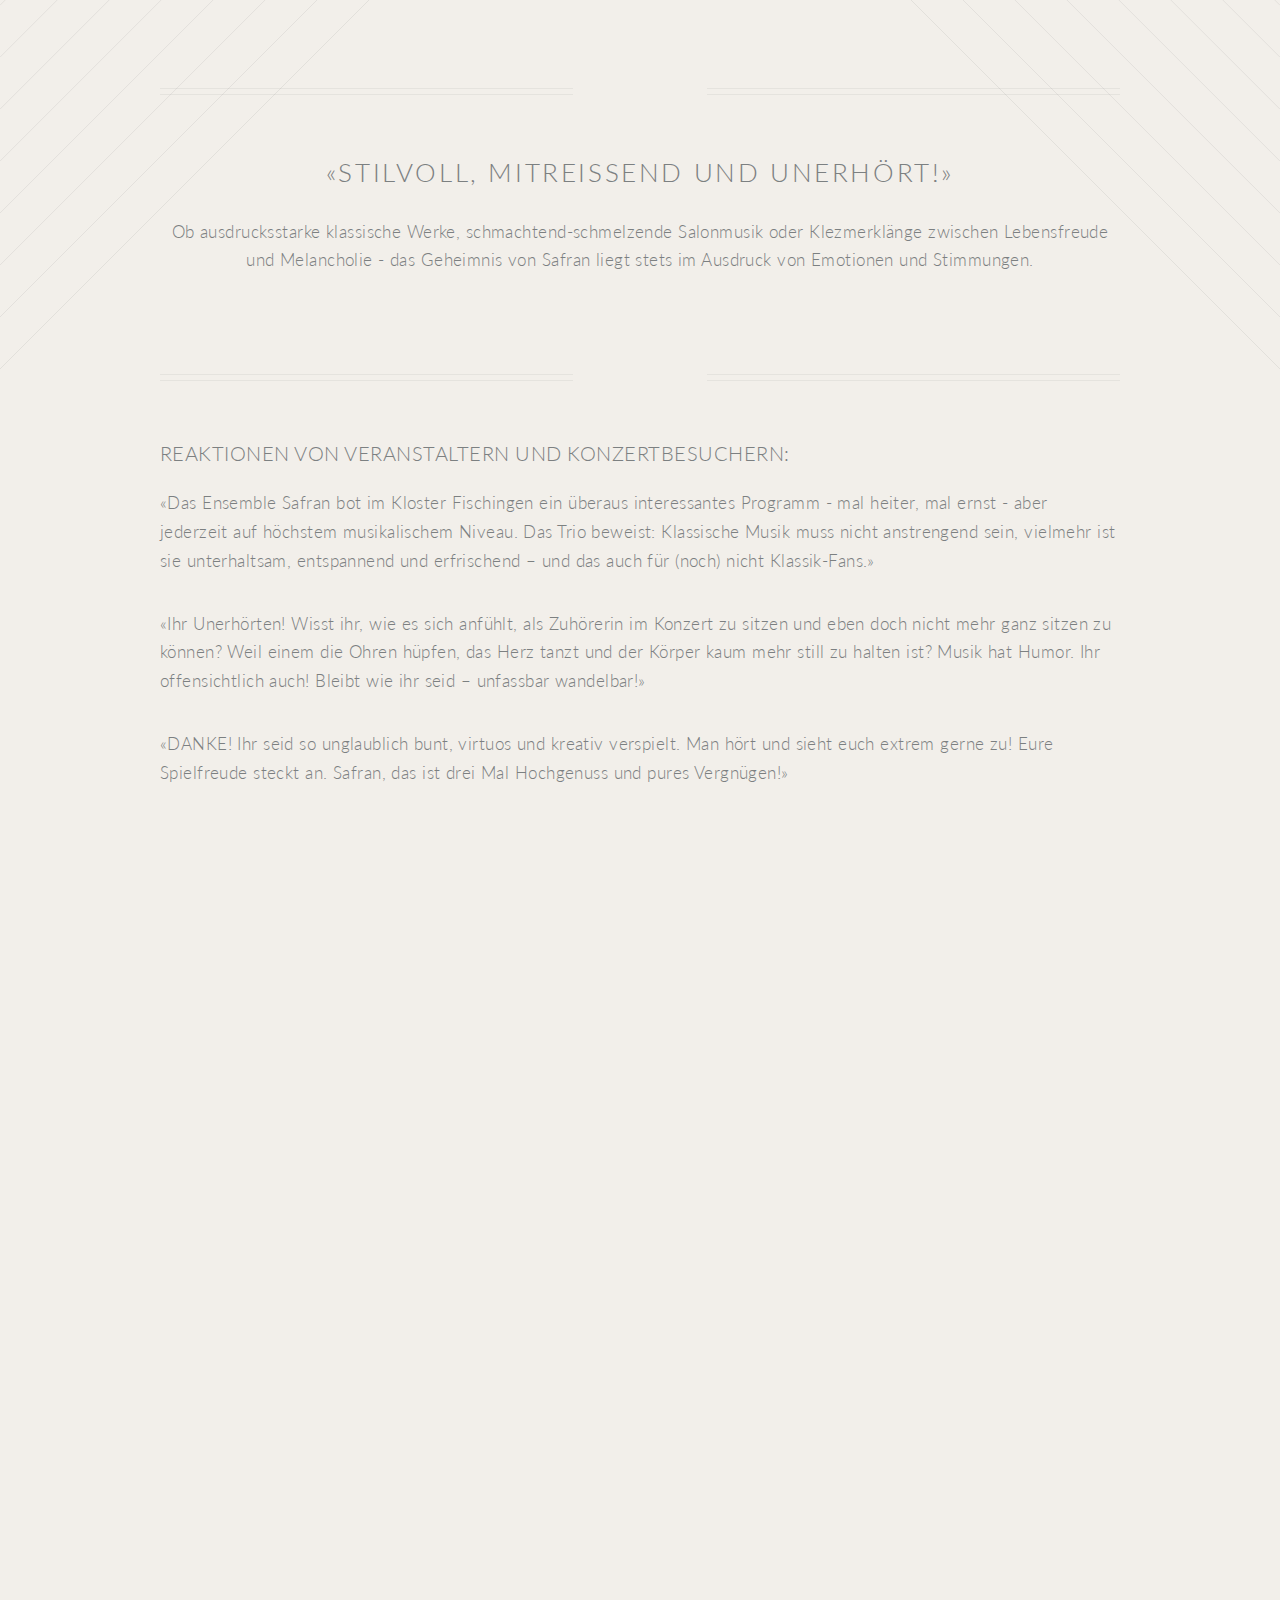
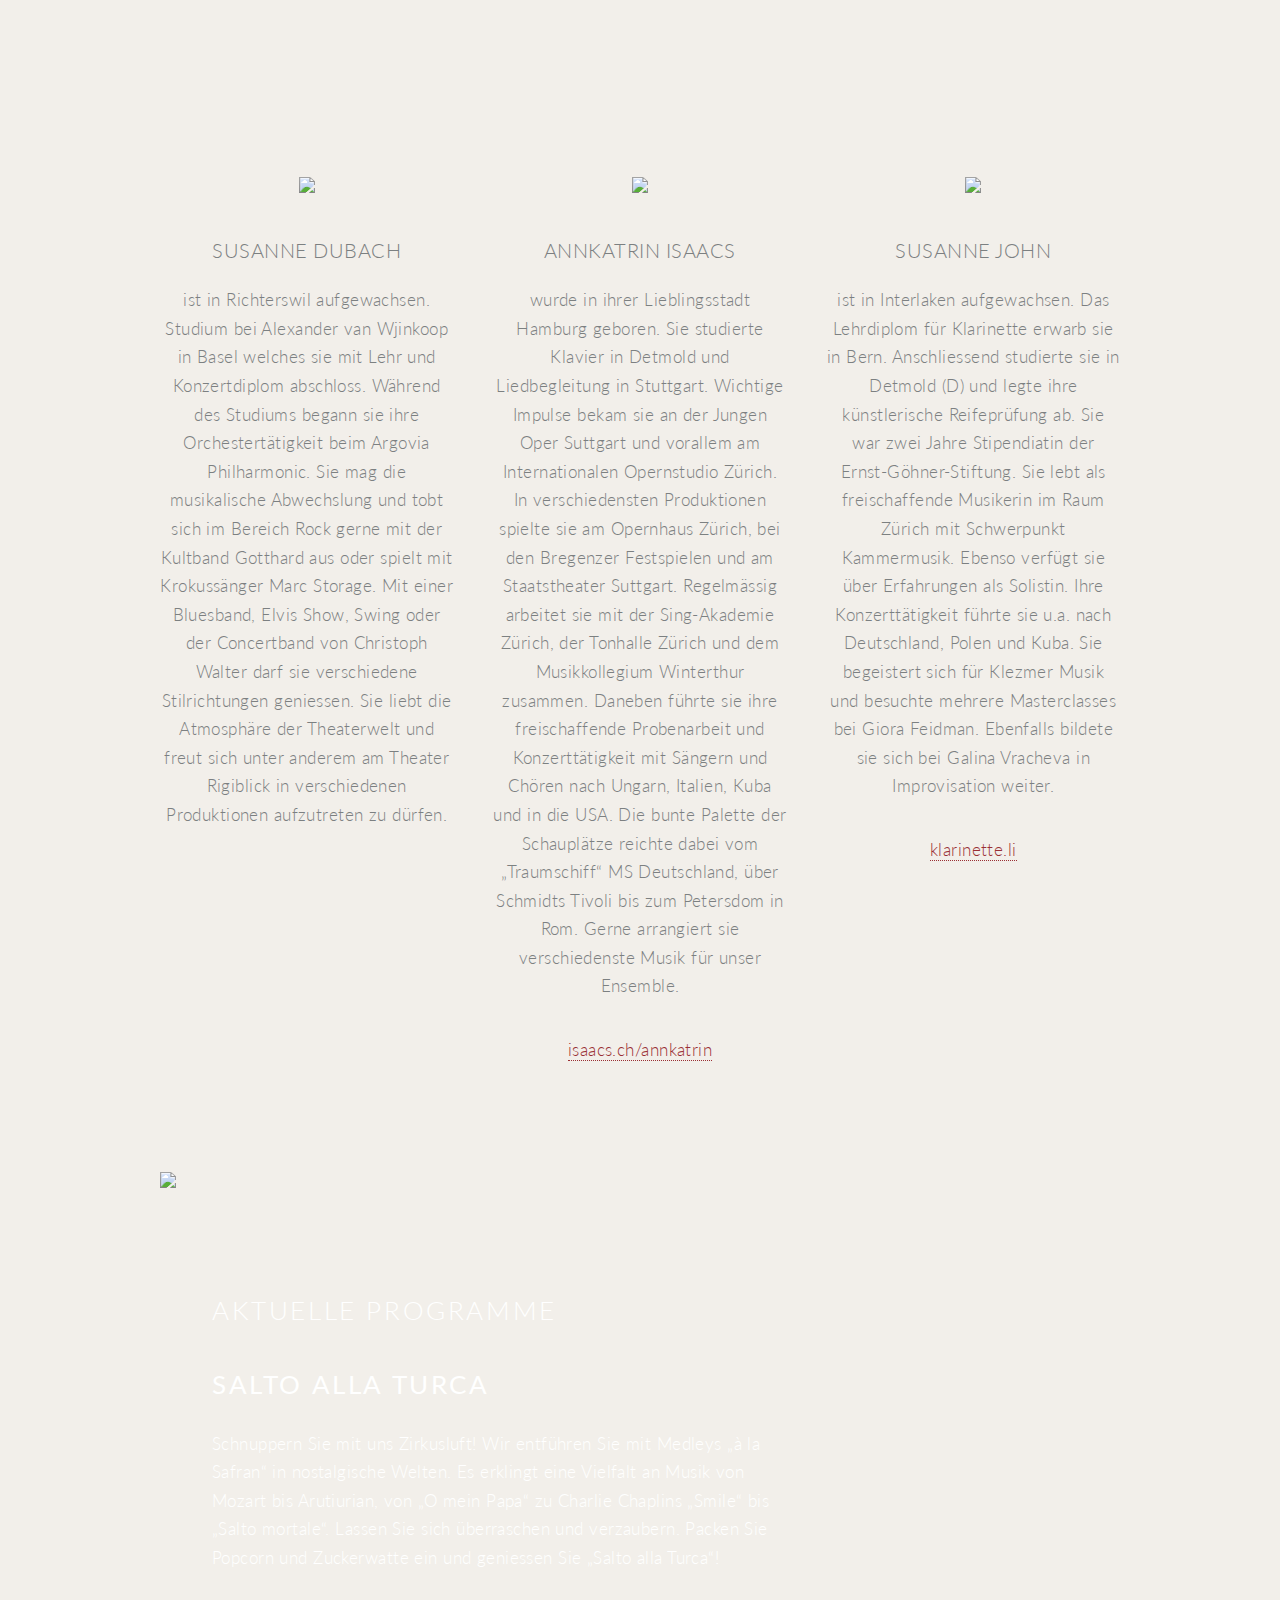
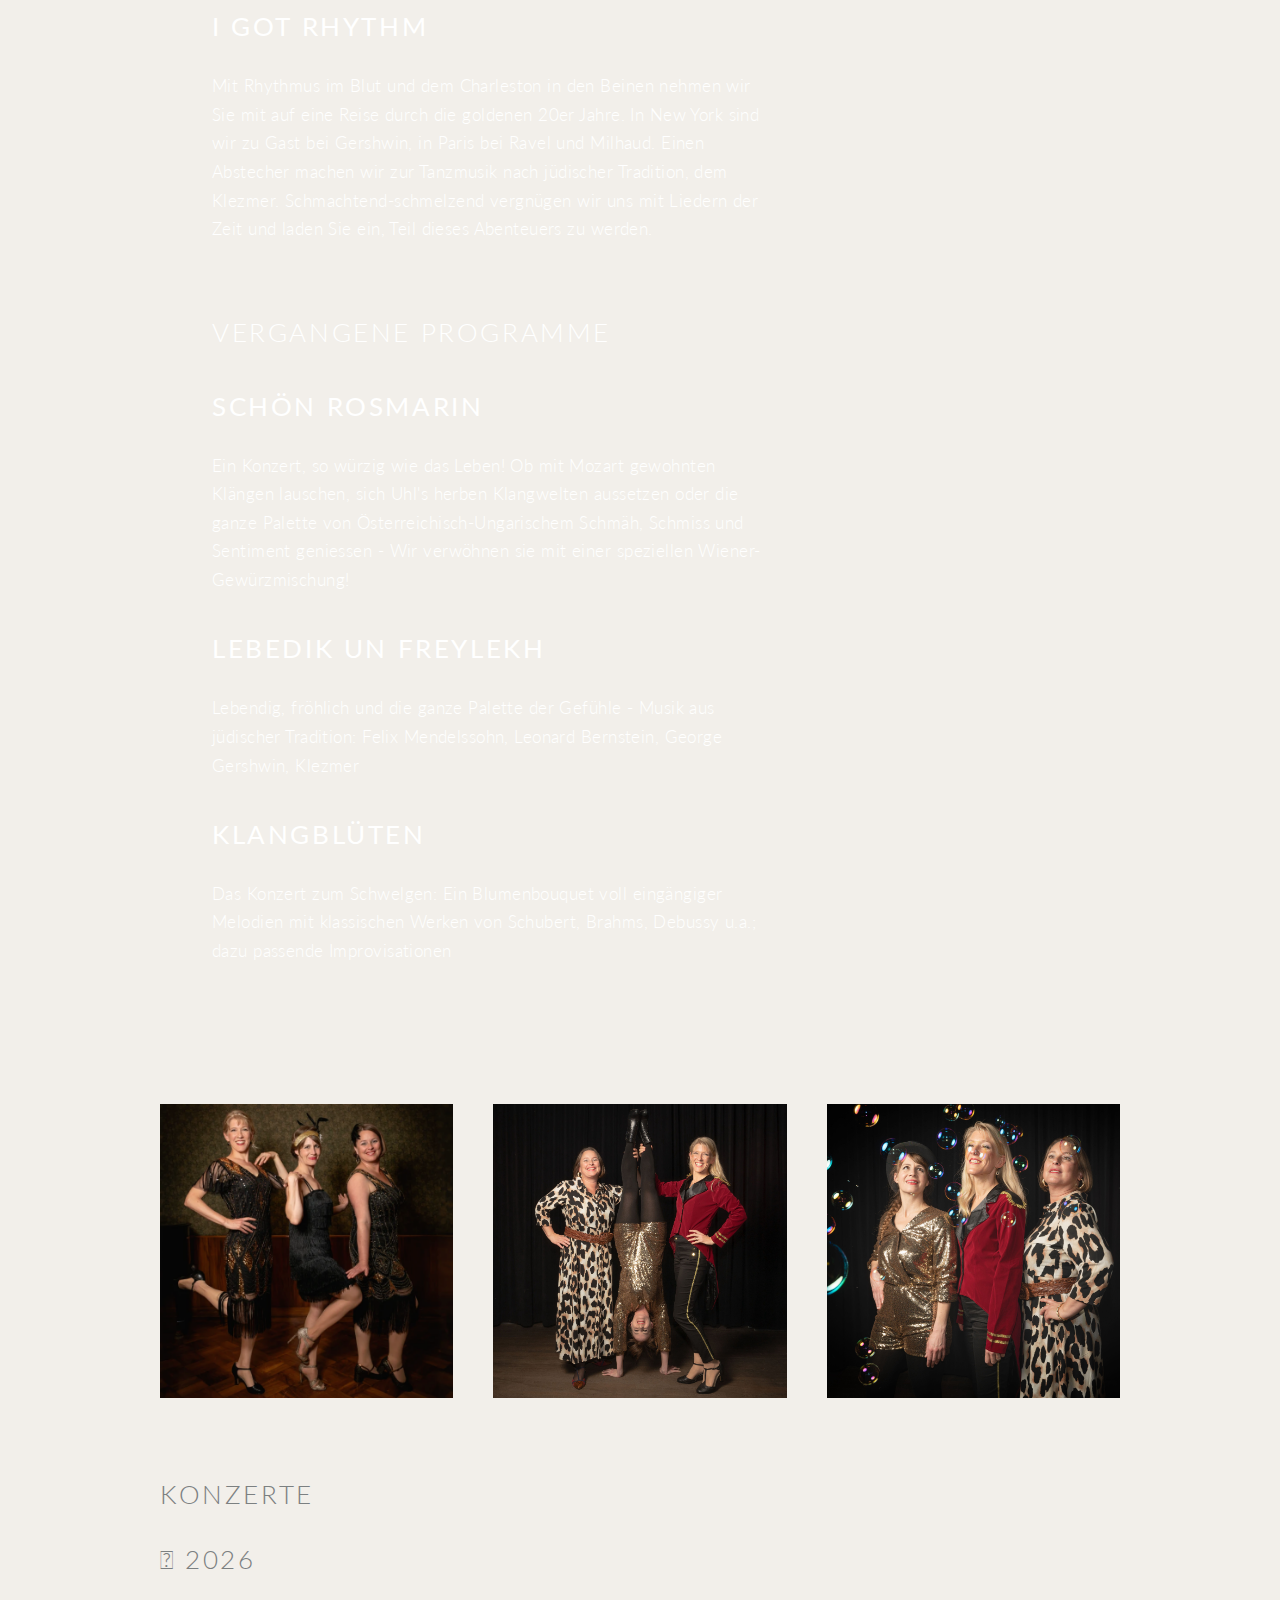
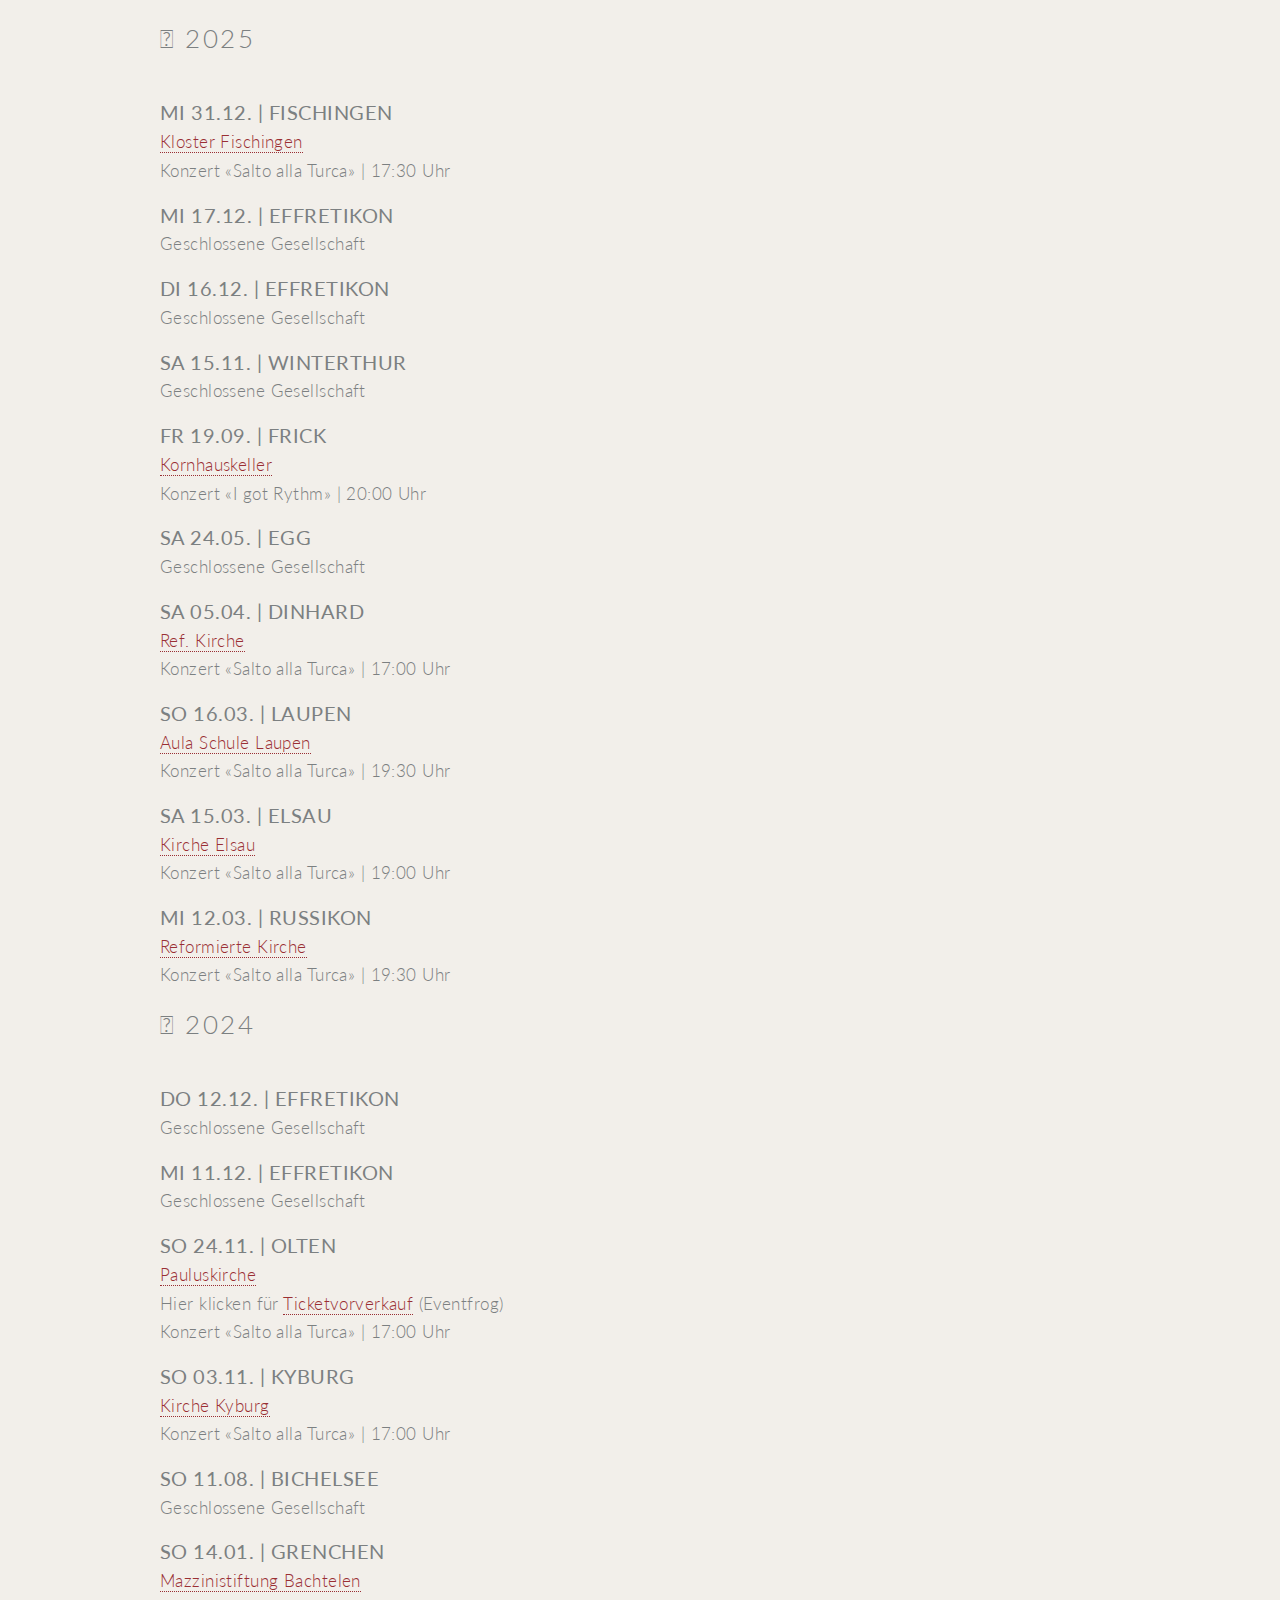
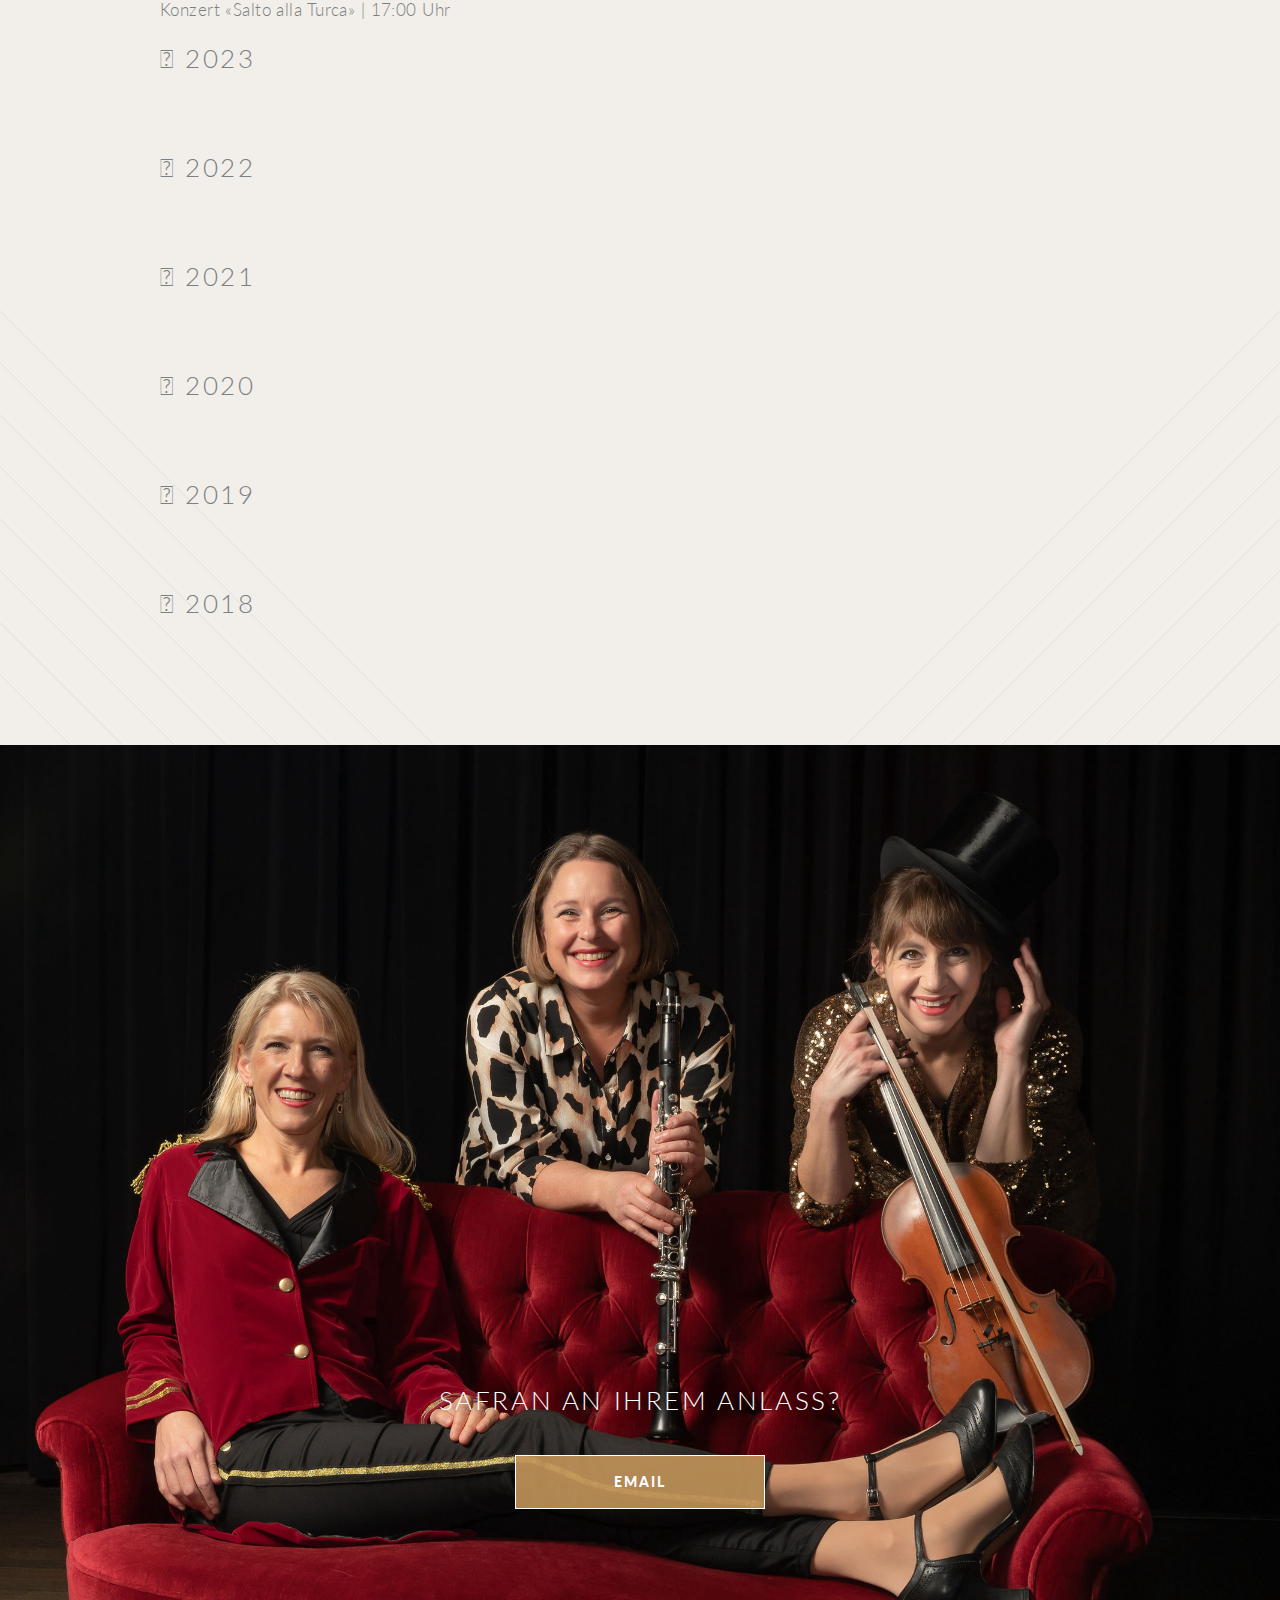
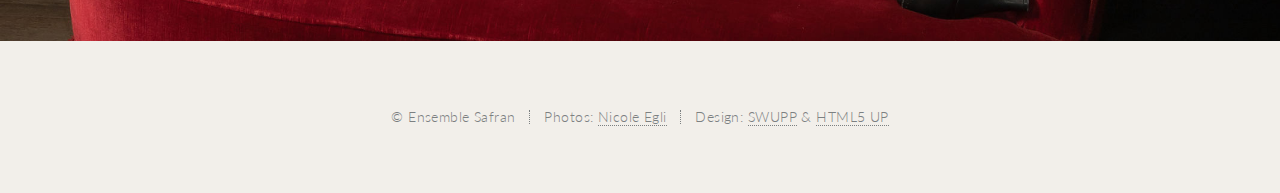
==== commit 8beb2708: "add concerts: effretikon in december, winterthur, egg" ====
--- a/index.html
+++ b/index.html
@@ -322,10 +322,30 @@
 									</div>
 
 									<div class="12u 12u(narrower) event">
+									<h3>MI 17.12. | Effretikon</h3>
+									<p>Geschlossene Gesellschaft</p>
+									</div>
+
+									<div class="12u 12u(narrower) event">
+									<h3>DI 16.12. | Effretikon</h3>
+									<p>Geschlossene Gesellschaft</p>
+									</div>
+
+									<div class="12u 12u(narrower) event">
+									<h3>SA 15.11. | Winterthur</h3>
+									<p>Geschlossene Gesellschaft</p>
+									</div>
+
+									<div class="12u 12u(narrower) event">
 									<h3>FR 19.09. | Frick</h3>
 									<p><a target="_blank" href="https://www.google.com/maps/place/Kornhaus+Frick/@47.5091607,8.0154819,17z/data=!3m1!4b1!4m6!3m5!1s0x4790472617f4317f:0x742c84dccc7c413a!8m2!3d47.5091607!4d8.0180568!16s%2Fg%2F11fqbz9nbd!5m1!1e4?entry=ttu&g_ep=EgoyMDI0MTAyOS4wIKXMDSoASAFQAw%3D%3D"><i class="fas fa-map-marker-alt fa-sm"></i>
 									Kornhauskeller</a></p>
 									<p>Konzert «I got Rythm» | 20:00 Uhr</p>
+									</div>
+
+									<div class="12u 12u(narrower) event">
+									<h3>SA 24.05. | Egg</h3>
+									<p>Geschlossene Gesellschaft</p>
 									</div>
 
 									<div class="12u 12u(narrower) event">
